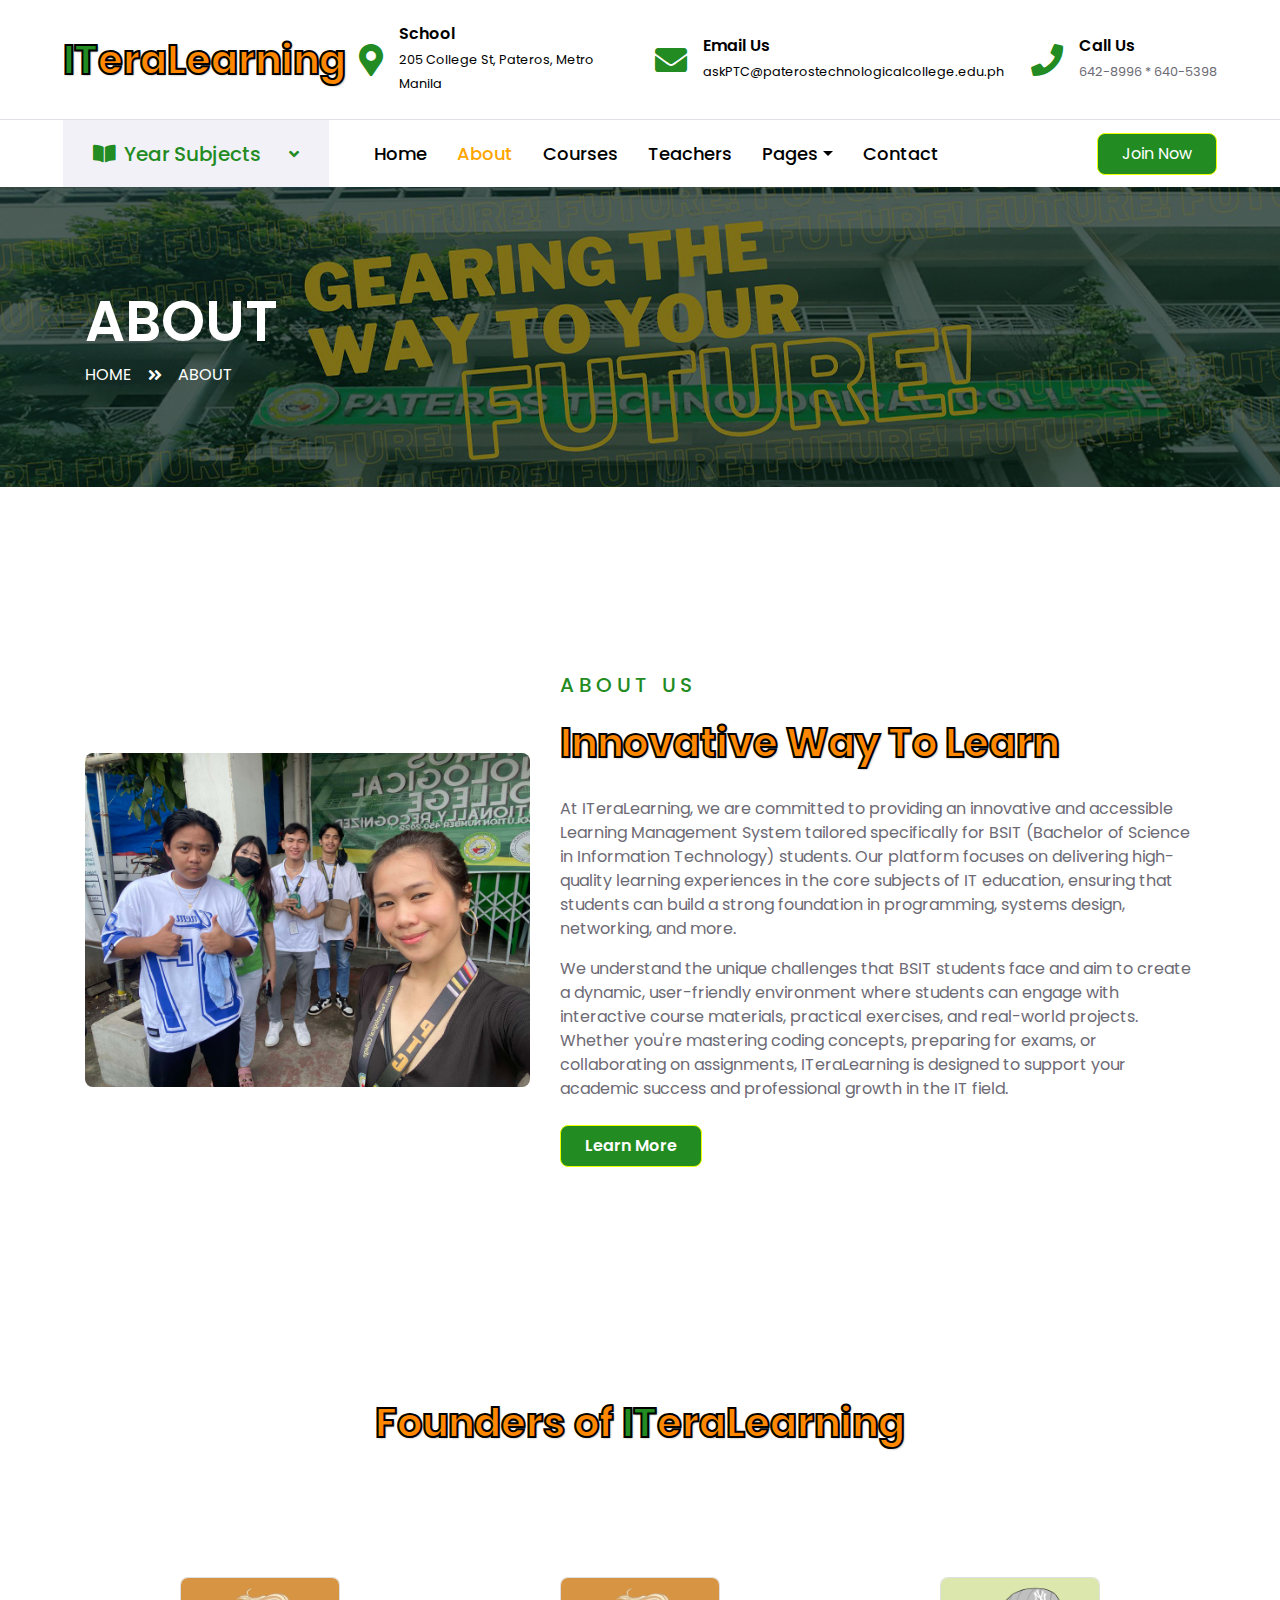
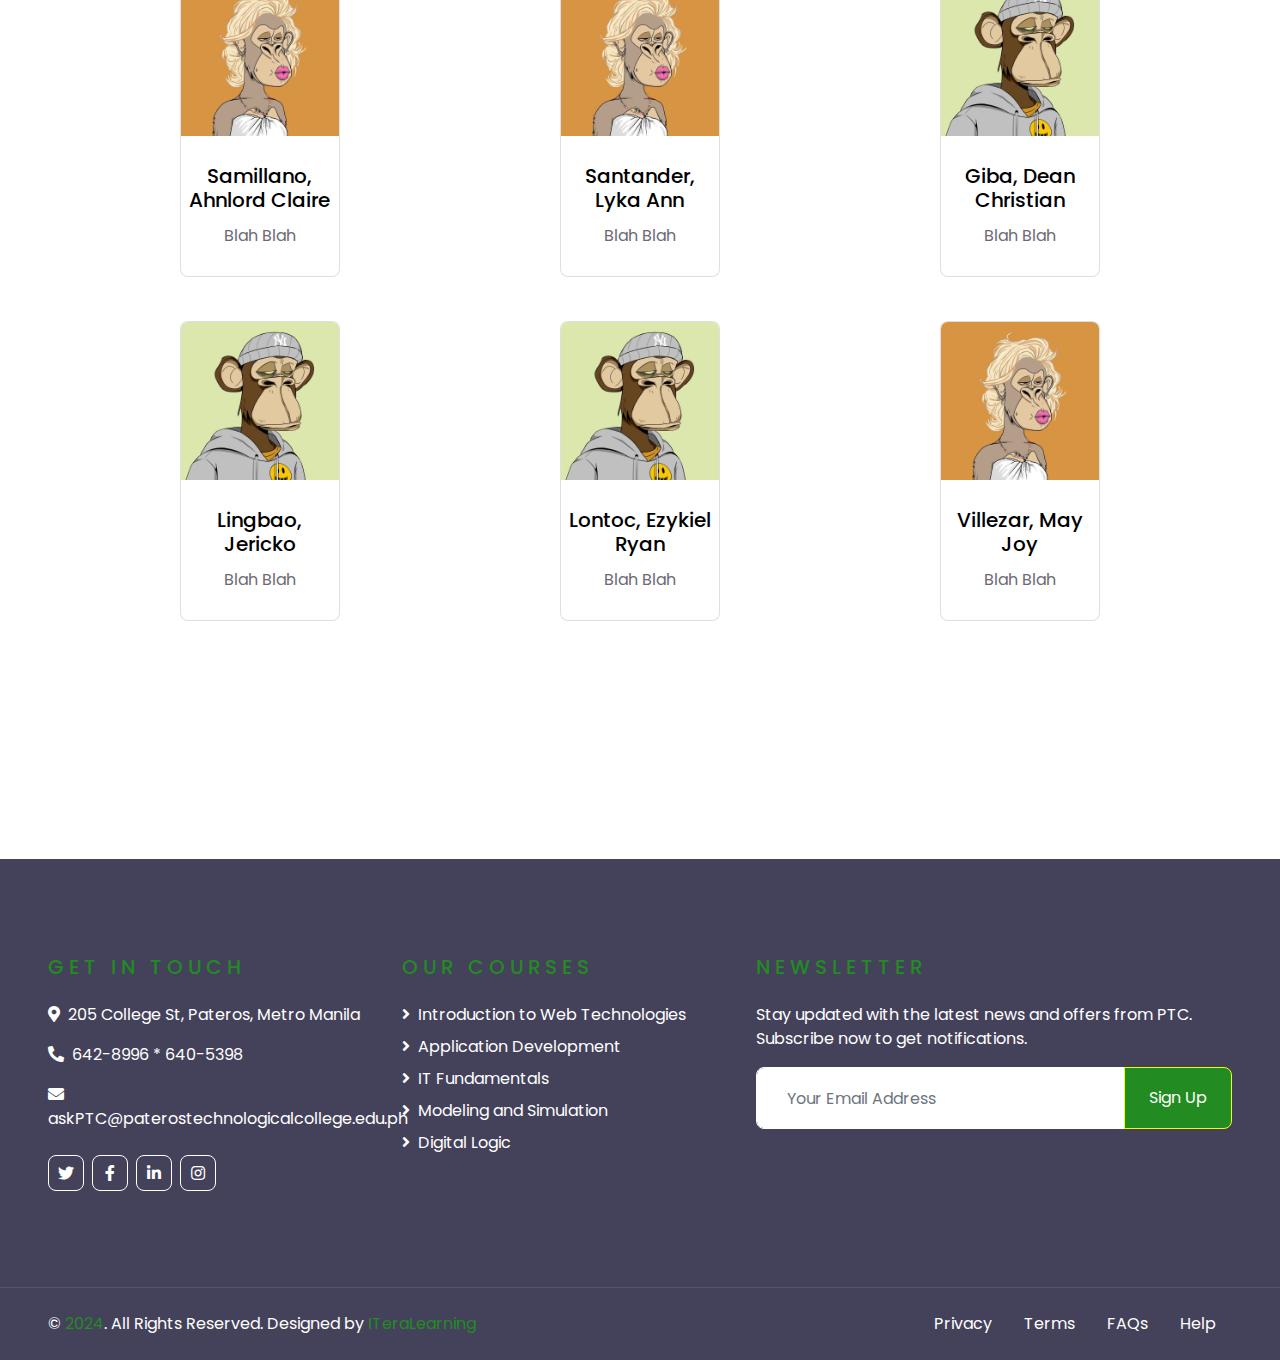
==== about.html @ 9a68c0a4 "Add files via upload" ====
<!DOCTYPE html>
<html lang="en">


<head>
    <meta charset="utf-8">
    <title>ITeraLearning - Learning Management System</title>
    <meta content="width=device-width, initial-scale=1.0" name="viewport">
    <meta content="Free HTML Templates" name="keywords">
    <meta content="Free HTML Templates" name="description">

    <!-- Favicon -->
    <link href="img/favicon.ico" rel="icon">

    <!-- Google Web Fonts -->
    <link rel="preconnect" href="https://fonts.gstatic.com">
    <link href="https://fonts.googleapis.com/css2?family=Poppins:wght@400;500;600;700&display=swap" rel="stylesheet"> 

    <!-- Font Awesome -->
    <link href="https://cdnjs.cloudflare.com/ajax/libs/font-awesome/5.10.0/css/all.min.css" rel="stylesheet">

    <!-- Libraries Stylesheet -->
    <link href="lib/owlcarousel/assets/owl.carousel.min.css" rel="stylesheet">

    <!-- Customized Bootstrap Stylesheet -->
    <link href="css/style.css" rel="stylesheet">
</head>

<body>

<!-- Topbar Start -->
<div class="container-fluid d-none d-lg-block">
    <div class="row align-items-center py-4 px-xl-5">
        <div class="col-lg-3">
            <a href="" class="text-decoration-none">
                <h1 class="m-0"><span class="text-primary">IT</span>eraLearning</h1>
            </a>
        </div>
        <div class="col-lg-3 text-right">
            <div class="d-inline-flex align-items-center">
                <i class="fa fa-2x fa-map-marker-alt text-primary mr-3"></i>
                <div class="text-left">
                    <h6 class="font-weight-semi-bold mb-1">School</h6>
                    <small>
                        <a href="https://www.google.com/maps/search/205+College+St,+Pateros,+Metro+Manila" target="_blank" class="school-link">
                            205 College St, Pateros, Metro Manila
                        </a>
                    </small>
                </div>
            </div>
        </div>
        <div class="col-lg-3 text-right">
            <div class="d-inline-flex align-items-center">
                <i class="fa fa-2x fa-envelope text-primary mr-3"></i>
                <div class="text-left">
                    <h6 class="font-weight-semi-bold mb-1">Email Us</h6>
                    <small>
                        <a href="mailto:askPTC@paterostechnologicalcollege.edu.ph" target="_blank" class="email-link">
                            askPTC@paterostechnologicalcollege.edu.ph
                        </a>
                    </small>
                </div>
            </div>
        </div>
        <div class="col-lg-3 text-right">
            <div class="d-inline-flex align-items-center">
                <i class="fa fa-2x fa-phone text-primary mr-3"></i>
                <div class="text-left">
                    <h6 class="font-weight-semi-bold mb-1">Call Us</h6>
                    <small>642-8996 * 640-5398</small>
                </div>
            </div>
        </div>
    </div>
</div>
<!-- Topbar End -->



<!-- Navbar Start -->
<div class="container-fluid">
    <div class="row border-top px-xl-5">
        <div class="col-lg-3 d-none d-lg-block">
            <a class="d-flex align-items-center justify-content-between bg-secondary w-100 text-decoration-none" data-toggle="collapse" href="#navbar-vertical" style="height: 67px; padding: 0 30px;">
                <h5 class="text-primary m-0"><i class="fa fa-book-open mr-2"></i>Year Subjects</h5>
                <i class="fa fa-angle-down text-primary"></i>
            </a>
            <nav class="collapse position-absolute navbar navbar-vertical navbar-light align-items-start p-0 border border-top-0 border-bottom-0 bg-light" id="navbar-vertical" style="width: calc(100% - 30px); z-index: 9;">
                <div class="navbar-nav w-100">
                    <!-- 1st Year Dropdown -->
                    <div class="nav-item dropdown">
                        <a href="#" class="nav-link dropdown-toggle" data-toggle="dropdown">1st Year <i class="fa fa-angle-down float-right mt-1"></i></a>
                        <div class="dropdown-menu position-absolute bg-secondary border-0 rounded-0 w-100 m-0">
                            <!-- 1st Year, 1st Semester -->
                            <a href="#" class="dropdown-item dropdown-toggle" data-toggle="dropdown">1st Semester <i class="fa fa-angle-right float-right mt-1"></i></a>
                            <div class="dropdown-submenu">
                                <a href="" class="subject-code">CC 101</a>
                                <a href="" class="subject-code">CC 102</a>
                                <a href="" class="subject-code">OP 1</a>
                            </div>
                            <!-- 1st Year, 2nd Semester -->
                            <a href="#" class="dropdown-item dropdown-toggle" data-toggle="dropdown">2nd Semester <i class="fa fa-angle-right float-right mt-1"></i></a>
                            <div class="dropdown-submenu">
                                <a href="" class="subject-code">CC 103</a>
                                <a href="" class="subject-code">OP 2</a>
                            </div>
                        </div>
                    </div>
                    <!-- 2nd Year -->
                    <div class="nav-item dropdown">
                        <a href="#" class="nav-link dropdown-toggle" id="yearDropdown2" data-toggle="dropdown" aria-haspopup="true" aria-expanded="false">2nd Year<i class="fa fa-angle-down float-right mt-1"></i></a>
                        <div class="dropdown-menu bg-secondary border-0 rounded-0 w-100" aria-labelledby="yearDropdown2">
                            <!-- 2nd Year, 1st Semester -->
                            <a href="#" class="dropdown-item dropdown-toggle" data-toggle="dropdown">1st Sem<i class="fa fa-angle-right float-right mt-1"></i></a>
                            <div class="dropdown-submenu">
                                <a href="#" class="subject-code">CC 201</a>
                                <a href="#" class="subject-code">CC 202</a>
                                <a href="#" class="subject-code">OP 3</a>
                            </div>
                            <!-- 2nd Year, 2nd Semester -->
                            <a href="#" class="dropdown-item dropdown-toggle" data-toggle="dropdown">2nd Sem<i class="fa fa-angle-right float-right mt-1"></i></a>
                            <div class="dropdown-submenu">
                                <a href="#" style="opacity: 0;">Invisible Link</a>
                                <a href="#" class="subject-code">CC 203</a>
                                <a href="#" class="subject-code">OP 4</a>
                            </div>
                        </div>
                    </div>

                    <!-- 3rd Year -->
                    <div class="nav-item dropdown">
                        <a href="#" class="nav-link dropdown-toggle" id="yearDropdown3" data-toggle="dropdown" aria-haspopup="true" aria-expanded="false">3rd Year<i class="fa fa-angle-down float-right mt-1"></i></a>
                        <div class="dropdown-menu bg-secondary border-0 rounded-0 w-100" aria-labelledby="yearDropdown3">
                            <!-- 3rd Year, 1st Semester -->
                            <a href="#" class="dropdown-item dropdown-toggle" data-toggle="dropdown">1st Sem<i class="fa fa-angle-right float-right mt-1"></i></a>
                            <div class="dropdown-submenu">
                                <a href="#" class="subject-code">CC 301</a>
                                <a href="#" class="subject-code">CC 302</a>
                                <a href="#" class="subject-code">OP 5</a>
                            </div>
                            <!-- 3rd Year, 2nd Semester -->
                            <a href="#" class="dropdown-item dropdown-toggle" data-toggle="dropdown">2nd Sem<i class="fa fa-angle-right float-right mt-1"></i></a>
                            <div class="dropdown-submenu">
                                <a href="#" style="opacity: 0;">Invisible Link</a>
                                <a href="#" class="subject-code">CC 303</a>
                                <a href="#" class="subject-code">OP 6</a>
                            </div>
                        </div>
                    </div>

                    <!-- 4th Year -->
                    <div class="nav-item dropdown">
                        <a href="#" class="nav-link dropdown-toggle" id="yearDropdown4" data-toggle="dropdown" aria-haspopup="true" aria-expanded="false">4th Year<i class="fa fa-angle-down float-right mt-1"></i></a>
                        <div class="dropdown-menu bg-secondary border-0 rounded-0 w-100" aria-labelledby="yearDropdown4">
                            <!-- 4th Year, 1st Semester -->
                            <a href="#" class="dropdown-item dropdown-toggle" data-toggle="dropdown">1st Sem<i class="fa fa-angle-right float-right mt-1"></i></a>
                            <div class="dropdown-submenu">
                                <a href="#" class="subject-code">CC 401</a>
                                <a href="#" class="subject-code">CC 402</a>
                                <a href="#" class="subject-code">OP 7</a>
                            </div>
                            <!-- 4th Year, 2nd Semester -->
                            <a href="#" class="dropdown-item dropdown-toggle" data-toggle="dropdown">2nd Sem<i class="fa fa-angle-right float-right mt-1"></i></a>
                            <div class="dropdown-submenu">
                                <a href="#" style="opacity: 0;">Invisible Link</a>
                                <a href="#" class="subject-code">CC 403</a>
                                <a href="#" class="subject-code">OP 8</a>
                            </div>
                        </div>
                    </div>
                </div>
            </nav>
        </div>

        <div class="col-lg-9">
            <nav class="navbar navbar-expand-lg bg-light navbar-light py-3 py-lg-0 px-0">
                <a href="" class="text-decoration-none d-block d-lg-none">
                    <h1 class="m-0"><span class="text-primary">IT</span>eraLearning</h1>
                </a>
                <button type="button" class="navbar-toggler" data-toggle="collapse" data-target="#navbarCollapse">
                    <span class="navbar-toggler-icon"></span>
                </button>
                <div class="collapse navbar-collapse justify-content-between" id="navbarCollapse">
                    <div class="navbar-nav py-0">
                        <a href="index.html" class="nav-item nav-link">Home</a>
                        <a href="about.html" class="nav-item nav-link active">About</a>
                        <a href="course.html" class="nav-item nav-link">Courses</a>
                        <a href="teacher.html" class="nav-item nav-link">Teachers</a>
                        <div class="nav-item dropdown">
                            <a href="#" class="nav-link dropdown-toggle" data-toggle="dropdown">Pages</a>
                            <div class="dropdown-menu rounded-0 m-0">
                                <a href="blog.html" class="dropdown-item">Blog List</a>
                                <a href="single.html" class="dropdown-item">Blog Detail</a>
                            </div>
                        </div>
                        <a href="contact.html" class="nav-item nav-link">Contact</a>
                    </div>
                    <a class="btn btn-primary py-2 px-4 ml-auto d-none d-lg-block" href="">Join Now</a>
                </div>
            </nav>
        </div>
    </div>
</div>
<!-- Navbar End -->

    <!-- Header Start -->
    <div class="container-fluid page-header" style="margin-bottom: 90px;">
        <div class="container">
            <div class="d-flex flex-column justify-content-center" style="min-height: 300px">
                <h3 class="display-4 text-white text-uppercase">About</h3>
                <div class="d-inline-flex text-white">
                    <p class="m-0 text-uppercase"><a class="text-white" href="index.html">Home</a></p>
                    <i class="fa fa-angle-double-right pt-1 px-3"></i>
                    <p class="m-0 text-uppercase">About</p>
                </div>
            </div>
        </div>
    </div>
    <!-- Header End -->


    <!-- About Start -->
    <div class="container-fluid py-5">
        <div class="container py-5">
            <div class="row align-items-center">
                <div class="col-lg-5">
                    <img class="img-fluid rounded mb-4 mb-lg-0" src="img/about.jpg" alt="">
                </div>
                <div class="col-lg-7">
                    <div class="text-left mb-4">
                        <h5 class="text-primary text-uppercase mb-3" style="letter-spacing: 5px;">About Us</h5>
                        <h1>Innovative Way To Learn</h1>
                    </div>
                    <p>At ITeraLearning, we are committed to providing an innovative and accessible Learning Management System tailored specifically for BSIT (Bachelor of Science in Information Technology) students. Our platform focuses on delivering high-quality learning experiences in the core subjects of IT education, ensuring that students can build a strong foundation in programming, systems design, networking, and more.</p>
                    <p>We understand the unique challenges that BSIT students face and aim to create a dynamic, user-friendly environment where students can engage with interactive course materials, practical exercises, and real-world projects. Whether you're mastering coding concepts, preparing for exams, or collaborating on assignments, ITeraLearning is designed to support your academic success and professional growth in the IT field.</p>
                    <a href="" class="btn btn-primary py-md-2 px-md-4 font-weight-semi-bold mt-2">Learn More</a>
                </div>
            </div>
        </div>
    </div>
    <!-- About End -->
<!-- Pictures Start -->
<div class="container-fluid bg-registration py-1" style="margin: 100px 0px;">
    <!-- New container for text centered in the background image -->
    <div class="d-flex justify-content-center align-items-center text-center position-relative" style="height: 100px; padding-top: 20px;">
        <h1 class="text-Orange" style="margin-top: 0;">
            Founders of <span class="text-primary">IT</span>eraLearning
        </h1>
        
        
    </div>

    <!-- First Row Pic. -->
    <div class="container-fluid py-50" style="margin: 100px 0;">
        <div class="container pt-20 pb-100">
            <div class="row">

                <div class="col-md-4 d-flex justify-content-center mb-4">
                    <div class="card" style="width: 10rem; height: auto; margin: 10px;">
                        <img src="img/monkey.jpg" class="card-img-top" alt="..." style="width: 100%; height: auto;">
                        <div class="card-body text-center">
                            <h5 class="card-title">Samillano, Ahnlord Claire</h5>
                            <p class="card-text">Blah Blah</p>
                        </div>
                    </div>
                </div>

                <div class="col-md-4 d-flex justify-content-center mb-4">
                    <div class="card" style="width: 10rem; height: auto; margin: 10px;">
                        <img src="img/monkey.jpg" class="card-img-top" alt="..." style="width: 100%; height: auto;">
                        <div class="card-body text-center">
                            <h5 class="card-title">Santander, Lyka Ann</h5>
                            <p class="card-text">Blah Blah</p>
                        </div>
                    </div>
                </div>

                <div class="col-md-4 d-flex justify-content-center mb-4">
                    <div class="card" style="width: 10rem; height: auto; margin: 10px;">
                        <img src="img/monkey2.jpg" class="card-img-top" alt="..." style="width: 100%; height: auto;">
                        <div class="card-body text-center">
                            <h5 class="card-title">Giba, Dean Christian</h5>
                            <p class="card-text">Blah Blah</p>
                        </div>
                    </div>
                </div>
            </div>

    <!-- Second Row Pic. -->
            <div class="row">
                <div class="col-md-4 d-flex justify-content-center mb-4">
                    <div class="card" style="width: 10rem; height: auto; margin: 10px;">
                        <img src="img/monkey2.jpg" class="card-img-top" alt="..." style="width: 100%; height: auto;">
                        <div class="card-body text-center">
                            <h5 class="card-title">Lingbao, Jericko</h5>
                            <p class="card-text">Blah Blah</p>
                        </div>
                    </div>
                </div>

                <div class="col-md-4 d-flex justify-content-center mb-4">
                    <div class="card" style="width: 10rem; height: auto; margin: 10px;">
                        <img src="img/monkey2.jpg" class="card-img-top" alt="..." style="width: 100%; height: auto;">
                        <div class="card-body text-center">
                            <h5 class="card-title">Lontoc, Ezykiel Ryan</h5>
                            <p class="card-text">Blah Blah</p>
                        </div>
                    </div>
                </div>

                <div class="col-md-4 d-flex justify-content-center mb-4">
                    <div class="card" style="width: 10rem; height: auto; margin: 10px;">
                        <img src="img/monkey.jpg" class="card-img-top" alt="..." style="width: 100%; height: auto;">
                        <div class="card-body text-center">
                            <h5 class="card-title">Villezar, May Joy</h5>
                            <p class="card-text">Blah Blah</p>
                        </div>
                    </div>
                </div>
            </div>
        </div>
    </div>
</div>
<!-- Pictures End -->


<!-- Footer Start -->
<div class="container-fluid bg-dark text-white py-5 px-sm-3 px-lg-5" style="margin-top: 90px;">
    <div class="row pt-5">
        <div class="col-lg-7 col-md-12">
            <div class="row">
                <div class="col-md-6 mb-5">
                    <h5 class="text-primary text-uppercase mb-4" style="letter-spacing: 5px;">Get In Touch</h5>
                    <p><i class="fa fa-map-marker-alt mr-2"></i>205 College St, Pateros, Metro Manila</p>
                    <p><i class="fa fa-phone-alt mr-2"></i>642-8996 * 640-5398</p>
                    <p><i class="fa fa-envelope mr-2"></i>askPTC@paterostechnologicalcollege.edu.ph</p>
                    <div class="d-flex justify-content-start mt-4">
                        <a class="btn btn-outline-light btn-square mr-2" href="#"><i class="fab fa-twitter"></i></a>
                        <a class="btn btn-outline-light btn-square mr-2" href="https://www.facebook.com/ptc1993" target="_blank" rel="noopener noreferrer"><i class="fab fa-facebook-f"></i>                    
                        <a class="btn btn-outline-light btn-square mr-2" href="#"><i class="fab fa-linkedin-in"></i></a>
                        <a class="btn btn-outline-light btn-square" href="#"><i class="fab fa-instagram"></i></a>
                    </div>
                </div>
                <div class="col-md-6 mb-5">
                    <h5 class="text-primary text-uppercase mb-4" style="letter-spacing: 5px;">Our Courses</h5>
                    <div class="d-flex flex-column justify-content-start">
                        <a class="text-white mb-2" href="#"><i class="fa fa-angle-right mr-2"></i>Introduction to Web Technologies</a>
                        <a class="text-white mb-2" href="#"><i class="fa fa-angle-right mr-2"></i>Application Development</a>
                        <a class="text-white mb-2" href="#"><i class="fa fa-angle-right mr-2"></i>IT Fundamentals</a>
                        <a class="text-white mb-2" href="#"><i class="fa fa-angle-right mr-2"></i>Modeling and Simulation</a>
                        <a class="text-white" href="#"><i class="fa fa-angle-right mr-2"></i>Digital Logic</a>
                    </div>
                </div>
            </div>
        </div>
        <div class="col-lg-5 col-md-12 mb-5">
            <h5 class="text-primary text-uppercase mb-4" style="letter-spacing: 5px;">Newsletter</h5>
            <p>Stay updated with the latest news and offers from PTC. Subscribe now to get notifications.</p>
            <div class="w-100">
                <div class="input-group">
                    <input type="text" class="form-control border-light" style="padding: 30px;" placeholder="Your Email Address">
                    <div class="input-group-append">
                        <button class="btn btn-primary px-4">Sign Up</button>
                    </div>
                </div>
            </div>
        </div>
    </div>
</div>

<div class="container-fluid bg-dark text-white border-top py-4 px-sm-3 px-md-5" style="border-color: rgba(256, 256, 256, .1) !important;">
    <div class="row">
        <div class="col-lg-6 text-center text-md-left mb-3 mb-md-0">
            <p class="m-0 text-white">&copy; <a href="#">2024</a>. All Rights Reserved. Designed by <a href="https://www.paterostechnologicalcollege.edu.ph/index.php">ITeraLearning</a></p>
        </div>
        <div class="col-lg-6 text-center text-md-right">
            <ul class="nav d-inline-flex">
                <li class="nav-item">
                    <a class="nav-link text-white py-0" href="#">Privacy</a>
                </li>
                <li class="nav-item">
                    <a class="nav-link text-white py-0" href="#">Terms</a>
                </li>
                <li class="nav-item">
                    <a class="nav-link text-white py-0" href="#">FAQs</a>
                </li>
                <li class="nav-item">
                    <a class="nav-link text-white py-0" href="#">Help</a>
                </li>
            </ul>
        </div>
    </div>
</div>
<!-- Footer End -->

<!-- Back to Top Button -->
<a href="#" class="btn btn-lg btn-primary btn-lg-square back-to-top"><i class="fa fa-angle-double-up"></i></a>


    <!-- JavaScript Libraries -->
    <script src="https://code.jquery.com/jquery-3.4.1.min.js"></script>
    <script src="https://stackpath.bootstrapcdn.com/bootstrap/4.4.1/js/bootstrap.bundle.min.js"></script>
    <script src="lib/easing/easing.min.js"></script>
    <script src="lib/owlcarousel/owl.carousel.min.js"></script>

    <!-- Contact Javascript File -->
    <script src="mail/jqBootstrapValidation.min.js"></script>
    <script src="mail/contact.js"></script>

    <!-- Template Javascript -->
    <script src="js/main.js"></script>
</body>

</html>
---- css/style.css ----
:root {
    --blue: #007bff;
    --indigo: #6610f2;
    --purple: #6f42c1;
    --pink: #e83e8c;
    --red: #dc3545;
    --orange: #fd7e14;
    --yellow: #ffc107;
    --green: #28a745;
    --teal: #20c997;
    --cyan: #17a2b8;
    --white: #fff;
    --gray: #6c757d;
    --gray-dark: #343a40;
    --primary: #FF6600;
    --secondary: #F2F1F8;
    --success: #28a745;
    --info: #17a2b8;
    --warning: #ffc107;
    --danger: #dc3545;
    --light: #FFFFFF;
    --dark: #44425A;
    --breakpoint-xs: 0;
    --breakpoint-sm: 576px;
    --breakpoint-md: 768px;
    --breakpoint-lg: 992px;
    --breakpoint-xl: 1200px;
    --font-family-sans-serif: "Poppins", sans-serif;
    --font-family-monospace: SFMono-Regular, Menlo, Monaco, Consolas, "Liberation Mono", "Courier New", monospace;
  }
  
  *,
  *::before,
  *::after {
    box-sizing: border-box;
  }
  
  html {
    font-family: sans-serif;
    line-height: 1.15;
    -webkit-text-size-adjust: 100%;
    -webkit-tap-highlight-color: rgba(0, 0, 0, 0);
  }
  
  article, aside, figcaption, figure, footer, header, hgroup, main, nav, section {
    display: block;
  }
  
  body {
    margin: 0;
    font-family: "Poppins", sans-serif;
    font-size: 1rem;
    font-weight: 400;
    line-height: 1.5;
    color: #6C6A74;
    text-align: left;
    background-color: #fff;
  }
  
  [tabindex="-1"]:focus:not(:focus-visible) {
    outline: 0 !important;
  }
  
  hr {
    box-sizing: content-box;
    height: 0;
    overflow: visible;
  }
  
  h1, h2, h3, h4, h5, h6 {
    margin-top: 0;
    margin-bottom: 0.5rem;
  }
  
  p {
    margin-top: 0;
    margin-bottom: 1rem;
  }
  
  abbr[title],
  abbr[data-original-title] {
    text-decoration: underline;
    text-decoration: underline dotted;
    cursor: help;
    border-bottom: 0;
    text-decoration-skip-ink: none;
  }
  
  address {
    margin-bottom: 1rem;
    font-style: normal;
    line-height: inherit;
  }
  
  ol,
  ul,
  dl {
    margin-top: 0;
    margin-bottom: 1rem;
  }
  
  ol ol,
  ul ul,
  ol ul,
  ul ol {
    margin-bottom: 0;
  }
  
  dt {
    font-weight: 700;
  }
  
  dd {
    margin-bottom: .5rem;
    margin-left: 0;
  }
  
  blockquote {
    margin: 0 0 1rem;
  }
  
  b,
  strong {
    font-weight: bolder;
  }
  
  small {
    font-size: 80%;
  }
  
  sub,
  sup {
    position: relative;
    font-size: 75%;
    line-height: 0;
    vertical-align: baseline;
  }
  
  sub {
    bottom: -.25em;
  }
  
  sup {
    top: -.5em;
  }
 
/* ano bali ung color sa footer naka bold */
  a { 
    color: #228B22;
    text-decoration: none;
    background-color: transparent;
  }
  /* Kapag na hover (change color) */
  a:hover {
    color: #b34700;
    text-decoration: underline;
  }
  
  a:not([href]):not([class]) {
    color: inherit;
    text-decoration: none;
  }
  
  a:not([href]):not([class]):hover {
    color: inherit;
    text-decoration: none;
  }
/* TOPBAR SCHOOL AND EMAIL */
.school-link, .email-link {
  color: black; 
  text-decoration: none;
}


.school-link:hover {
  color: #3498db;
}


.email-link:hover {
  color: #3498db;
}
  
  pre,
  code,
  kbd,
  samp {
    font-family: SFMono-Regular, Menlo, Monaco, Consolas, "Liberation Mono", "Courier New", monospace;
    font-size: 1em;
  }
  
  pre {
    margin-top: 0;
    margin-bottom: 1rem;
    overflow: auto;
    -ms-overflow-style: scrollbar;
  }
  
  figure {
    margin: 0 0 1rem;
  }
  
  img {
    vertical-align: middle;
    border-style: none;
  }
  
  svg {
    overflow: hidden;
    vertical-align: middle;
  }
  
  table {
    border-collapse: collapse;
  }
  
  caption {
    padding-top: 0.75rem;
    padding-bottom: 0.75rem;
    color: #6c757d;
    text-align: left;
    caption-side: bottom;
  }
  
  th {
    text-align: inherit;
    text-align: -webkit-match-parent;
  }
  
  label {
    display: inline-block;
    margin-bottom: 0.5rem;
  }
  
  button {
    border-radius: 0;
  }
  
  button:focus {
    outline: 1px dotted;
    outline: 5px auto -webkit-focus-ring-color;
  }
  
  input,
  button,
  select,
  optgroup,
  textarea {
    margin: 0;
    font-family: inherit;
    font-size: inherit;
    line-height: inherit;
  }
  
  button,
  input {
    overflow: visible;
  }
  
  button,
  select {
    text-transform: none;
  }
  
  [role="button"] {
    cursor: pointer;
  }
  
  select {
    word-wrap: normal;
  }
  
  button,
  [type="button"],
  [type="reset"],
  [type="submit"] {
    -webkit-appearance: button;
  }
  
  button:not(:disabled),
  [type="button"]:not(:disabled),
  [type="reset"]:not(:disabled),
  [type="submit"]:not(:disabled) {
    cursor: pointer;
  }
  
  button::-moz-focus-inner,
  [type="button"]::-moz-focus-inner,
  [type="reset"]::-moz-focus-inner,
  [type="submit"]::-moz-focus-inner {
    padding: 0;
    border-style: none;
  }
  
  input[type="radio"],
  input[type="checkbox"] {
    box-sizing: border-box;
    padding: 0;
  }
  
  textarea {
    overflow: auto;
    resize: vertical;
  }
  
  fieldset {
    min-width: 0;
    padding: 0;
    margin: 0;
    border: 0;
  }
  
  legend {
    display: block;
    width: 100%;
    max-width: 100%;
    padding: 0;
    margin-bottom: .5rem;
    font-size: 1.5rem;
    line-height: inherit;
    color: inherit;
    white-space: normal;
  }
  
  @media (max-width: 1200px) {
    legend {
      font-size: calc(1.275rem + 0.3vw) ;
    }
  }
  
  progress {
    vertical-align: baseline;
  }
  
  [type="number"]::-webkit-inner-spin-button,
  [type="number"]::-webkit-outer-spin-button {
    height: auto;
  }
  
  [type="search"] {
    outline-offset: -2px;
    -webkit-appearance: none;
  }
  
  [type="search"]::-webkit-search-decoration {
    -webkit-appearance: none;
  }
  
  ::-webkit-file-upload-button {
    font: inherit;
    -webkit-appearance: button;
  }
  
  output {
    display: inline-block;
  }
  
  summary {
    display: list-item;
    cursor: pointer;
  }
  
  template {
    display: none;
  }
  
  [hidden] {
    display: none !important;
  }
  /* HEADERS FONTS COLOR */
   h2, h3, h4, h5, h6,
   .h2, .h3, .h4, .h5, .h6 {
    margin-bottom: 0.5rem;
    font-weight: 500;
    line-height: 1.2;
    color: #000000;
  }

/* HEAD1 FONT COLOR WITH STROKE */
h1, .h1 {
  font-size: 2.5rem;
  color: #ff8800;
  -webkit-text-stroke: 2px #000;
  text-shadow: 1px 1px 2px rgba(0, 0, 0, 0.5); /*Adds shadow depth */
}
  
  @media (max-width: 1200px) {
    h1, .h1 {
      font-size: calc(1.375rem + 1.5vw) ;
    }
  }
  
  h2, .h2 {
    font-size: 2rem;
  }
  
  @media (max-width: 1200px) {
    h2, .h2 {
      font-size: calc(1.325rem + 0.9vw) ;
    }
  }
  
  h3, .h3 {
    font-size: 1.75rem;
  }
  
  @media (max-width: 1200px) {
    h3, .h3 {
      font-size: calc(1.3rem + 0.6vw) ;
    }
  }
  
  h4, .h4 {
    font-size: 1.5rem;
  }
  
  @media (max-width: 1200px) {
    h4, .h4 {
      font-size: calc(1.275rem + 0.3vw) ;
    }
  }
  
  h5, .h5 {
    font-size: 1.25rem;
  }
  
  h6, .h6 {
    font-size: 1rem;
  }
  
  .lead {
    font-size: 1.25rem;
    font-weight: 300;
  }
  
  .display-1 {
    font-size: 6rem;
    font-weight: 300;
    line-height: 1.2;
  }
  
  @media (max-width: 1200px) {
    .display-1 {
      font-size: calc(1.725rem + 5.7vw) ;
    }
  }
  
  .display-2 {
    font-size: 5.5rem;
    font-weight: 300;
    line-height: 1.2;
  }
  
  @media (max-width: 1200px) {
    .display-2 {
      font-size: calc(1.675rem + 5.1vw) ;
    }
  }
  
  .display-3 {
    font-size: 4.5rem;
    font-weight: 300;
    line-height: 1.2;
  }
  
  @media (max-width: 1200px) {
    .display-3 {
      font-size: calc(1.575rem + 3.9vw) ;
    }
  }
  
  .display-4 {
    font-size: 3.5rem;
    font-weight: 300;
    line-height: 1.2;
  }
  
  @media (max-width: 1200px) {
    .display-4 {
      font-size: calc(1.475rem + 2.7vw) ;
    }
  }
  
  hr {
    margin-top: 1rem;
    margin-bottom: 1rem;
    border: 0;
    border-top: 1px solid rgba(0, 0, 0, 0.1);
  }
  
  small,
  .small {
    font-size: 80%;
    font-weight: 400;
  }
  
  mark,
  .mark {
    padding: 0.2em;
    background-color: #fcf8e3;
  }
  
  .list-unstyled {
    padding-left: 0;
    list-style: none;
  }
  
  .list-inline {
    padding-left: 0;
    list-style: none;
  }
  
  .list-inline-item {
    display: inline-block;
  }
  
  .list-inline-item:not(:last-child) {
    margin-right: 0.5rem;
  }
  
  .initialism {
    font-size: 90%;
    text-transform: uppercase;
  }
  
  .blockquote {
    margin-bottom: 1rem;
    font-size: 1.25rem;
  }
  
  .blockquote-footer {
    display: block;
    font-size: 80%;
    color: #6c757d;
  }
  
  .blockquote-footer::before {
    content: "\2014\00A0";
  }
  
  .img-fluid {
    max-width: 100%;
    height: auto;
  }
  
  .img-thumbnail {
    padding: 0.25rem;
    background-color: #fff;
    border: 1px solid #dee2e6;
    border-radius: 8px;
    max-width: 100%;
    height: auto;
  }
  
  .figure {
    display: inline-block;
  }
  
  .figure-img {
    margin-bottom: 0.5rem;
    line-height: 1;
  }
  
  .figure-caption {
    font-size: 90%;
    color: #6c757d;
  }
  
  code {
    font-size: 87.5%;
    color: #e83e8c;
    word-wrap: break-word;
  }
  
  a > code {
    color: inherit;
  }
  
  kbd {
    padding: 0.2rem 0.4rem;
    font-size: 87.5%;
    color: #fff;
    background-color: #212529;
    border-radius: 0.2rem;
  }
  
  kbd kbd {
    padding: 0;
    font-size: 100%;
    font-weight: 700;
  }
  
  pre {
    display: block;
    font-size: 87.5%;
    color: #212529;
  }
  
  pre code {
    font-size: inherit;
    color: inherit;
    word-break: normal;
  }
  
  .pre-scrollable {
    max-height: 340px;
    overflow-y: scroll;
  }
  
  .container,
  .container-fluid,
  .container-sm,
  .container-md,
  .container-lg,
  .container-xl {
    width: 100%;
    padding-right: 15px;
    padding-left: 15px;
    margin-right: auto;
    margin-left: auto;
  }
  
  @media (min-width: 576px) {
    .container, .container-sm {
      max-width: 540px;
    }
  }
  
  @media (min-width: 768px) {
    .container, .container-sm, .container-md {
      max-width: 720px;
    }
  }
  
  @media (min-width: 992px) {
    .container, .container-sm, .container-md, .container-lg {
      max-width: 960px;
    }
  }
  
  @media (min-width: 1200px) {
    .container, .container-sm, .container-md, .container-lg, .container-xl {
      max-width: 1140px;
    }
  }
  
  .row {
    display: flex;
    flex-wrap: wrap;
    margin-right: -15px;
    margin-left: -15px;
  }
  
  .no-gutters {
    margin-right: 0;
    margin-left: 0;
  }
  
  .no-gutters > .col,
  .no-gutters > [class*="col-"] {
    padding-right: 0;
    padding-left: 0;
  }
  
  .col-1, .col-2, .col-3, .col-4, .col-5, .col-6, .col-7, .col-8, .col-9, .col-10, .col-11, .col-12, .col,
  .col-auto, .col-sm-1, .col-sm-2, .col-sm-3, .col-sm-4, .col-sm-5, .col-sm-6, .col-sm-7, .col-sm-8, .col-sm-9, .col-sm-10, .col-sm-11, .col-sm-12, .col-sm,
  .col-sm-auto, .col-md-1, .col-md-2, .col-md-3, .col-md-4, .col-md-5, .col-md-6, .col-md-7, .col-md-8, .col-md-9, .col-md-10, .col-md-11, .col-md-12, .col-md,
  .col-md-auto, .col-lg-1, .col-lg-2, .col-lg-3, .col-lg-4, .col-lg-5, .col-lg-6, .col-lg-7, .col-lg-8, .col-lg-9, .col-lg-10, .col-lg-11, .col-lg-12, .col-lg,
  .col-lg-auto, .col-xl-1, .col-xl-2, .col-xl-3, .col-xl-4, .col-xl-5, .col-xl-6, .col-xl-7, .col-xl-8, .col-xl-9, .col-xl-10, .col-xl-11, .col-xl-12, .col-xl,
  .col-xl-auto {
    position: relative;
    width: 100%;
    padding-right: 15px;
    padding-left: 15px;
  }
  
  .col {
    flex-basis: 0;
    flex-grow: 1;
    max-width: 100%;
  }
  
  .row-cols-1 > * {
    flex: 0 0 100%;
    max-width: 100%;
  }
  
  .row-cols-2 > * {
    flex: 0 0 50%;
    max-width: 50%;
  }
  
  .row-cols-3 > * {
    flex: 0 0 33.33333%;
    max-width: 33.33333%;
  }
  
  .row-cols-4 > * {
    flex: 0 0 25%;
    max-width: 25%;
  }
  
  .row-cols-5 > * {
    flex: 0 0 20%;
    max-width: 20%;
  }
  
  .row-cols-6 > * {
    flex: 0 0 16.66667%;
    max-width: 16.66667%;
  }
  
  .col-auto {
    flex: 0 0 auto;
    width: auto;
    max-width: 100%;
  }
  
  .col-1 {
    flex: 0 0 8.33333%;
    max-width: 8.33333%;
  }
  
  .col-2 {
    flex: 0 0 16.66667%;
    max-width: 16.66667%;
  }
  
  .col-3 {
    flex: 0 0 25%;
    max-width: 25%;
  }
  
  .col-4 {
    flex: 0 0 33.33333%;
    max-width: 33.33333%;
  }
  
  .col-5 {
    flex: 0 0 41.66667%;
    max-width: 41.66667%;
  }
  
  .col-6 {
    flex: 0 0 50%;
    max-width: 50%;
  }
  
  .col-7 {
    flex: 0 0 58.33333%;
    max-width: 58.33333%;
  }
  
  .col-8 {
    flex: 0 0 66.66667%;
    max-width: 66.66667%;
  }
  
  .col-9 {
    flex: 0 0 75%;
    max-width: 75%;
  }
  
  .col-10 {
    flex: 0 0 83.33333%;
    max-width: 83.33333%;
  }
  
  .col-11 {
    flex: 0 0 91.66667%;
    max-width: 91.66667%;
  }
  
  .col-12 {
    flex: 0 0 100%;
    max-width: 100%;
  }
  
  .order-first {
    order: -1;
  }
  
  .order-last {
    order: 13;
  }
  
  .order-0 {
    order: 0;
  }
  
  .order-1 {
    order: 1;
  }
  
  .order-2 {
    order: 2;
  }
  
  .order-3 {
    order: 3;
  }
  
  .order-4 {
    order: 4;
  }
  
  .order-5 {
    order: 5;
  }
  
  .order-6 {
    order: 6;
  }
  
  .order-7 {
    order: 7;
  }
  
  .order-8 {
    order: 8;
  }
  
  .order-9 {
    order: 9;
  }
  
  .order-10 {
    order: 10;
  }
  
  .order-11 {
    order: 11;
  }
  
  .order-12 {
    order: 12;
  }
  
  .offset-1 {
    margin-left: 8.33333%;
  }
  
  .offset-2 {
    margin-left: 16.66667%;
  }
  
  .offset-3 {
    margin-left: 25%;
  }
  
  .offset-4 {
    margin-left: 33.33333%;
  }
  
  .offset-5 {
    margin-left: 41.66667%;
  }
  
  .offset-6 {
    margin-left: 50%;
  }
  
  .offset-7 {
    margin-left: 58.33333%;
  }
  
  .offset-8 {
    margin-left: 66.66667%;
  }
  
  .offset-9 {
    margin-left: 75%;
  }
  
  .offset-10 {
    margin-left: 83.33333%;
  }
  
  .offset-11 {
    margin-left: 91.66667%;
  }
  
  @media (min-width: 576px) {
    .col-sm {
      flex-basis: 0;
      flex-grow: 1;
      max-width: 100%;
    }
    .row-cols-sm-1 > * {
      flex: 0 0 100%;
      max-width: 100%;
    }
    .row-cols-sm-2 > * {
      flex: 0 0 50%;
      max-width: 50%;
    }
    .row-cols-sm-3 > * {
      flex: 0 0 33.33333%;
      max-width: 33.33333%;
    }
    .row-cols-sm-4 > * {
      flex: 0 0 25%;
      max-width: 25%;
    }
    .row-cols-sm-5 > * {
      flex: 0 0 20%;
      max-width: 20%;
    }
    .row-cols-sm-6 > * {
      flex: 0 0 16.66667%;
      max-width: 16.66667%;
    }
    .col-sm-auto {
      flex: 0 0 auto;
      width: auto;
      max-width: 100%;
    }
    .col-sm-1 {
      flex: 0 0 8.33333%;
      max-width: 8.33333%;
    }
    .col-sm-2 {
      flex: 0 0 16.66667%;
      max-width: 16.66667%;
    }
    .col-sm-3 {
      flex: 0 0 25%;
      max-width: 25%;
    }
    .col-sm-4 {
      flex: 0 0 33.33333%;
      max-width: 33.33333%;
    }
    .col-sm-5 {
      flex: 0 0 41.66667%;
      max-width: 41.66667%;
    }
    .col-sm-6 {
      flex: 0 0 50%;
      max-width: 50%;
    }
    .col-sm-7 {
      flex: 0 0 58.33333%;
      max-width: 58.33333%;
    }
    .col-sm-8 {
      flex: 0 0 66.66667%;
      max-width: 66.66667%;
    }
    .col-sm-9 {
      flex: 0 0 75%;
      max-width: 75%;
    }
    .col-sm-10 {
      flex: 0 0 83.33333%;
      max-width: 83.33333%;
    }
    .col-sm-11 {
      flex: 0 0 91.66667%;
      max-width: 91.66667%;
    }
    .col-sm-12 {
      flex: 0 0 100%;
      max-width: 100%;
    }
    .order-sm-first {
      order: -1;
    }
    .order-sm-last {
      order: 13;
    }
    .order-sm-0 {
      order: 0;
    }
    .order-sm-1 {
      order: 1;
    }
    .order-sm-2 {
      order: 2;
    }
    .order-sm-3 {
      order: 3;
    }
    .order-sm-4 {
      order: 4;
    }
    .order-sm-5 {
      order: 5;
    }
    .order-sm-6 {
      order: 6;
    }
    .order-sm-7 {
      order: 7;
    }
    .order-sm-8 {
      order: 8;
    }
    .order-sm-9 {
      order: 9;
    }
    .order-sm-10 {
      order: 10;
    }
    .order-sm-11 {
      order: 11;
    }
    .order-sm-12 {
      order: 12;
    }
    .offset-sm-0 {
      margin-left: 0;
    }
    .offset-sm-1 {
      margin-left: 8.33333%;
    }
    .offset-sm-2 {
      margin-left: 16.66667%;
    }
    .offset-sm-3 {
      margin-left: 25%;
    }
    .offset-sm-4 {
      margin-left: 33.33333%;
    }
    .offset-sm-5 {
      margin-left: 41.66667%;
    }
    .offset-sm-6 {
      margin-left: 50%;
    }
    .offset-sm-7 {
      margin-left: 58.33333%;
    }
    .offset-sm-8 {
      margin-left: 66.66667%;
    }
    .offset-sm-9 {
      margin-left: 75%;
    }
    .offset-sm-10 {
      margin-left: 83.33333%;
    }
    .offset-sm-11 {
      margin-left: 91.66667%;
    }
  }
  
  @media (min-width: 768px) {
    .col-md {
      flex-basis: 0;
      flex-grow: 1;
      max-width: 100%;
    }
    .row-cols-md-1 > * {
      flex: 0 0 100%;
      max-width: 100%;
    }
    .row-cols-md-2 > * {
      flex: 0 0 50%;
      max-width: 50%;
    }
    .row-cols-md-3 > * {
      flex: 0 0 33.33333%;
      max-width: 33.33333%;
    }
    .row-cols-md-4 > * {
      flex: 0 0 25%;
      max-width: 25%;
    }
    .row-cols-md-5 > * {
      flex: 0 0 20%;
      max-width: 20%;
    }
    .row-cols-md-6 > * {
      flex: 0 0 16.66667%;
      max-width: 16.66667%;
    }
    .col-md-auto {
      flex: 0 0 auto;
      width: auto;
      max-width: 100%;
    }
    .col-md-1 {
      flex: 0 0 8.33333%;
      max-width: 8.33333%;
    }
    .col-md-2 {
      flex: 0 0 16.66667%;
      max-width: 16.66667%;
    }
    .col-md-3 {
      flex: 0 0 25%;
      max-width: 25%;
    }
    .col-md-4 {
      flex: 0 0 33.33333%;
      max-width: 33.33333%;
    }
    .col-md-5 {
      flex: 0 0 41.66667%;
      max-width: 41.66667%;
    }
    .col-md-6 {
      flex: 0 0 50%;
      max-width: 50%;
    }
    .col-md-7 {
      flex: 0 0 58.33333%;
      max-width: 58.33333%;
    }
    .col-md-8 {
      flex: 0 0 66.66667%;
      max-width: 66.66667%;
    }
    .col-md-9 {
      flex: 0 0 75%;
      max-width: 75%;
    }
    .col-md-10 {
      flex: 0 0 83.33333%;
      max-width: 83.33333%;
    }
    .col-md-11 {
      flex: 0 0 91.66667%;
      max-width: 91.66667%;
    }
    .col-md-12 {
      flex: 0 0 100%;
      max-width: 100%;
    }
    .order-md-first {
      order: -1;
    }
    .order-md-last {
      order: 13;
    }
    .order-md-0 {
      order: 0;
    }
    .order-md-1 {
      order: 1;
    }
    .order-md-2 {
      order: 2;
    }
    .order-md-3 {
      order: 3;
    }
    .order-md-4 {
      order: 4;
    }
    .order-md-5 {
      order: 5;
    }
    .order-md-6 {
      order: 6;
    }
    .order-md-7 {
      order: 7;
    }
    .order-md-8 {
      order: 8;
    }
    .order-md-9 {
      order: 9;
    }
    .order-md-10 {
      order: 10;
    }
    .order-md-11 {
      order: 11;
    }
    .order-md-12 {
      order: 12;
    }
    .offset-md-0 {
      margin-left: 0;
    }
    .offset-md-1 {
      margin-left: 8.33333%;
    }
    .offset-md-2 {
      margin-left: 16.66667%;
    }
    .offset-md-3 {
      margin-left: 25%;
    }
    .offset-md-4 {
      margin-left: 33.33333%;
    }
    .offset-md-5 {
      margin-left: 41.66667%;
    }
    .offset-md-6 {
      margin-left: 50%;
    }
    .offset-md-7 {
      margin-left: 58.33333%;
    }
    .offset-md-8 {
      margin-left: 66.66667%;
    }
    .offset-md-9 {
      margin-left: 75%;
    }
    .offset-md-10 {
      margin-left: 83.33333%;
    }
    .offset-md-11 {
      margin-left: 91.66667%;
    }
  }
  
  @media (min-width: 992px) {
    .col-lg {
      flex-basis: 0;
      flex-grow: 1;
      max-width: 100%;
    }
    .row-cols-lg-1 > * {
      flex: 0 0 100%;
      max-width: 100%;
    }
    .row-cols-lg-2 > * {
      flex: 0 0 50%;
      max-width: 50%;
    }
    .row-cols-lg-3 > * {
      flex: 0 0 33.33333%;
      max-width: 33.33333%;
    }
    .row-cols-lg-4 > * {
      flex: 0 0 25%;
      max-width: 25%;
    }
    .row-cols-lg-5 > * {
      flex: 0 0 20%;
      max-width: 20%;
    }
    .row-cols-lg-6 > * {
      flex: 0 0 16.66667%;
      max-width: 16.66667%;
    }
    .col-lg-auto {
      flex: 0 0 auto;
      width: auto;
      max-width: 100%;
    }
    .col-lg-1 {
      flex: 0 0 8.33333%;
      max-width: 8.33333%;
    }
    .col-lg-2 {
      flex: 0 0 16.66667%;
      max-width: 16.66667%;
    }
    .col-lg-3 {
      flex: 0 0 25%;
      max-width: 25%;
    }
    .col-lg-4 {
      flex: 0 0 33.33333%;
      max-width: 33.33333%;
    }
    .col-lg-5 {
      flex: 0 0 41.66667%;
      max-width: 41.66667%;
    }
    .col-lg-6 {
      flex: 0 0 50%;
      max-width: 50%;
    }
    .col-lg-7 {
      flex: 0 0 58.33333%;
      max-width: 58.33333%;
    }
    .col-lg-8 {
      flex: 0 0 66.66667%;
      max-width: 66.66667%;
    }
    .col-lg-9 {
      flex: 0 0 75%;
      max-width: 75%;
    }
    .col-lg-10 {
      flex: 0 0 83.33333%;
      max-width: 83.33333%;
    }
    .col-lg-11 {
      flex: 0 0 91.66667%;
      max-width: 91.66667%;
    }
    .col-lg-12 {
      flex: 0 0 100%;
      max-width: 100%;
    }
    .order-lg-first {
      order: -1;
    }
    .order-lg-last {
      order: 13;
    }
    .order-lg-0 {
      order: 0;
    }
    .order-lg-1 {
      order: 1;
    }
    .order-lg-2 {
      order: 2;
    }
    .order-lg-3 {
      order: 3;
    }
    .order-lg-4 {
      order: 4;
    }
    .order-lg-5 {
      order: 5;
    }
    .order-lg-6 {
      order: 6;
    }
    .order-lg-7 {
      order: 7;
    }
    .order-lg-8 {
      order: 8;
    }
    .order-lg-9 {
      order: 9;
    }
    .order-lg-10 {
      order: 10;
    }
    .order-lg-11 {
      order: 11;
    }
    .order-lg-12 {
      order: 12;
    }
    .offset-lg-0 {
      margin-left: 0;
    }
    .offset-lg-1 {
      margin-left: 8.33333%;
    }
    .offset-lg-2 {
      margin-left: 16.66667%;
    }
    .offset-lg-3 {
      margin-left: 25%;
    }
    .offset-lg-4 {
      margin-left: 33.33333%;
    }
    .offset-lg-5 {
      margin-left: 41.66667%;
    }
    .offset-lg-6 {
      margin-left: 50%;
    }
    .offset-lg-7 {
      margin-left: 58.33333%;
    }
    .offset-lg-8 {
      margin-left: 66.66667%;
    }
    .offset-lg-9 {
      margin-left: 75%;
    }
    .offset-lg-10 {
      margin-left: 83.33333%;
    }
    .offset-lg-11 {
      margin-left: 91.66667%;
    }
  }
  
  @media (min-width: 1200px) {
    .col-xl {
      flex-basis: 0;
      flex-grow: 1;
      max-width: 100%;
    }
    .row-cols-xl-1 > * {
      flex: 0 0 100%;
      max-width: 100%;
    }
    .row-cols-xl-2 > * {
      flex: 0 0 50%;
      max-width: 50%;
    }
    .row-cols-xl-3 > * {
      flex: 0 0 33.33333%;
      max-width: 33.33333%;
    }
    .row-cols-xl-4 > * {
      flex: 0 0 25%;
      max-width: 25%;
    }
    .row-cols-xl-5 > * {
      flex: 0 0 20%;
      max-width: 20%;
    }
    .row-cols-xl-6 > * {
      flex: 0 0 16.66667%;
      max-width: 16.66667%;
    }
    .col-xl-auto {
      flex: 0 0 auto;
      width: auto;
      max-width: 100%;
    }
    .col-xl-1 {
      flex: 0 0 8.33333%;
      max-width: 8.33333%;
    }
    .col-xl-2 {
      flex: 0 0 16.66667%;
      max-width: 16.66667%;
    }
    .col-xl-3 {
      flex: 0 0 25%;
      max-width: 25%;
    }
    .col-xl-4 {
      flex: 0 0 33.33333%;
      max-width: 33.33333%;
    }
    .col-xl-5 {
      flex: 0 0 41.66667%;
      max-width: 41.66667%;
    }
    .col-xl-6 {
      flex: 0 0 50%;
      max-width: 50%;
    }
    .col-xl-7 {
      flex: 0 0 58.33333%;
      max-width: 58.33333%;
    }
    .col-xl-8 {
      flex: 0 0 66.66667%;
      max-width: 66.66667%;
    }
    .col-xl-9 {
      flex: 0 0 75%;
      max-width: 75%;
    }
    .col-xl-10 {
      flex: 0 0 83.33333%;
      max-width: 83.33333%;
    }
    .col-xl-11 {
      flex: 0 0 91.66667%;
      max-width: 91.66667%;
    }
    .col-xl-12 {
      flex: 0 0 100%;
      max-width: 100%;
    }
    .order-xl-first {
      order: -1;
    }
    .order-xl-last {
      order: 13;
    }
    .order-xl-0 {
      order: 0;
    }
    .order-xl-1 {
      order: 1;
    }
    .order-xl-2 {
      order: 2;
    }
    .order-xl-3 {
      order: 3;
    }
    .order-xl-4 {
      order: 4;
    }
    .order-xl-5 {
      order: 5;
    }
    .order-xl-6 {
      order: 6;
    }
    .order-xl-7 {
      order: 7;
    }
    .order-xl-8 {
      order: 8;
    }
    .order-xl-9 {
      order: 9;
    }
    .order-xl-10 {
      order: 10;
    }
    .order-xl-11 {
      order: 11;
    }
    .order-xl-12 {
      order: 12;
    }
    .offset-xl-0 {
      margin-left: 0;
    }
    .offset-xl-1 {
      margin-left: 8.33333%;
    }
    .offset-xl-2 {
      margin-left: 16.66667%;
    }
    .offset-xl-3 {
      margin-left: 25%;
    }
    .offset-xl-4 {
      margin-left: 33.33333%;
    }
    .offset-xl-5 {
      margin-left: 41.66667%;
    }
    .offset-xl-6 {
      margin-left: 50%;
    }
    .offset-xl-7 {
      margin-left: 58.33333%;
    }
    .offset-xl-8 {
      margin-left: 66.66667%;
    }
    .offset-xl-9 {
      margin-left: 75%;
    }
    .offset-xl-10 {
      margin-left: 83.33333%;
    }
    .offset-xl-11 {
      margin-left: 91.66667%;
    }
  }
  
  .table {
    width: 100%;
    margin-bottom: 1rem;
    color: #6C6A74;
  }
  
  .table th,
  .table td {
    padding: 0.75rem;
    vertical-align: top;
    border-top: 1px solid #dee2e6;
  }
  
  .table thead th {
    vertical-align: bottom;
    border-bottom: 2px solid #dee2e6;
  }
  
  .table tbody + tbody {
    border-top: 2px solid #dee2e6;
  }
  
  .table-sm th,
  .table-sm td {
    padding: 0.3rem;
  }
  
  .table-bordered {
    border: 1px solid #dee2e6;
  }
  
  .table-bordered th,
  .table-bordered td {
    border: 1px solid #dee2e6;
  }
  
  .table-bordered thead th,
  .table-bordered thead td {
    border-bottom-width: 2px;
  }
  
  .table-borderless th,
  .table-borderless td,
  .table-borderless thead th,
  .table-borderless tbody + tbody {
    border: 0;
  }
  
  .table-striped tbody tr:nth-of-type(odd) {
    background-color: rgba(0, 0, 0, 0.05);
  }
  
  .table-hover tbody tr:hover {
    color: #6C6A74;
    background-color: rgba(0, 0, 0, 0.075);
  }
  
  .table-primary,
  .table-primary > th,
  .table-primary > td {
    background-color: #ffd4b8;
  }
  
  .table-primary th,
  .table-primary td,
  .table-primary thead th,
  .table-primary tbody + tbody {
    border-color: #ffaf7a;
  }
  
  .table-hover .table-primary:hover {
    background-color: #ffc59f;
  }
  
  .table-hover .table-primary:hover > td,
  .table-hover .table-primary:hover > th {
    background-color: #ffc59f;
  }
  
  .table-secondary,
  .table-secondary > th,
  .table-secondary > td {
    background-color: #fbfbfd;
  }
  
  .table-secondary th,
  .table-secondary td,
  .table-secondary thead th,
  .table-secondary tbody + tbody {
    border-color: #f8f8fb;
  }
  
  .table-hover .table-secondary:hover {
    background-color: #eaeaf5;
  }
  
  .table-hover .table-secondary:hover > td,
  .table-hover .table-secondary:hover > th {
    background-color: #eaeaf5;
  }
  
  .table-success,
  .table-success > th,
  .table-success > td {
    background-color: #c3e6cb;
  }
  
  .table-success th,
  .table-success td,
  .table-success thead th,
  .table-success tbody + tbody {
    border-color: #8fd19e;
  }
  
  .table-hover .table-success:hover {
    background-color: #b1dfbb;
  }
  
  .table-hover .table-success:hover > td,
  .table-hover .table-success:hover > th {
    background-color: #b1dfbb;
  }
  
  .table-info,
  .table-info > th,
  .table-info > td {
    background-color: #bee5eb;
  }
  
  .table-info th,
  .table-info td,
  .table-info thead th,
  .table-info tbody + tbody {
    border-color: #86cfda;
  }
  
  .table-hover .table-info:hover {
    background-color: #abdde5;
  }
  
  .table-hover .table-info:hover > td,
  .table-hover .table-info:hover > th {
    background-color: #abdde5;
  }
  
  .table-warning,
  .table-warning > th,
  .table-warning > td {
    background-color: #ffeeba;
  }
  
  .table-warning th,
  .table-warning td,
  .table-warning thead th,
  .table-warning tbody + tbody {
    border-color: #ffdf7e;
  }
  
  .table-hover .table-warning:hover {
    background-color: #ffe8a1;
  }
  
  .table-hover .table-warning:hover > td,
  .table-hover .table-warning:hover > th {
    background-color: #ffe8a1;
  }
  
  .table-danger,
  .table-danger > th,
  .table-danger > td {
    background-color: #f5c6cb;
  }
  
  .table-danger th,
  .table-danger td,
  .table-danger thead th,
  .table-danger tbody + tbody {
    border-color: #ed969e;
  }
  
  .table-hover .table-danger:hover {
    background-color: #f1b0b7;
  }
  
  .table-hover .table-danger:hover > td,
  .table-hover .table-danger:hover > th {
    background-color: #f1b0b7;
  }
  
  .table-light,
  .table-light > th,
  .table-light > td {
    background-color: white;
  }
  
  .table-light th,
  .table-light td,
  .table-light thead th,
  .table-light tbody + tbody {
    border-color: white;
  }
  
  .table-hover .table-light:hover {
    background-color: #f2f2f2;
  }
  
  .table-hover .table-light:hover > td,
  .table-hover .table-light:hover > th {
    background-color: #f2f2f2;
  }
  
  .table-dark,
  .table-dark > th,
  .table-dark > td {
    background-color: #cbcad1;
  }
  
  .table-dark th,
  .table-dark td,
  .table-dark thead th,
  .table-dark tbody + tbody {
    border-color: #9e9da9;
  }
  
  .table-hover .table-dark:hover {
    background-color: #bebcc5;
  }
  
  .table-hover .table-dark:hover > td,
  .table-hover .table-dark:hover > th {
    background-color: #bebcc5;
  }
  
  .table-active,
  .table-active > th,
  .table-active > td {
    background-color: rgba(0, 0, 0, 0.075);
  }
  
  .table-hover .table-active:hover {
    background-color: rgba(0, 0, 0, 0.075);
  }
  
  .table-hover .table-active:hover > td,
  .table-hover .table-active:hover > th {
    background-color: rgba(0, 0, 0, 0.075);
  }
  
  .table .thead-dark th {
    color: #fff;
    background-color: #343a40;
    border-color: #454d55;
  }
  
  .table .thead-light th {
    color: #575049;
    background-color: #e9ecef;
    border-color: #dee2e6;
  }
  
  .table-dark {
    color: #fff;
    background-color: #343a40;
  }
  
  .table-dark th,
  .table-dark td,
  .table-dark thead th {
    border-color: #454d55;
  }
  
  .table-dark.table-bordered {
    border: 0;
  }
  
  .table-dark.table-striped tbody tr:nth-of-type(odd) {
    background-color: rgba(255, 255, 255, 0.05);
  }
  
  .table-dark.table-hover tbody tr:hover {
    color: #fff;
    background-color: rgba(255, 255, 255, 0.075);
  }
  
  @media (max-width: 575.98px) {
    .table-responsive-sm {
      display: block;
      width: 100%;
      overflow-x: auto;
      -webkit-overflow-scrolling: touch;
    }
    .table-responsive-sm > .table-bordered {
      border: 0;
    }
  }
  
  @media (max-width: 767.98px) {
    .table-responsive-md {
      display: block;
      width: 100%;
      overflow-x: auto;
      -webkit-overflow-scrolling: touch;
    }
    .table-responsive-md > .table-bordered {
      border: 0;
    }
  }
  
  @media (max-width: 991.98px) {
    .table-responsive-lg {
      display: block;
      width: 100%;
      overflow-x: auto;
      -webkit-overflow-scrolling: touch;
    }
    .table-responsive-lg > .table-bordered {
      border: 0;
    }
  }
  
  @media (max-width: 1199.98px) {
    .table-responsive-xl {
      display: block;
      width: 100%;
      overflow-x: auto;
      -webkit-overflow-scrolling: touch;
    }
    .table-responsive-xl > .table-bordered {
      border: 0;
    }
  }
  
  .table-responsive {
    display: block;
    width: 100%;
    overflow-x: auto;
    -webkit-overflow-scrolling: touch;
  }
  
  .table-responsive > .table-bordered {
    border: 0;
  }
  
  .form-control {
    display: block;
    width: 100%;
    height: calc(1.5em + 0.75rem + 2px);
    padding: 0.375rem 0.75rem;
    font-size: 1rem;
    font-weight: 400;
    line-height: 1.5;
    color: #495057;
    background-color: #fff;
    background-clip: padding-box;
    border: 1px solid #ced4da;
    border-radius: 8px;
    transition: border-color 0.15s ease-in-out, box-shadow 0.15s ease-in-out;
  }
  
  @media (prefers-reduced-motion: reduce) {
    .form-control {
      transition: none;
    }
  }
  
  .form-control::-ms-expand {
    background-color: transparent;
    border: 0;
  }
  
  .form-control:-moz-focusring {
    color: transparent;
    text-shadow: 0 0 0 #495057;
  }
  
  .form-control:focus {
    color: #495057;
    background-color: #fff;
    border-color: #ffb380;
    outline: 0;
    box-shadow: 0 0 0 0.2rem rgba(255, 102, 0, 0.25);
  }
  
  .form-control::placeholder {
    color: #6c757d;
    opacity: 1;
  }
  
  .form-control:disabled, .form-control[readonly] {
    background-color: #e9ecef;
    opacity: 1;
  }
  
  input[type="date"].form-control,
  input[type="time"].form-control,
  input[type="datetime-local"].form-control,
  input[type="month"].form-control {
    appearance: none;
  }
  
  select.form-control:focus::-ms-value {
    color: #495057;
    background-color: #fff;
  }
  
  .form-control-file,
  .form-control-range {
    display: block;
    width: 100%;
  }
  
  .col-form-label {
    padding-top: calc(0.375rem + 1px);
    padding-bottom: calc(0.375rem + 1px);
    margin-bottom: 0;
    font-size: inherit;
    line-height: 1.5;
  }
  
  .col-form-label-lg {
    padding-top: calc(0.5rem + 1px);
    padding-bottom: calc(0.5rem + 1px);
    font-size: 1.25rem;
    line-height: 1.5;
  }
  
  .col-form-label-sm {
    padding-top: calc(0.25rem + 1px);
    padding-bottom: calc(0.25rem + 1px);
    font-size: 0.875rem;
    line-height: 1.5;
  }
  
  .form-control-plaintext {
    display: block;
    width: 100%;
    padding: 0.375rem 0;
    margin-bottom: 0;
    font-size: 1rem;
    line-height: 1.5;
    color: #6C6A74;
    background-color: transparent;
    border: solid transparent;
    border-width: 1px 0;
  }
  
  .form-control-plaintext.form-control-sm, .form-control-plaintext.form-control-lg {
    padding-right: 0;
    padding-left: 0;
  }
  
  .form-control-sm {
    height: calc(1.5em + 0.5rem + 2px);
    padding: 0.25rem 0.5rem;
    font-size: 0.875rem;
    line-height: 1.5;
    border-radius: 0.2rem;
  }
  
  .form-control-lg {
    height: calc(1.5em + 1rem + 2px);
    padding: 0.5rem 1rem;
    font-size: 1.25rem;
    line-height: 1.5;
    border-radius: 0.3rem;
  }
  
  select.form-control[size], select.form-control[multiple] {
    height: auto;
  }
  
  textarea.form-control {
    height: auto;
  }
  
  .form-group {
    margin-bottom: 1rem;
  }
  
  .form-text {
    display: block;
    margin-top: 0.25rem;
  }
  
  .form-row {
    display: flex;
    flex-wrap: wrap;
    margin-right: -5px;
    margin-left: -5px;
  }
  
  .form-row > .col,
  .form-row > [class*="col-"] {
    padding-right: 5px;
    padding-left: 5px;
  }
  
  .form-check {
    position: relative;
    display: block;
    padding-left: 1.25rem;
  }
  
  .form-check-input {
    position: absolute;
    margin-top: 0.3rem;
    margin-left: -1.25rem;
  }
  
  .form-check-input[disabled] ~ .form-check-label,
  .form-check-input:disabled ~ .form-check-label {
    color: #6c757d;
  }
  
  .form-check-label {
    margin-bottom: 0;
  }
  
  .form-check-inline {
    display: inline-flex;
    align-items: center;
    padding-left: 0;
    margin-right: 0.75rem;
  }
  
  .form-check-inline .form-check-input {
    position: static;
    margin-top: 0;
    margin-right: 0.3125rem;
    margin-left: 0;
  }
  
  .valid-feedback {
    display: none;
    width: 100%;
    margin-top: 0.25rem;
    font-size: 80%;
    color: #28a745;
  }
  
  .valid-tooltip {
    position: absolute;
    top: 100%;
    left: 0;
    z-index: 5;
    display: none;
    max-width: 100%;
    padding: 0.25rem 0.5rem;
    margin-top: .1rem;
    font-size: 0.875rem;
    line-height: 1.5;
    color: #fff;
    background-color: rgba(40, 167, 69, 0.9);
    border-radius: 8px;
  }
  
  .was-validated :valid ~ .valid-feedback,
  .was-validated :valid ~ .valid-tooltip,
  .is-valid ~ .valid-feedback,
  .is-valid ~ .valid-tooltip {
    display: block;
  }
  
  .was-validated .form-control:valid, .form-control.is-valid {
    border-color: #28a745;
    padding-right: calc(1.5em + 0.75rem);
    background-image: url("data:image/svg+xml,%3csvg xmlns='http://www.w3.org/2000/svg' width='8' height='8' viewBox='0 0 8 8'%3e%3cpath fill='%2328a745' d='M2.3 6.73L.6 4.53c-.4-1.04.46-1.4 1.1-.8l1.1 1.4 3.4-3.8c.6-.63 1.6-.27 1.2.7l-4 4.6c-.43.5-.8.4-1.1.1z'/%3e%3c/svg%3e");
    background-repeat: no-repeat;
    background-position: right calc(0.375em + 0.1875rem) center;
    background-size: calc(0.75em + 0.375rem) calc(0.75em + 0.375rem);
  }
  
  .was-validated .form-control:valid:focus, .form-control.is-valid:focus {
    border-color: #28a745;
    box-shadow: 0 0 0 0.2rem rgba(40, 167, 69, 0.25);
  }
  
  .was-validated textarea.form-control:valid, textarea.form-control.is-valid {
    padding-right: calc(1.5em + 0.75rem);
    background-position: top calc(0.375em + 0.1875rem) right calc(0.375em + 0.1875rem);
  }
  
  .was-validated .custom-select:valid, .custom-select.is-valid {
    border-color: #28a745;
    padding-right: calc(0.75em + 2.3125rem);
    background: url("data:image/svg+xml,%3csvg xmlns='http://www.w3.org/2000/svg' width='4' height='5' viewBox='0 0 4 5'%3e%3cpath fill='%23343a40' d='M2 0L0 2h4zm0 5L0 3h4z'/%3e%3c/svg%3e") no-repeat right 0.75rem center/8px 10px, url("data:image/svg+xml,%3csvg xmlns='http://www.w3.org/2000/svg' width='8' height='8' viewBox='0 0 8 8'%3e%3cpath fill='%2328a745' d='M2.3 6.73L.6 4.53c-.4-1.04.46-1.4 1.1-.8l1.1 1.4 3.4-3.8c.6-.63 1.6-.27 1.2.7l-4 4.6c-.43.5-.8.4-1.1.1z'/%3e%3c/svg%3e") #fff no-repeat center right 1.75rem/calc(0.75em + 0.375rem) calc(0.75em + 0.375rem);
  }
  
  .was-validated .custom-select:valid:focus, .custom-select.is-valid:focus {
    border-color: #28a745;
    box-shadow: 0 0 0 0.2rem rgba(40, 167, 69, 0.25);
  }
  
  .was-validated .form-check-input:valid ~ .form-check-label, .form-check-input.is-valid ~ .form-check-label {
    color: #28a745;
  }
  
  .was-validated .form-check-input:valid ~ .valid-feedback,
  .was-validated .form-check-input:valid ~ .valid-tooltip, .form-check-input.is-valid ~ .valid-feedback,
  .form-check-input.is-valid ~ .valid-tooltip {
    display: block;
  }
  
  .was-validated .custom-control-input:valid ~ .custom-control-label, .custom-control-input.is-valid ~ .custom-control-label {
    color: #28a745;
  }
  
  .was-validated .custom-control-input:valid ~ .custom-control-label::before, .custom-control-input.is-valid ~ .custom-control-label::before {
    border-color: #28a745;
  }
  
  .was-validated .custom-control-input:valid:checked ~ .custom-control-label::before, .custom-control-input.is-valid:checked ~ .custom-control-label::before {
    border-color: #34ce57;
    background-color: #34ce57;
  }
  
  .was-validated .custom-control-input:valid:focus ~ .custom-control-label::before, .custom-control-input.is-valid:focus ~ .custom-control-label::before {
    box-shadow: 0 0 0 0.2rem rgba(40, 167, 69, 0.25);
  }
  
  .was-validated .custom-control-input:valid:focus:not(:checked) ~ .custom-control-label::before, .custom-control-input.is-valid:focus:not(:checked) ~ .custom-control-label::before {
    border-color: #28a745;
  }
  
  .was-validated .custom-file-input:valid ~ .custom-file-label, .custom-file-input.is-valid ~ .custom-file-label {
    border-color: #28a745;
  }
  
  .was-validated .custom-file-input:valid:focus ~ .custom-file-label, .custom-file-input.is-valid:focus ~ .custom-file-label {
    border-color: #28a745;
    box-shadow: 0 0 0 0.2rem rgba(40, 167, 69, 0.25);
  }
  
  .invalid-feedback {
    display: none;
    width: 100%;
    margin-top: 0.25rem;
    font-size: 80%;
    color: #dc3545;
  }
  
  .invalid-tooltip {
    position: absolute;
    top: 100%;
    left: 0;
    z-index: 5;
    display: none;
    max-width: 100%;
    padding: 0.25rem 0.5rem;
    margin-top: .1rem;
    font-size: 0.875rem;
    line-height: 1.5;
    color: #fff;
    background-color: rgba(220, 53, 69, 0.9);
    border-radius: 8px;
  }
  
  .was-validated :invalid ~ .invalid-feedback,
  .was-validated :invalid ~ .invalid-tooltip,
  .is-invalid ~ .invalid-feedback,
  .is-invalid ~ .invalid-tooltip {
    display: block;
  }
  
  .was-validated .form-control:invalid, .form-control.is-invalid {
    border-color: #dc3545;
    padding-right: calc(1.5em + 0.75rem);
    background-image: url("data:image/svg+xml,%3csvg xmlns='http://www.w3.org/2000/svg' width='12' height='12' fill='none' stroke='%23dc3545' viewBox='0 0 12 12'%3e%3ccircle cx='6' cy='6' r='4.5'/%3e%3cpath stroke-linejoin='round' d='M5.8 3.6h.4L6 6.5z'/%3e%3ccircle cx='6' cy='8.2' r='.6' fill='%23dc3545' stroke='none'/%3e%3c/svg%3e");
    background-repeat: no-repeat;
    background-position: right calc(0.375em + 0.1875rem) center;
    background-size: calc(0.75em + 0.375rem) calc(0.75em + 0.375rem);
  }
  
  .was-validated .form-control:invalid:focus, .form-control.is-invalid:focus {
    border-color: #dc3545;
    box-shadow: 0 0 0 0.2rem rgba(220, 53, 69, 0.25);
  }
  
  .was-validated textarea.form-control:invalid, textarea.form-control.is-invalid {
    padding-right: calc(1.5em + 0.75rem);
    background-position: top calc(0.375em + 0.1875rem) right calc(0.375em + 0.1875rem);
  }
  
  .was-validated .custom-select:invalid, .custom-select.is-invalid {
    border-color: #dc3545;
    padding-right: calc(0.75em + 2.3125rem);
    background: url("data:image/svg+xml,%3csvg xmlns='http://www.w3.org/2000/svg' width='4' height='5' viewBox='0 0 4 5'%3e%3cpath fill='%23343a40' d='M2 0L0 2h4zm0 5L0 3h4z'/%3e%3c/svg%3e") no-repeat right 0.75rem center/8px 10px, url("data:image/svg+xml,%3csvg xmlns='http://www.w3.org/2000/svg' width='12' height='12' fill='none' stroke='%23dc3545' viewBox='0 0 12 12'%3e%3ccircle cx='6' cy='6' r='4.5'/%3e%3cpath stroke-linejoin='round' d='M5.8 3.6h.4L6 6.5z'/%3e%3ccircle cx='6' cy='8.2' r='.6' fill='%23dc3545' stroke='none'/%3e%3c/svg%3e") #fff no-repeat center right 1.75rem/calc(0.75em + 0.375rem) calc(0.75em + 0.375rem);
  }
  
  .was-validated .custom-select:invalid:focus, .custom-select.is-invalid:focus {
    border-color: #dc3545;
    box-shadow: 0 0 0 0.2rem rgba(220, 53, 69, 0.25);
  }
  
  .was-validated .form-check-input:invalid ~ .form-check-label, .form-check-input.is-invalid ~ .form-check-label {
    color: #dc3545;
  }
  
  .was-validated .form-check-input:invalid ~ .invalid-feedback,
  .was-validated .form-check-input:invalid ~ .invalid-tooltip, .form-check-input.is-invalid ~ .invalid-feedback,
  .form-check-input.is-invalid ~ .invalid-tooltip {
    display: block;
  }
  
  .was-validated .custom-control-input:invalid ~ .custom-control-label, .custom-control-input.is-invalid ~ .custom-control-label {
    color: #dc3545;
  }
  
  .was-validated .custom-control-input:invalid ~ .custom-control-label::before, .custom-control-input.is-invalid ~ .custom-control-label::before {
    border-color: #dc3545;
  }
  
  .was-validated .custom-control-input:invalid:checked ~ .custom-control-label::before, .custom-control-input.is-invalid:checked ~ .custom-control-label::before {
    border-color: #e4606d;
    background-color: #e4606d;
  }
  
  .was-validated .custom-control-input:invalid:focus ~ .custom-control-label::before, .custom-control-input.is-invalid:focus ~ .custom-control-label::before {
    box-shadow: 0 0 0 0.2rem rgba(220, 53, 69, 0.25);
  }
  
  .was-validated .custom-control-input:invalid:focus:not(:checked) ~ .custom-control-label::before, .custom-control-input.is-invalid:focus:not(:checked) ~ .custom-control-label::before {
    border-color: #dc3545;
  }
  
  .was-validated .custom-file-input:invalid ~ .custom-file-label, .custom-file-input.is-invalid ~ .custom-file-label {
    border-color: #dc3545;
  }
  
  .was-validated .custom-file-input:invalid:focus ~ .custom-file-label, .custom-file-input.is-invalid:focus ~ .custom-file-label {
    border-color: #dc3545;
    box-shadow: 0 0 0 0.2rem rgba(220, 53, 69, 0.25);
  }
  
  .form-inline {
    display: flex;
    flex-flow: row wrap;
    align-items: center;
  }
  
  .form-inline .form-check {
    width: 100%;
  }
  
  @media (min-width: 576px) {
    .form-inline label {
      display: flex;
      align-items: center;
      justify-content: center;
      margin-bottom: 0;
    }
    .form-inline .form-group {
      display: flex;
      flex: 0 0 auto;
      flex-flow: row wrap;
      align-items: center;
      margin-bottom: 0;
    }
    .form-inline .form-control {
      display: inline-block;
      width: auto;
      vertical-align: middle;
    }
    .form-inline .form-control-plaintext {
      display: inline-block;
    }
    .form-inline .input-group,
    .form-inline .custom-select {
      width: auto;
    }
    .form-inline .form-check {
      display: flex;
      align-items: center;
      justify-content: center;
      width: auto;
      padding-left: 0;
    }
    .form-inline .form-check-input {
      position: relative;
      flex-shrink: 0;
      margin-top: 0;
      margin-right: 0.25rem;
      margin-left: 0;
    }
    .form-inline .custom-control {
      align-items: center;
      justify-content: center;
    }
    .form-inline .custom-control-label {
      margin-bottom: 0;
    }
  }
  
  .btn {
    display: inline-block;
    font-weight: 400;
    color: #6C6A74;
    text-align: center;
    vertical-align: middle;
    user-select: none;
    background-color: transparent;
    border: 1px solid transparent;
    padding: 0.375rem 0.75rem;
    font-size: 1rem;
    line-height: 1.5;
    border-radius: 8px;
    transition: color 0.15s ease-in-out, background-color 0.15s ease-in-out, border-color 0.15s ease-in-out, box-shadow 0.15s ease-in-out;
  }
  
  @media (prefers-reduced-motion: reduce) {
    .btn {
      transition: none;
    }
  }
        /* NAVAR BAR */

    .dropdown-menu .dropdown-item.dropdown-toggle:hover + .dropdown-submenu {
      display: block !important;
  }

  /* Make the submenu display as a dropdown */
  .dropdown-submenu {
      display: none;
      position: absolute;
      left: 100%;
      top: 0;
  }

  /* Keep the dropdown open when hovering over both the parent and the submenu */
  .dropdown-item.dropdown-toggle:hover + .dropdown-submenu {
      display: block !important;
  }

  .dropdown-submenu:hover {
      display: block !important;
  }
  .btn:hover {
    color: #6C6A74;
    text-decoration: none;
  }
  
  .btn:focus, .btn.focus {
    outline: 0;
    box-shadow: 0 0 0 0.2rem rgba(255, 102, 0, 0.25);
  }
  
  .btn.disabled, .btn:disabled {
    opacity: 0.65;
  }
  
  .btn:not(:disabled):not(.disabled) {
    cursor: pointer;
  }
  
  a.btn.disabled,
  fieldset:disabled a.btn {
    pointer-events: none;
  }
  /* Button UP, LEARN MORE, SIGNUP, JOIN NOW, STAR,PEOPLEPNG, & LEAVE COMMENT */
  .btn-primary {
    color: #fff;
    background-color: #228B22;
    border-color: #eeff00;
  }
  /* Hover sa Button UP, LEARN MORE, SIGNUP, JOIN NOW, & LEAVE COMMEN*/
  .btn-primary:hover {
    color: #fff;
    background-color: #d95700;
    border-color: #eeff00;
  }
  
  .btn-primary:focus, .btn-primary.focus {
    color: #fff;
    background-color: #d95700;
    border-color: #cc5200;
    box-shadow: 0 0 0 0.2rem rgba(255, 125, 38, 0.5);
  }
  
  .btn-primary.disabled, .btn-primary:disabled {
    color: #fff;
    background-color: #FF6600;
    border-color: #FF6600;
  }
  
  .btn-primary:not(:disabled):not(.disabled):active, .btn-primary:not(:disabled):not(.disabled).active,
  .show > .btn-primary.dropdown-toggle {
    color: #fff;
    background-color: #cc5200;
    border-color: #bf4d00;
  }
  
  .btn-primary:not(:disabled):not(.disabled):active:focus, .btn-primary:not(:disabled):not(.disabled).active:focus,
  .show > .btn-primary.dropdown-toggle:focus {
    box-shadow: 0 0 0 0.2rem rgba(255, 125, 38, 0.5);
  }
  /* BUTTON sa REPLY */
  .btn-secondary {
    color: #212529;
    background-color: #F2F1F8;
    border-color: #2600ff;
  }
  
  .btn-secondary:hover {
    color: #212529;
    background-color: #dad8eb;
    border-color: #d2cfe7;
  }
  
  .btn-secondary:focus, .btn-secondary.focus {
    color: #212529;
    background-color: #dad8eb;
    border-color: #d2cfe7;
    box-shadow: 0 0 0 0.2rem rgba(211, 210, 217, 0.5);
  }
  
  .btn-secondary.disabled, .btn-secondary:disabled {
    color: #212529;
    background-color: #F2F1F8;
    border-color: #F2F1F8;
  }
  
  .btn-secondary:not(:disabled):not(.disabled):active, .btn-secondary:not(:disabled):not(.disabled).active,
  .show > .btn-secondary.dropdown-toggle {
    color: #212529;
    background-color: #d2cfe7;
    border-color: #cbc7e3;
  }
  
  .btn-secondary:not(:disabled):not(.disabled):active:focus, .btn-secondary:not(:disabled):not(.disabled).active:focus,
  .show > .btn-secondary.dropdown-toggle:focus {
    box-shadow: 0 0 0 0.2rem rgba(211, 210, 217, 0.5);
  }
  
  .btn-success {
    color: #fff;
    background-color: #28a745;
    border-color: #28a745;
  }
  
  .btn-success:hover {
    color: #fff;
    background-color: #218838;
    border-color: #1e7e34;
  }
  
  .btn-success:focus, .btn-success.focus {
    color: #fff;
    background-color: #218838;
    border-color: #1e7e34;
    box-shadow: 0 0 0 0.2rem rgba(72, 180, 97, 0.5);
  }
  
  .btn-success.disabled, .btn-success:disabled {
    color: #fff;
    background-color: #28a745;
    border-color: #28a745;
  }
  
  .btn-success:not(:disabled):not(.disabled):active, .btn-success:not(:disabled):not(.disabled).active,
  .show > .btn-success.dropdown-toggle {
    color: #fff;
    background-color: #1e7e34;
    border-color: #1c7430;
  }
  
  .btn-success:not(:disabled):not(.disabled):active:focus, .btn-success:not(:disabled):not(.disabled).active:focus,
  .show > .btn-success.dropdown-toggle:focus {
    box-shadow: 0 0 0 0.2rem rgba(72, 180, 97, 0.5);
  }
  
  .btn-info {
    color: #fff;
    background-color: #17a2b8;
    border-color: #17a2b8;
  }
  
  .btn-info:hover {
    color: #fff;
    background-color: #138496;
    border-color: #117a8b;
  }
  
  .btn-info:focus, .btn-info.focus {
    color: #fff;
    background-color: #138496;
    border-color: #117a8b;
    box-shadow: 0 0 0 0.2rem rgba(58, 176, 195, 0.5);
  }
  
  .btn-info.disabled, .btn-info:disabled {
    color: #fff;
    background-color: #17a2b8;
    border-color: #17a2b8;
  }
  
  .btn-info:not(:disabled):not(.disabled):active, .btn-info:not(:disabled):not(.disabled).active,
  .show > .btn-info.dropdown-toggle {
    color: #fff;
    background-color: #117a8b;
    border-color: #10707f;
  }
  
  .btn-info:not(:disabled):not(.disabled):active:focus, .btn-info:not(:disabled):not(.disabled).active:focus,
  .show > .btn-info.dropdown-toggle:focus {
    box-shadow: 0 0 0 0.2rem rgba(58, 176, 195, 0.5);
  }
  
  .btn-warning {
    color: #212529;
    background-color: #ffc107;
    border-color: #ffc107;
  }
  
  .btn-warning:hover {
    color: #212529;
    background-color: #e0a800;
    border-color: #d39e00;
  }
  
  .btn-warning:focus, .btn-warning.focus {
    color: #212529;
    background-color: #e0a800;
    border-color: #d39e00;
    box-shadow: 0 0 0 0.2rem rgba(222, 170, 12, 0.5);
  }
  
  .btn-warning.disabled, .btn-warning:disabled {
    color: #212529;
    background-color: #ffc107;
    border-color: #ffc107;
  }
  
  .btn-warning:not(:disabled):not(.disabled):active, .btn-warning:not(:disabled):not(.disabled).active,
  .show > .btn-warning.dropdown-toggle {
    color: #212529;
    background-color: #d39e00;
    border-color: #c69500;
  }
  
  .btn-warning:not(:disabled):not(.disabled):active:focus, .btn-warning:not(:disabled):not(.disabled).active:focus,
  .show > .btn-warning.dropdown-toggle:focus {
    box-shadow: 0 0 0 0.2rem rgba(222, 170, 12, 0.5);
  }
  
  .btn-danger {
    color: #fff;
    background-color: #dc3545;
    border-color: #dc3545;
  }
  
  .btn-danger:hover {
    color: #fff;
    background-color: #c82333;
    border-color: #bd2130;
  }
  
  .btn-danger:focus, .btn-danger.focus {
    color: #fff;
    background-color: #c82333;
    border-color: #bd2130;
    box-shadow: 0 0 0 0.2rem rgba(225, 83, 97, 0.5);
  }
  
  .btn-danger.disabled, .btn-danger:disabled {
    color: #fff;
    background-color: #dc3545;
    border-color: #dc3545;
  }
  
  .btn-danger:not(:disabled):not(.disabled):active, .btn-danger:not(:disabled):not(.disabled).active,
  .show > .btn-danger.dropdown-toggle {
    color: #fff;
    background-color: #bd2130;
    border-color: #b21f2d;
  }
  
  .btn-danger:not(:disabled):not(.disabled):active:focus, .btn-danger:not(:disabled):not(.disabled).active:focus,
  .show > .btn-danger.dropdown-toggle:focus {
    box-shadow: 0 0 0 0.2rem rgba(225, 83, 97, 0.5);
  }
  
  .btn-light {
    color: #212529;
    background-color: #FFFFFF;
    border-color: #FFFFFF;
  }
  
  .btn-light:hover {
    color: #212529;
    background-color: #ececec;
    border-color: #e6e6e6;
  }
  
  .btn-light:focus, .btn-light.focus {
    color: #212529;
    background-color: #ececec;
    border-color: #e6e6e6;
    box-shadow: 0 0 0 0.2rem rgba(222, 222, 223, 0.5);
  }
  
  .btn-light.disabled, .btn-light:disabled {
    color: #212529;
    background-color: #FFFFFF;
    border-color: #FFFFFF;
  }
  
  .btn-light:not(:disabled):not(.disabled):active, .btn-light:not(:disabled):not(.disabled).active,
  .show > .btn-light.dropdown-toggle {
    color: #212529;
    background-color: #e6e6e6;
    border-color: #dfdfdf;
  }
  
  .btn-light:not(:disabled):not(.disabled):active:focus, .btn-light:not(:disabled):not(.disabled).active:focus,
  .show > .btn-light.dropdown-toggle:focus {
    box-shadow: 0 0 0 0.2rem rgba(222, 222, 223, 0.5);
  }
  
  .btn-dark {
    color: #fff;
    background-color: #44425A;
    border-color: #44425A;
  }
  
  .btn-dark:hover {
    color: #fff;
    background-color: #333244;
    border-color: #2e2c3d;
  }
  
  .btn-dark:focus, .btn-dark.focus {
    color: #fff;
    background-color: #333244;
    border-color: #2e2c3d;
    box-shadow: 0 0 0 0.2rem rgba(96, 94, 115, 0.5);
  }
  
  .btn-dark.disabled, .btn-dark:disabled {
    color: #fff;
    background-color: #44425A;
    border-color: #44425A;
  }
  
  .btn-dark:not(:disabled):not(.disabled):active, .btn-dark:not(:disabled):not(.disabled).active,
  .show > .btn-dark.dropdown-toggle {
    color: #fff;
    background-color: #2e2c3d;
    border-color: #282735;
  }
  
  .btn-dark:not(:disabled):not(.disabled):active:focus, .btn-dark:not(:disabled):not(.disabled).active:focus,
  .show > .btn-dark.dropdown-toggle:focus {
    box-shadow: 0 0 0 0.2rem rgba(96, 94, 115, 0.5);
  }
  
  .btn-outline-primary {
    color: #FF6600;
    border-color: #FF6600;
  }
  
  .btn-outline-primary:hover {
    color: #fff;
    background-color: #FF6600;
    border-color: #FF6600;
  }
  
  .btn-outline-primary:focus, .btn-outline-primary.focus {
    box-shadow: 0 0 0 0.2rem rgba(255, 102, 0, 0.5);
  }
  
  .btn-outline-primary.disabled, .btn-outline-primary:disabled {
    color: #FF6600;
    background-color: transparent;
  }
  
  .btn-outline-primary:not(:disabled):not(.disabled):active, .btn-outline-primary:not(:disabled):not(.disabled).active,
  .show > .btn-outline-primary.dropdown-toggle {
    color: #fff;
    background-color: #FF6600;
    border-color: #FF6600;
  }
  
  .btn-outline-primary:not(:disabled):not(.disabled):active:focus, .btn-outline-primary:not(:disabled):not(.disabled).active:focus,
  .show > .btn-outline-primary.dropdown-toggle:focus {
    box-shadow: 0 0 0 0.2rem rgba(255, 102, 0, 0.5);
  }
  
  .btn-outline-secondary {
    color: #F2F1F8;
    border-color: #F2F1F8;
  }
  
  .btn-outline-secondary:hover {
    color: #212529;
    background-color: #F2F1F8;
    border-color: #F2F1F8;
  }
  
  .btn-outline-secondary:focus, .btn-outline-secondary.focus {
    box-shadow: 0 0 0 0.2rem rgba(242, 241, 248, 0.5);
  }
  
  .btn-outline-secondary.disabled, .btn-outline-secondary:disabled {
    color: #F2F1F8;
    background-color: transparent;
  }
  
  .btn-outline-secondary:not(:disabled):not(.disabled):active, .btn-outline-secondary:not(:disabled):not(.disabled).active,
  .show > .btn-outline-secondary.dropdown-toggle {
    color: #212529;
    background-color: #F2F1F8;
    border-color: #F2F1F8;
  }
  
  .btn-outline-secondary:not(:disabled):not(.disabled):active:focus, .btn-outline-secondary:not(:disabled):not(.disabled).active:focus,
  .show > .btn-outline-secondary.dropdown-toggle:focus {
    box-shadow: 0 0 0 0.2rem rgba(242, 241, 248, 0.5);
  }
  
  .btn-outline-success {
    color: #28a745;
    border-color: #28a745;
  }
  
  .btn-outline-success:hover {
    color: #fff;
    background-color: #28a745;
    border-color: #28a745;
  }
  
  .btn-outline-success:focus, .btn-outline-success.focus {
    box-shadow: 0 0 0 0.2rem rgba(40, 167, 69, 0.5);
  }
  
  .btn-outline-success.disabled, .btn-outline-success:disabled {
    color: #28a745;
    background-color: transparent;
  }
  
  .btn-outline-success:not(:disabled):not(.disabled):active, .btn-outline-success:not(:disabled):not(.disabled).active,
  .show > .btn-outline-success.dropdown-toggle {
    color: #fff;
    background-color: #28a745;
    border-color: #28a745;
  }
  
  .btn-outline-success:not(:disabled):not(.disabled):active:focus, .btn-outline-success:not(:disabled):not(.disabled).active:focus,
  .show > .btn-outline-success.dropdown-toggle:focus {
    box-shadow: 0 0 0 0.2rem rgba(40, 167, 69, 0.5);
  }
  
  .btn-outline-info {
    color: #17a2b8;
    border-color: #17a2b8;
  }
  
  .btn-outline-info:hover {
    color: #fff;
    background-color: #17a2b8;
    border-color: #17a2b8;
  }
  
  .btn-outline-info:focus, .btn-outline-info.focus {
    box-shadow: 0 0 0 0.2rem rgba(23, 162, 184, 0.5);
  }
  
  .btn-outline-info.disabled, .btn-outline-info:disabled {
    color: #17a2b8;
    background-color: transparent;
  }
  
  .btn-outline-info:not(:disabled):not(.disabled):active, .btn-outline-info:not(:disabled):not(.disabled).active,
  .show > .btn-outline-info.dropdown-toggle {
    color: #fff;
    background-color: #17a2b8;
    border-color: #17a2b8;
  }
  
  .btn-outline-info:not(:disabled):not(.disabled):active:focus, .btn-outline-info:not(:disabled):not(.disabled).active:focus,
  .show > .btn-outline-info.dropdown-toggle:focus {
    box-shadow: 0 0 0 0.2rem rgba(23, 162, 184, 0.5);
  }
  
  .btn-outline-warning {
    color: #ffc107;
    border-color: #ffc107;
  }
  
  .btn-outline-warning:hover {
    color: #212529;
    background-color: #ffc107;
    border-color: #ffc107;
  }
  
  .btn-outline-warning:focus, .btn-outline-warning.focus {
    box-shadow: 0 0 0 0.2rem rgba(255, 193, 7, 0.5);
  }
  
  .btn-outline-warning.disabled, .btn-outline-warning:disabled {
    color: #ffc107;
    background-color: transparent;
  }
  
  .btn-outline-warning:not(:disabled):not(.disabled):active, .btn-outline-warning:not(:disabled):not(.disabled).active,
  .show > .btn-outline-warning.dropdown-toggle {
    color: #212529;
    background-color: #ffc107;
    border-color: #ffc107;
  }
  
  .btn-outline-warning:not(:disabled):not(.disabled):active:focus, .btn-outline-warning:not(:disabled):not(.disabled).active:focus,
  .show > .btn-outline-warning.dropdown-toggle:focus {
    box-shadow: 0 0 0 0.2rem rgba(255, 193, 7, 0.5);
  }
  
  .btn-outline-danger {
    color: #dc3545;
    border-color: #dc3545;
  }
  
  .btn-outline-danger:hover {
    color: #fff;
    background-color: #dc3545;
    border-color: #dc3545;
  }
  
  .btn-outline-danger:focus, .btn-outline-danger.focus {
    box-shadow: 0 0 0 0.2rem rgba(220, 53, 69, 0.5);
  }
  
  .btn-outline-danger.disabled, .btn-outline-danger:disabled {
    color: #dc3545;
    background-color: transparent;
  }
  
  .btn-outline-danger:not(:disabled):not(.disabled):active, .btn-outline-danger:not(:disabled):not(.disabled).active,
  .show > .btn-outline-danger.dropdown-toggle {
    color: #fff;
    background-color: #dc3545;
    border-color: #dc3545;
  }
  
  .btn-outline-danger:not(:disabled):not(.disabled):active:focus, .btn-outline-danger:not(:disabled):not(.disabled).active:focus,
  .show > .btn-outline-danger.dropdown-toggle:focus {
    box-shadow: 0 0 0 0.2rem rgba(220, 53, 69, 0.5);
  }
  
  .btn-outline-light {
    color: #FFFFFF;
    border-color: #FFFFFF;
  }
  
  .btn-outline-light:hover {
    color: #212529;
    background-color: #FFFFFF;
    border-color: #FFFFFF;
  }
  
  .btn-outline-light:focus, .btn-outline-light.focus {
    box-shadow: 0 0 0 0.2rem rgba(255, 255, 255, 0.5);
  }
  
  .btn-outline-light.disabled, .btn-outline-light:disabled {
    color: #FFFFFF;
    background-color: transparent;
  }
  
  .btn-outline-light:not(:disabled):not(.disabled):active, .btn-outline-light:not(:disabled):not(.disabled).active,
  .show > .btn-outline-light.dropdown-toggle {
    color: #212529;
    background-color: #FFFFFF;
    border-color: #FFFFFF;
  }
  
  .btn-outline-light:not(:disabled):not(.disabled):active:focus, .btn-outline-light:not(:disabled):not(.disabled).active:focus,
  .show > .btn-outline-light.dropdown-toggle:focus {
    box-shadow: 0 0 0 0.2rem rgba(255, 255, 255, 0.5);
  }
  
  .btn-outline-dark {
    color: #44425A;
    border-color: #44425A;
  }
  
  .btn-outline-dark:hover {
    color: #fff;
    background-color: #44425A;
    border-color: #44425A;
  }
  
  .btn-outline-dark:focus, .btn-outline-dark.focus {
    box-shadow: 0 0 0 0.2rem rgba(68, 66, 90, 0.5);
  }
  
  .btn-outline-dark.disabled, .btn-outline-dark:disabled {
    color: #44425A;
    background-color: transparent;
  }
  
  .btn-outline-dark:not(:disabled):not(.disabled):active, .btn-outline-dark:not(:disabled):not(.disabled).active,
  .show > .btn-outline-dark.dropdown-toggle {
    color: #fff;
    background-color: #44425A;
    border-color: #44425A;
  }
  
  .btn-outline-dark:not(:disabled):not(.disabled):active:focus, .btn-outline-dark:not(:disabled):not(.disabled).active:focus,
  .show > .btn-outline-dark.dropdown-toggle:focus {
    box-shadow: 0 0 0 0.2rem rgba(68, 66, 90, 0.5);
  }
  
  .btn-link {
    font-weight: 400;
    color: #FF6600;
    text-decoration: none;
  }
  
  .btn-link:hover {
    color: #b34700;
    text-decoration: underline;
  }
  
  .btn-link:focus, .btn-link.focus {
    text-decoration: underline;
  }
  
  .btn-link:disabled, .btn-link.disabled {
    color: #6c757d;
    pointer-events: none;
  }
  
  .btn-lg, .btn-group-lg > .btn {
    padding: 0.5rem 1rem;
    font-size: 1.25rem;
    line-height: 1.5;
    border-radius: 0.3rem;
  }
  
  .btn-sm, .btn-group-sm > .btn {
    padding: 0.25rem 0.5rem;
    font-size: 0.875rem;
    line-height: 1.5;
    border-radius: 0.2rem;
  }
  
  .btn-block {
    display: block;
    width: 100%;
  }
  
  .btn-block + .btn-block {
    margin-top: 0.5rem;
  }
  
  input[type="submit"].btn-block,
  input[type="reset"].btn-block,
  input[type="button"].btn-block {
    width: 100%;
  }
  
  .fade {
    transition: opacity 0.15s linear;
  }
  
  @media (prefers-reduced-motion: reduce) {
    .fade {
      transition: none;
    }
  }
  
  .fade:not(.show) {
    opacity: 0;
  }
  
  .collapse:not(.show) {
    display: none;
  }
  
  .collapsing {
    position: relative;
    height: 0;
    overflow: hidden;
    transition: height 0.35s ease;
  }
  
  @media (prefers-reduced-motion: reduce) {
    .collapsing {
      transition: none;
    }
  }
  
  .dropup,
  .dropright,
  .dropdown,
  .dropleft {
    position: relative;
  }
  
  .dropdown-toggle {
    white-space: nowrap;
  }
  
  .dropdown-toggle::after {
    display: inline-block;
    margin-left: 0.255em;
    vertical-align: 0.255em;
    content: "";
    border-top: 0.3em solid;
    border-right: 0.3em solid transparent;
    border-bottom: 0;
    border-left: 0.3em solid transparent;
  }
  
  .dropdown-toggle:empty::after {
    margin-left: 0;
  }
  
  .dropdown-menu {
    position: absolute;
    top: 100%;
    left: 0;
    z-index: 1000;
    display: none;
    float: left;
    min-width: 10rem;
    padding: 0.5rem 0;
    margin: 0.125rem 0 0;
    font-size: 1rem;
    color: #6C6A74;
    text-align: left;
    list-style: none;
    background-color: #fff;
    background-clip: padding-box;
    border: 1px solid rgba(0, 0, 0, 0.15);
    border-radius: 8px;
    position: absolute;
    z-index: 1050;  /* Keeps dropdown above the page content */
  }
  
  .dropdown-menu-left {
    right: auto;
    left: 0;
  }
  
  .dropdown-menu-right {
    right: 0;
    left: auto;
  }
  
  @media (min-width: 576px) {
    .dropdown-menu-sm-left {
      right: auto;
      left: 0;
    }
    .dropdown-menu-sm-right {
      right: 0;
      left: auto;
    }
  }
  
  @media (min-width: 768px) {
    .dropdown-menu-md-left {
      right: auto;
      left: 0;
    }
    .dropdown-menu-md-right {
      right: 0;
      left: auto;
    }
  }
  
  @media (min-width: 992px) {
    .dropdown-menu-lg-left {
      right: auto;
      left: 0;
    }
    .dropdown-menu-lg-right {
      right: 0;
      left: auto;
    }
  }
  
  @media (min-width: 1200px) {
    .dropdown-menu-xl-left {
      right: auto;
      left: 0;
    }
    .dropdown-menu-xl-right {
      right: 0;
      left: auto;
    }
  }
  
  .dropup .dropdown-menu {
    top: auto;
    bottom: 100%;
    margin-top: 0;
    margin-bottom: 0.125rem;
  }
  
  .dropup .dropdown-toggle::after {
    display: inline-block;
    margin-left: 0.255em;
    vertical-align: 0.255em;
    content: "";
    border-top: 0;
    border-right: 0.3em solid transparent;
    border-bottom: 0.3em solid;
    border-left: 0.3em solid transparent;
  }
  
  .dropup .dropdown-toggle:empty::after {
    margin-left: 0;
  }
  
  .dropright .dropdown-menu {
    top: 0;
    right: auto;
    left: 100%;
    margin-top: 0;
    margin-left: 0.125rem;
  }
  
  .dropright .dropdown-toggle::after {
    display: inline-block;
    margin-left: 0.255em;
    vertical-align: 0.255em;
    content: "";
    border-top: 0.3em solid transparent;
    border-right: 0;
    border-bottom: 0.3em solid transparent;
    border-left: 0.3em solid;
  }
  
  .dropright .dropdown-toggle:empty::after {
    margin-left: 0;
  }
  
  .dropright .dropdown-toggle::after {
    vertical-align: 0;
  }
  
  .dropleft .dropdown-menu {
    top: 0;
    right: 100%;
    left: auto;
    margin-top: 0;
    margin-right: 0.125rem;
  }
  
  .dropleft .dropdown-toggle::after {
    display: inline-block;
    margin-left: 0.255em;
    vertical-align: 0.255em;
    content: "";
  }
  
  .dropleft .dropdown-toggle::after {
    display: none;
  }
  
  .dropleft .dropdown-toggle::before {
    display: inline-block;
    margin-right: 0.255em;
    vertical-align: 0.255em;
    content: "";
    border-top: 0.3em solid transparent;
    border-right: 0.3em solid;
    border-bottom: 0.3em solid transparent;
  }
  
  .dropleft .dropdown-toggle:empty::after {
    margin-left: 0;
  }
  
  .dropleft .dropdown-toggle::before {
    vertical-align: 0;
  }
  
  .dropdown-menu[x-placement^="top"], .dropdown-menu[x-placement^="right"], .dropdown-menu[x-placement^="bottom"], .dropdown-menu[x-placement^="left"] {
    right: auto;
    bottom: auto;
  }
  
  .dropdown-divider {
    height: 0;
    margin: 0.5rem 0;
    overflow: hidden;
    border-top: 1px solid #e9ecef;
  }

.subject-code {
  display: block;
  width: 100%;
  padding: 0.25rem 1.5rem;
  clear: both;
  font-weight: 400;
  color: #212529;
  text-align: inherit;
  white-space: nowrap;
  border: 0;
  background-color: #f8f9fa;  
  padding: 10px;               
  border-radius: 5px;        
  margin-bottom: 5px; 
}

.subject-code:hover {
    color: #fff; 
    background-color: #FF6600;
    border-color: #ffc107; 

}

  .dropdown-item {
    display: block;
    width: 100%;
    padding: 0.25rem 1.5rem;
    clear: both;
    font-weight: 400;
    color: #212529;
    text-align: inherit;
    white-space: nowrap;
    border: 0;
    background-color: #f8f9fa;  
    padding: 10px;               
    border-radius: 5px;        
    margin-bottom: 5px;       
  }
  
  .dropdown-item:hover, .dropdown-item:focus {
    color: #16181b;
    text-decoration: none;
    background-color: #f8f9fa;
  }
  
  .dropdown-item.active, .dropdown-item:active {
    color: #fff;
    text-decoration: none;
    background-color: #FF6600;
  }
  
  .dropdown-item.disabled, .dropdown-item:disabled {
    color: #6c757d;
    pointer-events: none;
    background-color: transparent;
  }
  
  .dropdown-menu.show {
    display: block;
  }
  
  .dropdown-header {
    display: block;
    padding: 0.5rem 1.5rem;
    margin-bottom: 0;
    font-size: 0.875rem;
    color: #6c757d;
    white-space: nowrap;
  }
  
  .dropdown-item-text {
    display: block;
    padding: 0.25rem 1.5rem;
    color: #212529;
  }
  
  .btn-group,
  .btn-group-vertical {
    position: relative;
    display: inline-flex;
    vertical-align: middle;
  }
  
  .btn-group > .btn,
  .btn-group-vertical > .btn {
    position: relative;
    flex: 1 1 auto;
  }
  
  .btn-group > .btn:hover,
  .btn-group-vertical > .btn:hover {
    z-index: 1;
  }
  
  .btn-group > .btn:focus, .btn-group > .btn:active, .btn-group > .btn.active,
  .btn-group-vertical > .btn:focus,
  .btn-group-vertical > .btn:active,
  .btn-group-vertical > .btn.active {
    z-index: 1;
  }
  
  .btn-toolbar {
    display: flex;
    flex-wrap: wrap;
    justify-content: flex-start;
  }
  
  .btn-toolbar .input-group {
    width: auto;
  }
  
  .btn-group > .btn:not(:first-child),
  .btn-group > .btn-group:not(:first-child) {
    margin-left: -1px;
  }
  
  .btn-group > .btn:not(:last-child):not(.dropdown-toggle),
  .btn-group > .btn-group:not(:last-child) > .btn {
    border-top-right-radius: 0;
    border-bottom-right-radius: 0;
  }
  
  .btn-group > .btn:not(:first-child),
  .btn-group > .btn-group:not(:first-child) > .btn {
    border-top-left-radius: 0;
    border-bottom-left-radius: 0;
  }
  
  .dropdown-toggle-split {
    padding-right: 0.5625rem;
    padding-left: 0.5625rem;
  }
  
  .dropdown-toggle-split::after,
  .dropup .dropdown-toggle-split::after,
  .dropright .dropdown-toggle-split::after {
    margin-left: 0;
  }
  
  .dropleft .dropdown-toggle-split::before {
    margin-right: 0;
  }
  
  .btn-sm + .dropdown-toggle-split, .btn-group-sm > .btn + .dropdown-toggle-split {
    padding-right: 0.375rem;
    padding-left: 0.375rem;
  }
  
  .btn-lg + .dropdown-toggle-split, .btn-group-lg > .btn + .dropdown-toggle-split {
    padding-right: 0.75rem;
    padding-left: 0.75rem;
  }
  
  .btn-group-vertical {
    flex-direction: column;
    align-items: flex-start;
    justify-content: center;
  }
  
  .btn-group-vertical > .btn,
  .btn-group-vertical > .btn-group {
    width: 100%;
  }
  
  .btn-group-vertical > .btn:not(:first-child),
  .btn-group-vertical > .btn-group:not(:first-child) {
    margin-top: -1px;
  }
  
  .btn-group-vertical > .btn:not(:last-child):not(.dropdown-toggle),
  .btn-group-vertical > .btn-group:not(:last-child) > .btn {
    border-bottom-right-radius: 0;
    border-bottom-left-radius: 0;
  }
  
  .btn-group-vertical > .btn:not(:first-child),
  .btn-group-vertical > .btn-group:not(:first-child) > .btn {
    border-top-left-radius: 0;
    border-top-right-radius: 0;
  }
  
  .btn-group-toggle > .btn,
  .btn-group-toggle > .btn-group > .btn {
    margin-bottom: 0;
  }
  
  .btn-group-toggle > .btn input[type="radio"],
  .btn-group-toggle > .btn input[type="checkbox"],
  .btn-group-toggle > .btn-group > .btn input[type="radio"],
  .btn-group-toggle > .btn-group > .btn input[type="checkbox"] {
    position: absolute;
    clip: rect(0, 0, 0, 0);
    pointer-events: none;
  }
  
  .input-group {
    position: relative;
    display: flex;
    flex-wrap: wrap;
    align-items: stretch;
    width: 100%;
  }
  
  .input-group > .form-control,
  .input-group > .form-control-plaintext,
  .input-group > .custom-select,
  .input-group > .custom-file {
    position: relative;
    flex: 1 1 auto;
    width: 1%;
    min-width: 0;
    margin-bottom: 0;
  }
  
  .input-group > .form-control + .form-control,
  .input-group > .form-control + .custom-select,
  .input-group > .form-control + .custom-file,
  .input-group > .form-control-plaintext + .form-control,
  .input-group > .form-control-plaintext + .custom-select,
  .input-group > .form-control-plaintext + .custom-file,
  .input-group > .custom-select + .form-control,
  .input-group > .custom-select + .custom-select,
  .input-group > .custom-select + .custom-file,
  .input-group > .custom-file + .form-control,
  .input-group > .custom-file + .custom-select,
  .input-group > .custom-file + .custom-file {
    margin-left: -1px;
  }
  
  .input-group > .form-control:focus,
  .input-group > .custom-select:focus,
  .input-group > .custom-file .custom-file-input:focus ~ .custom-file-label {
    z-index: 3;
  }
  
  .input-group > .custom-file .custom-file-input:focus {
    z-index: 4;
  }
  
  .input-group > .form-control:not(:last-child),
  .input-group > .custom-select:not(:last-child) {
    border-top-right-radius: 0;
    border-bottom-right-radius: 0;
  }
  
  .input-group > .form-control:not(:first-child),
  .input-group > .custom-select:not(:first-child) {
    border-top-left-radius: 0;
    border-bottom-left-radius: 0;
  }
  
  .input-group > .custom-file {
    display: flex;
    align-items: center;
  }
  
  .input-group > .custom-file:not(:last-child) .custom-file-label,
  .input-group > .custom-file:not(:last-child) .custom-file-label::after {
    border-top-right-radius: 0;
    border-bottom-right-radius: 0;
  }
  
  .input-group > .custom-file:not(:first-child) .custom-file-label {
    border-top-left-radius: 0;
    border-bottom-left-radius: 0;
  }
  
  .input-group-prepend,
  .input-group-append {
    display: flex;
  }
  
  .input-group-prepend .btn,
  .input-group-append .btn {
    position: relative;
    z-index: 2;
  }
  
  .input-group-prepend .btn:focus,
  .input-group-append .btn:focus {
    z-index: 3;
  }
  
  .input-group-prepend .btn + .btn,
  .input-group-prepend .btn + .input-group-text,
  .input-group-prepend .input-group-text + .input-group-text,
  .input-group-prepend .input-group-text + .btn,
  .input-group-append .btn + .btn,
  .input-group-append .btn + .input-group-text,
  .input-group-append .input-group-text + .input-group-text,
  .input-group-append .input-group-text + .btn {
    margin-left: -1px;
  }
  
  .input-group-prepend {
    margin-right: -1px;
  }
  
  .input-group-append {
    margin-left: -1px;
  }
  
  .input-group-text {
    display: flex;
    align-items: center;
    padding: 0.375rem 0.75rem;
    margin-bottom: 0;
    font-size: 1rem;
    font-weight: 400;
    line-height: 1.5;
    color: #495057;
    text-align: center;
    white-space: nowrap;
    background-color: #e9ecef;
    border: 1px solid #ced4da;
    border-radius: 8px;
  }
  
  .input-group-text input[type="radio"],
  .input-group-text input[type="checkbox"] {
    margin-top: 0;
  }
  
  .input-group-lg > .form-control:not(textarea),
  .input-group-lg > .custom-select {
    height: calc(1.5em + 1rem + 2px);
  }
  
  .input-group-lg > .form-control,
  .input-group-lg > .custom-select,
  .input-group-lg > .input-group-prepend > .input-group-text,
  .input-group-lg > .input-group-append > .input-group-text,
  .input-group-lg > .input-group-prepend > .btn,
  .input-group-lg > .input-group-append > .btn {
    padding: 0.5rem 1rem;
    font-size: 1.25rem;
    line-height: 1.5;
    border-radius: 0.3rem;
  }
  
  .input-group-sm > .form-control:not(textarea),
  .input-group-sm > .custom-select {
    height: calc(1.5em + 0.5rem + 2px);
  }
  
  .input-group-sm > .form-control,
  .input-group-sm > .custom-select,
  .input-group-sm > .input-group-prepend > .input-group-text,
  .input-group-sm > .input-group-append > .input-group-text,
  .input-group-sm > .input-group-prepend > .btn,
  .input-group-sm > .input-group-append > .btn {
    padding: 0.25rem 0.5rem;
    font-size: 0.875rem;
    line-height: 1.5;
    border-radius: 0.2rem;
  }
  
  .input-group-lg > .custom-select,
  .input-group-sm > .custom-select {
    padding-right: 1.75rem;
  }
  
  .input-group > .input-group-prepend > .btn,
  .input-group > .input-group-prepend > .input-group-text,
  .input-group > .input-group-append:not(:last-child) > .btn,
  .input-group > .input-group-append:not(:last-child) > .input-group-text,
  .input-group > .input-group-append:last-child > .btn:not(:last-child):not(.dropdown-toggle),
  .input-group > .input-group-append:last-child > .input-group-text:not(:last-child) {
    border-top-right-radius: 0;
    border-bottom-right-radius: 0;
  }
  
  .input-group > .input-group-append > .btn,
  .input-group > .input-group-append > .input-group-text,
  .input-group > .input-group-prepend:not(:first-child) > .btn,
  .input-group > .input-group-prepend:not(:first-child) > .input-group-text,
  .input-group > .input-group-prepend:first-child > .btn:not(:first-child),
  .input-group > .input-group-prepend:first-child > .input-group-text:not(:first-child) {
    border-top-left-radius: 0;
    border-bottom-left-radius: 0;
  }
  
  .custom-control {
    position: relative;
    z-index: 1;
    display: block;
    min-height: 1.5rem;
    padding-left: 1.5rem;
    color-adjust: exact;
  }
  
  .custom-control-inline {
    display: inline-flex;
    margin-right: 1rem;
  }
  
  .custom-control-input {
    position: absolute;
    left: 0;
    z-index: -1;
    width: 1rem;
    height: 1.25rem;
    opacity: 0;
  }
  
  .custom-control-input:checked ~ .custom-control-label::before {
    color: #fff;
    border-color: #FF6600;
    background-color: #FF6600;
  }
  
  .custom-control-input:focus ~ .custom-control-label::before {
    box-shadow: 0 0 0 0.2rem rgba(255, 102, 0, 0.25);
  }
  
  .custom-control-input:focus:not(:checked) ~ .custom-control-label::before {
    border-color: #ffb380;
  }
  
  .custom-control-input:not(:disabled):active ~ .custom-control-label::before {
    color: #fff;
    background-color: #ffd1b3;
    border-color: #ffd1b3;
  }
  
  .custom-control-input[disabled] ~ .custom-control-label, .custom-control-input:disabled ~ .custom-control-label {
    color: #6c757d;
  }
  
  .custom-control-input[disabled] ~ .custom-control-label::before, .custom-control-input:disabled ~ .custom-control-label::before {
    background-color: #e9ecef;
  }
  
  .custom-control-label {
    position: relative;
    margin-bottom: 0;
    vertical-align: top;
  }
  
  .custom-control-label::before {
    position: absolute;
    top: 0.25rem;
    left: -1.5rem;
    display: block;
    width: 1rem;
    height: 1rem;
    pointer-events: none;
    content: "";
    background-color: #fff;
    border: #adb5bd solid 1px;
  }
  
  .custom-control-label::after {
    position: absolute;
    top: 0.25rem;
    left: -1.5rem;
    display: block;
    width: 1rem;
    height: 1rem;
    content: "";
    background: no-repeat 50% / 50% 50%;
  }
  
  .custom-checkbox .custom-control-label::before {
    border-radius: 8px;
  }
  
  .custom-checkbox .custom-control-input:checked ~ .custom-control-label::after {
    background-image: url("data:image/svg+xml,%3csvg xmlns='http://www.w3.org/2000/svg' width='8' height='8' viewBox='0 0 8 8'%3e%3cpath fill='%23fff' d='M6.564.75l-3.59 3.612-1.538-1.55L0 4.26l2.974 2.99L8 2.193z'/%3e%3c/svg%3e");
  }
  
  .custom-checkbox .custom-control-input:indeterminate ~ .custom-control-label::before {
    border-color: #FF6600;
    background-color: #FF6600;
  }
  
  .custom-checkbox .custom-control-input:indeterminate ~ .custom-control-label::after {
    background-image: url("data:image/svg+xml,%3csvg xmlns='http://www.w3.org/2000/svg' width='4' height='4' viewBox='0 0 4 4'%3e%3cpath stroke='%23fff' d='M0 2h4'/%3e%3c/svg%3e");
  }
  
  .custom-checkbox .custom-control-input:disabled:checked ~ .custom-control-label::before {
    background-color: rgba(255, 102, 0, 0.5);
  }
  
  .custom-checkbox .custom-control-input:disabled:indeterminate ~ .custom-control-label::before {
    background-color: rgba(255, 102, 0, 0.5);
  }
  
  .custom-radio .custom-control-label::before {
    border-radius: 50%;
  }
  
  .custom-radio .custom-control-input:checked ~ .custom-control-label::after {
    background-image: url("data:image/svg+xml,%3csvg xmlns='http://www.w3.org/2000/svg' width='12' height='12' viewBox='-4 -4 8 8'%3e%3ccircle r='3' fill='%23fff'/%3e%3c/svg%3e");
  }
  
  .custom-radio .custom-control-input:disabled:checked ~ .custom-control-label::before {
    background-color: rgba(255, 102, 0, 0.5);
  }
  
  .custom-switch {
    padding-left: 2.25rem;
  }
  
  .custom-switch .custom-control-label::before {
    left: -2.25rem;
    width: 1.75rem;
    pointer-events: all;
    border-radius: 0.5rem;
  }
  
  .custom-switch .custom-control-label::after {
    top: calc(0.25rem + 2px);
    left: calc(-2.25rem + 2px);
    width: calc(1rem - 4px);
    height: calc(1rem - 4px);
    background-color: #adb5bd;
    border-radius: 0.5rem;
    transition: transform 0.15s ease-in-out, background-color 0.15s ease-in-out, border-color 0.15s ease-in-out, box-shadow 0.15s ease-in-out;
  }
  
  @media (prefers-reduced-motion: reduce) {
    .custom-switch .custom-control-label::after {
      transition: none;
    }
  }
  
  .custom-switch .custom-control-input:checked ~ .custom-control-label::after {
    background-color: #fff;
    transform: translateX(0.75rem);
  }
  
  .custom-switch .custom-control-input:disabled:checked ~ .custom-control-label::before {
    background-color: rgba(255, 102, 0, 0.5);
  }
  
  .custom-select {
    display: inline-block;
    width: 100%;
    height: calc(1.5em + 0.75rem + 2px);
    padding: 0.375rem 1.75rem 0.375rem 0.75rem;
    font-size: 1rem;
    font-weight: 400;
    line-height: 1.5;
    color: #495057;
    vertical-align: middle;
    background: #fff url("data:image/svg+xml,%3csvg xmlns='http://www.w3.org/2000/svg' width='4' height='5' viewBox='0 0 4 5'%3e%3cpath fill='%23343a40' d='M2 0L0 2h4zm0 5L0 3h4z'/%3e%3c/svg%3e") no-repeat right 0.75rem center/8px 10px;
    border: 1px solid #ced4da;
    border-radius: 8px;
    appearance: none;
  }
  
  .custom-select:focus {
    border-color: #ffb380;
    outline: 0;
    box-shadow: 0 0 0 0.2rem rgba(255, 102, 0, 0.25);
  }
  
  .custom-select:focus::-ms-value {
    color: #495057;
    background-color: #fff;
  }
  
  .custom-select[multiple], .custom-select[size]:not([size="1"]) {
    height: auto;
    padding-right: 0.75rem;
    background-image: none;
  }
  
  .custom-select:disabled {
    color: #6c757d;
    background-color: #e9ecef;
  }
  
  .custom-select::-ms-expand {
    display: none;
  }
  
  .custom-select:-moz-focusring {
    color: transparent;
    text-shadow: 0 0 0 #495057;
  }
  
  .custom-select-sm {
    height: calc(1.5em + 0.5rem + 2px);
    padding-top: 0.25rem;
    padding-bottom: 0.25rem;
    padding-left: 0.5rem;
    font-size: 0.875rem;
  }
  
  .custom-select-lg {
    height: calc(1.5em + 1rem + 2px);
    padding-top: 0.5rem;
    padding-bottom: 0.5rem;
    padding-left: 1rem;
    font-size: 1.25rem;
  }
  
  .custom-file {
    position: relative;
    display: inline-block;
    width: 100%;
    height: calc(1.5em + 0.75rem + 2px);
    margin-bottom: 0;
  }
  
  .custom-file-input {
    position: relative;
    z-index: 2;
    width: 100%;
    height: calc(1.5em + 0.75rem + 2px);
    margin: 0;
    opacity: 0;
  }
  
  .custom-file-input:focus ~ .custom-file-label {
    border-color: #ffb380;
    box-shadow: 0 0 0 0.2rem rgba(255, 102, 0, 0.25);
  }
  
  .custom-file-input[disabled] ~ .custom-file-label,
  .custom-file-input:disabled ~ .custom-file-label {
    background-color: #e9ecef;
  }
  
  .custom-file-input:lang(en) ~ .custom-file-label::after {
    content: "Browse";
  }
  
  .custom-file-input ~ .custom-file-label[data-browse]::after {
    content: attr(data-browse);
  }
  
  .custom-file-label {
    position: absolute;
    top: 0;
    right: 0;
    left: 0;
    z-index: 1;
    height: calc(1.5em + 0.75rem + 2px);
    padding: 0.375rem 0.75rem;
    font-weight: 400;
    line-height: 1.5;
    color: #495057;
    background-color: #fff;
    border: 1px solid #ced4da;
    border-radius: 8px;
  }
  
  .custom-file-label::after {
    position: absolute;
    top: 0;
    right: 0;
    bottom: 0;
    z-index: 3;
    display: block;
    height: calc(1.5em + 0.75rem);
    padding: 0.375rem 0.75rem;
    line-height: 1.5;
    color: #495057;
    content: "Browse";
    background-color: #e9ecef;
    border-left: inherit;
    border-radius: 0 8px 8px 0;
  }
  
  .custom-range {
    width: 100%;
    height: 1.4rem;
    padding: 0;
    background-color: transparent;
    appearance: none;
  }
  
  .custom-range:focus {
    outline: none;
  }
  
  .custom-range:focus::-webkit-slider-thumb {
    box-shadow: 0 0 0 1px #fff, 0 0 0 0.2rem rgba(255, 102, 0, 0.25);
  }
  
  .custom-range:focus::-moz-range-thumb {
    box-shadow: 0 0 0 1px #fff, 0 0 0 0.2rem rgba(255, 102, 0, 0.25);
  }
  
  .custom-range:focus::-ms-thumb {
    box-shadow: 0 0 0 1px #fff, 0 0 0 0.2rem rgba(255, 102, 0, 0.25);
  }
  
  .custom-range::-moz-focus-outer {
    border: 0;
  }
  
  .custom-range::-webkit-slider-thumb {
    width: 1rem;
    height: 1rem;
    margin-top: -0.25rem;
    background-color: #FF6600;
    border: 0;
    border-radius: 1rem;
    transition: background-color 0.15s ease-in-out, border-color 0.15s ease-in-out, box-shadow 0.15s ease-in-out;
    appearance: none;
  }
  
  @media (prefers-reduced-motion: reduce) {
    .custom-range::-webkit-slider-thumb {
      transition: none;
    }
  }
  
  .custom-range::-webkit-slider-thumb:active {
    background-color: #ffd1b3;
  }
  
  .custom-range::-webkit-slider-runnable-track {
    width: 100%;
    height: 0.5rem;
    color: transparent;
    cursor: pointer;
    background-color: #dee2e6;
    border-color: transparent;
    border-radius: 1rem;
  }
  
  .custom-range::-moz-range-thumb {
    width: 1rem;
    height: 1rem;
    background-color: #FF6600;
    border: 0;
    border-radius: 1rem;
    transition: background-color 0.15s ease-in-out, border-color 0.15s ease-in-out, box-shadow 0.15s ease-in-out;
    appearance: none;
  }
  
  @media (prefers-reduced-motion: reduce) {
    .custom-range::-moz-range-thumb {
      transition: none;
    }
  }
  
  .custom-range::-moz-range-thumb:active {
    background-color: #ffd1b3;
  }
  
  .custom-range::-moz-range-track {
    width: 100%;
    height: 0.5rem;
    color: transparent;
    cursor: pointer;
    background-color: #dee2e6;
    border-color: transparent;
    border-radius: 1rem;
  }
  
  .custom-range::-ms-thumb {
    width: 1rem;
    height: 1rem;
    margin-top: 0;
    margin-right: 0.2rem;
    margin-left: 0.2rem;
    background-color: #FF6600;
    border: 0;
    border-radius: 1rem;
    transition: background-color 0.15s ease-in-out, border-color 0.15s ease-in-out, box-shadow 0.15s ease-in-out;
    appearance: none;
  }
  
  @media (prefers-reduced-motion: reduce) {
    .custom-range::-ms-thumb {
      transition: none;
    }
  }
  
  .custom-range::-ms-thumb:active {
    background-color: #ffd1b3;
  }
  
  .custom-range::-ms-track {
    width: 100%;
    height: 0.5rem;
    color: transparent;
    cursor: pointer;
    background-color: transparent;
    border-color: transparent;
    border-width: 0.5rem;
  }
  
  .custom-range::-ms-fill-lower {
    background-color: #dee2e6;
    border-radius: 1rem;
  }
  
  .custom-range::-ms-fill-upper {
    margin-right: 15px;
    background-color: #dee2e6;
    border-radius: 1rem;
  }
  
  .custom-range:disabled::-webkit-slider-thumb {
    background-color: #adb5bd;
  }
  
  .custom-range:disabled::-webkit-slider-runnable-track {
    cursor: default;
  }
  
  .custom-range:disabled::-moz-range-thumb {
    background-color: #adb5bd;
  }
  
  .custom-range:disabled::-moz-range-track {
    cursor: default;
  }
  
  .custom-range:disabled::-ms-thumb {
    background-color: #adb5bd;
  }
  
  .custom-control-label::before,
  .custom-file-label,
  .custom-select {
    transition: background-color 0.15s ease-in-out, border-color 0.15s ease-in-out, box-shadow 0.15s ease-in-out;
  }
  
  @media (prefers-reduced-motion: reduce) {
    .custom-control-label::before,
    .custom-file-label,
    .custom-select {
      transition: none;
    }
  }
  
  .nav {
    display: flex;
    flex-wrap: wrap;
    padding-left: 0;
    margin-bottom: 0;
    list-style: none;
  }
  
  .nav-link {
    display: block;
    padding: 0.5rem 1rem;
  }
  
  .nav-link:hover, .nav-link:focus {
    text-decoration: none;
  }
  
  .nav-link.disabled {
    color: #6c757d;
    pointer-events: none;
    cursor: default;
  }
  
  .nav-tabs {
    border-bottom: 1px solid #dee2e6;
  }
  
  .nav-tabs .nav-item {
    margin-bottom: -1px;
  }
  
  .nav-tabs .nav-link {
    border: 1px solid transparent;
    border-top-left-radius: 8px;
    border-top-right-radius: 8px;
  }
  
  .nav-tabs .nav-link:hover, .nav-tabs .nav-link:focus {
    border-color: #e9ecef #e9ecef #dee2e6;
  }
  
  .nav-tabs .nav-link.disabled {
    color: #6c757d;
    background-color: transparent;
    border-color: transparent;
  }
  
  .nav-tabs .nav-link.active,
  .nav-tabs .nav-item.show .nav-link {
    color: #495057;
    background-color: #fff;
    border-color: #dee2e6 #dee2e6 #fff;
  }
  
  .nav-tabs .dropdown-menu {
    margin-top: -1px;
    border-top-left-radius: 0;
    border-top-right-radius: 0;
  }
  
  .nav-pills .nav-link {
    border-radius: 8px;
  }
  
  .nav-pills .nav-link.active,
  .nav-pills .show > .nav-link {
    color: #fff;
    background-color: #FF6600;
  }
  
  .nav-fill > .nav-link,
  .nav-fill .nav-item {
    flex: 1 1 auto;
    text-align: center;
  }
  
  .nav-justified > .nav-link,
  .nav-justified .nav-item {
    flex-basis: 0;
    flex-grow: 1;
    text-align: center;
  }
  
  .tab-content > .tab-pane {
    display: none;
  }
  
  .tab-content > .active {
    display: block;
  }
  
  .navbar {
    position: relative;
    display: flex;
    flex-wrap: wrap;
    align-items: center;
    justify-content: space-between;
    padding: 0.5rem 1rem;
  }
  
  .navbar .container,
  .navbar .container-fluid, .navbar .container-sm, .navbar .container-md, .navbar .container-lg, .navbar .container-xl {
    display: flex;
    flex-wrap: wrap;
    align-items: center;
    justify-content: space-between;
  }
  
  .navbar-brand {
    display: inline-block;
    padding-top: 0.3125rem;
    padding-bottom: 0.3125rem;
    margin-right: 1rem;
    font-size: 1.25rem;
    line-height: inherit;
    white-space: nowrap;
  }
  
  .navbar-brand:hover, .navbar-brand:focus {
    text-decoration: none;
  }
  
  .navbar-nav {
    display: flex;
    flex-direction: column;
    padding-left: 0;
    margin-bottom: 0;
    list-style: none;
  }
  
  .navbar-nav .nav-link {
    padding-right: 0;
    padding-left: 0;
  }
  
  .navbar-nav .dropdown-menu {
    position: static;
    float: none;
  }
  
  .navbar-text {
    display: inline-block;
    padding-top: 0.5rem;
    padding-bottom: 0.5rem;
  }
  
  .navbar-collapse {
    flex-basis: 100%;
    flex-grow: 1;
    align-items: center;
  }
  
  .navbar-toggler {
    padding: 0.25rem 0.75rem;
    font-size: 1.25rem;
    line-height: 1;
    background-color: transparent;
    border: 1px solid transparent;
    border-radius: 8px;
  }
  
  .navbar-toggler:hover, .navbar-toggler:focus {
    text-decoration: none;
  }
  
  .navbar-toggler-icon {
    display: inline-block;
    width: 1.5em;
    height: 1.5em;
    vertical-align: middle;
    content: "";
    background: no-repeat center center;
    background-size: 100% 100%;
  }
  
  @media (max-width: 575.98px) {
    .navbar-expand-sm > .container,
    .navbar-expand-sm > .container-fluid, .navbar-expand-sm > .container-sm, .navbar-expand-sm > .container-md, .navbar-expand-sm > .container-lg, .navbar-expand-sm > .container-xl {
      padding-right: 0;
      padding-left: 0;
    }
  }
  
  @media (min-width: 576px) {
    .navbar-expand-sm {
      flex-flow: row nowrap;
      justify-content: flex-start;
    }
    .navbar-expand-sm .navbar-nav {
      flex-direction: row;
    }
    .navbar-expand-sm .navbar-nav .dropdown-menu {
      position: absolute;
    }
    .navbar-expand-sm .navbar-nav .nav-link {
      padding-right: 0.5rem;
      padding-left: 0.5rem;
    }
    .navbar-expand-sm > .container,
    .navbar-expand-sm > .container-fluid, .navbar-expand-sm > .container-sm, .navbar-expand-sm > .container-md, .navbar-expand-sm > .container-lg, .navbar-expand-sm > .container-xl {
      flex-wrap: nowrap;
    }
    .navbar-expand-sm .navbar-collapse {
      display: flex !important;
      flex-basis: auto;
    }
    .navbar-expand-sm .navbar-toggler {
      display: none;
    }
  }
  
  @media (max-width: 767.98px) {
    .navbar-expand-md > .container,
    .navbar-expand-md > .container-fluid, .navbar-expand-md > .container-sm, .navbar-expand-md > .container-md, .navbar-expand-md > .container-lg, .navbar-expand-md > .container-xl {
      padding-right: 0;
      padding-left: 0;
    }
  }
  @media (max-width: 767.98px) {
    .navbar-collapse {
        background-color: #f8f9fa; /* Match your navbar's background color */
    }
}

  @media (min-width: 768px) {
    .navbar-expand-md {
      flex-flow: row nowrap;
      justify-content: flex-start;
    }
    .navbar-expand-md .navbar-nav {
      flex-direction: row;
    }
    .navbar-expand-md .navbar-nav .dropdown-menu {
      position: absolute;
    }
    .navbar-expand-md .navbar-nav .nav-link {
      padding-right: 0.5rem;
      padding-left: 0.5rem;
    }
    .navbar-expand-md > .container,
    .navbar-expand-md > .container-fluid, .navbar-expand-md > .container-sm, .navbar-expand-md > .container-md, .navbar-expand-md > .container-lg, .navbar-expand-md > .container-xl {
      flex-wrap: nowrap;
    }
    .navbar-expand-md .navbar-collapse {
      display: flex !important;
      flex-basis: auto;
    }
    .navbar-expand-md .navbar-toggler {
      display: none;
    }
  }
  
  @media (max-width: 991.98px) {
    .navbar-expand-lg > .container,
    .navbar-expand-lg > .container-fluid, .navbar-expand-lg > .container-sm, .navbar-expand-lg > .container-md, .navbar-expand-lg > .container-lg, .navbar-expand-lg > .container-xl {
      padding-right: 0;
      padding-left: 0;
    }
  }
  
  @media (min-width: 992px) {
    .navbar-expand-lg {
      flex-flow: row nowrap;
      justify-content: flex-start;
    }
    .navbar-expand-lg .navbar-nav {
      flex-direction: row;
    }
    .navbar-expand-lg .navbar-nav .dropdown-menu {
      position: absolute;
    }
    .navbar-expand-lg .navbar-nav .nav-link {
      padding-right: 0.5rem;
      padding-left: 0.5rem;
    }
    .navbar-expand-lg > .container,
    .navbar-expand-lg > .container-fluid, .navbar-expand-lg > .container-sm, .navbar-expand-lg > .container-md, .navbar-expand-lg > .container-lg, .navbar-expand-lg > .container-xl {
      flex-wrap: nowrap;
    }
    .navbar-expand-lg .navbar-collapse {
      display: flex !important;
      flex-basis: auto;
    }
    .navbar-expand-lg .navbar-toggler {
      display: none;
    }
  }
  
  @media (max-width: 1199.98px) {
    .navbar-expand-xl > .container,
    .navbar-expand-xl > .container-fluid, .navbar-expand-xl > .container-sm, .navbar-expand-xl > .container-md, .navbar-expand-xl > .container-lg, .navbar-expand-xl > .container-xl {
      padding-right: 0;
      padding-left: 0;
    }
  }
  
  @media (min-width: 1200px) {
    .navbar-expand-xl {
      flex-flow: row nowrap;
      justify-content: flex-start;
    }
    .navbar-expand-xl .navbar-nav {
      flex-direction: row;
    }
    .navbar-expand-xl .navbar-nav .dropdown-menu {
      position: absolute;
    }
    .navbar-expand-xl .navbar-nav .nav-link {
      padding-right: 0.5rem;
      padding-left: 0.5rem;
    }
    .navbar-expand-xl > .container,
    .navbar-expand-xl > .container-fluid, .navbar-expand-xl > .container-sm, .navbar-expand-xl > .container-md, .navbar-expand-xl > .container-lg, .navbar-expand-xl > .container-xl {
      flex-wrap: nowrap;
    }
    .navbar-expand-xl .navbar-collapse {
      display: flex !important;
      flex-basis: auto;
    }
    .navbar-expand-xl .navbar-toggler {
      display: none;
    }
  }
  
  .navbar-expand {
    flex-flow: row nowrap;
    justify-content: flex-start;
  }
  
  .navbar-expand > .container,
  .navbar-expand > .container-fluid, .navbar-expand > .container-sm, .navbar-expand > .container-md, .navbar-expand > .container-lg, .navbar-expand > .container-xl {
    padding-right: 0;
    padding-left: 0;
  }
  
  .navbar-expand .navbar-nav {
    flex-direction: row;
  }
  
  .navbar-expand .navbar-nav .dropdown-menu {
    position: absolute;
  }
  
  .navbar-expand .navbar-nav .nav-link {
    padding-right: 0.5rem;
    padding-left: 0.5rem;
  }
  
  .navbar-expand > .container,
  .navbar-expand > .container-fluid, .navbar-expand > .container-sm, .navbar-expand > .container-md, .navbar-expand > .container-lg, .navbar-expand > .container-xl {
    flex-wrap: nowrap;
  }
  
  .navbar-expand .navbar-collapse {
    display: flex !important;
    flex-basis: auto;
  }
  
  .navbar-expand .navbar-toggler {
    display: none;
  }
  
  .navbar-light .navbar-brand {
    color: rgba(0, 0, 0, 0.9);
  }
  
  .navbar-light .navbar-brand:hover, .navbar-light .navbar-brand:focus {
    color: rgba(0, 0, 0, 0.9);
  }
  
  .navbar-light .navbar-nav .nav-link {
    color: rgba(0, 0, 0, 0.5);
  }
  
  .navbar-light .navbar-nav .nav-link:hover, .navbar-light .navbar-nav .nav-link:focus {
    color: rgba(0, 0, 0, 0.7);
  }
  
  .navbar-light .navbar-nav .nav-link.disabled {
    color: rgba(0, 0, 0, 0.3);
  }
  
  .navbar-light .navbar-nav .show > .nav-link,
  .navbar-light .navbar-nav .active > .nav-link,
  .navbar-light .navbar-nav .nav-link.show,
  .navbar-light .navbar-nav .nav-link.active {
    color: rgba(0, 0, 0, 0.9);
  }
  
  .navbar-light .navbar-toggler {
    color: rgba(0, 0, 0, 0.5);
    border-color: rgba(0, 0, 0, 0.1);
  }
  
  .navbar-light .navbar-toggler-icon {
    background-image: url("data:image/svg+xml,%3csvg xmlns='http://www.w3.org/2000/svg' width='30' height='30' viewBox='0 0 30 30'%3e%3cpath stroke='rgba%280, 0, 0, 0.5%29' stroke-linecap='round' stroke-miterlimit='10' stroke-width='2' d='M4 7h22M4 15h22M4 23h22'/%3e%3c/svg%3e");
  }
  
  .navbar-light .navbar-text {
    color: rgba(0, 0, 0, 0.5);
  }
  
  .navbar-light .navbar-text a {
    color: rgba(0, 0, 0, 0.9);
  }
  
  .navbar-light .navbar-text a:hover, .navbar-light .navbar-text a:focus {
    color: rgba(0, 0, 0, 0.9);
  }
  
  .navbar-dark .navbar-brand {
    color: #fff;
  }
  
  .navbar-dark .navbar-brand:hover, .navbar-dark .navbar-brand:focus {
    color: #fff;
  }
  
  .navbar-dark .navbar-nav .nav-link {
    color: rgba(255, 255, 255, 0.5);
  }
  
  .navbar-dark .navbar-nav .nav-link:hover, .navbar-dark .navbar-nav .nav-link:focus {
    color: rgba(255, 255, 255, 0.75);
  }
  
  .navbar-dark .navbar-nav .nav-link.disabled {
    color: rgba(255, 255, 255, 0.25);
  }
  
  .navbar-dark .navbar-nav .show > .nav-link,
  .navbar-dark .navbar-nav .active > .nav-link,
  .navbar-dark .navbar-nav .nav-link.show,
  .navbar-dark .navbar-nav .nav-link.active {
    color: #fff;
  }
  
  .navbar-dark .navbar-toggler {
    color: rgba(255, 255, 255, 0.5);
    border-color: rgba(255, 255, 255, 0.1);
  }
  
  .navbar-dark .navbar-toggler-icon {
    background-image: url("data:image/svg+xml,%3csvg xmlns='http://www.w3.org/2000/svg' width='30' height='30' viewBox='0 0 30 30'%3e%3cpath stroke='rgba%28255, 255, 255, 0.5%29' stroke-linecap='round' stroke-miterlimit='10' stroke-width='2' d='M4 7h22M4 15h22M4 23h22'/%3e%3c/svg%3e");
  }
  
  .navbar-dark .navbar-text {
    color: rgba(255, 255, 255, 0.5);
  }
  
  .navbar-dark .navbar-text a {
    color: #fff;
  }
  
  .navbar-dark .navbar-text a:hover, .navbar-dark .navbar-text a:focus {
    color: #fff;
  }
  
  .card {
    position: relative;
    display: flex;
    flex-direction: column;
    min-width: 0;
    word-wrap: break-word;
    background-color: #fff;
    background-clip: border-box;
    border: 1px solid rgba(0, 0, 0, 0.125);
    border-radius: 8px;
  }
  
  .card > hr {
    margin-right: 0;
    margin-left: 0;
  }
  
  .card > .list-group {
    border-top: inherit;
    border-bottom: inherit;
  }
  
  .card > .list-group:first-child {
    border-top-width: 0;
    border-top-left-radius: 7px;
    border-top-right-radius: 7px;
  }
  
  .card > .list-group:last-child {
    border-bottom-width: 0;
    border-bottom-right-radius: 7px;
    border-bottom-left-radius: 7px;
  }
  
  .card > .card-header + .list-group,
  .card > .list-group + .card-footer {
    border-top: 0;
  }
  
  .card-body {
    display: flex;
    flex-direction: column;
    justify-content: center; /* Centers the text vertically */
    text-align: center; /* Centers the text horizontally */
    height: 140px; /* Fixed height to make all cards the same height */
    overflow: hidden; /* Hide text overflow if necessary */
}

.card-text {
    overflow: hidden;
    text-overflow: ellipsis; /* Adds ellipsis for overflow text */
    white-space: nowrap; /* Prevents text from wrapping */
}

  
  .card-title {
    margin-bottom: 0.75rem;
  }
  
  .card-subtitle {
    margin-top: -0.375rem;
    margin-bottom: 0;
  }
  
  .card-text:last-child {
    margin-bottom: 0;
  }
  
  .card-link:hover {
    text-decoration: none;
  }
  
  .card-link + .card-link {
    margin-left: 1.25rem;
  }
  
  .card-header {
    padding: 0.75rem 1.25rem;
    margin-bottom: 0;
    background-color: rgba(0, 0, 0, 0.03);
    border-bottom: 1px solid rgba(0, 0, 0, 0.125);
  }
  
  .card-header:first-child {
    border-radius: 7px 7px 0 0;
  }
  
  .card-footer {
    padding: 0.75rem 1.25rem;
    background-color: rgba(0, 0, 0, 0.03);
    border-top: 1px solid rgba(0, 0, 0, 0.125);
  }
  
  .card-footer:last-child {
    border-radius: 0 0 7px 7px;
  }
  
  .card-header-tabs {
    margin-right: -0.625rem;
    margin-bottom: -0.75rem;
    margin-left: -0.625rem;
    border-bottom: 0;
  }
  
  .card-header-pills {
    margin-right: -0.625rem;
    margin-left: -0.625rem;
  }
  
  .card-img-overlay {
    position: absolute;
    top: 0;
    right: 0;
    bottom: 0;
    left: 0;
    padding: 1.25rem;
    border-radius: 7px;
  }
  
  .card-img,
  .card-img-top,
  .card-img-bottom {
    flex-shrink: 0;
    width: 100%;
  }
  
  .card-img,
  .card-img-top {
    border-top-left-radius: 7px;
    border-top-right-radius: 7px;
  }
  
  .card-img,
  .card-img-bottom {
    border-bottom-right-radius: 7px;
    border-bottom-left-radius: 7px;
  }
  
  .card-deck .card {
    margin-bottom: 15px;
  }
  
  @media (min-width: 576px) {
    .card-deck {
      display: flex;
      flex-flow: row wrap;
      margin-right: -15px;
      margin-left: -15px;
    }
    .card-deck .card {
      flex: 1 0 0%;
      margin-right: 15px;
      margin-bottom: 0;
      margin-left: 15px;
    }
  }
  
  .card-group > .card {
    margin-bottom: 15px;
  }
  
  @media (min-width: 576px) {
    .card-group {
      display: flex;
      flex-flow: row wrap;
    }
    .card-group > .card {
      flex: 1 0 0%;
      margin-bottom: 0;
    }
    .card-group > .card + .card {
      margin-left: 0;
      border-left: 0;
    }
    .card-group > .card:not(:last-child) {
      border-top-right-radius: 0;
      border-bottom-right-radius: 0;
    }
    .card-group > .card:not(:last-child) .card-img-top,
    .card-group > .card:not(:last-child) .card-header {
      border-top-right-radius: 0;
    }
    .card-group > .card:not(:last-child) .card-img-bottom,
    .card-group > .card:not(:last-child) .card-footer {
      border-bottom-right-radius: 0;
    }
    .card-group > .card:not(:first-child) {
      border-top-left-radius: 0;
      border-bottom-left-radius: 0;
    }
    .card-group > .card:not(:first-child) .card-img-top,
    .card-group > .card:not(:first-child) .card-header {
      border-top-left-radius: 0;
    }
    .card-group > .card:not(:first-child) .card-img-bottom,
    .card-group > .card:not(:first-child) .card-footer {
      border-bottom-left-radius: 0;
    }
  }
  
  .card-columns .card {
    margin-bottom: 0.75rem;
  }
  
  @media (min-width: 576px) {
    .card-columns {
      column-count: 3;
      column-gap: 1.25rem;
      orphans: 1;
      widows: 1;
    }
    .card-columns .card {
      display: inline-block;
      width: 100%;
    }
  }
  
  .accordion {
    overflow-anchor: none;
  }
  
  .accordion > .card {
    overflow: hidden;
  }
  
  .accordion > .card:not(:last-of-type) {
    border-bottom: 0;
    border-bottom-right-radius: 0;
    border-bottom-left-radius: 0;
  }
  
  .accordion > .card:not(:first-of-type) {
    border-top-left-radius: 0;
    border-top-right-radius: 0;
  }
  
  .accordion > .card > .card-header {
    border-radius: 0;
    margin-bottom: -1px;
  }
  
  .breadcrumb {
    display: flex;
    flex-wrap: wrap;
    padding: 0.75rem 1rem;
    margin-bottom: 1rem;
    list-style: none;
    background-color: #e9ecef;
    border-radius: 8px;
  }
  
  .breadcrumb-item {
    display: flex;
  }
  
  .breadcrumb-item + .breadcrumb-item {
    padding-left: 0.5rem;
  }
  
  .breadcrumb-item + .breadcrumb-item::before {
    display: inline-block;
    padding-right: 0.5rem;
    color: #6c757d;
    content: "/";
  }
  
  .breadcrumb-item + .breadcrumb-item:hover::before {
    text-decoration: underline;
  }
  
  .breadcrumb-item + .breadcrumb-item:hover::before {
    text-decoration: none;
  }
  
  .breadcrumb-item.active {
    color: #6c757d;
  }
  
  .pagination {
    display: flex;
    padding-left: 0;
    list-style: none;
    border-radius: 8px;
  }
  
  .page-link {
    position: relative;
    display: block;
    padding: 0.5rem 0.75rem;
    margin-left: -1px;
    line-height: 1.25;
    color: #FF6600;
    background-color: #fff;
    border: 1px solid #dee2e6;
  }
  
  .page-link:hover {
    z-index: 2;
    color: #b34700;
    text-decoration: none;
    background-color: #e9ecef;
    border-color: #dee2e6;
  }
  
  .page-link:focus {
    z-index: 3;
    outline: 0;
    box-shadow: 0 0 0 0.2rem rgba(255, 102, 0, 0.25);
  }
  
  .page-item:first-child .page-link {
    margin-left: 0;
    border-top-left-radius: 8px;
    border-bottom-left-radius: 8px;
  }
  
  .page-item:last-child .page-link {
    border-top-right-radius: 8px;
    border-bottom-right-radius: 8px;
  }
  
  .page-item.active .page-link {
    z-index: 3;
    color: #fff;
    background-color: #FF6600;
    border-color: #FF6600;
  }
  
  .page-item.disabled .page-link {
    color: #6c757d;
    pointer-events: none;
    cursor: auto;
    background-color: #fff;
    border-color: #dee2e6;
  }
  
  .pagination-lg .page-link {
    padding: 0.75rem 1.5rem;
    font-size: 1.25rem;
    line-height: 1.5;
  }
  
  .pagination-lg .page-item:first-child .page-link {
    border-top-left-radius: 0.3rem;
    border-bottom-left-radius: 0.3rem;
  }
  
  .pagination-lg .page-item:last-child .page-link {
    border-top-right-radius: 0.3rem;
    border-bottom-right-radius: 0.3rem;
  }
  
  .pagination-sm .page-link {
    padding: 0.25rem 0.5rem;
    font-size: 0.875rem;
    line-height: 1.5;
  }
  
  .pagination-sm .page-item:first-child .page-link {
    border-top-left-radius: 0.2rem;
    border-bottom-left-radius: 0.2rem;
  }
  
  .pagination-sm .page-item:last-child .page-link {
    border-top-right-radius: 0.2rem;
    border-bottom-right-radius: 0.2rem;
  }
  
  .badge {
    display: inline-block;
    padding: 0.25em 0.4em;
    font-size: 75%;
    font-weight: 700;
    line-height: 1;
    text-align: center;
    white-space: nowrap;
    vertical-align: baseline;
    border-radius: 8px;
    transition: color 0.15s ease-in-out, background-color 0.15s ease-in-out, border-color 0.15s ease-in-out, box-shadow 0.15s ease-in-out;
  }
  
  @media (prefers-reduced-motion: reduce) {
    .badge {
      transition: none;
    }
  }
  
  a.badge:hover, a.badge:focus {
    text-decoration: none;
  }
  
  .badge:empty {
    display: none;
  }
  
  .btn .badge {
    position: relative;
    top: -1px;
  }
  
  .badge-pill {
    padding-right: 0.6em;
    padding-left: 0.6em;
    border-radius: 10rem;
  }
  
  .badge-primary {
    color: #fff;
    background-color: #FF6600;
  }
  
  a.badge-primary:hover, a.badge-primary:focus {
    color: #fff;
    background-color: #cc5200;
  }
  
  a.badge-primary:focus, a.badge-primary.focus {
    outline: 0;
    box-shadow: 0 0 0 0.2rem rgba(255, 102, 0, 0.5);
  }
  
  .badge-secondary {
    color: #212529;
    background-color: #F2F1F8;
  }
  
  a.badge-secondary:hover, a.badge-secondary:focus {
    color: #212529;
    background-color: #d2cfe7;
  }
  
  a.badge-secondary:focus, a.badge-secondary.focus {
    outline: 0;
    box-shadow: 0 0 0 0.2rem rgba(242, 241, 248, 0.5);
  }
  
  .badge-success {
    color: #fff;
    background-color: #28a745;
  }
  
  a.badge-success:hover, a.badge-success:focus {
    color: #fff;
    background-color: #1e7e34;
  }
  
  a.badge-success:focus, a.badge-success.focus {
    outline: 0;
    box-shadow: 0 0 0 0.2rem rgba(40, 167, 69, 0.5);
  }
  
  .badge-info {
    color: #fff;
    background-color: #17a2b8;
  }
  
  a.badge-info:hover, a.badge-info:focus {
    color: #fff;
    background-color: #117a8b;
  }
  
  a.badge-info:focus, a.badge-info.focus {
    outline: 0;
    box-shadow: 0 0 0 0.2rem rgba(23, 162, 184, 0.5);
  }
  
  .badge-warning {
    color: #212529;
    background-color: #ffc107;
  }
  
  a.badge-warning:hover, a.badge-warning:focus {
    color: #212529;
    background-color: #d39e00;
  }
  
  a.badge-warning:focus, a.badge-warning.focus {
    outline: 0;
    box-shadow: 0 0 0 0.2rem rgba(255, 193, 7, 0.5);
  }
  
  .badge-danger {
    color: #fff;
    background-color: #dc3545;
  }
  
  a.badge-danger:hover, a.badge-danger:focus {
    color: #fff;
    background-color: #bd2130;
  }
  
  a.badge-danger:focus, a.badge-danger.focus {
    outline: 0;
    box-shadow: 0 0 0 0.2rem rgba(220, 53, 69, 0.5);
  }
  
  .badge-light {
    color: #212529;
    background-color: #FFFFFF;
  }
  
  a.badge-light:hover, a.badge-light:focus {
    color: #212529;
    background-color: #e6e6e6;
  }
  
  a.badge-light:focus, a.badge-light.focus {
    outline: 0;
    box-shadow: 0 0 0 0.2rem rgba(255, 255, 255, 0.5);
  }
  
  .badge-dark {
    color: #fff;
    background-color: #44425A;
  }
  
  a.badge-dark:hover, a.badge-dark:focus {
    color: #fff;
    background-color: #2e2c3d;
  }
  
  a.badge-dark:focus, a.badge-dark.focus {
    outline: 0;
    box-shadow: 0 0 0 0.2rem rgba(68, 66, 90, 0.5);
  }
  
  .jumbotron {
    padding: 2rem 1rem;
    margin-bottom: 2rem;
    background-color: #e9ecef;
    border-radius: 0.3rem;
  }
  
  @media (min-width: 576px) {
    .jumbotron {
      padding: 4rem 2rem;
    }
  }
  
  .jumbotron-fluid {
    padding-right: 0;
    padding-left: 0;
    border-radius: 0;
  }
  
  .alert {
    position: relative;
    padding: 0.75rem 1.25rem;
    margin-bottom: 1rem;
    border: 1px solid transparent;
    border-radius: 8px;
  }
  
  .alert-heading {
    color: inherit;
  }
  
  .alert-link {
    font-weight: 700;
  }
  
  .alert-dismissible {
    padding-right: 4rem;
  }
  
  .alert-dismissible .close {
    position: absolute;
    top: 0;
    right: 0;
    z-index: 2;
    padding: 0.75rem 1.25rem;
    color: inherit;
  }
  
  .alert-primary {
    color: #853500;
    background-color: #ffe0cc;
    border-color: #ffd4b8;
  }
  
  .alert-primary hr {
    border-top-color: #ffc59f;
  }
  
  .alert-primary .alert-link {
    color: #522100;
  }
  
  .alert-secondary {
    color: #7e7d81;
    background-color: #fcfcfe;
    border-color: #fbfbfd;
  }
  
  .alert-secondary hr {
    border-top-color: #eaeaf5;
  }
  
  .alert-secondary .alert-link {
    color: #656467;
  }
  
  .alert-success {
    color: #155724;
    background-color: #d4edda;
    border-color: #c3e6cb;
  }
  
  .alert-success hr {
    border-top-color: #b1dfbb;
  }
  
  .alert-success .alert-link {
    color: #0b2e13;
  }
  
  .alert-info {
    color: #0c5460;
    background-color: #d1ecf1;
    border-color: #bee5eb;
  }
  
  .alert-info hr {
    border-top-color: #abdde5;
  }
  
  .alert-info .alert-link {
    color: #062c33;
  }
  
  .alert-warning {
    color: #856404;
    background-color: #fff3cd;
    border-color: #ffeeba;
  }
  
  .alert-warning hr {
    border-top-color: #ffe8a1;
  }
  
  .alert-warning .alert-link {
    color: #533f03;
  }
  
  .alert-danger {
    color: #721c24;
    background-color: #f8d7da;
    border-color: #f5c6cb;
  }
  
  .alert-danger hr {
    border-top-color: #f1b0b7;
  }
  
  .alert-danger .alert-link {
    color: #491217;
  }
  
  .alert-light {
    color: #858585;
    background-color: white;
    border-color: white;
  }
  
  .alert-light hr {
    border-top-color: #f2f2f2;
  }
  
  .alert-light .alert-link {
    color: #6c6c6c;
  }
  
  .alert-dark {
    color: #23222f;
    background-color: #dad9de;
    border-color: #cbcad1;
  }
  
  .alert-dark hr {
    border-top-color: #bebcc5;
  }
  
  .alert-dark .alert-link {
    color: #0d0d11;
  }
  
  @keyframes progress-bar-stripes {
    from {
      background-position: 1rem 0;
    }
    to {
      background-position: 0 0;
    }
  }
  
  .progress {
    display: flex;
    height: 1rem;
    overflow: hidden;
    line-height: 0;
    font-size: 0.75rem;
    background-color: #e9ecef;
    border-radius: 8px;
  }
  
  .progress-bar {
    display: flex;
    flex-direction: column;
    justify-content: center;
    overflow: hidden;
    color: #fff;
    text-align: center;
    white-space: nowrap;
    background-color: #FF6600;
    transition: width 0.6s ease;
  }
  
  @media (prefers-reduced-motion: reduce) {
    .progress-bar {
      transition: none;
    }
  }
  
  .progress-bar-striped {
    background-image: linear-gradient(45deg, rgba(255, 255, 255, 0.15) 25%, transparent 25%, transparent 50%, rgba(255, 255, 255, 0.15) 50%, rgba(255, 255, 255, 0.15) 75%, transparent 75%, transparent);
    background-size: 1rem 1rem;
  }
  
  .progress-bar-animated {
    animation: progress-bar-stripes 1s linear infinite;
  }
  
  @media (prefers-reduced-motion: reduce) {
    .progress-bar-animated {
      animation: none;
    }
  }
  
  .media {
    display: flex;
    align-items: flex-start;
  }
  
  .media-body {
    flex: 1;
  }
  
  .list-group {
    display: flex;
    flex-direction: column;
    padding-left: 0;
    margin-bottom: 0;
    border-radius: 8px;
  }
  
  .list-group-item-action {
    width: 100%;
    color: #495057;
    text-align: inherit;
  }
  
  .list-group-item-action:hover, .list-group-item-action:focus {
    z-index: 1;
    color: #495057;
    text-decoration: none;
    background-color: #f8f9fa;
  }
  
  .list-group-item-action:active {
    color: #6C6A74;
    background-color: #e9ecef;
  }
  
  .list-group-item {
    position: relative;
    display: block;
    padding: 0.75rem 1.25rem;
    background-color: #fff;
    border: 1px solid rgba(0, 0, 0, 0.125);
  }
  
  .list-group-item:first-child {
    border-top-left-radius: inherit;
    border-top-right-radius: inherit;
  }
  
  .list-group-item:last-child {
    border-bottom-right-radius: inherit;
    border-bottom-left-radius: inherit;
  }
  
  .list-group-item.disabled, .list-group-item:disabled {
    color: #6c757d;
    pointer-events: none;
    background-color: #fff;
  }
  
  .list-group-item.active {
    z-index: 2;
    color: #fff;
    background-color: #FF6600;
    border-color: #FF6600;
  }
  
  .list-group-item + .list-group-item {
    border-top-width: 0;
  }
  
  .list-group-item + .list-group-item.active {
    margin-top: -1px;
    border-top-width: 1px;
  }
  
  .list-group-horizontal {
    flex-direction: row;
  }
  
  .list-group-horizontal > .list-group-item:first-child {
    border-bottom-left-radius: 8px;
    border-top-right-radius: 0;
  }
  
  .list-group-horizontal > .list-group-item:last-child {
    border-top-right-radius: 8px;
    border-bottom-left-radius: 0;
  }
  
  .list-group-horizontal > .list-group-item.active {
    margin-top: 0;
  }
  
  .list-group-horizontal > .list-group-item + .list-group-item {
    border-top-width: 1px;
    border-left-width: 0;
  }
  
  .list-group-horizontal > .list-group-item + .list-group-item.active {
    margin-left: -1px;
    border-left-width: 1px;
  }
  
  @media (min-width: 576px) {
    .list-group-horizontal-sm {
      flex-direction: row;
    }
    .list-group-horizontal-sm > .list-group-item:first-child {
      border-bottom-left-radius: 8px;
      border-top-right-radius: 0;
    }
    .list-group-horizontal-sm > .list-group-item:last-child {
      border-top-right-radius: 8px;
      border-bottom-left-radius: 0;
    }
    .list-group-horizontal-sm > .list-group-item.active {
      margin-top: 0;
    }
    .list-group-horizontal-sm > .list-group-item + .list-group-item {
      border-top-width: 1px;
      border-left-width: 0;
    }
    .list-group-horizontal-sm > .list-group-item + .list-group-item.active {
      margin-left: -1px;
      border-left-width: 1px;
    }
  }
  
  @media (min-width: 768px) {
    .list-group-horizontal-md {
      flex-direction: row;
    }
    .list-group-horizontal-md > .list-group-item:first-child {
      border-bottom-left-radius: 8px;
      border-top-right-radius: 0;
    }
    .list-group-horizontal-md > .list-group-item:last-child {
      border-top-right-radius: 8px;
      border-bottom-left-radius: 0;
    }
    .list-group-horizontal-md > .list-group-item.active {
      margin-top: 0;
    }
    .list-group-horizontal-md > .list-group-item + .list-group-item {
      border-top-width: 1px;
      border-left-width: 0;
    }
    .list-group-horizontal-md > .list-group-item + .list-group-item.active {
      margin-left: -1px;
      border-left-width: 1px;
    }
  }
  
  @media (min-width: 992px) {
    .list-group-horizontal-lg {
      flex-direction: row;
    }
    .list-group-horizontal-lg > .list-group-item:first-child {
      border-bottom-left-radius: 8px;
      border-top-right-radius: 0;
    }
    .list-group-horizontal-lg > .list-group-item:last-child {
      border-top-right-radius: 8px;
      border-bottom-left-radius: 0;
    }
    .list-group-horizontal-lg > .list-group-item.active {
      margin-top: 0;
    }
    .list-group-horizontal-lg > .list-group-item + .list-group-item {
      border-top-width: 1px;
      border-left-width: 0;
    }
    .list-group-horizontal-lg > .list-group-item + .list-group-item.active {
      margin-left: -1px;
      border-left-width: 1px;
    }
  }
  
  @media (min-width: 1200px) {
    .list-group-horizontal-xl {
      flex-direction: row;
    }
    .list-group-horizontal-xl > .list-group-item:first-child {
      border-bottom-left-radius: 8px;
      border-top-right-radius: 0;
    }
    .list-group-horizontal-xl > .list-group-item:last-child {
      border-top-right-radius: 8px;
      border-bottom-left-radius: 0;
    }
    .list-group-horizontal-xl > .list-group-item.active {
      margin-top: 0;
    }
    .list-group-horizontal-xl > .list-group-item + .list-group-item {
      border-top-width: 1px;
      border-left-width: 0;
    }
    .list-group-horizontal-xl > .list-group-item + .list-group-item.active {
      margin-left: -1px;
      border-left-width: 1px;
    }
  }
  
  .list-group-flush {
    border-radius: 0;
  }
  
  .list-group-flush > .list-group-item {
    border-width: 0 0 1px;
  }
  
  .list-group-flush > .list-group-item:last-child {
    border-bottom-width: 0;
  }
  
  .list-group-item-primary {
    color: #853500;
    background-color: #ffd4b8;
  }
  
  .list-group-item-primary.list-group-item-action:hover, .list-group-item-primary.list-group-item-action:focus {
    color: #853500;
    background-color: #ffc59f;
  }
  
  .list-group-item-primary.list-group-item-action.active {
    color: #fff;
    background-color: #853500;
    border-color: #853500;
  }
  
  .list-group-item-secondary {
    color: #7e7d81;
    background-color: #fbfbfd;
  }
  
  .list-group-item-secondary.list-group-item-action:hover, .list-group-item-secondary.list-group-item-action:focus {
    color: #7e7d81;
    background-color: #eaeaf5;
  }
  
  .list-group-item-secondary.list-group-item-action.active {
    color: #fff;
    background-color: #7e7d81;
    border-color: #7e7d81;
  }
  
  .list-group-item-success {
    color: #155724;
    background-color: #c3e6cb;
  }
  
  .list-group-item-success.list-group-item-action:hover, .list-group-item-success.list-group-item-action:focus {
    color: #155724;
    background-color: #b1dfbb;
  }
  
  .list-group-item-success.list-group-item-action.active {
    color: #fff;
    background-color: #155724;
    border-color: #155724;
  }
  
  .list-group-item-info {
    color: #0c5460;
    background-color: #bee5eb;
  }
  
  .list-group-item-info.list-group-item-action:hover, .list-group-item-info.list-group-item-action:focus {
    color: #0c5460;
    background-color: #abdde5;
  }
  
  .list-group-item-info.list-group-item-action.active {
    color: #fff;
    background-color: #0c5460;
    border-color: #0c5460;
  }
  
  .list-group-item-warning {
    color: #856404;
    background-color: #ffeeba;
  }
  
  .list-group-item-warning.list-group-item-action:hover, .list-group-item-warning.list-group-item-action:focus {
    color: #856404;
    background-color: #ffe8a1;
  }
  
  .list-group-item-warning.list-group-item-action.active {
    color: #fff;
    background-color: #856404;
    border-color: #856404;
  }
  
  .list-group-item-danger {
    color: #721c24;
    background-color: #f5c6cb;
  }
  
  .list-group-item-danger.list-group-item-action:hover, .list-group-item-danger.list-group-item-action:focus {
    color: #721c24;
    background-color: #f1b0b7;
  }
  
  .list-group-item-danger.list-group-item-action.active {
    color: #fff;
    background-color: #721c24;
    border-color: #721c24;
  }
  
  .list-group-item-light {
    color: #858585;
    background-color: white;
  }
  
  .list-group-item-light.list-group-item-action:hover, .list-group-item-light.list-group-item-action:focus {
    color: #858585;
    background-color: #f2f2f2;
  }
  
  .list-group-item-light.list-group-item-action.active {
    color: #fff;
    background-color: #858585;
    border-color: #858585;
  }
  
  .list-group-item-dark {
    color: #23222f;
    background-color: #cbcad1;
  }
  
  .list-group-item-dark.list-group-item-action:hover, .list-group-item-dark.list-group-item-action:focus {
    color: #23222f;
    background-color: #bebcc5;
  }
  
  .list-group-item-dark.list-group-item-action.active {
    color: #fff;
    background-color: #23222f;
    border-color: #23222f;
  }
  
  .close {
    float: right;
    font-size: 1.5rem;
    font-weight: 700;
    line-height: 1;
    color: #000;
    text-shadow: 0 1px 0 #fff;
    opacity: .5;
  }
  
  @media (max-width: 1200px) {
    .close {
      font-size: calc(1.275rem + 0.3vw) ;
    }
  }
  
  .close:hover {
    color: #000;
    text-decoration: none;
  }
  
  .close:not(:disabled):not(.disabled):hover, .close:not(:disabled):not(.disabled):focus {
    opacity: .75;
  }
  
  button.close {
    padding: 0;
    background-color: transparent;
    border: 0;
  }
  
  a.close.disabled {
    pointer-events: none;
  }
  
  .toast {
    flex-basis: 350px;
    max-width: 350px;
    font-size: 0.875rem;
    background-color: rgba(255, 255, 255, 0.85);
    background-clip: padding-box;
    border: 1px solid rgba(0, 0, 0, 0.1);
    box-shadow: 0 0.25rem 0.75rem rgba(0, 0, 0, 0.1);
    opacity: 0;
    border-radius: 0.25rem;
  }
  
  .toast:not(:last-child) {
    margin-bottom: 0.75rem;
  }
  
  .toast.showing {
    opacity: 1;
  }
  
  .toast.show {
    display: block;
    opacity: 1;
  }
  
  .toast.hide {
    display: none;
  }
  
  .toast-header {
    display: flex;
    align-items: center;
    padding: 0.25rem 0.75rem;
    color: #6c757d;
    background-color: rgba(255, 255, 255, 0.85);
    background-clip: padding-box;
    border-bottom: 1px solid rgba(0, 0, 0, 0.05);
    border-top-left-radius: calc(0.25rem - 1px);
    border-top-right-radius: calc(0.25rem - 1px);
  }
  
  .toast-body {
    padding: 0.75rem;
  }
  
  .modal-open {
    overflow: hidden;
  }
  
  .modal-open .modal {
    overflow-x: hidden;
    overflow-y: auto;
  }
  
  .modal {
    position: fixed;
    top: 0;
    left: 0;
    z-index: 1050;
    display: none;
    width: 100%;
    height: 100%;
    overflow: hidden;
    outline: 0;
  }
  
  .modal-dialog {
    position: relative;
    width: auto;
    margin: 0.5rem;
    pointer-events: none;
  }
  
  .modal.fade .modal-dialog {
    transition: transform 0.3s ease-out;
    transform: translate(0, -50px);
  }
  
  @media (prefers-reduced-motion: reduce) {
    .modal.fade .modal-dialog {
      transition: none;
    }
  }
  
  .modal.show .modal-dialog {
    transform: none;
  }
  
  .modal.modal-static .modal-dialog {
    transform: scale(1.02);
  }
  
  .modal-dialog-scrollable {
    display: flex;
    max-height: calc(100% - 1rem);
  }
  
  .modal-dialog-scrollable .modal-content {
    max-height: calc(100vh - 1rem);
    overflow: hidden;
  }
  
  .modal-dialog-scrollable .modal-header,
  .modal-dialog-scrollable .modal-footer {
    flex-shrink: 0;
  }
  
  .modal-dialog-scrollable .modal-body {
    overflow-y: auto;
  }
  
  .modal-dialog-centered {
    display: flex;
    align-items: center;
    min-height: calc(100% - 1rem);
  }
  
  .modal-dialog-centered::before {
    display: block;
    height: calc(100vh - 1rem);
    height: min-content;
    content: "";
  }
  
  .modal-dialog-centered.modal-dialog-scrollable {
    flex-direction: column;
    justify-content: center;
    height: 100%;
  }
  
  .modal-dialog-centered.modal-dialog-scrollable .modal-content {
    max-height: none;
  }
  
  .modal-dialog-centered.modal-dialog-scrollable::before {
    content: none;
  }
  
  .modal-content {
    position: relative;
    display: flex;
    flex-direction: column;
    width: 100%;
    pointer-events: auto;
    background-color: #fff;
    background-clip: padding-box;
    border: 1px solid rgba(0, 0, 0, 0.2);
    border-radius: 0.3rem;
    outline: 0;
  }
  
  .modal-backdrop {
    position: fixed;
    top: 0;
    left: 0;
    z-index: 1040;
    width: 100vw;
    height: 100vh;
    background-color: #000;
  }
  
  .modal-backdrop.fade {
    opacity: 0;
  }
  
  .modal-backdrop.show {
    opacity: 0.5;
  }
  
  .modal-header {
    display: flex;
    align-items: flex-start;
    justify-content: space-between;
    padding: 1rem 1rem;
    border-bottom: 1px solid #dee2e6;
    border-top-left-radius: calc(0.3rem - 1px);
    border-top-right-radius: calc(0.3rem - 1px);
  }
  
  .modal-header .close {
    padding: 1rem 1rem;
    margin: -1rem -1rem -1rem auto;
  }
  
  .modal-title {
    margin-bottom: 0;
    line-height: 1.5;
  }
  
  .modal-body {
    position: relative;
    flex: 1 1 auto;
    padding: 1rem;
  }
  
  .modal-footer {
    display: flex;
    flex-wrap: wrap;
    align-items: center;
    justify-content: flex-end;
    padding: 0.75rem;
    border-top: 1px solid #dee2e6;
    border-bottom-right-radius: calc(0.3rem - 1px);
    border-bottom-left-radius: calc(0.3rem - 1px);
  }
  
  .modal-footer > * {
    margin: 0.25rem;
  }
  
  .modal-scrollbar-measure {
    position: absolute;
    top: -9999px;
    width: 50px;
    height: 50px;
    overflow: scroll;
  }
  
  @media (min-width: 576px) {
    .modal-dialog {
      max-width: 500px;
      margin: 1.75rem auto;
    }
    .modal-dialog-scrollable {
      max-height: calc(100% - 3.5rem);
    }
    .modal-dialog-scrollable .modal-content {
      max-height: calc(100vh - 3.5rem);
    }
    .modal-dialog-centered {
      min-height: calc(100% - 3.5rem);
    }
    .modal-dialog-centered::before {
      height: calc(100vh - 3.5rem);
      height: min-content;
    }
    .modal-sm {
      max-width: 300px;
    }
  }
  
  @media (min-width: 992px) {
    .modal-lg,
    .modal-xl {
      max-width: 800px;
    }
  }
  
  @media (min-width: 1200px) {
    .modal-xl {
      max-width: 1140px;
    }
  }
  
  .tooltip {
    position: absolute;
    z-index: 1070;
    display: block;
    margin: 0;
    font-family: "Poppins", sans-serif;
    font-style: normal;
    font-weight: 400;
    line-height: 1.5;
    text-align: left;
    text-align: start;
    text-decoration: none;
    text-shadow: none;
    text-transform: none;
    letter-spacing: normal;
    word-break: normal;
    word-spacing: normal;
    white-space: normal;
    line-break: auto;
    font-size: 0.875rem;
    word-wrap: break-word;
    opacity: 0;
  }
  
  .tooltip.show {
    opacity: 0.9;
  }
  
  .tooltip .arrow {
    position: absolute;
    display: block;
    width: 0.8rem;
    height: 0.4rem;
  }
  
  .tooltip .arrow::before {
    position: absolute;
    content: "";
    border-color: transparent;
    border-style: solid;
  }
  
  .bs-tooltip-top, .bs-tooltip-auto[x-placement^="top"] {
    padding: 0.4rem 0;
  }
  
  .bs-tooltip-top .arrow, .bs-tooltip-auto[x-placement^="top"] .arrow {
    bottom: 0;
  }
  
  .bs-tooltip-top .arrow::before, .bs-tooltip-auto[x-placement^="top"] .arrow::before {
    top: 0;
    border-width: 0.4rem 0.4rem 0;
    border-top-color: #000;
  }
  
  .bs-tooltip-right, .bs-tooltip-auto[x-placement^="right"] {
    padding: 0 0.4rem;
  }
  
  .bs-tooltip-right .arrow, .bs-tooltip-auto[x-placement^="right"] .arrow {
    left: 0;
    width: 0.4rem;
    height: 0.8rem;
  }
  
  .bs-tooltip-right .arrow::before, .bs-tooltip-auto[x-placement^="right"] .arrow::before {
    right: 0;
    border-width: 0.4rem 0.4rem 0.4rem 0;
    border-right-color: #000;
  }
  
  .bs-tooltip-bottom, .bs-tooltip-auto[x-placement^="bottom"] {
    padding: 0.4rem 0;
  }
  
  .bs-tooltip-bottom .arrow, .bs-tooltip-auto[x-placement^="bottom"] .arrow {
    top: 0;
  }
  
  .bs-tooltip-bottom .arrow::before, .bs-tooltip-auto[x-placement^="bottom"] .arrow::before {
    bottom: 0;
    border-width: 0 0.4rem 0.4rem;
    border-bottom-color: #000;
  }
  
  .bs-tooltip-left, .bs-tooltip-auto[x-placement^="left"] {
    padding: 0 0.4rem;
  }
  
  .bs-tooltip-left .arrow, .bs-tooltip-auto[x-placement^="left"] .arrow {
    right: 0;
    width: 0.4rem;
    height: 0.8rem;
  }
  
  .bs-tooltip-left .arrow::before, .bs-tooltip-auto[x-placement^="left"] .arrow::before {
    left: 0;
    border-width: 0.4rem 0 0.4rem 0.4rem;
    border-left-color: #000;
  }
  
  .tooltip-inner {
    max-width: 200px;
    padding: 0.25rem 0.5rem;
    color: #fff;
    text-align: center;
    background-color: #000;
    border-radius: 8px;
  }
  
  .popover {
    position: absolute;
    top: 0;
    left: 0;
    z-index: 1060;
    display: block;
    max-width: 276px;
    font-family: "Poppins", sans-serif;
    font-style: normal;
    font-weight: 400;
    line-height: 1.5;
    text-align: left;
    text-align: start;
    text-decoration: none;
    text-shadow: none;
    text-transform: none;
    letter-spacing: normal;
    word-break: normal;
    word-spacing: normal;
    white-space: normal;
    line-break: auto;
    font-size: 0.875rem;
    word-wrap: break-word;
    background-color: #fff;
    background-clip: padding-box;
    border: 1px solid rgba(0, 0, 0, 0.2);
    border-radius: 0.3rem;
  }
  
  .popover .arrow {
    position: absolute;
    display: block;
    width: 1rem;
    height: 0.5rem;
    margin: 0 0.3rem;
  }
  
  .popover .arrow::before, .popover .arrow::after {
    position: absolute;
    display: block;
    content: "";
    border-color: transparent;
    border-style: solid;
  }
  
  .bs-popover-top, .bs-popover-auto[x-placement^="top"] {
    margin-bottom: 0.5rem;
  }
  
  .bs-popover-top > .arrow, .bs-popover-auto[x-placement^="top"] > .arrow {
    bottom: calc(-0.5rem - 1px);
  }
  
  .bs-popover-top > .arrow::before, .bs-popover-auto[x-placement^="top"] > .arrow::before {
    bottom: 0;
    border-width: 0.5rem 0.5rem 0;
    border-top-color: rgba(0, 0, 0, 0.25);
  }
  
  .bs-popover-top > .arrow::after, .bs-popover-auto[x-placement^="top"] > .arrow::after {
    bottom: 1px;
    border-width: 0.5rem 0.5rem 0;
    border-top-color: #fff;
  }
  
  .bs-popover-right, .bs-popover-auto[x-placement^="right"] {
    margin-left: 0.5rem;
  }
  
  .bs-popover-right > .arrow, .bs-popover-auto[x-placement^="right"] > .arrow {
    left: calc(-0.5rem - 1px);
    width: 0.5rem;
    height: 1rem;
    margin: 0.3rem 0;
  }
  
  .bs-popover-right > .arrow::before, .bs-popover-auto[x-placement^="right"] > .arrow::before {
    left: 0;
    border-width: 0.5rem 0.5rem 0.5rem 0;
    border-right-color: rgba(0, 0, 0, 0.25);
  }
  
  .bs-popover-right > .arrow::after, .bs-popover-auto[x-placement^="right"] > .arrow::after {
    left: 1px;
    border-width: 0.5rem 0.5rem 0.5rem 0;
    border-right-color: #fff;
  }
  
  .bs-popover-bottom, .bs-popover-auto[x-placement^="bottom"] {
    margin-top: 0.5rem;
  }
  
  .bs-popover-bottom > .arrow, .bs-popover-auto[x-placement^="bottom"] > .arrow {
    top: calc(-0.5rem - 1px);
  }
  
  .bs-popover-bottom > .arrow::before, .bs-popover-auto[x-placement^="bottom"] > .arrow::before {
    top: 0;
    border-width: 0 0.5rem 0.5rem 0.5rem;
    border-bottom-color: rgba(0, 0, 0, 0.25);
  }
  
  .bs-popover-bottom > .arrow::after, .bs-popover-auto[x-placement^="bottom"] > .arrow::after {
    top: 1px;
    border-width: 0 0.5rem 0.5rem 0.5rem;
    border-bottom-color: #fff;
  }
  
  .bs-popover-bottom .popover-header::before, .bs-popover-auto[x-placement^="bottom"] .popover-header::before {
    position: absolute;
    top: 0;
    left: 50%;
    display: block;
    width: 1rem;
    margin-left: -0.5rem;
    content: "";
    border-bottom: 1px solid #f7f7f7;
  }
  
  .bs-popover-left, .bs-popover-auto[x-placement^="left"] {
    margin-right: 0.5rem;
  }
  
  .bs-popover-left > .arrow, .bs-popover-auto[x-placement^="left"] > .arrow {
    right: calc(-0.5rem - 1px);
    width: 0.5rem;
    height: 1rem;
    margin: 0.3rem 0;
  }
  
  .bs-popover-left > .arrow::before, .bs-popover-auto[x-placement^="left"] > .arrow::before {
    right: 0;
    border-width: 0.5rem 0 0.5rem 0.5rem;
    border-left-color: rgba(0, 0, 0, 0.25);
  }
  
  .bs-popover-left > .arrow::after, .bs-popover-auto[x-placement^="left"] > .arrow::after {
    right: 1px;
    border-width: 0.5rem 0 0.5rem 0.5rem;
    border-left-color: #fff;
  }
  
  .popover-header {
    padding: 0.5rem 0.75rem;
    margin-bottom: 0;
    font-size: 1rem;
    color: #44425A;
    background-color: #f7f7f7;
    border-bottom: 1px solid #ebebeb;
    border-top-left-radius: calc(0.3rem - 1px);
    border-top-right-radius: calc(0.3rem - 1px);
  }
  
  .popover-header:empty {
    display: none;
  }
  
  .popover-body {
    padding: 0.5rem 0.75rem;
    color: #6C6A74;
  }
  
  .carousel {
    position: relative;
  }
  
  .carousel.pointer-event {
    touch-action: pan-y;
  }
  
  .carousel-inner {
    position: relative;
    width: 100%;
    overflow: hidden;
  }
  
  .carousel-inner::after {
    display: block;
    clear: both;
    content: "";
  }
  
  .carousel-item {
    position: relative;
    display: none;
    float: left;
    width: 100%;
    margin-right: -100%;
    backface-visibility: hidden;
    transition: transform 0.6s ease-in-out;
  }
  
  @media (prefers-reduced-motion: reduce) {
    .carousel-item {
      transition: none;
    }
  }
  
  .carousel-item.active,
  .carousel-item-next,
  .carousel-item-prev {
    display: block;
  }
  
  .carousel-item-next:not(.carousel-item-left),
  .active.carousel-item-right {
    transform: translateX(100%);
  }
  
  .carousel-item-prev:not(.carousel-item-right),
  .active.carousel-item-left {
    transform: translateX(-100%);
  }
  
  .carousel-fade .carousel-item {
    opacity: 0;
    transition-property: opacity;
    transform: none;
  }
  
  .carousel-fade .carousel-item.active,
  .carousel-fade .carousel-item-next.carousel-item-left,
  .carousel-fade .carousel-item-prev.carousel-item-right {
    z-index: 1;
    opacity: 1;
  }
  
  .carousel-fade .active.carousel-item-left,
  .carousel-fade .active.carousel-item-right {
    z-index: 0;
    opacity: 0;
    transition: opacity 0s 0.6s;
  }
  
  @media (prefers-reduced-motion: reduce) {
    .carousel-fade .active.carousel-item-left,
    .carousel-fade .active.carousel-item-right {
      transition: none;
    }
  }
  
  .carousel-control-prev,
  .carousel-control-next {
    position: absolute;
    top: 0;
    bottom: 0;
    z-index: 1;
    display: flex;
    align-items: center;
    justify-content: center;
    width: 15%;
    color: #fff;
    text-align: center;
    opacity: 0.5;
    transition: opacity 0.15s ease;
  }
  
  @media (prefers-reduced-motion: reduce) {
    .carousel-control-prev,
    .carousel-control-next {
      transition: none;
    }
  }
  
  .carousel-control-prev:hover, .carousel-control-prev:focus,
  .carousel-control-next:hover,
  .carousel-control-next:focus {
    color: #fff;
    text-decoration: none;
    outline: 0;
    opacity: 0.9;
  }
  
  .carousel-control-prev {
    left: 0;
  }
  
  .carousel-control-next {
    right: 0;
  }
  
  .carousel-control-prev-icon,
  .carousel-control-next-icon {
    display: inline-block;
    width: 20px;
    height: 20px;
    background: no-repeat 50% / 100% 100%;
  }
  
  .carousel-control-prev-icon {
    background-image: url("data:image/svg+xml,%3csvg xmlns='http://www.w3.org/2000/svg' fill='%23fff' width='8' height='8' viewBox='0 0 8 8'%3e%3cpath d='M5.25 0l-4 4 4 4 1.5-1.5L4.25 4l2.5-2.5L5.25 0z'/%3e%3c/svg%3e");
  }
  
  .carousel-control-next-icon {
    background-image: url("data:image/svg+xml,%3csvg xmlns='http://www.w3.org/2000/svg' fill='%23fff' width='8' height='8' viewBox='0 0 8 8'%3e%3cpath d='M2.75 0l-1.5 1.5L3.75 4l-2.5 2.5L2.75 8l4-4-4-4z'/%3e%3c/svg%3e");
  }
  
  .carousel-indicators {
    position: absolute;
    right: 0;
    bottom: 0;
    left: 0;
    z-index: 15;
    display: flex;
    justify-content: center;
    padding-left: 0;
    margin-right: 15%;
    margin-left: 15%;
    list-style: none;
  }
  
  .carousel-indicators li {
    box-sizing: content-box;
    flex: 0 1 auto;
    width: 30px;
    height: 3px;
    margin-right: 3px;
    margin-left: 3px;
    text-indent: -999px;
    cursor: pointer;
    background-color: #fff;
    background-clip: padding-box;
    border-top: 10px solid transparent;
    border-bottom: 10px solid transparent;
    opacity: .5;
    transition: opacity 0.6s ease;
  }
  
  @media (prefers-reduced-motion: reduce) {
    .carousel-indicators li {
      transition: none;
    }
  }
  
  .carousel-indicators .active {
    opacity: 1;
  }
  
  .carousel-caption {
    position: absolute;
    right: 15%;
    bottom: 20px;
    left: 15%;
    z-index: 10;
    padding-top: 20px;
    padding-bottom: 20px;
    color: #fff;
    text-align: center;
  }
  
  @keyframes spinner-border {
    to {
      transform: rotate(360deg);
    }
  }
  
  .spinner-border {
    display: inline-block;
    width: 2rem;
    height: 2rem;
    vertical-align: text-bottom;
    border: 0.25em solid currentColor;
    border-right-color: transparent;
    border-radius: 50%;
    animation: spinner-border .75s linear infinite;
  }
  
  .spinner-border-sm {
    width: 1rem;
    height: 1rem;
    border-width: 0.2em;
  }
  
  @keyframes spinner-grow {
    0% {
      transform: scale(0);
    }
    50% {
      opacity: 1;
      transform: none;
    }
  }
  
  .spinner-grow {
    display: inline-block;
    width: 2rem;
    height: 2rem;
    vertical-align: text-bottom;
    background-color: currentColor;
    border-radius: 50%;
    opacity: 0;
    animation: spinner-grow .75s linear infinite;
  }
  
  .spinner-grow-sm {
    width: 1rem;
    height: 1rem;
  }
  
  .align-baseline {
    vertical-align: baseline !important;
  }
  
  .align-top {
    vertical-align: top !important;
  }
  
  .align-middle {
    vertical-align: middle !important;
  }
  
  .align-bottom {
    vertical-align: bottom !important;
  }
  
  .align-text-bottom {
    vertical-align: text-bottom !important;
  }
  
  .align-text-top {
    vertical-align: text-top !important;
  }
  
  .bg-primary {
    background-color: #FF6600 !important;
  }
  
  a.bg-primary:hover, a.bg-primary:focus,
  button.bg-primary:hover,
  button.bg-primary:focus {
    background-color: #cc5200 !important;
  }
  
  .bg-secondary {
    background-color: #F2F1F8 !important;
  }
  
  a.bg-secondary:hover, a.bg-secondary:focus,
  button.bg-secondary:hover,
  button.bg-secondary:focus {
    background-color: #d2cfe7 !important;
  }
  
  .bg-success {
    background-color: #28a745 !important;
  }
  
  a.bg-success:hover, a.bg-success:focus,
  button.bg-success:hover,
  button.bg-success:focus {
    background-color: #1e7e34 !important;
  }
  
  .bg-info {
    background-color: #17a2b8 !important;
  }
  
  a.bg-info:hover, a.bg-info:focus,
  button.bg-info:hover,
  button.bg-info:focus {
    background-color: #117a8b !important;
  }
  
  .bg-warning {
    background-color: #ffc107 !important;
  }
  
  a.bg-warning:hover, a.bg-warning:focus,
  button.bg-warning:hover,
  button.bg-warning:focus {
    background-color: #d39e00 !important;
  }
  
  .bg-danger {
    background-color: #dc3545 !important;
  }
  
  a.bg-danger:hover, a.bg-danger:focus,
  button.bg-danger:hover,
  button.bg-danger:focus {
    background-color: #bd2130 !important;
  }
  
  .bg-light {
    background-color: #FFFFFF !important;
  }
  
  a.bg-light:hover, a.bg-light:focus,
  button.bg-light:hover,
  button.bg-light:focus {
    background-color: #e6e6e6 !important;
  }
  
  .bg-dark {
    background-color: #44425A !important;
  }
  
  a.bg-dark:hover, a.bg-dark:focus,
  button.bg-dark:hover,
  button.bg-dark:focus {
    background-color: #2e2c3d !important;
  }
  
  .bg-white {
    background-color: #fff !important;
  }
  
  .bg-transparent {
    background-color: transparent !important;
  }
  
  .border {
    border: 1px solid #dee2e6 !important;
  }
  
  .border-top {
    border-top: 1px solid #dee2e6 !important;
  }
  
  .border-right {
    border-right: 1px solid #dee2e6 !important;
  }
  
  .border-bottom {
    border-bottom: 1px solid #dee2e6 !important;
  }
  
  .border-left {
    border-left: 1px solid #dee2e6 !important;
  }
  
  .border-0 {
    border: 0 !important;
  }
  
  .border-top-0 {
    border-top: 0 !important;
  }
  
  .border-right-0 {
    border-right: 0 !important;
  }
  
  .border-bottom-0 {
    border-bottom: 0 !important;
  }
  
  .border-left-0 {
    border-left: 0 !important;
  }
  
  .border-primary {
    border-color: #FF6600 !important;
  }
  
  .border-secondary {
    border-color: #F2F1F8 !important;
  }
  
  .border-success {
    border-color: #28a745 !important;
  }
  
  .border-info {
    border-color: #17a2b8 !important;
  }
  
  .border-warning {
    border-color: #ffc107 !important;
  }
  
  .border-danger {
    border-color: #dc3545 !important;
  }
  
  .border-light {
    border-color: #FFFFFF !important;
  }
  
  .border-dark {
    border-color: #44425A !important;
  }
  
  .border-white {
    border-color: #fff !important;
  }
  
  .rounded-sm {
    border-radius: 0.2rem !important;
  }
  
  .rounded {
    border-radius: 8px !important;
  }
  
  .rounded-top {
    border-top-left-radius: 8px !important;
    border-top-right-radius: 8px !important;
  }
  
  .rounded-right {
    border-top-right-radius: 8px !important;
    border-bottom-right-radius: 8px !important;
  }
  
  .rounded-bottom {
    border-bottom-right-radius: 8px !important;
    border-bottom-left-radius: 8px !important;
  }
  
  .rounded-left {
    border-top-left-radius: 8px !important;
    border-bottom-left-radius: 8px !important;
  }
  
  .rounded-lg {
    border-radius: 0.3rem !important;
  }
  
  .rounded-circle {
    border-radius: 50% !important;
  }
  
  .rounded-pill {
    border-radius: 50rem !important;
  }
  
  .rounded-0 {
    border-radius: 0 !important;
  }
  
  .clearfix::after {
    display: block;
    clear: both;
    content: "";
  }
  
  .d-none {
    display: none !important;
  }
  
  .d-inline {
    display: inline !important;
  }
  
  .d-inline-block {
    display: inline-block !important;
  }
  
  .d-block {
    display: block !important;
  }
  
  .d-table {
    display: table !important;
  }
  
  .d-table-row {
    display: table-row !important;
  }
  
  .d-table-cell {
    display: table-cell !important;
  }
  
  .d-flex {
    display: flex !important;
  }
  
  .d-inline-flex {
    display: inline-flex !important;
  }
  
  @media (min-width: 576px) {
    .d-sm-none {
      display: none !important;
    }
    .d-sm-inline {
      display: inline !important;
    }
    .d-sm-inline-block {
      display: inline-block !important;
    }
    .d-sm-block {
      display: block !important;
    }
    .d-sm-table {
      display: table !important;
    }
    .d-sm-table-row {
      display: table-row !important;
    }
    .d-sm-table-cell {
      display: table-cell !important;
    }
    .d-sm-flex {
      display: flex !important;
    }
    .d-sm-inline-flex {
      display: inline-flex !important;
    }
  }
  
  @media (min-width: 768px) {
    .d-md-none {
      display: none !important;
    }
    .d-md-inline {
      display: inline !important;
    }
    .d-md-inline-block {
      display: inline-block !important;
    }
    .d-md-block {
      display: block !important;
    }
    .d-md-table {
      display: table !important;
    }
    .d-md-table-row {
      display: table-row !important;
    }
    .d-md-table-cell {
      display: table-cell !important;
    }
    .d-md-flex {
      display: flex !important;
    }
    .d-md-inline-flex {
      display: inline-flex !important;
    }
  }
  
  @media (min-width: 992px) {
    .d-lg-none {
      display: none !important;
    }
    .d-lg-inline {
      display: inline !important;
    }
    .d-lg-inline-block {
      display: inline-block !important;
    }
    .d-lg-block {
      display: block !important;
    }
    .d-lg-table {
      display: table !important;
    }
    .d-lg-table-row {
      display: table-row !important;
    }
    .d-lg-table-cell {
      display: table-cell !important;
    }
    .d-lg-flex {
      display: flex !important;
    }
    .d-lg-inline-flex {
      display: inline-flex !important;
    }
  }
  
  @media (min-width: 1200px) {
    .d-xl-none {
      display: none !important;
    }
    .d-xl-inline {
      display: inline !important;
    }
    .d-xl-inline-block {
      display: inline-block !important;
    }
    .d-xl-block {
      display: block !important;
    }
    .d-xl-table {
      display: table !important;
    }
    .d-xl-table-row {
      display: table-row !important;
    }
    .d-xl-table-cell {
      display: table-cell !important;
    }
    .d-xl-flex {
      display: flex !important;
    }
    .d-xl-inline-flex {
      display: inline-flex !important;
    }
  }
  
  @media print {
    .d-print-none {
      display: none !important;
    }
    .d-print-inline {
      display: inline !important;
    }
    .d-print-inline-block {
      display: inline-block !important;
    }
    .d-print-block {
      display: block !important;
    }
    .d-print-table {
      display: table !important;
    }
    .d-print-table-row {
      display: table-row !important;
    }
    .d-print-table-cell {
      display: table-cell !important;
    }
    .d-print-flex {
      display: flex !important;
    }
    .d-print-inline-flex {
      display: inline-flex !important;
    }
  }
  
  .embed-responsive {
    position: relative;
    display: block;
    width: 100%;
    padding: 0;
    overflow: hidden;
  }
  
  .embed-responsive::before {
    display: block;
    content: "";
  }
  
  .embed-responsive .embed-responsive-item,
  .embed-responsive iframe,
  .embed-responsive embed,
  .embed-responsive object,
  .embed-responsive video {
    position: absolute;
    top: 0;
    bottom: 0;
    left: 0;
    width: 100%;
    height: 100%;
    border: 0;
  }
  
  .embed-responsive-21by9::before {
    padding-top: 42.85714%;
  }
  
  .embed-responsive-16by9::before {
    padding-top: 56.25%;
  }
  
  .embed-responsive-4by3::before {
    padding-top: 75%;
  }
  
  .embed-responsive-1by1::before {
    padding-top: 100%;
  }
  
  .flex-row {
    flex-direction: row !important;
  }
  
  .flex-column {
    flex-direction: column !important;
  }
  
  .flex-row-reverse {
    flex-direction: row-reverse !important;
  }
  
  .flex-column-reverse {
    flex-direction: column-reverse !important;
  }
  
  .flex-wrap {
    flex-wrap: wrap !important;
  }
  
  .flex-nowrap {
    flex-wrap: nowrap !important;
  }
  
  .flex-wrap-reverse {
    flex-wrap: wrap-reverse !important;
  }
  
  .flex-fill {
    flex: 1 1 auto !important;
  }
  
  .flex-grow-0 {
    flex-grow: 0 !important;
  }
  
  .flex-grow-1 {
    flex-grow: 1 !important;
  }
  
  .flex-shrink-0 {
    flex-shrink: 0 !important;
  }
  
  .flex-shrink-1 {
    flex-shrink: 1 !important;
  }
  
  .justify-content-start {
    justify-content: flex-start !important;
  }
  
  .justify-content-end {
    justify-content: flex-end !important;
  }
  
  .justify-content-center {
    justify-content: center !important;
  }
  
  .justify-content-between {
    justify-content: space-between !important;
  }
  
  .justify-content-around {
    justify-content: space-around !important;
  }
  
  .align-items-start {
    align-items: flex-start !important;
  }
  
  .align-items-end {
    align-items: flex-end !important;
  }
  
  .align-items-center {
    align-items: center !important;
  }
  
  .align-items-baseline {
    align-items: baseline !important;
  }
  
  .align-items-stretch {
    align-items: stretch !important;
  }
  
  .align-content-start {
    align-content: flex-start !important;
  }
  
  .align-content-end {
    align-content: flex-end !important;
  }
  
  .align-content-center {
    align-content: center !important;
  }
  
  .align-content-between {
    align-content: space-between !important;
  }
  
  .align-content-around {
    align-content: space-around !important;
  }
  
  .align-content-stretch {
    align-content: stretch !important;
  }
  
  .align-self-auto {
    align-self: auto !important;
  }
  
  .align-self-start {
    align-self: flex-start !important;
  }
  
  .align-self-end {
    align-self: flex-end !important;
  }
  
  .align-self-center {
    align-self: center !important;
  }
  
  .align-self-baseline {
    align-self: baseline !important;
  }
  
  .align-self-stretch {
    align-self: stretch !important;
  }
  
  @media (min-width: 576px) {
    .flex-sm-row {
      flex-direction: row !important;
    }
    .flex-sm-column {
      flex-direction: column !important;
    }
    .flex-sm-row-reverse {
      flex-direction: row-reverse !important;
    }
    .flex-sm-column-reverse {
      flex-direction: column-reverse !important;
    }
    .flex-sm-wrap {
      flex-wrap: wrap !important;
    }
    .flex-sm-nowrap {
      flex-wrap: nowrap !important;
    }
    .flex-sm-wrap-reverse {
      flex-wrap: wrap-reverse !important;
    }
    .flex-sm-fill {
      flex: 1 1 auto !important;
    }
    .flex-sm-grow-0 {
      flex-grow: 0 !important;
    }
    .flex-sm-grow-1 {
      flex-grow: 1 !important;
    }
    .flex-sm-shrink-0 {
      flex-shrink: 0 !important;
    }
    .flex-sm-shrink-1 {
      flex-shrink: 1 !important;
    }
    .justify-content-sm-start {
      justify-content: flex-start !important;
    }
    .justify-content-sm-end {
      justify-content: flex-end !important;
    }
    .justify-content-sm-center {
      justify-content: center !important;
    }
    .justify-content-sm-between {
      justify-content: space-between !important;
    }
    .justify-content-sm-around {
      justify-content: space-around !important;
    }
    .align-items-sm-start {
      align-items: flex-start !important;
    }
    .align-items-sm-end {
      align-items: flex-end !important;
    }
    .align-items-sm-center {
      align-items: center !important;
    }
    .align-items-sm-baseline {
      align-items: baseline !important;
    }
    .align-items-sm-stretch {
      align-items: stretch !important;
    }
    .align-content-sm-start {
      align-content: flex-start !important;
    }
    .align-content-sm-end {
      align-content: flex-end !important;
    }
    .align-content-sm-center {
      align-content: center !important;
    }
    .align-content-sm-between {
      align-content: space-between !important;
    }
    .align-content-sm-around {
      align-content: space-around !important;
    }
    .align-content-sm-stretch {
      align-content: stretch !important;
    }
    .align-self-sm-auto {
      align-self: auto !important;
    }
    .align-self-sm-start {
      align-self: flex-start !important;
    }
    .align-self-sm-end {
      align-self: flex-end !important;
    }
    .align-self-sm-center {
      align-self: center !important;
    }
    .align-self-sm-baseline {
      align-self: baseline !important;
    }
    .align-self-sm-stretch {
      align-self: stretch !important;
    }
  }
  
  @media (min-width: 768px) {
    .flex-md-row {
      flex-direction: row !important;
    }
    .flex-md-column {
      flex-direction: column !important;
    }
    .flex-md-row-reverse {
      flex-direction: row-reverse !important;
    }
    .flex-md-column-reverse {
      flex-direction: column-reverse !important;
    }
    .flex-md-wrap {
      flex-wrap: wrap !important;
    }
    .flex-md-nowrap {
      flex-wrap: nowrap !important;
    }
    .flex-md-wrap-reverse {
      flex-wrap: wrap-reverse !important;
    }
    .flex-md-fill {
      flex: 1 1 auto !important;
    }
    .flex-md-grow-0 {
      flex-grow: 0 !important;
    }
    .flex-md-grow-1 {
      flex-grow: 1 !important;
    }
    .flex-md-shrink-0 {
      flex-shrink: 0 !important;
    }
    .flex-md-shrink-1 {
      flex-shrink: 1 !important;
    }
    .justify-content-md-start {
      justify-content: flex-start !important;
    }
    .justify-content-md-end {
      justify-content: flex-end !important;
    }
    .justify-content-md-center {
      justify-content: center !important;
    }
    .justify-content-md-between {
      justify-content: space-between !important;
    }
    .justify-content-md-around {
      justify-content: space-around !important;
    }
    .align-items-md-start {
      align-items: flex-start !important;
    }
    .align-items-md-end {
      align-items: flex-end !important;
    }
    .align-items-md-center {
      align-items: center !important;
    }
    .align-items-md-baseline {
      align-items: baseline !important;
    }
    .align-items-md-stretch {
      align-items: stretch !important;
    }
    .align-content-md-start {
      align-content: flex-start !important;
    }
    .align-content-md-end {
      align-content: flex-end !important;
    }
    .align-content-md-center {
      align-content: center !important;
    }
    .align-content-md-between {
      align-content: space-between !important;
    }
    .align-content-md-around {
      align-content: space-around !important;
    }
    .align-content-md-stretch {
      align-content: stretch !important;
    }
    .align-self-md-auto {
      align-self: auto !important;
    }
    .align-self-md-start {
      align-self: flex-start !important;
    }
    .align-self-md-end {
      align-self: flex-end !important;
    }
    .align-self-md-center {
      align-self: center !important;
    }
    .align-self-md-baseline {
      align-self: baseline !important;
    }
    .align-self-md-stretch {
      align-self: stretch !important;
    }
  }
  
  @media (min-width: 992px) {
    .flex-lg-row {
      flex-direction: row !important;
    }
    .flex-lg-column {
      flex-direction: column !important;
    }
    .flex-lg-row-reverse {
      flex-direction: row-reverse !important;
    }
    .flex-lg-column-reverse {
      flex-direction: column-reverse !important;
    }
    .flex-lg-wrap {
      flex-wrap: wrap !important;
    }
    .flex-lg-nowrap {
      flex-wrap: nowrap !important;
    }
    .flex-lg-wrap-reverse {
      flex-wrap: wrap-reverse !important;
    }
    .flex-lg-fill {
      flex: 1 1 auto !important;
    }
    .flex-lg-grow-0 {
      flex-grow: 0 !important;
    }
    .flex-lg-grow-1 {
      flex-grow: 1 !important;
    }
    .flex-lg-shrink-0 {
      flex-shrink: 0 !important;
    }
    .flex-lg-shrink-1 {
      flex-shrink: 1 !important;
    }
    .justify-content-lg-start {
      justify-content: flex-start !important;
    }
    .justify-content-lg-end {
      justify-content: flex-end !important;
    }
    .justify-content-lg-center {
      justify-content: center !important;
    }
    .justify-content-lg-between {
      justify-content: space-between !important;
    }
    .justify-content-lg-around {
      justify-content: space-around !important;
    }
    .align-items-lg-start {
      align-items: flex-start !important;
    }
    .align-items-lg-end {
      align-items: flex-end !important;
    }
    .align-items-lg-center {
      align-items: center !important;
    }
    .align-items-lg-baseline {
      align-items: baseline !important;
    }
    .align-items-lg-stretch {
      align-items: stretch !important;
    }
    .align-content-lg-start {
      align-content: flex-start !important;
    }
    .align-content-lg-end {
      align-content: flex-end !important;
    }
    .align-content-lg-center {
      align-content: center !important;
    }
    .align-content-lg-between {
      align-content: space-between !important;
    }
    .align-content-lg-around {
      align-content: space-around !important;
    }
    .align-content-lg-stretch {
      align-content: stretch !important;
    }
    .align-self-lg-auto {
      align-self: auto !important;
    }
    .align-self-lg-start {
      align-self: flex-start !important;
    }
    .align-self-lg-end {
      align-self: flex-end !important;
    }
    .align-self-lg-center {
      align-self: center !important;
    }
    .align-self-lg-baseline {
      align-self: baseline !important;
    }
    .align-self-lg-stretch {
      align-self: stretch !important;
    }
  }
  
  @media (min-width: 1200px) {
    .flex-xl-row {
      flex-direction: row !important;
    }
    .flex-xl-column {
      flex-direction: column !important;
    }
    .flex-xl-row-reverse {
      flex-direction: row-reverse !important;
    }
    .flex-xl-column-reverse {
      flex-direction: column-reverse !important;
    }
    .flex-xl-wrap {
      flex-wrap: wrap !important;
    }
    .flex-xl-nowrap {
      flex-wrap: nowrap !important;
    }
    .flex-xl-wrap-reverse {
      flex-wrap: wrap-reverse !important;
    }
    .flex-xl-fill {
      flex: 1 1 auto !important;
    }
    .flex-xl-grow-0 {
      flex-grow: 0 !important;
    }
    .flex-xl-grow-1 {
      flex-grow: 1 !important;
    }
    .flex-xl-shrink-0 {
      flex-shrink: 0 !important;
    }
    .flex-xl-shrink-1 {
      flex-shrink: 1 !important;
    }
    .justify-content-xl-start {
      justify-content: flex-start !important;
    }
    .justify-content-xl-end {
      justify-content: flex-end !important;
    }
    .justify-content-xl-center {
      justify-content: center !important;
    }
    .justify-content-xl-between {
      justify-content: space-between !important;
    }
    .justify-content-xl-around {
      justify-content: space-around !important;
    }
    .align-items-xl-start {
      align-items: flex-start !important;
    }
    .align-items-xl-end {
      align-items: flex-end !important;
    }
    .align-items-xl-center {
      align-items: center !important;
    }
    .align-items-xl-baseline {
      align-items: baseline !important;
    }
    .align-items-xl-stretch {
      align-items: stretch !important;
    }
    .align-content-xl-start {
      align-content: flex-start !important;
    }
    .align-content-xl-end {
      align-content: flex-end !important;
    }
    .align-content-xl-center {
      align-content: center !important;
    }
    .align-content-xl-between {
      align-content: space-between !important;
    }
    .align-content-xl-around {
      align-content: space-around !important;
    }
    .align-content-xl-stretch {
      align-content: stretch !important;
    }
    .align-self-xl-auto {
      align-self: auto !important;
    }
    .align-self-xl-start {
      align-self: flex-start !important;
    }
    .align-self-xl-end {
      align-self: flex-end !important;
    }
    .align-self-xl-center {
      align-self: center !important;
    }
    .align-self-xl-baseline {
      align-self: baseline !important;
    }
    .align-self-xl-stretch {
      align-self: stretch !important;
    }
  }
  
  .float-left {
    float: left !important;
  }
  
  .float-right {
    float: right !important;
  }
  
  .float-none {
    float: none !important;
  }
  
  @media (min-width: 576px) {
    .float-sm-left {
      float: left !important;
    }
    .float-sm-right {
      float: right !important;
    }
    .float-sm-none {
      float: none !important;
    }
  }
  
  @media (min-width: 768px) {
    .float-md-left {
      float: left !important;
    }
    .float-md-right {
      float: right !important;
    }
    .float-md-none {
      float: none !important;
    }
  }
  
  @media (min-width: 992px) {
    .float-lg-left {
      float: left !important;
    }
    .float-lg-right {
      float: right !important;
    }
    .float-lg-none {
      float: none !important;
    }
  }
  
  @media (min-width: 1200px) {
    .float-xl-left {
      float: left !important;
    }
    .float-xl-right {
      float: right !important;
    }
    .float-xl-none {
      float: none !important;
    }
  }
  
  .user-select-all {
    user-select: all !important;
  }
  
  .user-select-auto {
    user-select: auto !important;
  }
  
  .user-select-none {
    user-select: none !important;
  }
  
  .overflow-auto {
    overflow: auto !important;
  }
  
  .overflow-hidden {
    overflow: hidden !important;
  }
  
  .position-static {
    position: static !important;
  }
  
  .position-relative {
    position: relative !important;
  }
  
  .position-absolute {
    position: absolute !important;
  }
  
  .position-fixed {
    position: fixed !important;
  }
  
  .position-sticky {
    position: sticky !important;
  }
  
  .fixed-top {
    position: fixed;
    top: 0;
    right: 0;
    left: 0;
    z-index: 1030;
  }
  
  .fixed-bottom {
    position: fixed;
    right: 0;
    bottom: 0;
    left: 0;
    z-index: 1030;
  }
  
  @supports (position: sticky) {
    .sticky-top {
      position: sticky;
      top: 0;
      z-index: 1020;
    }
  }
  
  .sr-only {
    position: absolute;
    width: 1px;
    height: 1px;
    padding: 0;
    margin: -1px;
    overflow: hidden;
    clip: rect(0, 0, 0, 0);
    white-space: nowrap;
    border: 0;
  }
  
  .sr-only-focusable:active, .sr-only-focusable:focus {
    position: static;
    width: auto;
    height: auto;
    overflow: visible;
    clip: auto;
    white-space: normal;
  }
  
  .shadow-sm {
    box-shadow: 0 0.125rem 0.25rem rgba(0, 0, 0, 0.075) !important;
  }
  
  .shadow {
    box-shadow: 0 0.5rem 1rem rgba(0, 0, 0, 0.15) !important;
  }
  
  .shadow-lg {
    box-shadow: 0 1rem 3rem rgba(0, 0, 0, 0.175) !important;
  }
  
  .shadow-none {
    box-shadow: none !important;
  }
  
  .w-25 {
    width: 25% !important;
  }
  
  .w-50 {
    width: 50% !important;
  }
  
  .w-75 {
    width: 75% !important;
  }
  
  .w-100 {
    width: 100% !important;
  }
  
  .w-auto {
    width: auto !important;
  }
  
  .h-25 {
    height: 25% !important;
  }
  
  .h-50 {
    height: 50% !important;
  }
  
  .h-75 {
    height: 75% !important;
  }
  
  .h-100 {
    height: 100% !important;
  }
  
  .h-auto {
    height: auto !important;
  }
  
  .mw-100 {
    max-width: 100% !important;
  }
  
  .mh-100 {
    max-height: 100% !important;
  }
  
  .min-vw-100 {
    min-width: 100vw !important;
  }
  
  .min-vh-100 {
    min-height: 100vh !important;
  }
  
  .vw-100 {
    width: 100vw !important;
  }
  
  .vh-100 {
    height: 100vh !important;
  }
  
  .m-0 {
    margin: 0 !important;
  }
  
  .mt-0,
  .my-0 {
    margin-top: 0 !important;
  }
  
  .mr-0,
  .mx-0 {
    margin-right: 0 !important;
  }
  
  .mb-0,
  .my-0 {
    margin-bottom: 0 !important;
  }
  
  .ml-0,
  .mx-0 {
    margin-left: 0 !important;
  }
  
  .m-1 {
    margin: 0.25rem !important;
  }
  
  .mt-1,
  .my-1 {
    margin-top: 0.25rem !important;
  }
  
  .mr-1,
  .mx-1 {
    margin-right: 0.25rem !important;
  }
  
  .mb-1,
  .my-1 {
    margin-bottom: 0.25rem !important;
  }
  
  .ml-1,
  .mx-1 {
    margin-left: 0.25rem !important;
  }
  
  .m-2 {
    margin: 0.5rem !important;
  }
  
  .mt-2,
  .my-2 {
    margin-top: 0.5rem !important;
  }
  
  .mr-2,
  .mx-2 {
    margin-right: 0.5rem !important;
  }
  
  .mb-2,
  .my-2 {
    margin-bottom: 0.5rem !important;
  }
  
  .ml-2,
  .mx-2 {
    margin-left: 0.5rem !important;
  }
  
  .m-3 {
    margin: 1rem !important;
  }
  
  .mt-3,
  .my-3 {
    margin-top: 1rem !important;
  }
  
  .mr-3,
  .mx-3 {
    margin-right: 1rem !important;
  }
  
  .mb-3,
  .my-3 {
    margin-bottom: 1rem !important;
  }
  
  .ml-3,
  .mx-3 {
    margin-left: 1rem !important;
  }
  
  .m-4 {
    margin: 1.5rem !important;
  }
  
  .mt-4,
  .my-4 {
    margin-top: 1.5rem !important;
  }
  
  .mr-4,
  .mx-4 {
    margin-right: 1.5rem !important;
  }
  
  .mb-4,
  .my-4 {
    margin-bottom: 1.5rem !important;
  }
  
  .ml-4,
  .mx-4 {
    margin-left: 1.5rem !important;
  }
  
  .m-5 {
    margin: 3rem !important;
  }
  
  .mt-5,
  .my-5 {
    margin-top: 3rem !important;
  }
  
  .mr-5,
  .mx-5 {
    margin-right: 3rem !important;
  }
  
  .mb-5,
  .my-5 {
    margin-bottom: 3rem !important;
  }
  
  .ml-5,
  .mx-5 {
    margin-left: 3rem !important;
  }
  
  .p-0 {
    padding: 0 !important;
  }
  
  .pt-0,
  .py-0 {
    padding-top: 0 !important;
  }
  
  .pr-0,
  .px-0 {
    padding-right: 0 !important;
  }
  
  .pb-0,
  .py-0 {
    padding-bottom: 0 !important;
  }
  
  .pl-0,
  .px-0 {
    padding-left: 0 !important;
  }
  
  .p-1 {
    padding: 0.25rem !important;
  }
  
  .pt-1,
  .py-1 {
    padding-top: 0.25rem !important;
  }
  
  .pr-1,
  .px-1 {
    padding-right: 0.25rem !important;
  }
  
  .pb-1,
  .py-1 {
    padding-bottom: 0.25rem !important;
  }
  
  .pl-1,
  .px-1 {
    padding-left: 0.25rem !important;
  }
  
  .p-2 {
    padding: 0.5rem !important;
  }
  
  .pt-2,
  .py-2 {
    padding-top: 0.5rem !important;
  }
  
  .pr-2,
  .px-2 {
    padding-right: 0.5rem !important;
  }
  
  .pb-2,
  .py-2 {
    padding-bottom: 0.5rem !important;
  }
  
  .pl-2,
  .px-2 {
    padding-left: 0.5rem !important;
  }
  
  .p-3 {
    padding: 1rem !important;
  }
  
  .pt-3,
  .py-3 {
    padding-top: 1rem !important;
  }
  
  .pr-3,
  .px-3 {
    padding-right: 1rem !important;
  }
  
  .pb-3,
  .py-3 {
    padding-bottom: 1rem !important;
  }
  
  .pl-3,
  .px-3 {
    padding-left: 1rem !important;
  }
  
  .p-4 {
    padding: 1.5rem !important;
  }
  
  .pt-4,
  .py-4 {
    padding-top: 1.5rem !important;
  }
  
  .pr-4,
  .px-4 {
    padding-right: 1.5rem !important;
  }
  
  .pb-4,
  .py-4 {
    padding-bottom: 1.5rem !important;
  }
  
  .pl-4,
  .px-4 {
    padding-left: 1.5rem !important;
  }
  
  .p-5 {
    padding: 3rem !important;
  }
  
  .pt-5,
  .py-5 {
    padding-top: 3rem !important;
  }
  
  .pr-5,
  .px-5 {
    padding-right: 3rem !important;
  }
  
  .pb-5,
  .py-5 {
    padding-bottom: 3rem !important;
  }
  
  .pl-5,
  .px-5 {
    padding-left: 3rem !important;
  }
  
  .m-n1 {
    margin: -0.25rem !important;
  }
  
  .mt-n1,
  .my-n1 {
    margin-top: -0.25rem !important;
  }
  
  .mr-n1,
  .mx-n1 {
    margin-right: -0.25rem !important;
  }
  
  .mb-n1,
  .my-n1 {
    margin-bottom: -0.25rem !important;
  }
  
  .ml-n1,
  .mx-n1 {
    margin-left: -0.25rem !important;
  }
  
  .m-n2 {
    margin: -0.5rem !important;
  }
  
  .mt-n2,
  .my-n2 {
    margin-top: -0.5rem !important;
  }
  
  .mr-n2,
  .mx-n2 {
    margin-right: -0.5rem !important;
  }
  
  .mb-n2,
  .my-n2 {
    margin-bottom: -0.5rem !important;
  }
  
  .ml-n2,
  .mx-n2 {
    margin-left: -0.5rem !important;
  }
  
  .m-n3 {
    margin: -1rem !important;
  }
  
  .mt-n3,
  .my-n3 {
    margin-top: -1rem !important;
  }
  
  .mr-n3,
  .mx-n3 {
    margin-right: -1rem !important;
  }
  
  .mb-n3,
  .my-n3 {
    margin-bottom: -1rem !important;
  }
  
  .ml-n3,
  .mx-n3 {
    margin-left: -1rem !important;
  }
  
  .m-n4 {
    margin: -1.5rem !important;
  }
  
  .mt-n4,
  .my-n4 {
    margin-top: -1.5rem !important;
  }
  
  .mr-n4,
  .mx-n4 {
    margin-right: -1.5rem !important;
  }
  
  .mb-n4,
  .my-n4 {
    margin-bottom: -1.5rem !important;
  }
  
  .ml-n4,
  .mx-n4 {
    margin-left: -1.5rem !important;
  }
  
  .m-n5 {
    margin: -3rem !important;
  }
  
  .mt-n5,
  .my-n5 {
    margin-top: -3rem !important;
  }
  
  .mr-n5,
  .mx-n5 {
    margin-right: -3rem !important;
  }
  
  .mb-n5,
  .my-n5 {
    margin-bottom: -3rem !important;
  }
  
  .ml-n5,
  .mx-n5 {
    margin-left: -3rem !important;
  }
  
  .m-auto {
    margin: auto !important;
  }
  
  .mt-auto,
  .my-auto {
    margin-top: auto !important;
  }
  
  .mr-auto,
  .mx-auto {
    margin-right: auto !important;
  }
  
  .mb-auto,
  .my-auto {
    margin-bottom: auto !important;
  }
  
  .ml-auto,
  .mx-auto {
    margin-left: auto !important;
  }
  
  @media (min-width: 576px) {
    .m-sm-0 {
      margin: 0 !important;
    }
    .mt-sm-0,
    .my-sm-0 {
      margin-top: 0 !important;
    }
    .mr-sm-0,
    .mx-sm-0 {
      margin-right: 0 !important;
    }
    .mb-sm-0,
    .my-sm-0 {
      margin-bottom: 0 !important;
    }
    .ml-sm-0,
    .mx-sm-0 {
      margin-left: 0 !important;
    }
    .m-sm-1 {
      margin: 0.25rem !important;
    }
    .mt-sm-1,
    .my-sm-1 {
      margin-top: 0.25rem !important;
    }
    .mr-sm-1,
    .mx-sm-1 {
      margin-right: 0.25rem !important;
    }
    .mb-sm-1,
    .my-sm-1 {
      margin-bottom: 0.25rem !important;
    }
    .ml-sm-1,
    .mx-sm-1 {
      margin-left: 0.25rem !important;
    }
    .m-sm-2 {
      margin: 0.5rem !important;
    }
    .mt-sm-2,
    .my-sm-2 {
      margin-top: 0.5rem !important;
    }
    .mr-sm-2,
    .mx-sm-2 {
      margin-right: 0.5rem !important;
    }
    .mb-sm-2,
    .my-sm-2 {
      margin-bottom: 0.5rem !important;
    }
    .ml-sm-2,
    .mx-sm-2 {
      margin-left: 0.5rem !important;
    }
    .m-sm-3 {
      margin: 1rem !important;
    }
    .mt-sm-3,
    .my-sm-3 {
      margin-top: 1rem !important;
    }
    .mr-sm-3,
    .mx-sm-3 {
      margin-right: 1rem !important;
    }
    .mb-sm-3,
    .my-sm-3 {
      margin-bottom: 1rem !important;
    }
    .ml-sm-3,
    .mx-sm-3 {
      margin-left: 1rem !important;
    }
    .m-sm-4 {
      margin: 1.5rem !important;
    }
    .mt-sm-4,
    .my-sm-4 {
      margin-top: 1.5rem !important;
    }
    .mr-sm-4,
    .mx-sm-4 {
      margin-right: 1.5rem !important;
    }
    .mb-sm-4,
    .my-sm-4 {
      margin-bottom: 1.5rem !important;
    }
    .ml-sm-4,
    .mx-sm-4 {
      margin-left: 1.5rem !important;
    }
    .m-sm-5 {
      margin: 3rem !important;
    }
    .mt-sm-5,
    .my-sm-5 {
      margin-top: 3rem !important;
    }
    .mr-sm-5,
    .mx-sm-5 {
      margin-right: 3rem !important;
    }
    .mb-sm-5,
    .my-sm-5 {
      margin-bottom: 3rem !important;
    }
    .ml-sm-5,
    .mx-sm-5 {
      margin-left: 3rem !important;
    }
    .p-sm-0 {
      padding: 0 !important;
    }
    .pt-sm-0,
    .py-sm-0 {
      padding-top: 0 !important;
    }
    .pr-sm-0,
    .px-sm-0 {
      padding-right: 0 !important;
    }
    .pb-sm-0,
    .py-sm-0 {
      padding-bottom: 0 !important;
    }
    .pl-sm-0,
    .px-sm-0 {
      padding-left: 0 !important;
    }
    .p-sm-1 {
      padding: 0.25rem !important;
    }
    .pt-sm-1,
    .py-sm-1 {
      padding-top: 0.25rem !important;
    }
    .pr-sm-1,
    .px-sm-1 {
      padding-right: 0.25rem !important;
    }
    .pb-sm-1,
    .py-sm-1 {
      padding-bottom: 0.25rem !important;
    }
    .pl-sm-1,
    .px-sm-1 {
      padding-left: 0.25rem !important;
    }
    .p-sm-2 {
      padding: 0.5rem !important;
    }
    .pt-sm-2,
    .py-sm-2 {
      padding-top: 0.5rem !important;
    }
    .pr-sm-2,
    .px-sm-2 {
      padding-right: 0.5rem !important;
    }
    .pb-sm-2,
    .py-sm-2 {
      padding-bottom: 0.5rem !important;
    }
    .pl-sm-2,
    .px-sm-2 {
      padding-left: 0.5rem !important;
    }
    .p-sm-3 {
      padding: 1rem !important;
    }
    .pt-sm-3,
    .py-sm-3 {
      padding-top: 1rem !important;
    }
    .pr-sm-3,
    .px-sm-3 {
      padding-right: 1rem !important;
    }
    .pb-sm-3,
    .py-sm-3 {
      padding-bottom: 1rem !important;
    }
    .pl-sm-3,
    .px-sm-3 {
      padding-left: 1rem !important;
    }
    .p-sm-4 {
      padding: 1.5rem !important;
    }
    .pt-sm-4,
    .py-sm-4 {
      padding-top: 1.5rem !important;
    }
    .pr-sm-4,
    .px-sm-4 {
      padding-right: 1.5rem !important;
    }
    .pb-sm-4,
    .py-sm-4 {
      padding-bottom: 1.5rem !important;
    }
    .pl-sm-4,
    .px-sm-4 {
      padding-left: 1.5rem !important;
    }
    .p-sm-5 {
      padding: 3rem !important;
    }
    .pt-sm-5,
    .py-sm-5 {
      padding-top: 3rem !important;
    }
    .pr-sm-5,
    .px-sm-5 {
      padding-right: 3rem !important;
    }
    .pb-sm-5,
    .py-sm-5 {
      padding-bottom: 3rem !important;
    }
    .pl-sm-5,
    .px-sm-5 {
      padding-left: 3rem !important;
    }
    .m-sm-n1 {
      margin: -0.25rem !important;
    }
    .mt-sm-n1,
    .my-sm-n1 {
      margin-top: -0.25rem !important;
    }
    .mr-sm-n1,
    .mx-sm-n1 {
      margin-right: -0.25rem !important;
    }
    .mb-sm-n1,
    .my-sm-n1 {
      margin-bottom: -0.25rem !important;
    }
    .ml-sm-n1,
    .mx-sm-n1 {
      margin-left: -0.25rem !important;
    }
    .m-sm-n2 {
      margin: -0.5rem !important;
    }
    .mt-sm-n2,
    .my-sm-n2 {
      margin-top: -0.5rem !important;
    }
    .mr-sm-n2,
    .mx-sm-n2 {
      margin-right: -0.5rem !important;
    }
    .mb-sm-n2,
    .my-sm-n2 {
      margin-bottom: -0.5rem !important;
    }
    .ml-sm-n2,
    .mx-sm-n2 {
      margin-left: -0.5rem !important;
    }
    .m-sm-n3 {
      margin: -1rem !important;
    }
    .mt-sm-n3,
    .my-sm-n3 {
      margin-top: -1rem !important;
    }
    .mr-sm-n3,
    .mx-sm-n3 {
      margin-right: -1rem !important;
    }
    .mb-sm-n3,
    .my-sm-n3 {
      margin-bottom: -1rem !important;
    }
    .ml-sm-n3,
    .mx-sm-n3 {
      margin-left: -1rem !important;
    }
    .m-sm-n4 {
      margin: -1.5rem !important;
    }
    .mt-sm-n4,
    .my-sm-n4 {
      margin-top: -1.5rem !important;
    }
    .mr-sm-n4,
    .mx-sm-n4 {
      margin-right: -1.5rem !important;
    }
    .mb-sm-n4,
    .my-sm-n4 {
      margin-bottom: -1.5rem !important;
    }
    .ml-sm-n4,
    .mx-sm-n4 {
      margin-left: -1.5rem !important;
    }
    .m-sm-n5 {
      margin: -3rem !important;
    }
    .mt-sm-n5,
    .my-sm-n5 {
      margin-top: -3rem !important;
    }
    .mr-sm-n5,
    .mx-sm-n5 {
      margin-right: -3rem !important;
    }
    .mb-sm-n5,
    .my-sm-n5 {
      margin-bottom: -3rem !important;
    }
    .ml-sm-n5,
    .mx-sm-n5 {
      margin-left: -3rem !important;
    }
    .m-sm-auto {
      margin: auto !important;
    }
    .mt-sm-auto,
    .my-sm-auto {
      margin-top: auto !important;
    }
    .mr-sm-auto,
    .mx-sm-auto {
      margin-right: auto !important;
    }
    .mb-sm-auto,
    .my-sm-auto {
      margin-bottom: auto !important;
    }
    .ml-sm-auto,
    .mx-sm-auto {
      margin-left: auto !important;
    }
  }
  
  @media (min-width: 768px) {
    .m-md-0 {
      margin: 0 !important;
    }
    .mt-md-0,
    .my-md-0 {
      margin-top: 0 !important;
    }
    .mr-md-0,
    .mx-md-0 {
      margin-right: 0 !important;
    }
    .mb-md-0,
    .my-md-0 {
      margin-bottom: 0 !important;
    }
    .ml-md-0,
    .mx-md-0 {
      margin-left: 0 !important;
    }
    .m-md-1 {
      margin: 0.25rem !important;
    }
    .mt-md-1,
    .my-md-1 {
      margin-top: 0.25rem !important;
    }
    .mr-md-1,
    .mx-md-1 {
      margin-right: 0.25rem !important;
    }
    .mb-md-1,
    .my-md-1 {
      margin-bottom: 0.25rem !important;
    }
    .ml-md-1,
    .mx-md-1 {
      margin-left: 0.25rem !important;
    }
    .m-md-2 {
      margin: 0.5rem !important;
    }
    .mt-md-2,
    .my-md-2 {
      margin-top: 0.5rem !important;
    }
    .mr-md-2,
    .mx-md-2 {
      margin-right: 0.5rem !important;
    }
    .mb-md-2,
    .my-md-2 {
      margin-bottom: 0.5rem !important;
    }
    .ml-md-2,
    .mx-md-2 {
      margin-left: 0.5rem !important;
    }
    .m-md-3 {
      margin: 1rem !important;
    }
    .mt-md-3,
    .my-md-3 {
      margin-top: 1rem !important;
    }
    .mr-md-3,
    .mx-md-3 {
      margin-right: 1rem !important;
    }
    .mb-md-3,
    .my-md-3 {
      margin-bottom: 1rem !important;
    }
    .ml-md-3,
    .mx-md-3 {
      margin-left: 1rem !important;
    }
    .m-md-4 {
      margin: 1.5rem !important;
    }
    .mt-md-4,
    .my-md-4 {
      margin-top: 1.5rem !important;
    }
    .mr-md-4,
    .mx-md-4 {
      margin-right: 1.5rem !important;
    }
    .mb-md-4,
    .my-md-4 {
      margin-bottom: 1.5rem !important;
    }
    .ml-md-4,
    .mx-md-4 {
      margin-left: 1.5rem !important;
    }
    .m-md-5 {
      margin: 3rem !important;
    }
    .mt-md-5,
    .my-md-5 {
      margin-top: 3rem !important;
    }
    .mr-md-5,
    .mx-md-5 {
      margin-right: 3rem !important;
    }
    .mb-md-5,
    .my-md-5 {
      margin-bottom: 3rem !important;
    }
    .ml-md-5,
    .mx-md-5 {
      margin-left: 3rem !important;
    }
    .p-md-0 {
      padding: 0 !important;
    }
    .pt-md-0,
    .py-md-0 {
      padding-top: 0 !important;
    }
    .pr-md-0,
    .px-md-0 {
      padding-right: 0 !important;
    }
    .pb-md-0,
    .py-md-0 {
      padding-bottom: 0 !important;
    }
    .pl-md-0,
    .px-md-0 {
      padding-left: 0 !important;
    }
    .p-md-1 {
      padding: 0.25rem !important;
    }
    .pt-md-1,
    .py-md-1 {
      padding-top: 0.25rem !important;
    }
    .pr-md-1,
    .px-md-1 {
      padding-right: 0.25rem !important;
    }
    .pb-md-1,
    .py-md-1 {
      padding-bottom: 0.25rem !important;
    }
    .pl-md-1,
    .px-md-1 {
      padding-left: 0.25rem !important;
    }
    .p-md-2 {
      padding: 0.5rem !important;
    }
    .pt-md-2,
    .py-md-2 {
      padding-top: 0.5rem !important;
    }
    .pr-md-2,
    .px-md-2 {
      padding-right: 0.5rem !important;
    }
    .pb-md-2,
    .py-md-2 {
      padding-bottom: 0.5rem !important;
    }
    .pl-md-2,
    .px-md-2 {
      padding-left: 0.5rem !important;
    }
    .p-md-3 {
      padding: 1rem !important;
    }
    .pt-md-3,
    .py-md-3 {
      padding-top: 1rem !important;
    }
    .pr-md-3,
    .px-md-3 {
      padding-right: 1rem !important;
    }
    .pb-md-3,
    .py-md-3 {
      padding-bottom: 1rem !important;
    }
    .pl-md-3,
    .px-md-3 {
      padding-left: 1rem !important;
    }
    .p-md-4 {
      padding: 1.5rem !important;
    }
    .pt-md-4,
    .py-md-4 {
      padding-top: 1.5rem !important;
    }
    .pr-md-4,
    .px-md-4 {
      padding-right: 1.5rem !important;
    }
    .pb-md-4,
    .py-md-4 {
      padding-bottom: 1.5rem !important;
    }
    .pl-md-4,
    .px-md-4 {
      padding-left: 1.5rem !important;
    }
    .p-md-5 {
      padding: 3rem !important;
    }
    .pt-md-5,
    .py-md-5 {
      padding-top: 3rem !important;
    }
    .pr-md-5,
    .px-md-5 {
      padding-right: 3rem !important;
    }
    .pb-md-5,
    .py-md-5 {
      padding-bottom: 3rem !important;
    }
    .pl-md-5,
    .px-md-5 {
      padding-left: 3rem !important;
    }
    .m-md-n1 {
      margin: -0.25rem !important;
    }
    .mt-md-n1,
    .my-md-n1 {
      margin-top: -0.25rem !important;
    }
    .mr-md-n1,
    .mx-md-n1 {
      margin-right: -0.25rem !important;
    }
    .mb-md-n1,
    .my-md-n1 {
      margin-bottom: -0.25rem !important;
    }
    .ml-md-n1,
    .mx-md-n1 {
      margin-left: -0.25rem !important;
    }
    .m-md-n2 {
      margin: -0.5rem !important;
    }
    .mt-md-n2,
    .my-md-n2 {
      margin-top: -0.5rem !important;
    }
    .mr-md-n2,
    .mx-md-n2 {
      margin-right: -0.5rem !important;
    }
    .mb-md-n2,
    .my-md-n2 {
      margin-bottom: -0.5rem !important;
    }
    .ml-md-n2,
    .mx-md-n2 {
      margin-left: -0.5rem !important;
    }
    .m-md-n3 {
      margin: -1rem !important;
    }
    .mt-md-n3,
    .my-md-n3 {
      margin-top: -1rem !important;
    }
    .mr-md-n3,
    .mx-md-n3 {
      margin-right: -1rem !important;
    }
    .mb-md-n3,
    .my-md-n3 {
      margin-bottom: -1rem !important;
    }
    .ml-md-n3,
    .mx-md-n3 {
      margin-left: -1rem !important;
    }
    .m-md-n4 {
      margin: -1.5rem !important;
    }
    .mt-md-n4,
    .my-md-n4 {
      margin-top: -1.5rem !important;
    }
    .mr-md-n4,
    .mx-md-n4 {
      margin-right: -1.5rem !important;
    }
    .mb-md-n4,
    .my-md-n4 {
      margin-bottom: -1.5rem !important;
    }
    .ml-md-n4,
    .mx-md-n4 {
      margin-left: -1.5rem !important;
    }
    .m-md-n5 {
      margin: -3rem !important;
    }
    .mt-md-n5,
    .my-md-n5 {
      margin-top: -3rem !important;
    }
    .mr-md-n5,
    .mx-md-n5 {
      margin-right: -3rem !important;
    }
    .mb-md-n5,
    .my-md-n5 {
      margin-bottom: -3rem !important;
    }
    .ml-md-n5,
    .mx-md-n5 {
      margin-left: -3rem !important;
    }
    .m-md-auto {
      margin: auto !important;
    }
    .mt-md-auto,
    .my-md-auto {
      margin-top: auto !important;
    }
    .mr-md-auto,
    .mx-md-auto {
      margin-right: auto !important;
    }
    .mb-md-auto,
    .my-md-auto {
      margin-bottom: auto !important;
    }
    .ml-md-auto,
    .mx-md-auto {
      margin-left: auto !important;
    }
  }
  
  @media (min-width: 992px) {
    .m-lg-0 {
      margin: 0 !important;
    }
    .mt-lg-0,
    .my-lg-0 {
      margin-top: 0 !important;
    }
    .mr-lg-0,
    .mx-lg-0 {
      margin-right: 0 !important;
    }
    .mb-lg-0,
    .my-lg-0 {
      margin-bottom: 0 !important;
    }
    .ml-lg-0,
    .mx-lg-0 {
      margin-left: 0 !important;
    }
    .m-lg-1 {
      margin: 0.25rem !important;
    }
    .mt-lg-1,
    .my-lg-1 {
      margin-top: 0.25rem !important;
    }
    .mr-lg-1,
    .mx-lg-1 {
      margin-right: 0.25rem !important;
    }
    .mb-lg-1,
    .my-lg-1 {
      margin-bottom: 0.25rem !important;
    }
    .ml-lg-1,
    .mx-lg-1 {
      margin-left: 0.25rem !important;
    }
    .m-lg-2 {
      margin: 0.5rem !important;
    }
    .mt-lg-2,
    .my-lg-2 {
      margin-top: 0.5rem !important;
    }
    .mr-lg-2,
    .mx-lg-2 {
      margin-right: 0.5rem !important;
    }
    .mb-lg-2,
    .my-lg-2 {
      margin-bottom: 0.5rem !important;
    }
    .ml-lg-2,
    .mx-lg-2 {
      margin-left: 0.5rem !important;
    }
    .m-lg-3 {
      margin: 1rem !important;
    }
    .mt-lg-3,
    .my-lg-3 {
      margin-top: 1rem !important;
    }
    .mr-lg-3,
    .mx-lg-3 {
      margin-right: 1rem !important;
    }
    .mb-lg-3,
    .my-lg-3 {
      margin-bottom: 1rem !important;
    }
    .ml-lg-3,
    .mx-lg-3 {
      margin-left: 1rem !important;
    }
    .m-lg-4 {
      margin: 1.5rem !important;
    }
    .mt-lg-4,
    .my-lg-4 {
      margin-top: 1.5rem !important;
    }
    .mr-lg-4,
    .mx-lg-4 {
      margin-right: 1.5rem !important;
    }
    .mb-lg-4,
    .my-lg-4 {
      margin-bottom: 1.5rem !important;
    }
    .ml-lg-4,
    .mx-lg-4 {
      margin-left: 1.5rem !important;
    }
    .m-lg-5 {
      margin: 3rem !important;
    }
    .mt-lg-5,
    .my-lg-5 {
      margin-top: 3rem !important;
    }
    .mr-lg-5,
    .mx-lg-5 {
      margin-right: 3rem !important;
    }
    .mb-lg-5,
    .my-lg-5 {
      margin-bottom: 3rem !important;
    }
    .ml-lg-5,
    .mx-lg-5 {
      margin-left: 3rem !important;
    }
    .p-lg-0 {
      padding: 0 !important;
    }
    .pt-lg-0,
    .py-lg-0 {
      padding-top: 0 !important;
    }
    .pr-lg-0,
    .px-lg-0 {
      padding-right: 0 !important;
    }
    .pb-lg-0,
    .py-lg-0 {
      padding-bottom: 0 !important;
    }
    .pl-lg-0,
    .px-lg-0 {
      padding-left: 0 !important;
    }
    .p-lg-1 {
      padding: 0.25rem !important;
    }
    .pt-lg-1,
    .py-lg-1 {
      padding-top: 0.25rem !important;
    }
    .pr-lg-1,
    .px-lg-1 {
      padding-right: 0.25rem !important;
    }
    .pb-lg-1,
    .py-lg-1 {
      padding-bottom: 0.25rem !important;
    }
    .pl-lg-1,
    .px-lg-1 {
      padding-left: 0.25rem !important;
    }
    .p-lg-2 {
      padding: 0.5rem !important;
    }
    .pt-lg-2,
    .py-lg-2 {
      padding-top: 0.5rem !important;
    }
    .pr-lg-2,
    .px-lg-2 {
      padding-right: 0.5rem !important;
    }
    .pb-lg-2,
    .py-lg-2 {
      padding-bottom: 0.5rem !important;
    }
    .pl-lg-2,
    .px-lg-2 {
      padding-left: 0.5rem !important;
    }
    .p-lg-3 {
      padding: 1rem !important;
    }
    .pt-lg-3,
    .py-lg-3 {
      padding-top: 1rem !important;
    }
    .pr-lg-3,
    .px-lg-3 {
      padding-right: 1rem !important;
    }
    .pb-lg-3,
    .py-lg-3 {
      padding-bottom: 1rem !important;
    }
    .pl-lg-3,
    .px-lg-3 {
      padding-left: 1rem !important;
    }
    .p-lg-4 {
      padding: 1.5rem !important;
    }
    .pt-lg-4,
    .py-lg-4 {
      padding-top: 1.5rem !important;
    }
    .pr-lg-4,
    .px-lg-4 {
      padding-right: 1.5rem !important;
    }
    .pb-lg-4,
    .py-lg-4 {
      padding-bottom: 1.5rem !important;
    }
    .pl-lg-4,
    .px-lg-4 {
      padding-left: 1.5rem !important;
    }
    .p-lg-5 {
      padding: 3rem !important;
    }
    .pt-lg-5,
    .py-lg-5 {
      padding-top: 3rem !important;
    }
    .pr-lg-5,
    .px-lg-5 {
      padding-right: 3rem !important;
    }
    .pb-lg-5,
    .py-lg-5 {
      padding-bottom: 3rem !important;
    }
    .pl-lg-5,
    .px-lg-5 {
      padding-left: 3rem !important;
    }
    .m-lg-n1 {
      margin: -0.25rem !important;
    }
    .mt-lg-n1,
    .my-lg-n1 {
      margin-top: -0.25rem !important;
    }
    .mr-lg-n1,
    .mx-lg-n1 {
      margin-right: -0.25rem !important;
    }
    .mb-lg-n1,
    .my-lg-n1 {
      margin-bottom: -0.25rem !important;
    }
    .ml-lg-n1,
    .mx-lg-n1 {
      margin-left: -0.25rem !important;
    }
    .m-lg-n2 {
      margin: -0.5rem !important;
    }
    .mt-lg-n2,
    .my-lg-n2 {
      margin-top: -0.5rem !important;
    }
    .mr-lg-n2,
    .mx-lg-n2 {
      margin-right: -0.5rem !important;
    }
    .mb-lg-n2,
    .my-lg-n2 {
      margin-bottom: -0.5rem !important;
    }
    .ml-lg-n2,
    .mx-lg-n2 {
      margin-left: -0.5rem !important;
    }
    .m-lg-n3 {
      margin: -1rem !important;
    }
    .mt-lg-n3,
    .my-lg-n3 {
      margin-top: -1rem !important;
    }
    .mr-lg-n3,
    .mx-lg-n3 {
      margin-right: -1rem !important;
    }
    .mb-lg-n3,
    .my-lg-n3 {
      margin-bottom: -1rem !important;
    }
    .ml-lg-n3,
    .mx-lg-n3 {
      margin-left: -1rem !important;
    }
    .m-lg-n4 {
      margin: -1.5rem !important;
    }
    .mt-lg-n4,
    .my-lg-n4 {
      margin-top: -1.5rem !important;
    }
    .mr-lg-n4,
    .mx-lg-n4 {
      margin-right: -1.5rem !important;
    }
    .mb-lg-n4,
    .my-lg-n4 {
      margin-bottom: -1.5rem !important;
    }
    .ml-lg-n4,
    .mx-lg-n4 {
      margin-left: -1.5rem !important;
    }
    .m-lg-n5 {
      margin: -3rem !important;
    }
    .mt-lg-n5,
    .my-lg-n5 {
      margin-top: -3rem !important;
    }
    .mr-lg-n5,
    .mx-lg-n5 {
      margin-right: -3rem !important;
    }
    .mb-lg-n5,
    .my-lg-n5 {
      margin-bottom: -3rem !important;
    }
    .ml-lg-n5,
    .mx-lg-n5 {
      margin-left: -3rem !important;
    }
    .m-lg-auto {
      margin: auto !important;
    }
    .mt-lg-auto,
    .my-lg-auto {
      margin-top: auto !important;
    }
    .mr-lg-auto,
    .mx-lg-auto {
      margin-right: auto !important;
    }
    .mb-lg-auto,
    .my-lg-auto {
      margin-bottom: auto !important;
    }
    .ml-lg-auto,
    .mx-lg-auto {
      margin-left: auto !important;
    }
  }
  
  @media (min-width: 1200px) {
    .m-xl-0 {
      margin: 0 !important;
    }
    .mt-xl-0,
    .my-xl-0 {
      margin-top: 0 !important;
    }
    .mr-xl-0,
    .mx-xl-0 {
      margin-right: 0 !important;
    }
    .mb-xl-0,
    .my-xl-0 {
      margin-bottom: 0 !important;
    }
    .ml-xl-0,
    .mx-xl-0 {
      margin-left: 0 !important;
    }
    .m-xl-1 {
      margin: 0.25rem !important;
    }
    .mt-xl-1,
    .my-xl-1 {
      margin-top: 0.25rem !important;
    }
    .mr-xl-1,
    .mx-xl-1 {
      margin-right: 0.25rem !important;
    }
    .mb-xl-1,
    .my-xl-1 {
      margin-bottom: 0.25rem !important;
    }
    .ml-xl-1,
    .mx-xl-1 {
      margin-left: 0.25rem !important;
    }
    .m-xl-2 {
      margin: 0.5rem !important;
    }
    .mt-xl-2,
    .my-xl-2 {
      margin-top: 0.5rem !important;
    }
    .mr-xl-2,
    .mx-xl-2 {
      margin-right: 0.5rem !important;
    }
    .mb-xl-2,
    .my-xl-2 {
      margin-bottom: 0.5rem !important;
    }
    .ml-xl-2,
    .mx-xl-2 {
      margin-left: 0.5rem !important;
    }
    .m-xl-3 {
      margin: 1rem !important;
    }
    .mt-xl-3,
    .my-xl-3 {
      margin-top: 1rem !important;
    }
    .mr-xl-3,
    .mx-xl-3 {
      margin-right: 1rem !important;
    }
    .mb-xl-3,
    .my-xl-3 {
      margin-bottom: 1rem !important;
    }
    .ml-xl-3,
    .mx-xl-3 {
      margin-left: 1rem !important;
    }
    .m-xl-4 {
      margin: 1.5rem !important;
    }
    .mt-xl-4,
    .my-xl-4 {
      margin-top: 1.5rem !important;
    }
    .mr-xl-4,
    .mx-xl-4 {
      margin-right: 1.5rem !important;
    }
    .mb-xl-4,
    .my-xl-4 {
      margin-bottom: 1.5rem !important;
    }
    .ml-xl-4,
    .mx-xl-4 {
      margin-left: 1.5rem !important;
    }
    .m-xl-5 {
      margin: 3rem !important;
    }
    .mt-xl-5,
    .my-xl-5 {
      margin-top: 3rem !important;
    }
    .mr-xl-5,
    .mx-xl-5 {
      margin-right: 3rem !important;
    }
    .mb-xl-5,
    .my-xl-5 {
      margin-bottom: 3rem !important;
    }
    .ml-xl-5,
    .mx-xl-5 {
      margin-left: 3rem !important;
    }
    .p-xl-0 {
      padding: 0 !important;
    }
    .pt-xl-0,
    .py-xl-0 {
      padding-top: 0 !important;
    }
    .pr-xl-0,
    .px-xl-0 {
      padding-right: 0 !important;
    }
    .pb-xl-0,
    .py-xl-0 {
      padding-bottom: 0 !important;
    }
    .pl-xl-0,
    .px-xl-0 {
      padding-left: 0 !important;
    }
    .p-xl-1 {
      padding: 0.25rem !important;
    }
    .pt-xl-1,
    .py-xl-1 {
      padding-top: 0.25rem !important;
    }
    .pr-xl-1,
    .px-xl-1 {
      padding-right: 0.25rem !important;
    }
    .pb-xl-1,
    .py-xl-1 {
      padding-bottom: 0.25rem !important;
    }
    .pl-xl-1,
    .px-xl-1 {
      padding-left: 0.25rem !important;
    }
    .p-xl-2 {
      padding: 0.5rem !important;
    }
    .pt-xl-2,
    .py-xl-2 {
      padding-top: 0.5rem !important;
    }
    .pr-xl-2,
    .px-xl-2 {
      padding-right: 0.5rem !important;
    }
    .pb-xl-2,
    .py-xl-2 {
      padding-bottom: 0.5rem !important;
    }
    .pl-xl-2,
    .px-xl-2 {
      padding-left: 0.5rem !important;
    }
    .p-xl-3 {
      padding: 1rem !important;
    }
    .pt-xl-3,
    .py-xl-3 {
      padding-top: 1rem !important;
    }
    .pr-xl-3,
    .px-xl-3 {
      padding-right: 1rem !important;
    }
    .pb-xl-3,
    .py-xl-3 {
      padding-bottom: 1rem !important;
    }
    .pl-xl-3,
    .px-xl-3 {
      padding-left: 1rem !important;
    }
    .p-xl-4 {
      padding: 1.5rem !important;
    }
    .pt-xl-4,
    .py-xl-4 {
      padding-top: 1.5rem !important;
    }
    .pr-xl-4,
    .px-xl-4 {
      padding-right: 1.5rem !important;
    }
    .pb-xl-4,
    .py-xl-4 {
      padding-bottom: 1.5rem !important;
    }
    .pl-xl-4,
    .px-xl-4 {
      padding-left: 1.5rem !important;
    }
    .p-xl-5 {
      padding: 3rem !important;
    }
    .pt-xl-5,
    .py-xl-5 {
      padding-top: 3rem !important;
    }
    .pr-xl-5,
    .px-xl-5 {
      padding-right: 3rem !important;
    }
    .pb-xl-5,
    .py-xl-5 {
      padding-bottom: 3rem !important;
    }
    .pl-xl-5,
    .px-xl-5 {
      padding-left: 3rem !important;
    }
    .m-xl-n1 {
      margin: -0.25rem !important;
    }
    .mt-xl-n1,
    .my-xl-n1 {
      margin-top: -0.25rem !important;
    }
    .mr-xl-n1,
    .mx-xl-n1 {
      margin-right: -0.25rem !important;
    }
    .mb-xl-n1,
    .my-xl-n1 {
      margin-bottom: -0.25rem !important;
    }
    .ml-xl-n1,
    .mx-xl-n1 {
      margin-left: -0.25rem !important;
    }
    .m-xl-n2 {
      margin: -0.5rem !important;
    }
    .mt-xl-n2,
    .my-xl-n2 {
      margin-top: -0.5rem !important;
    }
    .mr-xl-n2,
    .mx-xl-n2 {
      margin-right: -0.5rem !important;
    }
    .mb-xl-n2,
    .my-xl-n2 {
      margin-bottom: -0.5rem !important;
    }
    .ml-xl-n2,
    .mx-xl-n2 {
      margin-left: -0.5rem !important;
    }
    .m-xl-n3 {
      margin: -1rem !important;
    }
    .mt-xl-n3,
    .my-xl-n3 {
      margin-top: -1rem !important;
    }
    .mr-xl-n3,
    .mx-xl-n3 {
      margin-right: -1rem !important;
    }
    .mb-xl-n3,
    .my-xl-n3 {
      margin-bottom: -1rem !important;
    }
    .ml-xl-n3,
    .mx-xl-n3 {
      margin-left: -1rem !important;
    }
    .m-xl-n4 {
      margin: -1.5rem !important;
    }
    .mt-xl-n4,
    .my-xl-n4 {
      margin-top: -1.5rem !important;
    }
    .mr-xl-n4,
    .mx-xl-n4 {
      margin-right: -1.5rem !important;
    }
    .mb-xl-n4,
    .my-xl-n4 {
      margin-bottom: -1.5rem !important;
    }
    .ml-xl-n4,
    .mx-xl-n4 {
      margin-left: -1.5rem !important;
    }
    .m-xl-n5 {
      margin: -3rem !important;
    }
    .mt-xl-n5,
    .my-xl-n5 {
      margin-top: -3rem !important;
    }
    .mr-xl-n5,
    .mx-xl-n5 {
      margin-right: -3rem !important;
    }
    .mb-xl-n5,
    .my-xl-n5 {
      margin-bottom: -3rem !important;
    }
    .ml-xl-n5,
    .mx-xl-n5 {
      margin-left: -3rem !important;
    }
    .m-xl-auto {
      margin: auto !important;
    }
    .mt-xl-auto,
    .my-xl-auto {
      margin-top: auto !important;
    }
    .mr-xl-auto,
    .mx-xl-auto {
      margin-right: auto !important;
    }
    .mb-xl-auto,
    .my-xl-auto {
      margin-bottom: auto !important;
    }
    .ml-xl-auto,
    .mx-xl-auto {
      margin-left: auto !important;
    }
  }
  
  .stretched-link::after {
    position: absolute;
    top: 0;
    right: 0;
    bottom: 0;
    left: 0;
    z-index: 1;
    pointer-events: auto;
    content: "";
    background-color: rgba(0, 0, 0, 0);
  }
  
  .text-monospace {
    font-family: SFMono-Regular, Menlo, Monaco, Consolas, "Liberation Mono", "Courier New", monospace !important;
  }
  
  .text-justify {
    text-align: justify !important;
  }
  
  .text-wrap {
    white-space: normal !important;
  }
  
  .text-nowrap {
    white-space: nowrap !important;
  }
  
  .text-truncate {
    overflow: hidden;
    text-overflow: ellipsis;
    white-space: nowrap;
  }
  
  .text-left {
    text-align: left !important;
  }
  
  .text-right {
    text-align: right !important;
  }
  
  .text-center {
    text-align: center !important;
  }
  
  @media (min-width: 576px) {
    .text-sm-left {
      text-align: left !important;
    }
    .text-sm-right {
      text-align: right !important;
    }
    .text-sm-center {
      text-align: center !important;
    }
  }
  
  @media (min-width: 768px) {
    .text-md-left {
      text-align: left !important;
    }
    .text-md-right {
      text-align: right !important;
    }
    .text-md-center {
      text-align: center !important;
    }
  }
  
  @media (min-width: 992px) {
    .text-lg-left {
      text-align: left !important;
    }
    .text-lg-right {
      text-align: right !important;
    }
    .text-lg-center {
      text-align: center !important;
    }
  }
  
  @media (min-width: 1200px) {
    .text-xl-left {
      text-align: left !important;
    }
    .text-xl-right {
      text-align: right !important;
    }
    .text-xl-center {
      text-align: center !important;
    }
  }
  
  .text-lowercase {
    text-transform: lowercase !important;
  }
  
  .text-uppercase {
    text-transform: uppercase !important;
  }
  
  .text-capitalize {
    text-transform: capitalize !important;
  }
  
  .font-weight-light {
    font-weight: 300 !important;
  }
  
  .font-weight-lighter {
    font-weight: lighter !important;
  }
  
  .font-weight-normal {
    font-weight: 400 !important;
  }
  
  .font-weight-bold {
    font-weight: 700 !important;
  }
  
  .font-weight-bolder {
    font-weight: bolder !important;
  }
  
  .font-italic {
    font-style: italic !important;
  }
  
  .text-white {
    color: #fff !important;

  }
  /* TEXT COLOR IT, SUBJECT, PIN, EMAIL, TEL., & HEAD */
  .text-primary {
    color: #228B22 !important;
  }
  
  a.text-primary:hover, a.text-primary:focus {
    color: #b34700 !important;
  }
  
  .text-secondary {
    color: #F2F1F8 !important;
  }
  
  a.text-secondary:hover, a.text-secondary:focus {
    color: #c3bedf !important;
  }
  
  .text-success {
    color: #28a745 !important;
  }
  
  a.text-success:hover, a.text-success:focus {
    color: #19692c !important;
  }
  
  .text-info {
    color: #17a2b8 !important;
  }
  
  a.text-info:hover, a.text-info:focus {
    color: #0f6674 !important;
  }
  
  .text-warning {
    color: #ffc107 !important;
  }
  
  a.text-warning:hover, a.text-warning:focus {
    color: #ba8b00 !important;
  }
  
  .text-danger {
    color: #dc3545 !important;
  }
  
  a.text-danger:hover, a.text-danger:focus {
    color: #a71d2a !important;
  }
  
  .text-light {
    color: #FFFFFF !important;
  }
  
  a.text-light:hover, a.text-light:focus {
    color: #d9d9d9 !important;
  }
  
  .text-dark {
    color: #44425A !important;
  }
  
  a.text-dark:hover, a.text-dark:focus {
    color: #23222e !important;
  }
  
  .text-body {
    color: #6C6A74 !important;
  }
  
  .text-muted {
    color: #6c757d !important;
  }
  
  .text-black-50 {
    color: rgba(0, 0, 0, 0.5) !important;
  }
  
  .text-white-50 {
    color: rgba(255, 255, 255, 0.5) !important;
  }
  
  .text-hide {
    font: 0/0 a;
    color: transparent;
    text-shadow: none;
    background-color: transparent;
    border: 0;
  }
  
  .text-decoration-none {
    text-decoration: none !important;
  }
  
  .text-break {
    word-break: break-word !important;
    word-wrap: break-word !important;
  }
  
  .text-reset {
    color: inherit !important;
  }
  
  .visible {
    visibility: visible !important;
  }
  
  .invisible {
    visibility: hidden !important;
  }
  
  @media print {
    *,
    *::before,
    *::after {
      text-shadow: none !important;
      box-shadow: none !important;
    }
    a:not(.btn) {
      text-decoration: underline;
    }
    abbr[title]::after {
      content: " (" attr(title) ")";
    }
    pre {
      white-space: pre-wrap !important;
    }
    pre,
    blockquote {
      border: 1px solid #adb5bd;
      page-break-inside: avoid;
    }
    thead {
      display: table-header-group;
    }
    tr,
    img {
      page-break-inside: avoid;
    }
    p,
    h2,
    h3 {
      orphans: 3;
      widows: 3;
    }
    h2,
    h3 {
      page-break-after: avoid;
    }
    @page {
      size: a3;
    }
    body {
      min-width: 992px !important;
    }
    .container {
      min-width: 992px !important;
    }
    .navbar {
      display: none;
    }
    .badge {
      border: 1px solid #000;
    }
    .table {
      border-collapse: collapse !important;
    }
    .table td,
    .table th {
      background-color: #fff !important;
    }
    .table-bordered th,
    .table-bordered td {
      border: 1px solid #dee2e6 !important;
    }
    .table-dark {
      color: inherit;
    }
    .table-dark th,
    .table-dark td,
    .table-dark thead th,
    .table-dark tbody + tbody {
      border-color: #dee2e6;
    }
    .table .thead-dark th {
      color: inherit;
      border-color: #dee2e6;
    }
  }
  
  /********** Custom CSS ************/
  h1,
  h2,
  .font-weight-bold {
    font-weight: 700 !important;
  }
  
  h3,
  h4,
  .font-weight-semi-bold {
    font-weight: 600 !important;
  }
  
  h5,
  h6,
  .font-weight-medium {
    font-weight: 500 !important;
  }
  
  .btn-square {
    width: 36px;
    height: 36px;
  }
  
  .btn-sm-square {
    width: 28px;
    height: 28px;
  }
  
  .btn-lg-square {
    width: 46px;
    height: 46px;
  }
  
  .btn-square,
  .btn-sm-square,
  .btn-lg-square {
    padding-left: 0;
    padding-right: 0;
    text-align: center;
  }
  
  .back-to-top {
    position: fixed;
    display: none;
    right: 30px;
    bottom: 30px;
    z-index: 11;
  }
  /* NAVAR BAR COLORS */
  .navbar-light .navbar-nav .nav-link {
    padding: 20px 15px;
    color: black;
    font-size: 18px;
    font-weight: 500;
    outline: none;
  }
  
  .navbar-light .navbar-nav .nav-link:hover,
  .navbar-light .navbar-nav .nav-link.active {
    color: orange;
  }
  
  @media (max-width: 991.98px) {
    .navbar-light .navbar-nav .nav-link {
      padding: 5px 0px;
    }
  }
  
  .navbar-vertical.navbar-light .navbar-nav .nav-link {
    padding: 8px 30px;
    border-bottom: 1px solid #F2F1F8;
  }
  
  .carousel-caption {
    top: 0;
    left: 0;
    right: 0;
    bottom: 0;
    text-align: left;
    background: rgba(0, 0, 0, 0.5);
    z-index: 1;
  }
  
  .carousel-indicators {
    width: 60px;
    top: 0;
    right: calc(100% - 60px);
    margin: 0;
    display: flex;
    flex-direction: column;
    align-items: center;
    justify-content: center;
  }
  /* Button sa gilid ng carousel */
  .carousel-indicators li {
    width: 25px;
    height: 25px;
    margin: 5px 0;
    background: yellowgreen;
    border: 5px solid white;
    border-radius: 25px;
  }
  
  .carousel-indicators .active {
    background: #FF6600;
  }
  
  @media (max-width: 991.98px) {
    .carousel-indicators {
      width: 45px;
      right: calc(100% - 45px);
    }
    .carousel-indicators li {
      width: 15px;
      height: 15px;
    }
  }
  
  @media (max-width: 575.98px) {
    .carousel-caption h5 {
      font-size: 16px;
    }
    .carousel-caption h1 {
      font-size: 30px;
      font-weight: 700 !important;
    }
  }
  
  .page-header {
    background: linear-gradient(rgba(0, 0, 0, 0.5), rgba(0, 0, 0, 0.5)), url(../img/page-header.jpg), no-repeat center center;
    background-size: cover;
  }
  
  .cat-item img {
    transition: .5s;
  }
  
  .cat-item:hover img {
    transform: scale(1.3);
  }
  
  h4 {
    text-align: center;
}

  .cat-overlay {
    position: absolute;
    width: 100%;
    height: 100%;
    top: 0;
    left: 0;
    display: flex;
    flex-direction: column;
    align-items: center;
    justify-content: center;
    background: rgba(0, 0, 0, 0.5);
    z-index: 1;

  }
  
  .cat-overlay h4 {
    text-align: center;
}

.bg-registration {
  background: url('../img/registration.jpg') no-repeat center center fixed;
  background-size: cover;
  background-position: center;
  padding: 100px 0;
  margin: 100px 0;
}

  
  .team-img .team-social {
    position: absolute;
    width: 100%;
    height: 100%;
    top: 0;
    left: 0;
    display: flex;
    align-items: center;
    justify-content: center;
    background: rgba(68, 66, 90, 0.8);
    transition: .5s;
    z-index: 1;
    opacity: 0;
  }
  
  .team-item:hover .team-social {
    opacity: 1;
  }
  
  .testimonial-carousel .owl-item img {
    width: 80px;
    height: 80px;
    border-radius: 80px;
  }
  
  .testimonial-carousel .owl-dots {
    margin-top: 25px;
    text-align: center;
  }
  
  .testimonial-carousel .owl-dot {
    position: relative;
    display: inline-block;
    margin: 0 8px;
    width: 15px;
    height: 15px;
    border-radius: 15px;
    background: #FF6600;
  }
  
  .testimonial-carousel .owl-dot::after {
    position: absolute;
    content: "";
    top: -5px;
    right: -5px;
    bottom: -5px;
    left: -5px;
    border: 2px solid #FF6600;
    border-radius: 20px;
  }
  
  .testimonial-carousel .owl-dot.active {
    background: #44425A;
  }
  
  .blog-item img {
    transition: .5s;
  }
  
  .blog-item:hover img {
    transform: scale(1.2);
  }
  
  .blog-overlay {
    position: absolute;
    padding: 30px;
    width: 100%;
    height: 100%;
    top: 0;
    left: 0;
    display: flex;
    flex-direction: column;
    align-items: flex-start;
    justify-content: flex-end;
    background: linear-gradient(rgba(68, 66, 90, 0), #44425a);
    z-index: 1;
  }
  
  .contact-form .help-block ul {
    margin: 0;
    padding: 0;
    list-style-type: none;
  }
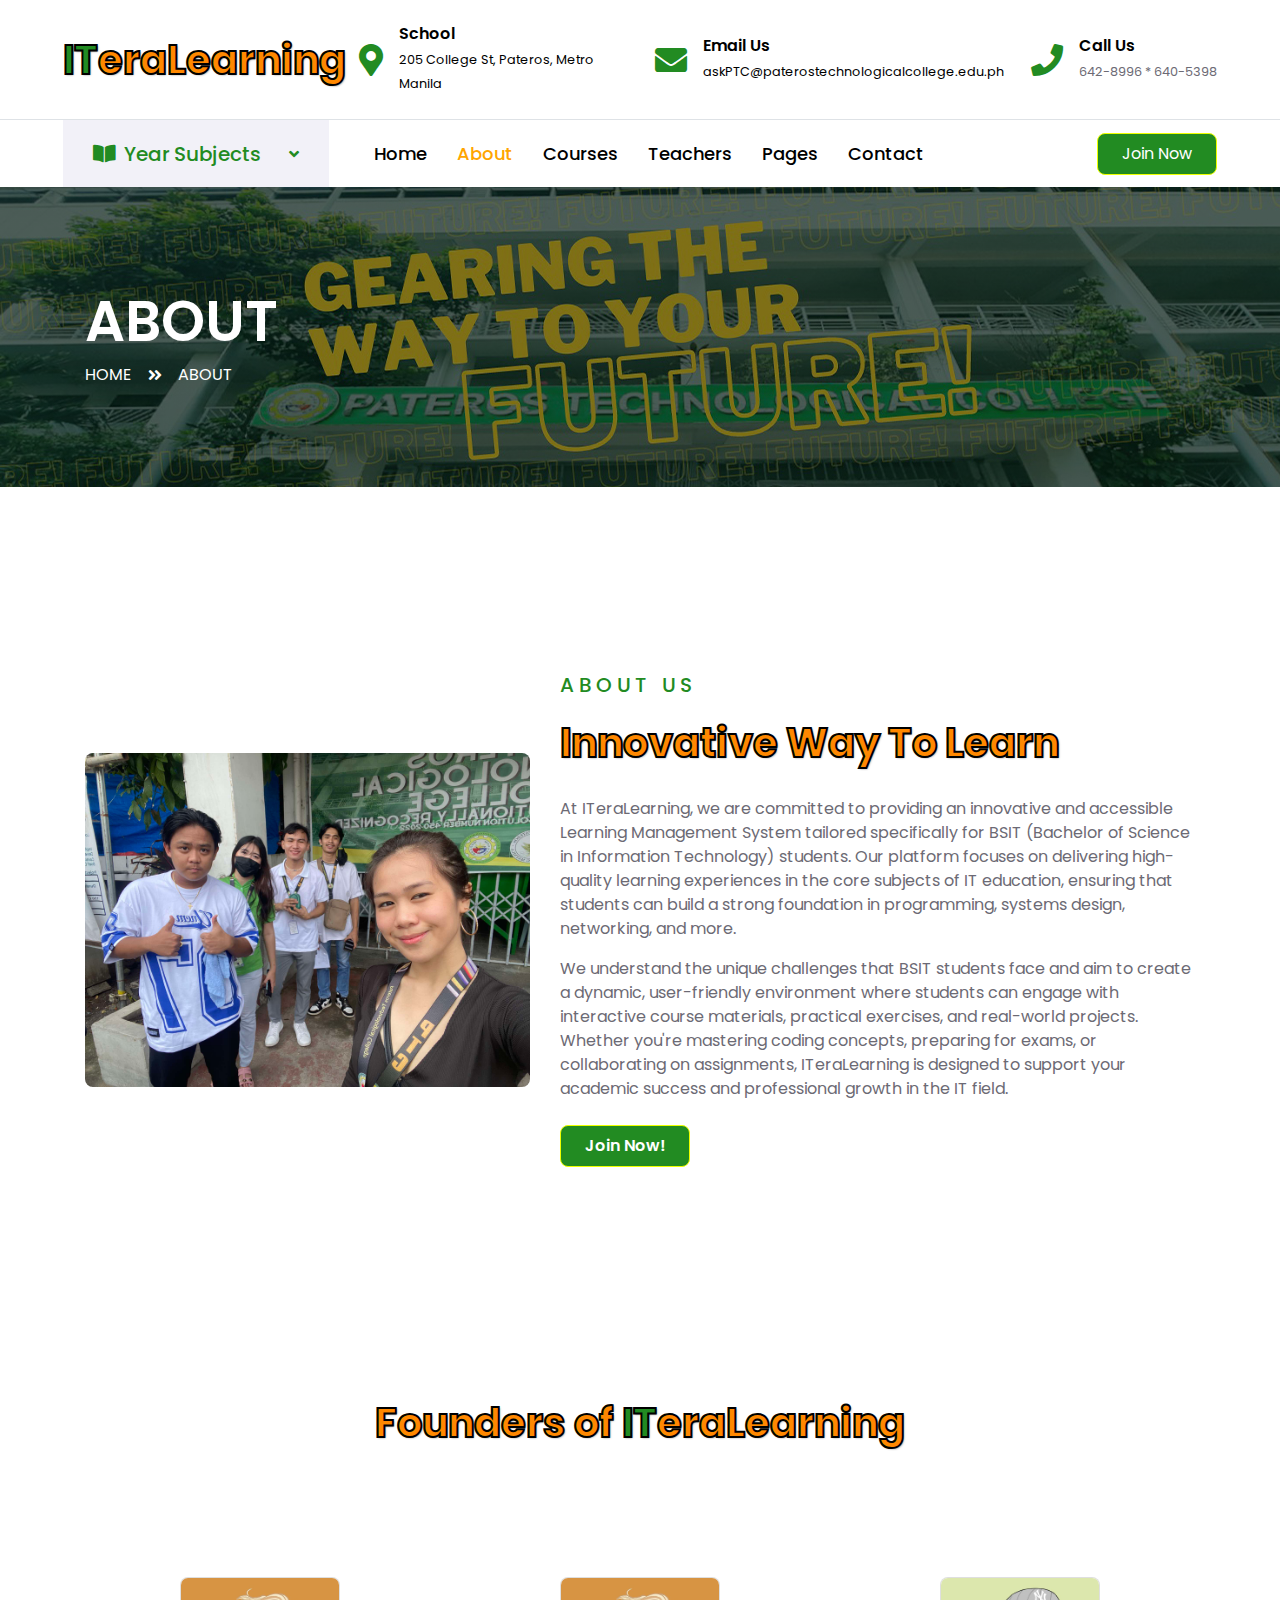
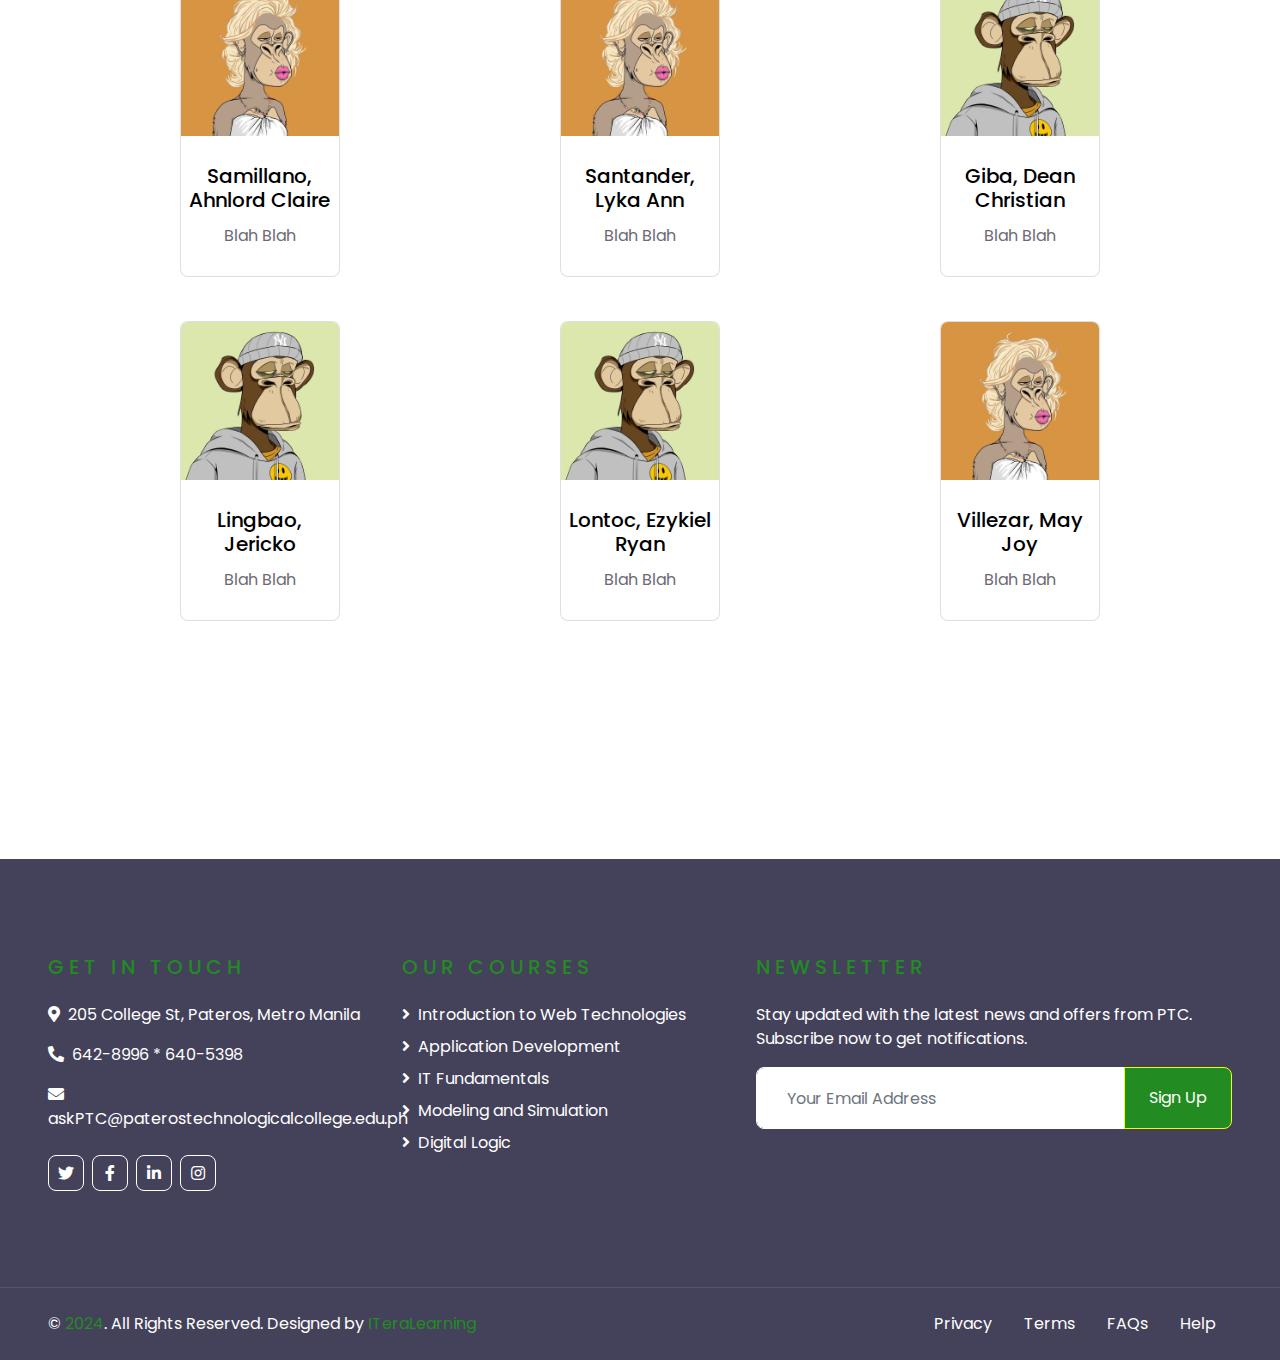
==== commit cf6d6703: "Add files via upload" ====
--- a/about.html
+++ b/about.html
@@ -10,7 +10,7 @@
     <meta content="Free HTML Templates" name="description">
 
     <!-- Favicon -->
-    <link href="img/favicon.ico" rel="icon">
+    <link href="img/logo-ptc.ico" rel="icon">
 
     <!-- Google Web Fonts -->
     <link rel="preconnect" href="https://fonts.gstatic.com">
@@ -23,7 +23,7 @@
     <link href="lib/owlcarousel/assets/owl.carousel.min.css" rel="stylesheet">
 
     <!-- Customized Bootstrap Stylesheet -->
-    <link href="css/style.css" rel="stylesheet">
+    <link href="css/styledesign.css" rel="stylesheet">
 </head>
 
 <body>
@@ -42,9 +42,7 @@
                 <div class="text-left">
                     <h6 class="font-weight-semi-bold mb-1">School</h6>
                     <small>
-                        <a href="https://www.google.com/maps/search/205+College+St,+Pateros,+Metro+Manila" target="_blank" class="school-link">
-                            205 College St, Pateros, Metro Manila
-                        </a>
+                        <a href="https://www.google.com/maps/search/205+College+St,+Pateros,+Metro+Manila" target="_blank" class="school-link">205 College St, Pateros, Metro Manila</a>
                     </small>
                 </div>
             </div>
@@ -75,8 +73,6 @@
 </div>
 <!-- Topbar End -->
 
-
-
 <!-- Navbar Start -->
 <div class="container-fluid">
     <div class="row border-top px-xl-5">
@@ -87,91 +83,101 @@
             </a>
             <nav class="collapse position-absolute navbar navbar-vertical navbar-light align-items-start p-0 border border-top-0 border-bottom-0 bg-light" id="navbar-vertical" style="width: calc(100% - 30px); z-index: 9;">
                 <div class="navbar-nav w-100">
-                    <!-- 1st Year Dropdown -->
-                    <div class="nav-item dropdown">
-                        <a href="#" class="nav-link dropdown-toggle" data-toggle="dropdown">1st Year <i class="fa fa-angle-down float-right mt-1"></i></a>
-                        <div class="dropdown-menu position-absolute bg-secondary border-0 rounded-0 w-100 m-0">
-                            <!-- 1st Year, 1st Semester -->
-                            <a href="#" class="dropdown-item dropdown-toggle" data-toggle="dropdown">1st Semester <i class="fa fa-angle-right float-right mt-1"></i></a>
-                            <div class="dropdown-submenu">
-                                <a href="" class="subject-code">CC 101</a>
-                                <a href="" class="subject-code">CC 102</a>
-                                <a href="" class="subject-code">OP 1</a>
-                            </div>
-                            <!-- 1st Year, 2nd Semester -->
-                            <a href="#" class="dropdown-item dropdown-toggle" data-toggle="dropdown">2nd Semester <i class="fa fa-angle-right float-right mt-1"></i></a>
-                            <div class="dropdown-submenu">
-                                <a href="" class="subject-code">CC 103</a>
-                                <a href="" class="subject-code">OP 2</a>
-                            </div>
-                        </div>
-                    </div>
-                    <!-- 2nd Year -->
-                    <div class="nav-item dropdown">
-                        <a href="#" class="nav-link dropdown-toggle" id="yearDropdown2" data-toggle="dropdown" aria-haspopup="true" aria-expanded="false">2nd Year<i class="fa fa-angle-down float-right mt-1"></i></a>
-                        <div class="dropdown-menu bg-secondary border-0 rounded-0 w-100" aria-labelledby="yearDropdown2">
-                            <!-- 2nd Year, 1st Semester -->
-                            <a href="#" class="dropdown-item dropdown-toggle" data-toggle="dropdown">1st Sem<i class="fa fa-angle-right float-right mt-1"></i></a>
-                            <div class="dropdown-submenu">
-                                <a href="#" class="subject-code">CC 201</a>
-                                <a href="#" class="subject-code">CC 202</a>
-                                <a href="#" class="subject-code">OP 3</a>
-                            </div>
-                            <!-- 2nd Year, 2nd Semester -->
-                            <a href="#" class="dropdown-item dropdown-toggle" data-toggle="dropdown">2nd Sem<i class="fa fa-angle-right float-right mt-1"></i></a>
-                            <div class="dropdown-submenu">
-                                <a href="#" style="opacity: 0;">Invisible Link</a>
-                                <a href="#" class="subject-code">CC 203</a>
-                                <a href="#" class="subject-code">OP 4</a>
-                            </div>
-                        </div>
-                    </div>
-
-                    <!-- 3rd Year -->
-                    <div class="nav-item dropdown">
-                        <a href="#" class="nav-link dropdown-toggle" id="yearDropdown3" data-toggle="dropdown" aria-haspopup="true" aria-expanded="false">3rd Year<i class="fa fa-angle-down float-right mt-1"></i></a>
-                        <div class="dropdown-menu bg-secondary border-0 rounded-0 w-100" aria-labelledby="yearDropdown3">
-                            <!-- 3rd Year, 1st Semester -->
-                            <a href="#" class="dropdown-item dropdown-toggle" data-toggle="dropdown">1st Sem<i class="fa fa-angle-right float-right mt-1"></i></a>
-                            <div class="dropdown-submenu">
-                                <a href="#" class="subject-code">CC 301</a>
-                                <a href="#" class="subject-code">CC 302</a>
-                                <a href="#" class="subject-code">OP 5</a>
-                            </div>
-                            <!-- 3rd Year, 2nd Semester -->
-                            <a href="#" class="dropdown-item dropdown-toggle" data-toggle="dropdown">2nd Sem<i class="fa fa-angle-right float-right mt-1"></i></a>
-                            <div class="dropdown-submenu">
-                                <a href="#" style="opacity: 0;">Invisible Link</a>
-                                <a href="#" class="subject-code">CC 303</a>
-                                <a href="#" class="subject-code">OP 6</a>
-                            </div>
-                        </div>
-                    </div>
-
-                    <!-- 4th Year -->
-                    <div class="nav-item dropdown">
-                        <a href="#" class="nav-link dropdown-toggle" id="yearDropdown4" data-toggle="dropdown" aria-haspopup="true" aria-expanded="false">4th Year<i class="fa fa-angle-down float-right mt-1"></i></a>
-                        <div class="dropdown-menu bg-secondary border-0 rounded-0 w-100" aria-labelledby="yearDropdown4">
-                            <!-- 4th Year, 1st Semester -->
-                            <a href="#" class="dropdown-item dropdown-toggle" data-toggle="dropdown">1st Sem<i class="fa fa-angle-right float-right mt-1"></i></a>
-                            <div class="dropdown-submenu">
-                                <a href="#" class="subject-code">CC 401</a>
-                                <a href="#" class="subject-code">CC 402</a>
-                                <a href="#" class="subject-code">OP 7</a>
-                            </div>
-                            <!-- 4th Year, 2nd Semester -->
-                            <a href="#" class="dropdown-item dropdown-toggle" data-toggle="dropdown">2nd Sem<i class="fa fa-angle-right float-right mt-1"></i></a>
-                            <div class="dropdown-submenu">
-                                <a href="#" style="opacity: 0;">Invisible Link</a>
-                                <a href="#" class="subject-code">CC 403</a>
-                                <a href="#" class="subject-code">OP 8</a>
-                            </div>
-                        </div>
-                    </div>
-                </div>
+                    
+<!-- 1st Year Dropdown -->
+<div class="nav-item dropdown">
+    <a href="#" class="nav-link dropdown-toggle" data-toggle="dropdown">1st Year <i class="fa fa-angle-down float-right mt-1"></i></a>
+    <div class="dropdown-menu bg-secondary border-0 rounded-0 w-100">
+
+        <!-- 1st Year, 1st Semester -->
+        <div class="dropdown-item dropdown-toggle semester-item" data-toggle="dropdown">1st Semester <i class="fa fa-angle-right float-right mt-1"></i>
+            <div class="subject-codes" class="dropdown-menu">
+                <a href="index.html" class="subject-code">CC 101</a>
+                <a href="index.html" class="subject-code">CC 102</a>
+                <a href="index.html" class="subject-code">OP 1</a>
+            </div>
+        </div>
+        <!-- 1st Year, 2nd Semester -->
+        <div class="dropdown-item dropdown-toggle semester-item" data-toggle="dropdown">2nd Semester <i class="fa fa-angle-right float-right mt-1"></i>
+            <div class="subject-codes">
+                <a href="#" style="opacity: 0;">00000</a>
+                <a href="" class="subject-code">CC 103</a>
+                <a href="" class="subject-code">OP 2</a>
+            </div>
+        </div>
+    </div>
+</div>
+
+<!-- 2nd Year Dropdown -->
+<div class="nav-item dropdown">
+    <a href="#" class="nav-link dropdown-toggle" data-toggle="dropdown">2nd Year <i class="fa fa-angle-down float-right mt-1"></i></a>
+    <div class="dropdown-menu bg-secondary border-0 rounded-0 w-100">
+        <!-- 2nd Year, 1st Semester -->
+        <div class="dropdown-item dropdown-toggle semester-item" data-toggle="dropdown">1st Semester <i class="fa fa-angle-right float-right mt-1"></i>
+            <div class="subject-codes" class="dropdown-menu">
+                <a href="index.html" class="subject-code">CC 201</a>
+                <a href="index.html" class="subject-code">CC 202</a>
+                <a href="#" class="subject-code">OP 3</a>
+            </div>
+        </div>
+        <!-- 2nd Year, 2nd Semester -->
+        <div class="dropdown-item dropdown-toggle semester-item" data-toggle="dropdown">2nd Semester <i class="fa fa-angle-right float-right mt-1"></i>
+            <div class="subject-codes">
+                <a href="#" style="opacity: 0;">CC 000</a>
+                <a href="#" class="subject-code">CC 203</a>
+                <a href="#" class="subject-code">OP 4</a>
+            </div>
+        </div>
+    </div>
+</div>
+
+<!-- 3rd Year Dropdown -->
+<div class="nav-item dropdown">
+    <a href="#" class="nav-link dropdown-toggle" data-toggle="dropdown">3rd Year <i class="fa fa-angle-down float-right mt-1"></i></a>
+    <div class="dropdown-menu bg-secondary border-0 rounded-0 w-100">
+        <!-- 3rd Year, 1st Semester -->
+        <div class="dropdown-item dropdown-toggle semester-item" data-toggle="dropdown">1st Semester <i class="fa fa-angle-right float-right mt-1"></i>
+            <div class="subject-codes" class="dropdown-menu">
+                <a href="index.html" class="subject-code">CC 101</a>
+                <a href="index.html" class="subject-code">CC 102</a>
+                <a href="index.html" class="subject-code">OP 1</a>
+            </div>
+        </div>
+        <!-- 3rd Year, 2nd Semester -->
+        <div class="dropdown-item dropdown-toggle semester-item" data-toggle="dropdown">2nd Semester <i class="fa fa-angle-right float-right mt-1"></i>
+            <div class="subject-codes">
+                <a href="#" style="opacity: 0;">CC 000</a>
+                <a href="#" class="subject-code">CC 103</a>
+                <a href="#" class="subject-code">OP 2</a>
+            </div>
+        </div>
+    </div>
+</div>
+
+<!-- 4th Year Dropdown -->
+<div class="nav-item dropdown">
+    <a href="#" class="nav-link dropdown-toggle" data-toggle="dropdown">4th Year <i class="fa fa-angle-down float-right mt-1"></i></a>
+    <div class="dropdown-menu bg-secondary border-0 rounded-0 w-100">
+        <!-- 3rd Year, 1st Semester -->
+        <div class="dropdown-item dropdown-toggle semester-item" data-toggle="dropdown">1st Semester <i class="fa fa-angle-right float-right mt-1"></i>
+            <div class="subject-codes" class="dropdown-menu">
+                <a href="#" class="subject-code">CC 401</a>
+                <a href="#" class="subject-code">CC 402</a>
+                <a href="#" class="subject-code">OP 7</a>
+            </div>
+        </div>
+        <!-- 4th Year, 2nd Semester -->
+        <div class="dropdown-item dropdown-toggle semester-item" data-toggle="dropdown">2nd Semester <i class="fa fa-angle-right float-right mt-1"></i>
+            <div class="subject-codes">
+                <a href="#" class="subject-code">None</a>
+                <a href="#" class="subject-code">None</a>
+                <a href="#" class="subject-code">None</a>
+            </div>
+        </div>
+    </div>
+</div>
             </nav>
         </div>
-
         <div class="col-lg-9">
             <nav class="navbar navbar-expand-lg bg-light navbar-light py-3 py-lg-0 px-0">
                 <a href="" class="text-decoration-none d-block d-lg-none">
@@ -189,13 +195,13 @@
                         <div class="nav-item dropdown">
                             <a href="#" class="nav-link dropdown-toggle" data-toggle="dropdown">Pages</a>
                             <div class="dropdown-menu rounded-0 m-0">
-                                <a href="blog.html" class="dropdown-item">Blog List</a>
-                                <a href="single.html" class="dropdown-item">Blog Detail</a>
+                                <a href="https://www.paterostechnologicalcollege.edu.ph" target="_blank" class="dropdown-item">School Site</a>
+                                <a href="#" class="dropdown-item">----</a>
                             </div>
                         </div>
                         <a href="contact.html" class="nav-item nav-link">Contact</a>
                     </div>
-                    <a class="btn btn-primary py-2 px-4 ml-auto d-none d-lg-block" href="">Join Now</a>
+                    <a class="btn btn-primary py-2 px-4 ml-auto d-none d-lg-block" href="http://localhost:3000/login_form.php">Join Now</a>
                 </div>
             </nav>
         </div>
@@ -233,7 +239,7 @@
                     </div>
                     <p>At ITeraLearning, we are committed to providing an innovative and accessible Learning Management System tailored specifically for BSIT (Bachelor of Science in Information Technology) students. Our platform focuses on delivering high-quality learning experiences in the core subjects of IT education, ensuring that students can build a strong foundation in programming, systems design, networking, and more.</p>
                     <p>We understand the unique challenges that BSIT students face and aim to create a dynamic, user-friendly environment where students can engage with interactive course materials, practical exercises, and real-world projects. Whether you're mastering coding concepts, preparing for exams, or collaborating on assignments, ITeraLearning is designed to support your academic success and professional growth in the IT field.</p>
-                    <a href="" class="btn btn-primary py-md-2 px-md-4 font-weight-semi-bold mt-2">Learn More</a>
+                    <a href="http://localhost:3000/login_form.php" class="btn btn-primary py-md-2 px-md-4 font-weight-semi-bold mt-2">Join Now!</a>
                 </div>
             </div>
         </div>
--- a/css/styledesign.css
+++ b/css/styledesign.css
@@ -0,0 +1,10111 @@
+:root {
+    --blue: #007bff;
+    --indigo: #6610f2;
+    --purple: #6f42c1;
+    --pink: #e83e8c;
+    --red: #dc3545;
+    --orange: #fd7e14;
+    --yellow: #ffc107;
+    --green: #28a745;
+    --teal: #20c997;
+    --cyan: #17a2b8;
+    --white: #fff;
+    --gray: #6c757d;
+    --gray-dark: #343a40;
+    --primary: #FF6600;
+    --secondary: #F2F1F8;
+    --success: #28a745;
+    --info: #17a2b8;
+    --warning: #ffc107;
+    --danger: #dc3545;
+    --light: #FFFFFF;
+    --dark: #44425A;
+    --breakpoint-xs: 0;
+    --breakpoint-sm: 576px;
+    --breakpoint-md: 768px;
+    --breakpoint-lg: 992px;
+    --breakpoint-xl: 1200px;
+    --font-family-sans-serif: "Poppins", sans-serif;
+    --font-family-monospace: SFMono-Regular, Menlo, Monaco, Consolas, "Liberation Mono", "Courier New", monospace;
+  }
+  
+  *,
+  *::before,
+  *::after {
+    box-sizing: border-box;
+  }
+  
+  html {
+    font-family: sans-serif;
+    line-height: 1.15;
+    -webkit-text-size-adjust: 100%;
+    -webkit-tap-highlight-color: rgba(0, 0, 0, 0);
+  }
+  
+  article, aside, figcaption, figure, footer, header, hgroup, main, nav, section {
+    display: block;
+  }
+  
+  body {
+    margin: 0;
+    font-family: "Poppins", sans-serif;
+    font-size: 1rem;
+    font-weight: 400;
+    line-height: 1.5;
+    color: #6C6A74;
+    text-align: left;
+    background-color: #fff;
+  }
+  
+  [tabindex="-1"]:focus:not(:focus-visible) {
+    outline: 0 !important;
+  }
+  
+  hr {
+    box-sizing: content-box;
+    height: 0;
+    overflow: visible;
+  }
+  
+  h1, h2, h3, h4, h5, h6 {
+    margin-top: 0;
+    margin-bottom: 0.5rem;
+  }
+  
+  p {
+    margin-top: 0;
+    margin-bottom: 1rem;
+  }
+  
+  abbr[title],
+  abbr[data-original-title] {
+    text-decoration: underline;
+    text-decoration: underline dotted;
+    cursor: help;
+    border-bottom: 0;
+    text-decoration-skip-ink: none;
+  }
+  
+  address {
+    margin-bottom: 1rem;
+    font-style: normal;
+    line-height: inherit;
+  }
+  
+  ol,
+  ul,
+  dl {
+    margin-top: 0;
+    margin-bottom: 1rem;
+  }
+  
+  ol ol,
+  ul ul,
+  ol ul,
+  ul ol {
+    margin-bottom: 0;
+  }
+  
+  dt {
+    font-weight: 700;
+  }
+  
+  dd {
+    margin-bottom: .5rem;
+    margin-left: 0;
+  }
+  
+  blockquote {
+    margin: 0 0 1rem;
+  }
+  
+  b,
+  strong {
+    font-weight: bolder;
+  }
+  
+  small {
+    font-size: 80%;
+  }
+  
+  sub,
+  sup {
+    position: relative;
+    font-size: 75%;
+    line-height: 0;
+    vertical-align: baseline;
+  }
+  
+  sub {
+    bottom: -.25em;
+  }
+  
+  sup {
+    top: -.5em;
+  }
+ 
+/* ano bali ung color sa footer naka bold */
+  a { 
+    color: #228B22;
+    text-decoration: none;
+    background-color: transparent;
+  }
+  /* Kapag na hover (change color) */
+  a:hover {
+    color: #fd7e14;
+    text-decoration: underline;
+  }
+  
+  a:not([href]):not([class]) {
+    color: inherit;
+    text-decoration: none;
+  }
+  
+  a:not([href]):not([class]):hover {
+    color: inherit;
+    text-decoration: none;
+  }
+/* TOPBAR SCHOOL AND EMAIL */
+.school-link, .email-link {
+  color: black; 
+  text-decoration: none;
+}
+
+.school-link:hover {
+  color: #3498db;
+}
+
+.email-link:hover {
+  color: #3498db;
+}
+  
+  pre,
+  code,
+  kbd,
+  samp {
+    font-family: SFMono-Regular, Menlo, Monaco, Consolas, "Liberation Mono", "Courier New", monospace;
+    font-size: 1em;
+  }
+  
+  pre {
+    margin-top: 0;
+    margin-bottom: 1rem;
+    overflow: auto;
+    -ms-overflow-style: scrollbar;
+  }
+  
+  figure {
+    margin: 0 0 1rem;
+  }
+  
+  img {
+    vertical-align: middle;
+    border-style: none;
+  }
+  
+  svg {
+    overflow: hidden;
+    vertical-align: middle;
+  }
+  
+  table {
+    border-collapse: collapse;
+  }
+  
+  caption {
+    padding-top: 0.75rem;
+    padding-bottom: 0.75rem;
+    color: #6c757d;
+    text-align: left;
+    caption-side: bottom;
+  }
+  
+  th {
+    text-align: inherit;
+    text-align: -webkit-match-parent;
+  }
+  
+  label {
+    display: inline-block;
+    margin-bottom: 0.5rem;
+  }
+  
+  button {
+    border-radius: 0;
+  }
+  
+  button:focus {
+    outline: 1px dotted;
+    outline: 5px auto -webkit-focus-ring-color;
+  }
+  
+  input,
+  button,
+  select,
+  optgroup,
+  textarea {
+    margin: 0;
+    font-family: inherit;
+    font-size: inherit;
+    line-height: inherit;
+  }
+  
+  button,
+  input {
+    overflow: visible;
+  }
+  
+  button,
+  select {
+    text-transform: none;
+  }
+  
+  [role="button"] {
+    cursor: pointer;
+  }
+  
+  select {
+    word-wrap: normal;
+  }
+  
+button,
+[type="button"],
+[type="reset"],
+[type="submit"] {
+    -webkit-appearance: button; /* For WebKit browsers */
+    -moz-appearance: button; /* For Firefox */
+    appearance: button; /* Standard property for compatibility */
+}
+
+  
+  button:not(:disabled),
+  [type="button"]:not(:disabled),
+  [type="reset"]:not(:disabled),
+  [type="submit"]:not(:disabled) {
+    cursor: pointer;
+  }
+  
+  button::-moz-focus-inner,
+  [type="button"]::-moz-focus-inner,
+  [type="reset"]::-moz-focus-inner,
+  [type="submit"]::-moz-focus-inner {
+    padding: 0;
+    border-style: none;
+  }
+  
+  input[type="radio"],
+  input[type="checkbox"] {
+    box-sizing: border-box;
+    padding: 0;
+  }
+  
+  textarea {
+    overflow: auto;
+    resize: vertical;
+  }
+  
+  fieldset {
+    min-width: 0;
+    padding: 0;
+    margin: 0;
+    border: 0;
+  }
+  
+  legend {
+    display: block;
+    width: 100%;
+    max-width: 100%;
+    padding: 0;
+    margin-bottom: .5rem;
+    font-size: 1.5rem;
+    line-height: inherit;
+    color: inherit;
+    white-space: normal;
+  }
+  
+  @media (max-width: 1200px) {
+    legend {
+      font-size: calc(1.275rem + 0.3vw) ;
+    }
+  }
+  
+  progress {
+    vertical-align: baseline;
+  }
+  
+  [type="number"]::-webkit-inner-spin-button,
+  [type="number"]::-webkit-outer-spin-button {
+    height: auto;
+  }
+  
+/* Styles for search input fields */
+[type="search"] {
+  outline-offset: -2px; /* Adjusts the outline offset */
+  -webkit-appearance: none; /* For WebKit browsers */
+  -moz-appearance: textfield; /* For Firefox */
+  appearance: none; /* Standard property for compatibility */
+}
+
+  
+  [type="search"]::-webkit-search-decoration {
+    -webkit-appearance: none;
+  }
+  
+  ::-webkit-file-upload-button {
+    font: inherit;
+    -webkit-appearance: button;
+  }
+  
+  output {
+    display: inline-block;
+  }
+  
+  summary {
+    display: list-item;
+    cursor: pointer;
+  }
+  
+  template {
+    display: none;
+  }
+  
+  [hidden] {
+    display: none !important;
+  }
+  /* HEADERS FONTS COLOR */
+   h2, h3, h4, h5, h6,
+   .h2, .h3, .h4, .h5, .h6 {
+    margin-bottom: 0.5rem;
+    font-weight: 500;
+    line-height: 1.2;
+    color: #000000;
+  }
+
+/* HEAD1 FONT COLOR WITH STROKE */
+h1, .h1 {
+  font-size: 2.5rem;
+  color: #ff8800;
+  -webkit-text-stroke: 2px #000;
+  text-shadow: 1px 1px 2px rgba(0, 0, 0, 0.5); /*Adds shadow depth */
+}
+  
+  @media (max-width: 1200px) {
+    h1, .h1 {
+      font-size: calc(1.375rem + 1.5vw) ;
+    }
+  }
+  
+  h2, .h2 {
+    font-size: 2rem;
+  }
+  
+  @media (max-width: 1200px) {
+    h2, .h2 {
+      font-size: calc(1.325rem + 0.9vw) ;
+    }
+  }
+  
+  h3, .h3 {
+    font-size: 1.75rem;
+  }
+  
+  @media (max-width: 1200px) {
+    h3, .h3 {
+      font-size: calc(1.3rem + 0.6vw) ;
+    }
+  }
+  
+  h4, .h4 {
+    font-size: 1.5rem;
+  }
+  
+  @media (max-width: 1200px) {
+    h4, .h4 {
+      font-size: calc(1.275rem + 0.3vw) ;
+    }
+  }
+  
+  h5, .h5 {
+    font-size: 1.25rem;
+  }
+  
+  h6, .h6 {
+    font-size: 1rem;
+  }
+  
+  .lead {
+    font-size: 1.25rem;
+    font-weight: 300;
+  }
+  
+  .display-1 {
+    font-size: 6rem;
+    font-weight: 300;
+    line-height: 1.2;
+  }
+  
+  @media (max-width: 1200px) {
+    .display-1 {
+      font-size: calc(1.725rem + 5.7vw) ;
+    }
+  }
+  
+  .display-2 {
+    font-size: 5.5rem;
+    font-weight: 300;
+    line-height: 1.2;
+  }
+  
+  @media (max-width: 1200px) {
+    .display-2 {
+      font-size: calc(1.675rem + 5.1vw) ;
+    }
+  }
+  
+  .display-3 {
+    font-size: 4.5rem;
+    font-weight: 300;
+    line-height: 1.2;
+  }
+  
+  @media (max-width: 1200px) {
+    .display-3 {
+      font-size: calc(1.575rem + 3.9vw) ;
+    }
+  }
+  
+  .display-4 {
+    font-size: 3.5rem;
+    font-weight: 300;
+    line-height: 1.2;
+  }
+  
+  @media (max-width: 1200px) {
+    .display-4 {
+      font-size: calc(1.475rem + 2.7vw) ;
+    }
+  }
+  
+  hr {
+    margin-top: 1rem;
+    margin-bottom: 1rem;
+    border: 0;
+    border-top: 1px solid rgba(0, 0, 0, 0.1);
+  }
+  
+  small,
+  .small {
+    font-size: 80%;
+    font-weight: 400;
+  }
+  
+  mark,
+  .mark {
+    padding: 0.2em;
+    background-color: #fcf8e3;
+  }
+  
+  .list-unstyled {
+    padding-left: 0;
+    list-style: none;
+  }
+  
+  .list-inline {
+    padding-left: 0;
+    list-style: none;
+  }
+  
+  .list-inline-item {
+    display: inline-block;
+  }
+  
+  .list-inline-item:not(:last-child) {
+    margin-right: 0.5rem;
+  }
+  
+  .initialism {
+    font-size: 90%;
+    text-transform: uppercase;
+  }
+  
+  .blockquote {
+    margin-bottom: 1rem;
+    font-size: 1.25rem;
+  }
+  
+  .blockquote-footer {
+    display: block;
+    font-size: 80%;
+    color: #6c757d;
+  }
+  
+  .blockquote-footer::before {
+    content: "\2014\00A0";
+  }
+  
+  .img-fluid {
+    max-width: 100%;
+    height: auto;
+  }
+  
+  .img-thumbnail {
+    padding: 0.25rem;
+    background-color: #fff;
+    border: 1px solid #dee2e6;
+    border-radius: 8px;
+    max-width: 100%;
+    height: auto;
+  }
+  
+  .figure {
+    display: inline-block;
+  }
+  
+  .figure-img {
+    margin-bottom: 0.5rem;
+    line-height: 1;
+  }
+  
+  .figure-caption {
+    font-size: 90%;
+    color: #6c757d;
+  }
+  
+  code {
+    font-size: 87.5%;
+    color: #e83e8c;
+    word-wrap: break-word;
+  }
+  
+  a > code {
+    color: inherit;
+  }
+  
+  kbd {
+    padding: 0.2rem 0.4rem;
+    font-size: 87.5%;
+    color: #fff;
+    background-color: #212529;
+    border-radius: 0.2rem;
+  }
+  
+  kbd kbd {
+    padding: 0;
+    font-size: 100%;
+    font-weight: 700;
+  }
+  
+  pre {
+    display: block;
+    font-size: 87.5%;
+    color: #212529;
+  }
+  
+  pre code {
+    font-size: inherit;
+    color: inherit;
+    word-break: normal;
+  }
+  
+  .pre-scrollable {
+    max-height: 340px;
+    overflow-y: scroll;
+  }
+  
+  .container,
+  .container-fluid,
+  .container-sm,
+  .container-md,
+  .container-lg,
+  .container-xl {
+    width: 100%;
+    padding-right: 15px;
+    padding-left: 15px;
+    margin-right: auto;
+    margin-left: auto;
+  }
+  
+  @media (min-width: 576px) {
+    .container, .container-sm {
+      max-width: 540px;
+    }
+  }
+  
+  @media (min-width: 768px) {
+    .container, .container-sm, .container-md {
+      max-width: 720px;
+    }
+  }
+  
+  @media (min-width: 992px) {
+    .container, .container-sm, .container-md, .container-lg {
+      max-width: 960px;
+    }
+  }
+  
+  @media (min-width: 1200px) {
+    .container, .container-sm, .container-md, .container-lg, .container-xl {
+      max-width: 1140px;
+    }
+  }
+  
+  .row {
+    display: flex;
+    flex-wrap: wrap;
+    margin-right: -15px;
+    margin-left: -15px;
+  }
+  
+  .no-gutters {
+    margin-right: 0;
+    margin-left: 0;
+  }
+  
+  .no-gutters > .col,
+  .no-gutters > [class*="col-"] {
+    padding-right: 0;
+    padding-left: 0;
+  }
+  
+  .col-1, .col-2, .col-3, .col-4, .col-5, .col-6, .col-7, .col-8, .col-9, .col-10, .col-11, .col-12, .col,
+  .col-auto, .col-sm-1, .col-sm-2, .col-sm-3, .col-sm-4, .col-sm-5, .col-sm-6, .col-sm-7, .col-sm-8, .col-sm-9, .col-sm-10, .col-sm-11, .col-sm-12, .col-sm,
+  .col-sm-auto, .col-md-1, .col-md-2, .col-md-3, .col-md-4, .col-md-5, .col-md-6, .col-md-7, .col-md-8, .col-md-9, .col-md-10, .col-md-11, .col-md-12, .col-md,
+  .col-md-auto, .col-lg-1, .col-lg-2, .col-lg-3, .col-lg-4, .col-lg-5, .col-lg-6, .col-lg-7, .col-lg-8, .col-lg-9, .col-lg-10, .col-lg-11, .col-lg-12, .col-lg,
+  .col-lg-auto, .col-xl-1, .col-xl-2, .col-xl-3, .col-xl-4, .col-xl-5, .col-xl-6, .col-xl-7, .col-xl-8, .col-xl-9, .col-xl-10, .col-xl-11, .col-xl-12, .col-xl,
+  .col-xl-auto {
+    position: relative;
+    width: 100%;
+    padding-right: 15px;
+    padding-left: 15px;
+  }
+  
+  .col {
+    flex-basis: 0;
+    flex-grow: 1;
+    max-width: 100%;
+  }
+  
+  .row-cols-1 > * {
+    flex: 0 0 100%;
+    max-width: 100%;
+  }
+  
+  .row-cols-2 > * {
+    flex: 0 0 50%;
+    max-width: 50%;
+  }
+  
+  .row-cols-3 > * {
+    flex: 0 0 33.33333%;
+    max-width: 33.33333%;
+  }
+  
+  .row-cols-4 > * {
+    flex: 0 0 25%;
+    max-width: 25%;
+  }
+  
+  .row-cols-5 > * {
+    flex: 0 0 20%;
+    max-width: 20%;
+  }
+  
+  .row-cols-6 > * {
+    flex: 0 0 16.66667%;
+    max-width: 16.66667%;
+  }
+  
+  .col-auto {
+    flex: 0 0 auto;
+    width: auto;
+    max-width: 100%;
+  }
+  
+  .col-1 {
+    flex: 0 0 8.33333%;
+    max-width: 8.33333%;
+  }
+  
+  .col-2 {
+    flex: 0 0 16.66667%;
+    max-width: 16.66667%;
+  }
+  
+  .col-3 {
+    flex: 0 0 25%;
+    max-width: 25%;
+  }
+  
+  .col-4 {
+    flex: 0 0 33.33333%;
+    max-width: 33.33333%;
+  }
+  
+  .col-5 {
+    flex: 0 0 41.66667%;
+    max-width: 41.66667%;
+  }
+  
+  .col-6 {
+    flex: 0 0 50%;
+    max-width: 50%;
+  }
+  
+  .col-7 {
+    flex: 0 0 58.33333%;
+    max-width: 58.33333%;
+  }
+  
+  .col-8 {
+    flex: 0 0 66.66667%;
+    max-width: 66.66667%;
+  }
+  
+  .col-9 {
+    flex: 0 0 75%;
+    max-width: 75%;
+  }
+  
+  .col-10 {
+    flex: 0 0 83.33333%;
+    max-width: 83.33333%;
+  }
+  
+  .col-11 {
+    flex: 0 0 91.66667%;
+    max-width: 91.66667%;
+  }
+  
+  .col-12 {
+    flex: 0 0 100%;
+    max-width: 100%;
+  }
+  
+  .order-first {
+    order: -1;
+  }
+  
+  .order-last {
+    order: 13;
+  }
+  
+  .order-0 {
+    order: 0;
+  }
+  
+  .order-1 {
+    order: 1;
+  }
+  
+  .order-2 {
+    order: 2;
+  }
+  
+  .order-3 {
+    order: 3;
+  }
+  
+  .order-4 {
+    order: 4;
+  }
+  
+  .order-5 {
+    order: 5;
+  }
+  
+  .order-6 {
+    order: 6;
+  }
+  
+  .order-7 {
+    order: 7;
+  }
+  
+  .order-8 {
+    order: 8;
+  }
+  
+  .order-9 {
+    order: 9;
+  }
+  
+  .order-10 {
+    order: 10;
+  }
+  
+  .order-11 {
+    order: 11;
+  }
+  
+  .order-12 {
+    order: 12;
+  }
+  
+  .offset-1 {
+    margin-left: 8.33333%;
+  }
+  
+  .offset-2 {
+    margin-left: 16.66667%;
+  }
+  
+  .offset-3 {
+    margin-left: 25%;
+  }
+  
+  .offset-4 {
+    margin-left: 33.33333%;
+  }
+  
+  .offset-5 {
+    margin-left: 41.66667%;
+  }
+  
+  .offset-6 {
+    margin-left: 50%;
+  }
+  
+  .offset-7 {
+    margin-left: 58.33333%;
+  }
+  
+  .offset-8 {
+    margin-left: 66.66667%;
+  }
+  
+  .offset-9 {
+    margin-left: 75%;
+  }
+  
+  .offset-10 {
+    margin-left: 83.33333%;
+  }
+  
+  .offset-11 {
+    margin-left: 91.66667%;
+  }
+  
+  @media (min-width: 576px) {
+    .col-sm {
+      flex-basis: 0;
+      flex-grow: 1;
+      max-width: 100%;
+    }
+    .row-cols-sm-1 > * {
+      flex: 0 0 100%;
+      max-width: 100%;
+    }
+    .row-cols-sm-2 > * {
+      flex: 0 0 50%;
+      max-width: 50%;
+    }
+    .row-cols-sm-3 > * {
+      flex: 0 0 33.33333%;
+      max-width: 33.33333%;
+    }
+    .row-cols-sm-4 > * {
+      flex: 0 0 25%;
+      max-width: 25%;
+    }
+    .row-cols-sm-5 > * {
+      flex: 0 0 20%;
+      max-width: 20%;
+    }
+    .row-cols-sm-6 > * {
+      flex: 0 0 16.66667%;
+      max-width: 16.66667%;
+    }
+    .col-sm-auto {
+      flex: 0 0 auto;
+      width: auto;
+      max-width: 100%;
+    }
+    .col-sm-1 {
+      flex: 0 0 8.33333%;
+      max-width: 8.33333%;
+    }
+    .col-sm-2 {
+      flex: 0 0 16.66667%;
+      max-width: 16.66667%;
+    }
+    .col-sm-3 {
+      flex: 0 0 25%;
+      max-width: 25%;
+    }
+    .col-sm-4 {
+      flex: 0 0 33.33333%;
+      max-width: 33.33333%;
+    }
+    .col-sm-5 {
+      flex: 0 0 41.66667%;
+      max-width: 41.66667%;
+    }
+    .col-sm-6 {
+      flex: 0 0 50%;
+      max-width: 50%;
+    }
+    .col-sm-7 {
+      flex: 0 0 58.33333%;
+      max-width: 58.33333%;
+    }
+    .col-sm-8 {
+      flex: 0 0 66.66667%;
+      max-width: 66.66667%;
+    }
+    .col-sm-9 {
+      flex: 0 0 75%;
+      max-width: 75%;
+    }
+    .col-sm-10 {
+      flex: 0 0 83.33333%;
+      max-width: 83.33333%;
+    }
+    .col-sm-11 {
+      flex: 0 0 91.66667%;
+      max-width: 91.66667%;
+    }
+    .col-sm-12 {
+      flex: 0 0 100%;
+      max-width: 100%;
+    }
+    .order-sm-first {
+      order: -1;
+    }
+    .order-sm-last {
+      order: 13;
+    }
+    .order-sm-0 {
+      order: 0;
+    }
+    .order-sm-1 {
+      order: 1;
+    }
+    .order-sm-2 {
+      order: 2;
+    }
+    .order-sm-3 {
+      order: 3;
+    }
+    .order-sm-4 {
+      order: 4;
+    }
+    .order-sm-5 {
+      order: 5;
+    }
+    .order-sm-6 {
+      order: 6;
+    }
+    .order-sm-7 {
+      order: 7;
+    }
+    .order-sm-8 {
+      order: 8;
+    }
+    .order-sm-9 {
+      order: 9;
+    }
+    .order-sm-10 {
+      order: 10;
+    }
+    .order-sm-11 {
+      order: 11;
+    }
+    .order-sm-12 {
+      order: 12;
+    }
+    .offset-sm-0 {
+      margin-left: 0;
+    }
+    .offset-sm-1 {
+      margin-left: 8.33333%;
+    }
+    .offset-sm-2 {
+      margin-left: 16.66667%;
+    }
+    .offset-sm-3 {
+      margin-left: 25%;
+    }
+    .offset-sm-4 {
+      margin-left: 33.33333%;
+    }
+    .offset-sm-5 {
+      margin-left: 41.66667%;
+    }
+    .offset-sm-6 {
+      margin-left: 50%;
+    }
+    .offset-sm-7 {
+      margin-left: 58.33333%;
+    }
+    .offset-sm-8 {
+      margin-left: 66.66667%;
+    }
+    .offset-sm-9 {
+      margin-left: 75%;
+    }
+    .offset-sm-10 {
+      margin-left: 83.33333%;
+    }
+    .offset-sm-11 {
+      margin-left: 91.66667%;
+    }
+  }
+  
+  @media (min-width: 768px) {
+    .col-md {
+      flex-basis: 0;
+      flex-grow: 1;
+      max-width: 100%;
+    }
+    .row-cols-md-1 > * {
+      flex: 0 0 100%;
+      max-width: 100%;
+    }
+    .row-cols-md-2 > * {
+      flex: 0 0 50%;
+      max-width: 50%;
+    }
+    .row-cols-md-3 > * {
+      flex: 0 0 33.33333%;
+      max-width: 33.33333%;
+    }
+    .row-cols-md-4 > * {
+      flex: 0 0 25%;
+      max-width: 25%;
+    }
+    .row-cols-md-5 > * {
+      flex: 0 0 20%;
+      max-width: 20%;
+    }
+    .row-cols-md-6 > * {
+      flex: 0 0 16.66667%;
+      max-width: 16.66667%;
+    }
+    .col-md-auto {
+      flex: 0 0 auto;
+      width: auto;
+      max-width: 100%;
+    }
+    .col-md-1 {
+      flex: 0 0 8.33333%;
+      max-width: 8.33333%;
+    }
+    .col-md-2 {
+      flex: 0 0 16.66667%;
+      max-width: 16.66667%;
+    }
+    .col-md-3 {
+      flex: 0 0 25%;
+      max-width: 25%;
+    }
+    .col-md-4 {
+      flex: 0 0 33.33333%;
+      max-width: 33.33333%;
+    }
+    .col-md-5 {
+      flex: 0 0 41.66667%;
+      max-width: 41.66667%;
+    }
+    .col-md-6 {
+      flex: 0 0 50%;
+      max-width: 50%;
+    }
+    .col-md-7 {
+      flex: 0 0 58.33333%;
+      max-width: 58.33333%;
+    }
+    .col-md-8 {
+      flex: 0 0 66.66667%;
+      max-width: 66.66667%;
+    }
+    .col-md-9 {
+      flex: 0 0 75%;
+      max-width: 75%;
+    }
+    .col-md-10 {
+      flex: 0 0 83.33333%;
+      max-width: 83.33333%;
+    }
+    .col-md-11 {
+      flex: 0 0 91.66667%;
+      max-width: 91.66667%;
+    }
+    .col-md-12 {
+      flex: 0 0 100%;
+      max-width: 100%;
+    }
+    .order-md-first {
+      order: -1;
+    }
+    .order-md-last {
+      order: 13;
+    }
+    .order-md-0 {
+      order: 0;
+    }
+    .order-md-1 {
+      order: 1;
+    }
+    .order-md-2 {
+      order: 2;
+    }
+    .order-md-3 {
+      order: 3;
+    }
+    .order-md-4 {
+      order: 4;
+    }
+    .order-md-5 {
+      order: 5;
+    }
+    .order-md-6 {
+      order: 6;
+    }
+    .order-md-7 {
+      order: 7;
+    }
+    .order-md-8 {
+      order: 8;
+    }
+    .order-md-9 {
+      order: 9;
+    }
+    .order-md-10 {
+      order: 10;
+    }
+    .order-md-11 {
+      order: 11;
+    }
+    .order-md-12 {
+      order: 12;
+    }
+    .offset-md-0 {
+      margin-left: 0;
+    }
+    .offset-md-1 {
+      margin-left: 8.33333%;
+    }
+    .offset-md-2 {
+      margin-left: 16.66667%;
+    }
+    .offset-md-3 {
+      margin-left: 25%;
+    }
+    .offset-md-4 {
+      margin-left: 33.33333%;
+    }
+    .offset-md-5 {
+      margin-left: 41.66667%;
+    }
+    .offset-md-6 {
+      margin-left: 50%;
+    }
+    .offset-md-7 {
+      margin-left: 58.33333%;
+    }
+    .offset-md-8 {
+      margin-left: 66.66667%;
+    }
+    .offset-md-9 {
+      margin-left: 75%;
+    }
+    .offset-md-10 {
+      margin-left: 83.33333%;
+    }
+    .offset-md-11 {
+      margin-left: 91.66667%;
+    }
+  }
+  
+  @media (min-width: 992px) {
+    .col-lg {
+      flex-basis: 0;
+      flex-grow: 1;
+      max-width: 100%;
+    }
+    .row-cols-lg-1 > * {
+      flex: 0 0 100%;
+      max-width: 100%;
+    }
+    .row-cols-lg-2 > * {
+      flex: 0 0 50%;
+      max-width: 50%;
+    }
+    .row-cols-lg-3 > * {
+      flex: 0 0 33.33333%;
+      max-width: 33.33333%;
+    }
+    .row-cols-lg-4 > * {
+      flex: 0 0 25%;
+      max-width: 25%;
+    }
+    .row-cols-lg-5 > * {
+      flex: 0 0 20%;
+      max-width: 20%;
+    }
+    .row-cols-lg-6 > * {
+      flex: 0 0 16.66667%;
+      max-width: 16.66667%;
+    }
+    .col-lg-auto {
+      flex: 0 0 auto;
+      width: auto;
+      max-width: 100%;
+    }
+    .col-lg-1 {
+      flex: 0 0 8.33333%;
+      max-width: 8.33333%;
+    }
+    .col-lg-2 {
+      flex: 0 0 16.66667%;
+      max-width: 16.66667%;
+    }
+    .col-lg-3 {
+      flex: 0 0 25%;
+      max-width: 25%;
+    }
+    .col-lg-4 {
+      flex: 0 0 33.33333%;
+      max-width: 33.33333%;
+    }
+    .col-lg-5 {
+      flex: 0 0 41.66667%;
+      max-width: 41.66667%;
+    }
+    .col-lg-6 {
+      flex: 0 0 50%;
+      max-width: 50%;
+    }
+    .col-lg-7 {
+      flex: 0 0 58.33333%;
+      max-width: 58.33333%;
+    }
+    .col-lg-8 {
+      flex: 0 0 66.66667%;
+      max-width: 66.66667%;
+    }
+    .col-lg-9 {
+      flex: 0 0 75%;
+      max-width: 75%;
+    }
+    .col-lg-10 {
+      flex: 0 0 83.33333%;
+      max-width: 83.33333%;
+    }
+    .col-lg-11 {
+      flex: 0 0 91.66667%;
+      max-width: 91.66667%;
+    }
+    .col-lg-12 {
+      flex: 0 0 100%;
+      max-width: 100%;
+    }
+    .order-lg-first {
+      order: -1;
+    }
+    .order-lg-last {
+      order: 13;
+    }
+    .order-lg-0 {
+      order: 0;
+    }
+    .order-lg-1 {
+      order: 1;
+    }
+    .order-lg-2 {
+      order: 2;
+    }
+    .order-lg-3 {
+      order: 3;
+    }
+    .order-lg-4 {
+      order: 4;
+    }
+    .order-lg-5 {
+      order: 5;
+    }
+    .order-lg-6 {
+      order: 6;
+    }
+    .order-lg-7 {
+      order: 7;
+    }
+    .order-lg-8 {
+      order: 8;
+    }
+    .order-lg-9 {
+      order: 9;
+    }
+    .order-lg-10 {
+      order: 10;
+    }
+    .order-lg-11 {
+      order: 11;
+    }
+    .order-lg-12 {
+      order: 12;
+    }
+    .offset-lg-0 {
+      margin-left: 0;
+    }
+    .offset-lg-1 {
+      margin-left: 8.33333%;
+    }
+    .offset-lg-2 {
+      margin-left: 16.66667%;
+    }
+    .offset-lg-3 {
+      margin-left: 25%;
+    }
+    .offset-lg-4 {
+      margin-left: 33.33333%;
+    }
+    .offset-lg-5 {
+      margin-left: 41.66667%;
+    }
+    .offset-lg-6 {
+      margin-left: 50%;
+    }
+    .offset-lg-7 {
+      margin-left: 58.33333%;
+    }
+    .offset-lg-8 {
+      margin-left: 66.66667%;
+    }
+    .offset-lg-9 {
+      margin-left: 75%;
+    }
+    .offset-lg-10 {
+      margin-left: 83.33333%;
+    }
+    .offset-lg-11 {
+      margin-left: 91.66667%;
+    }
+  }
+  
+  @media (min-width: 1200px) {
+    .col-xl {
+      flex-basis: 0;
+      flex-grow: 1;
+      max-width: 100%;
+    }
+    .row-cols-xl-1 > * {
+      flex: 0 0 100%;
+      max-width: 100%;
+    }
+    .row-cols-xl-2 > * {
+      flex: 0 0 50%;
+      max-width: 50%;
+    }
+    .row-cols-xl-3 > * {
+      flex: 0 0 33.33333%;
+      max-width: 33.33333%;
+    }
+    .row-cols-xl-4 > * {
+      flex: 0 0 25%;
+      max-width: 25%;
+    }
+    .row-cols-xl-5 > * {
+      flex: 0 0 20%;
+      max-width: 20%;
+    }
+    .row-cols-xl-6 > * {
+      flex: 0 0 16.66667%;
+      max-width: 16.66667%;
+    }
+    .col-xl-auto {
+      flex: 0 0 auto;
+      width: auto;
+      max-width: 100%;
+    }
+    .col-xl-1 {
+      flex: 0 0 8.33333%;
+      max-width: 8.33333%;
+    }
+    .col-xl-2 {
+      flex: 0 0 16.66667%;
+      max-width: 16.66667%;
+    }
+    .col-xl-3 {
+      flex: 0 0 25%;
+      max-width: 25%;
+    }
+    .col-xl-4 {
+      flex: 0 0 33.33333%;
+      max-width: 33.33333%;
+    }
+    .col-xl-5 {
+      flex: 0 0 41.66667%;
+      max-width: 41.66667%;
+    }
+    .col-xl-6 {
+      flex: 0 0 50%;
+      max-width: 50%;
+    }
+    .col-xl-7 {
+      flex: 0 0 58.33333%;
+      max-width: 58.33333%;
+    }
+    .col-xl-8 {
+      flex: 0 0 66.66667%;
+      max-width: 66.66667%;
+    }
+    .col-xl-9 {
+      flex: 0 0 75%;
+      max-width: 75%;
+    }
+    .col-xl-10 {
+      flex: 0 0 83.33333%;
+      max-width: 83.33333%;
+    }
+    .col-xl-11 {
+      flex: 0 0 91.66667%;
+      max-width: 91.66667%;
+    }
+    .col-xl-12 {
+      flex: 0 0 100%;
+      max-width: 100%;
+    }
+    .order-xl-first {
+      order: -1;
+    }
+    .order-xl-last {
+      order: 13;
+    }
+    .order-xl-0 {
+      order: 0;
+    }
+    .order-xl-1 {
+      order: 1;
+    }
+    .order-xl-2 {
+      order: 2;
+    }
+    .order-xl-3 {
+      order: 3;
+    }
+    .order-xl-4 {
+      order: 4;
+    }
+    .order-xl-5 {
+      order: 5;
+    }
+    .order-xl-6 {
+      order: 6;
+    }
+    .order-xl-7 {
+      order: 7;
+    }
+    .order-xl-8 {
+      order: 8;
+    }
+    .order-xl-9 {
+      order: 9;
+    }
+    .order-xl-10 {
+      order: 10;
+    }
+    .order-xl-11 {
+      order: 11;
+    }
+    .order-xl-12 {
+      order: 12;
+    }
+    .offset-xl-0 {
+      margin-left: 0;
+    }
+    .offset-xl-1 {
+      margin-left: 8.33333%;
+    }
+    .offset-xl-2 {
+      margin-left: 16.66667%;
+    }
+    .offset-xl-3 {
+      margin-left: 25%;
+    }
+    .offset-xl-4 {
+      margin-left: 33.33333%;
+    }
+    .offset-xl-5 {
+      margin-left: 41.66667%;
+    }
+    .offset-xl-6 {
+      margin-left: 50%;
+    }
+    .offset-xl-7 {
+      margin-left: 58.33333%;
+    }
+    .offset-xl-8 {
+      margin-left: 66.66667%;
+    }
+    .offset-xl-9 {
+      margin-left: 75%;
+    }
+    .offset-xl-10 {
+      margin-left: 83.33333%;
+    }
+    .offset-xl-11 {
+      margin-left: 91.66667%;
+    }
+  }
+  
+  .table {
+    width: 100%;
+    margin-bottom: 1rem;
+    color: #6C6A74;
+  }
+  
+  .table th,
+  .table td {
+    padding: 0.75rem;
+    vertical-align: top;
+    border-top: 1px solid #dee2e6;
+  }
+  
+  .table thead th {
+    vertical-align: bottom;
+    border-bottom: 2px solid #dee2e6;
+  }
+  
+  .table tbody + tbody {
+    border-top: 2px solid #dee2e6;
+  }
+  
+  .table-sm th,
+  .table-sm td {
+    padding: 0.3rem;
+  }
+  
+  .table-bordered {
+    border: 1px solid #dee2e6;
+  }
+  
+  .table-bordered th,
+  .table-bordered td {
+    border: 1px solid #dee2e6;
+  }
+  
+  .table-bordered thead th,
+  .table-bordered thead td {
+    border-bottom-width: 2px;
+  }
+  
+  .table-borderless th,
+  .table-borderless td,
+  .table-borderless thead th,
+  .table-borderless tbody + tbody {
+    border: 0;
+  }
+  
+  .table-striped tbody tr:nth-of-type(odd) {
+    background-color: rgba(0, 0, 0, 0.05);
+  }
+  
+  .table-hover tbody tr:hover {
+    color: #6C6A74;
+    background-color: rgba(0, 0, 0, 0.075);
+  }
+  
+  .table-primary,
+  .table-primary > th,
+  .table-primary > td {
+    background-color: #ffd4b8;
+  }
+  
+  .table-primary th,
+  .table-primary td,
+  .table-primary thead th,
+  .table-primary tbody + tbody {
+    border-color: #ffaf7a;
+  }
+  
+  .table-hover .table-primary:hover {
+    background-color: #ffc59f;
+  }
+  
+  .table-hover .table-primary:hover > td,
+  .table-hover .table-primary:hover > th {
+    background-color: #ffc59f;
+  }
+  
+  .table-secondary,
+  .table-secondary > th,
+  .table-secondary > td {
+    background-color: #fbfbfd;
+  }
+  
+  .table-secondary th,
+  .table-secondary td,
+  .table-secondary thead th,
+  .table-secondary tbody + tbody {
+    border-color: #f8f8fb;
+  }
+  
+  .table-hover .table-secondary:hover {
+    background-color: #eaeaf5;
+  }
+  
+  .table-hover .table-secondary:hover > td,
+  .table-hover .table-secondary:hover > th {
+    background-color: #eaeaf5;
+  }
+  
+  .table-success,
+  .table-success > th,
+  .table-success > td {
+    background-color: #c3e6cb;
+  }
+  
+  .table-success th,
+  .table-success td,
+  .table-success thead th,
+  .table-success tbody + tbody {
+    border-color: #8fd19e;
+  }
+  
+  .table-hover .table-success:hover {
+    background-color: #b1dfbb;
+  }
+  
+  .table-hover .table-success:hover > td,
+  .table-hover .table-success:hover > th {
+    background-color: #b1dfbb;
+  }
+  
+  .table-info,
+  .table-info > th,
+  .table-info > td {
+    background-color: #bee5eb;
+  }
+  
+  .table-info th,
+  .table-info td,
+  .table-info thead th,
+  .table-info tbody + tbody {
+    border-color: #86cfda;
+  }
+  
+  .table-hover .table-info:hover {
+    background-color: #abdde5;
+  }
+  
+  .table-hover .table-info:hover > td,
+  .table-hover .table-info:hover > th {
+    background-color: #abdde5;
+  }
+  
+  .table-warning,
+  .table-warning > th,
+  .table-warning > td {
+    background-color: #ffeeba;
+  }
+  
+  .table-warning th,
+  .table-warning td,
+  .table-warning thead th,
+  .table-warning tbody + tbody {
+    border-color: #ffdf7e;
+  }
+  
+  .table-hover .table-warning:hover {
+    background-color: #ffe8a1;
+  }
+  
+  .table-hover .table-warning:hover > td,
+  .table-hover .table-warning:hover > th {
+    background-color: #ffe8a1;
+  }
+  
+  .table-danger,
+  .table-danger > th,
+  .table-danger > td {
+    background-color: #f5c6cb;
+  }
+  
+  .table-danger th,
+  .table-danger td,
+  .table-danger thead th,
+  .table-danger tbody + tbody {
+    border-color: #ed969e;
+  }
+  
+  .table-hover .table-danger:hover {
+    background-color: #f1b0b7;
+  }
+  
+  .table-hover .table-danger:hover > td,
+  .table-hover .table-danger:hover > th {
+    background-color: #f1b0b7;
+  }
+  
+  .table-light,
+  .table-light > th,
+  .table-light > td {
+    background-color: white;
+  }
+  
+  .table-light th,
+  .table-light td,
+  .table-light thead th,
+  .table-light tbody + tbody {
+    border-color: white;
+  }
+  
+  .table-hover .table-light:hover {
+    background-color: #f2f2f2;
+  }
+  
+  .table-hover .table-light:hover > td,
+  .table-hover .table-light:hover > th {
+    background-color: #f2f2f2;
+  }
+  
+  .table-dark,
+  .table-dark > th,
+  .table-dark > td {
+    background-color: #cbcad1;
+  }
+  
+  .table-dark th,
+  .table-dark td,
+  .table-dark thead th,
+  .table-dark tbody + tbody {
+    border-color: #9e9da9;
+  }
+  
+  .table-hover .table-dark:hover {
+    background-color: #bebcc5;
+  }
+  
+  .table-hover .table-dark:hover > td,
+  .table-hover .table-dark:hover > th {
+    background-color: #bebcc5;
+  }
+  
+  .table-active,
+  .table-active > th,
+  .table-active > td {
+    background-color: rgba(0, 0, 0, 0.075);
+  }
+  
+  .table-hover .table-active:hover {
+    background-color: rgba(0, 0, 0, 0.075);
+  }
+  
+  .table-hover .table-active:hover > td,
+  .table-hover .table-active:hover > th {
+    background-color: rgba(0, 0, 0, 0.075);
+  }
+  
+  .table .thead-dark th {
+    color: #fff;
+    background-color: #343a40;
+    border-color: #454d55;
+  }
+  
+  .table .thead-light th {
+    color: #575049;
+    background-color: #e9ecef;
+    border-color: #dee2e6;
+  }
+  
+  .table-dark {
+    color: #fff;
+    background-color: #343a40;
+  }
+  
+  .table-dark th,
+  .table-dark td,
+  .table-dark thead th {
+    border-color: #454d55;
+  }
+  
+  .table-dark.table-bordered {
+    border: 0;
+  }
+  
+  .table-dark.table-striped tbody tr:nth-of-type(odd) {
+    background-color: rgba(255, 255, 255, 0.05);
+  }
+  
+  .table-dark.table-hover tbody tr:hover {
+    color: #fff;
+    background-color: rgba(255, 255, 255, 0.075);
+  }
+  
+  @media (max-width: 575.98px) {
+    .table-responsive-sm {
+      display: block;
+      width: 100%;
+      overflow-x: auto;
+      -webkit-overflow-scrolling: touch;
+    }
+    .table-responsive-sm > .table-bordered {
+      border: 0;
+    }
+  }
+  
+  @media (max-width: 767.98px) {
+    .table-responsive-md {
+      display: block;
+      width: 100%;
+      overflow-x: auto;
+      -webkit-overflow-scrolling: touch;
+    }
+    .table-responsive-md > .table-bordered {
+      border: 0;
+    }
+  }
+  
+  @media (max-width: 991.98px) {
+    .table-responsive-lg {
+      display: block;
+      width: 100%;
+      overflow-x: auto;
+      -webkit-overflow-scrolling: touch;
+    }
+    .table-responsive-lg > .table-bordered {
+      border: 0;
+    }
+  }
+  
+  @media (max-width: 1199.98px) {
+    .table-responsive-xl {
+      display: block;
+      width: 100%;
+      overflow-x: auto;
+      -webkit-overflow-scrolling: touch;
+    }
+    .table-responsive-xl > .table-bordered {
+      border: 0;
+    }
+  }
+  
+  .table-responsive {
+    display: block;
+    width: 100%;
+    overflow-x: auto;
+    -webkit-overflow-scrolling: touch;
+  }
+  
+  .table-responsive > .table-bordered {
+    border: 0;
+  }
+  
+  .form-control {
+    display: block;
+    width: 100%;
+    height: calc(1.5em + 0.75rem + 2px);
+    padding: 0.375rem 0.75rem;
+    font-size: 1rem;
+    font-weight: 400;
+    line-height: 1.5;
+    color: #495057;
+    background-color: #fff;
+    background-clip: padding-box;
+    border: 1px solid #ced4da;
+    border-radius: 8px;
+    transition: border-color 0.15s ease-in-out, box-shadow 0.15s ease-in-out;
+  }
+  
+  @media (prefers-reduced-motion: reduce) {
+    .form-control {
+      transition: none;
+    }
+  }
+  
+  .form-control::-ms-expand {
+    background-color: transparent;
+    border: 0;
+  }
+  
+  .form-control:-moz-focusring {
+    color: transparent;
+    text-shadow: 0 0 0 #495057;
+  }
+  
+  .form-control:focus {
+    color: #495057;
+    background-color: #fff;
+    border-color: #ffb380;
+    outline: 0;
+    box-shadow: 0 0 0 0.2rem rgba(255, 102, 0, 0.25);
+  }
+  
+  .form-control::placeholder {
+    color: #6c757d;
+    opacity: 1;
+  }
+  
+  .form-control:disabled, .form-control[readonly] {
+    background-color: #e9ecef;
+    opacity: 1;
+  }
+  
+  input[type="date"].form-control,
+  input[type="time"].form-control,
+  input[type="datetime-local"].form-control,
+  input[type="month"].form-control {
+    appearance: none;
+  }
+  
+  select.form-control:focus::-ms-value {
+    color: #495057;
+    background-color: #fff;
+  }
+  
+  .form-control-file,
+  .form-control-range {
+    display: block;
+    width: 100%;
+  }
+  
+  .col-form-label {
+    padding-top: calc(0.375rem + 1px);
+    padding-bottom: calc(0.375rem + 1px);
+    margin-bottom: 0;
+    font-size: inherit;
+    line-height: 1.5;
+  }
+  
+  .col-form-label-lg {
+    padding-top: calc(0.5rem + 1px);
+    padding-bottom: calc(0.5rem + 1px);
+    font-size: 1.25rem;
+    line-height: 1.5;
+  }
+  
+  .col-form-label-sm {
+    padding-top: calc(0.25rem + 1px);
+    padding-bottom: calc(0.25rem + 1px);
+    font-size: 0.875rem;
+    line-height: 1.5;
+  }
+  
+  .form-control-plaintext {
+    display: block;
+    width: 100%;
+    padding: 0.375rem 0;
+    margin-bottom: 0;
+    font-size: 1rem;
+    line-height: 1.5;
+    color: #6C6A74;
+    background-color: transparent;
+    border: solid transparent;
+    border-width: 1px 0;
+  }
+  
+  .form-control-plaintext.form-control-sm, .form-control-plaintext.form-control-lg {
+    padding-right: 0;
+    padding-left: 0;
+  }
+  
+  .form-control-sm {
+    height: calc(1.5em + 0.5rem + 2px);
+    padding: 0.25rem 0.5rem;
+    font-size: 0.875rem;
+    line-height: 1.5;
+    border-radius: 0.2rem;
+  }
+  
+  .form-control-lg {
+    height: calc(1.5em + 1rem + 2px);
+    padding: 0.5rem 1rem;
+    font-size: 1.25rem;
+    line-height: 1.5;
+    border-radius: 0.3rem;
+  }
+  
+  select.form-control[size], select.form-control[multiple] {
+    height: auto;
+  }
+  
+  textarea.form-control {
+    height: auto;
+  }
+  
+  .form-group {
+    margin-bottom: 1rem;
+  }
+  
+  .form-text {
+    display: block;
+    margin-top: 0.25rem;
+  }
+  
+  .form-row {
+    display: flex;
+    flex-wrap: wrap;
+    margin-right: -5px;
+    margin-left: -5px;
+  }
+  
+  .form-row > .col,
+  .form-row > [class*="col-"] {
+    padding-right: 5px;
+    padding-left: 5px;
+  }
+  
+  .form-check {
+    position: relative;
+    display: block;
+    padding-left: 1.25rem;
+  }
+  
+  .form-check-input {
+    position: absolute;
+    margin-top: 0.3rem;
+    margin-left: -1.25rem;
+  }
+  
+  .form-check-input[disabled] ~ .form-check-label,
+  .form-check-input:disabled ~ .form-check-label {
+    color: #6c757d;
+  }
+  
+  .form-check-label {
+    margin-bottom: 0;
+  }
+  
+  .form-check-inline {
+    display: inline-flex;
+    align-items: center;
+    padding-left: 0;
+    margin-right: 0.75rem;
+  }
+  
+  .form-check-inline .form-check-input {
+    position: static;
+    margin-top: 0;
+    margin-right: 0.3125rem;
+    margin-left: 0;
+  }
+  
+  .valid-feedback {
+    display: none;
+    width: 100%;
+    margin-top: 0.25rem;
+    font-size: 80%;
+    color: #28a745;
+  }
+  
+  .valid-tooltip {
+    position: absolute;
+    top: 100%;
+    left: 0;
+    z-index: 5;
+    display: none;
+    max-width: 100%;
+    padding: 0.25rem 0.5rem;
+    margin-top: .1rem;
+    font-size: 0.875rem;
+    line-height: 1.5;
+    color: #fff;
+    background-color: rgba(40, 167, 69, 0.9);
+    border-radius: 8px;
+  }
+  
+  .was-validated :valid ~ .valid-feedback,
+  .was-validated :valid ~ .valid-tooltip,
+  .is-valid ~ .valid-feedback,
+  .is-valid ~ .valid-tooltip {
+    display: block;
+  }
+  
+  .was-validated .form-control:valid, .form-control.is-valid {
+    border-color: #28a745;
+    padding-right: calc(1.5em + 0.75rem);
+    background-image: url("data:image/svg+xml,%3csvg xmlns='http://www.w3.org/2000/svg' width='8' height='8' viewBox='0 0 8 8'%3e%3cpath fill='%2328a745' d='M2.3 6.73L.6 4.53c-.4-1.04.46-1.4 1.1-.8l1.1 1.4 3.4-3.8c.6-.63 1.6-.27 1.2.7l-4 4.6c-.43.5-.8.4-1.1.1z'/%3e%3c/svg%3e");
+    background-repeat: no-repeat;
+    background-position: right calc(0.375em + 0.1875rem) center;
+    background-size: calc(0.75em + 0.375rem) calc(0.75em + 0.375rem);
+  }
+  
+  .was-validated .form-control:valid:focus, .form-control.is-valid:focus {
+    border-color: #28a745;
+    box-shadow: 0 0 0 0.2rem rgba(40, 167, 69, 0.25);
+  }
+  
+  .was-validated textarea.form-control:valid, textarea.form-control.is-valid {
+    padding-right: calc(1.5em + 0.75rem);
+    background-position: top calc(0.375em + 0.1875rem) right calc(0.375em + 0.1875rem);
+  }
+  
+  .was-validated .custom-select:valid, .custom-select.is-valid {
+    border-color: #28a745;
+    padding-right: calc(0.75em + 2.3125rem);
+    background: url("data:image/svg+xml,%3csvg xmlns='http://www.w3.org/2000/svg' width='4' height='5' viewBox='0 0 4 5'%3e%3cpath fill='%23343a40' d='M2 0L0 2h4zm0 5L0 3h4z'/%3e%3c/svg%3e") no-repeat right 0.75rem center/8px 10px, url("data:image/svg+xml,%3csvg xmlns='http://www.w3.org/2000/svg' width='8' height='8' viewBox='0 0 8 8'%3e%3cpath fill='%2328a745' d='M2.3 6.73L.6 4.53c-.4-1.04.46-1.4 1.1-.8l1.1 1.4 3.4-3.8c.6-.63 1.6-.27 1.2.7l-4 4.6c-.43.5-.8.4-1.1.1z'/%3e%3c/svg%3e") #fff no-repeat center right 1.75rem/calc(0.75em + 0.375rem) calc(0.75em + 0.375rem);
+  }
+  
+  .was-validated .custom-select:valid:focus, .custom-select.is-valid:focus {
+    border-color: #28a745;
+    box-shadow: 0 0 0 0.2rem rgba(40, 167, 69, 0.25);
+  }
+  
+  .was-validated .form-check-input:valid ~ .form-check-label, .form-check-input.is-valid ~ .form-check-label {
+    color: #28a745;
+  }
+  
+  .was-validated .form-check-input:valid ~ .valid-feedback,
+  .was-validated .form-check-input:valid ~ .valid-tooltip, .form-check-input.is-valid ~ .valid-feedback,
+  .form-check-input.is-valid ~ .valid-tooltip {
+    display: block;
+  }
+  
+  .was-validated .custom-control-input:valid ~ .custom-control-label, .custom-control-input.is-valid ~ .custom-control-label {
+    color: #28a745;
+  }
+  
+  .was-validated .custom-control-input:valid ~ .custom-control-label::before, .custom-control-input.is-valid ~ .custom-control-label::before {
+    border-color: #28a745;
+  }
+  
+  .was-validated .custom-control-input:valid:checked ~ .custom-control-label::before, .custom-control-input.is-valid:checked ~ .custom-control-label::before {
+    border-color: #34ce57;
+    background-color: #34ce57;
+  }
+  
+  .was-validated .custom-control-input:valid:focus ~ .custom-control-label::before, .custom-control-input.is-valid:focus ~ .custom-control-label::before {
+    box-shadow: 0 0 0 0.2rem rgba(40, 167, 69, 0.25);
+  }
+  
+  .was-validated .custom-control-input:valid:focus:not(:checked) ~ .custom-control-label::before, .custom-control-input.is-valid:focus:not(:checked) ~ .custom-control-label::before {
+    border-color: #28a745;
+  }
+  
+  .was-validated .custom-file-input:valid ~ .custom-file-label, .custom-file-input.is-valid ~ .custom-file-label {
+    border-color: #28a745;
+  }
+  
+  .was-validated .custom-file-input:valid:focus ~ .custom-file-label, .custom-file-input.is-valid:focus ~ .custom-file-label {
+    border-color: #28a745;
+    box-shadow: 0 0 0 0.2rem rgba(40, 167, 69, 0.25);
+  }
+  
+  .invalid-feedback {
+    display: none;
+    width: 100%;
+    margin-top: 0.25rem;
+    font-size: 80%;
+    color: #dc3545;
+  }
+  
+  .invalid-tooltip {
+    position: absolute;
+    top: 100%;
+    left: 0;
+    z-index: 5;
+    display: none;
+    max-width: 100%;
+    padding: 0.25rem 0.5rem;
+    margin-top: .1rem;
+    font-size: 0.875rem;
+    line-height: 1.5;
+    color: #fff;
+    background-color: rgba(220, 53, 69, 0.9);
+    border-radius: 8px;
+  }
+  
+  .was-validated :invalid ~ .invalid-feedback,
+  .was-validated :invalid ~ .invalid-tooltip,
+  .is-invalid ~ .invalid-feedback,
+  .is-invalid ~ .invalid-tooltip {
+    display: block;
+  }
+  
+  .was-validated .form-control:invalid, .form-control.is-invalid {
+    border-color: #dc3545;
+    padding-right: calc(1.5em + 0.75rem);
+    background-image: url("data:image/svg+xml,%3csvg xmlns='http://www.w3.org/2000/svg' width='12' height='12' fill='none' stroke='%23dc3545' viewBox='0 0 12 12'%3e%3ccircle cx='6' cy='6' r='4.5'/%3e%3cpath stroke-linejoin='round' d='M5.8 3.6h.4L6 6.5z'/%3e%3ccircle cx='6' cy='8.2' r='.6' fill='%23dc3545' stroke='none'/%3e%3c/svg%3e");
+    background-repeat: no-repeat;
+    background-position: right calc(0.375em + 0.1875rem) center;
+    background-size: calc(0.75em + 0.375rem) calc(0.75em + 0.375rem);
+  }
+  
+  .was-validated .form-control:invalid:focus, .form-control.is-invalid:focus {
+    border-color: #dc3545;
+    box-shadow: 0 0 0 0.2rem rgba(220, 53, 69, 0.25);
+  }
+  
+  .was-validated textarea.form-control:invalid, textarea.form-control.is-invalid {
+    padding-right: calc(1.5em + 0.75rem);
+    background-position: top calc(0.375em + 0.1875rem) right calc(0.375em + 0.1875rem);
+  }
+  
+  .was-validated .custom-select:invalid, .custom-select.is-invalid {
+    border-color: #dc3545;
+    padding-right: calc(0.75em + 2.3125rem);
+    background: url("data:image/svg+xml,%3csvg xmlns='http://www.w3.org/2000/svg' width='4' height='5' viewBox='0 0 4 5'%3e%3cpath fill='%23343a40' d='M2 0L0 2h4zm0 5L0 3h4z'/%3e%3c/svg%3e") no-repeat right 0.75rem center/8px 10px, url("data:image/svg+xml,%3csvg xmlns='http://www.w3.org/2000/svg' width='12' height='12' fill='none' stroke='%23dc3545' viewBox='0 0 12 12'%3e%3ccircle cx='6' cy='6' r='4.5'/%3e%3cpath stroke-linejoin='round' d='M5.8 3.6h.4L6 6.5z'/%3e%3ccircle cx='6' cy='8.2' r='.6' fill='%23dc3545' stroke='none'/%3e%3c/svg%3e") #fff no-repeat center right 1.75rem/calc(0.75em + 0.375rem) calc(0.75em + 0.375rem);
+  }
+  
+  .was-validated .custom-select:invalid:focus, .custom-select.is-invalid:focus {
+    border-color: #dc3545;
+    box-shadow: 0 0 0 0.2rem rgba(220, 53, 69, 0.25);
+  }
+  
+  .was-validated .form-check-input:invalid ~ .form-check-label, .form-check-input.is-invalid ~ .form-check-label {
+    color: #dc3545;
+  }
+  
+  .was-validated .form-check-input:invalid ~ .invalid-feedback,
+  .was-validated .form-check-input:invalid ~ .invalid-tooltip, .form-check-input.is-invalid ~ .invalid-feedback,
+  .form-check-input.is-invalid ~ .invalid-tooltip {
+    display: block;
+  }
+  
+  .was-validated .custom-control-input:invalid ~ .custom-control-label, .custom-control-input.is-invalid ~ .custom-control-label {
+    color: #dc3545;
+  }
+  
+  .was-validated .custom-control-input:invalid ~ .custom-control-label::before, .custom-control-input.is-invalid ~ .custom-control-label::before {
+    border-color: #dc3545;
+  }
+  
+  .was-validated .custom-control-input:invalid:checked ~ .custom-control-label::before, .custom-control-input.is-invalid:checked ~ .custom-control-label::before {
+    border-color: #e4606d;
+    background-color: #e4606d;
+  }
+  
+  .was-validated .custom-control-input:invalid:focus ~ .custom-control-label::before, .custom-control-input.is-invalid:focus ~ .custom-control-label::before {
+    box-shadow: 0 0 0 0.2rem rgba(220, 53, 69, 0.25);
+  }
+  
+  .was-validated .custom-control-input:invalid:focus:not(:checked) ~ .custom-control-label::before, .custom-control-input.is-invalid:focus:not(:checked) ~ .custom-control-label::before {
+    border-color: #dc3545;
+  }
+  
+  .was-validated .custom-file-input:invalid ~ .custom-file-label, .custom-file-input.is-invalid ~ .custom-file-label {
+    border-color: #dc3545;
+  }
+  
+  .was-validated .custom-file-input:invalid:focus ~ .custom-file-label, .custom-file-input.is-invalid:focus ~ .custom-file-label {
+    border-color: #dc3545;
+    box-shadow: 0 0 0 0.2rem rgba(220, 53, 69, 0.25);
+  }
+  
+  .form-inline {
+    display: flex;
+    flex-flow: row wrap;
+    align-items: center;
+  }
+  
+  .form-inline .form-check {
+    width: 100%;
+  }
+  
+  @media (min-width: 576px) {
+    .form-inline label {
+      display: flex;
+      align-items: center;
+      justify-content: center;
+      margin-bottom: 0;
+    }
+    .form-inline .form-group {
+      display: flex;
+      flex: 0 0 auto;
+      flex-flow: row wrap;
+      align-items: center;
+      margin-bottom: 0;
+    }
+    .form-inline .form-control {
+      display: inline-block;
+      width: auto;
+      vertical-align: middle;
+    }
+    .form-inline .form-control-plaintext {
+      display: inline-block;
+    }
+    .form-inline .input-group,
+    .form-inline .custom-select {
+      width: auto;
+    }
+    .form-inline .form-check {
+      display: flex;
+      align-items: center;
+      justify-content: center;
+      width: auto;
+      padding-left: 0;
+    }
+    .form-inline .form-check-input {
+      position: relative;
+      flex-shrink: 0;
+      margin-top: 0;
+      margin-right: 0.25rem;
+      margin-left: 0;
+    }
+    .form-inline .custom-control {
+      align-items: center;
+      justify-content: center;
+    }
+    .form-inline .custom-control-label {
+      margin-bottom: 0;
+    }
+  }
+  
+  .btn {
+    display: inline-block;
+    font-weight: 400;
+    color: #6C6A74;
+    text-align: center;
+    vertical-align: middle;
+    user-select: none;
+    background-color: transparent;
+    border: 1px solid transparent;
+    padding: 0.375rem 0.75rem;
+    font-size: 1rem;
+    line-height: 1.5;
+    border-radius: 8px;
+    transition: color 0.15s ease-in-out, background-color 0.15s ease-in-out, border-color 0.15s ease-in-out, box-shadow 0.15s ease-in-out;
+  }
+  
+  @media (prefers-reduced-motion: reduce) {
+    .btn {
+      transition: none;
+    }
+  }
+        /* NAVAR BAR */
+      
+        .nav-link.dropdown-toggle {
+          position: relative;
+      }
+      
+      .nav-link.dropdown-toggle::after {
+          content: "";
+          position: absolute;
+          top: 50%;
+          right: 10px;
+          transform: translateY(-50%);
+          border: solid transparent;
+          border-width: 5px 5px 0;
+          border-top-color: #007bff; /* Change color as needed */
+          opacity: 1; /* Adjust as needed */
+      }
+      
+      .nav-item.dropdown.show .nav-link.dropdown-toggle {
+          color: #007bff; /* Change active link color */
+          font-weight: bold; /* Optional: make the active link bold */
+      }
+      
+.nav-link.dropdown-toggle {
+    position: relative;
+}
+
+.nav-link.dropdown-toggle::after {
+    content: "";
+    position: absolute;
+    top: 50%;
+    right: 10px;
+    transform: translateY(-50%);
+    border: solid transparent;
+    border-width: 5px 5px 0;
+    opacity: 1; /* Adjust as needed */
+}
+/* 1ST-4TH YR CLICK */
+.nav-item.dropdown.show .nav-link.dropdown-toggle {
+    color: #ff9823; /* Change active link color */
+    font-weight: 500;
+}
+
+    .dropdown-menu .dropdown-item.dropdown-toggle:hover + .dropdown-submenu {
+      display: block !important;
+  }
+
+  /* Make the submenu display as a dropdown */
+  .dropdown-submenu {
+      display: none;
+      position: absolute;
+      left: 100%;
+      top: 0;
+  }
+
+  /* Keep the dropdown open when hovering over both the parent and the submenu */
+  .dropdown-item.dropdown-toggle:hover + .dropdown-submenu {
+      display: block !important;
+  }
+
+  .dropdown-submenu:hover {
+      display: block !important;
+  }
+  .btn:hover {
+    color: #6C6A74;
+    text-decoration: none;
+  }
+  
+  .btn:focus, .btn.focus {
+    outline: 0;
+    box-shadow: 0 0 0 0.2rem rgba(255, 102, 0, 0.25);
+  }
+  
+  .btn.disabled, .btn:disabled {
+    opacity: 0.65;
+  }
+  
+  .btn:not(:disabled):not(.disabled) {
+    cursor: pointer;
+  }
+  
+  a.btn.disabled,
+  fieldset:disabled a.btn {
+    pointer-events: none;
+  }
+  /* Button UP, LEARN MORE, SIGNUP, JOIN NOW, STAR,PEOPLEPNG, & LEAVE COMMENT */
+  .btn-primary {
+    color: #fff;
+    background-color: #228B22;
+    border-color: #eeff00;
+  }
+  /* Hover sa Button UP, LEARN MORE, SIGNUP, JOIN NOW, & LEAVE COMMEN*/
+  .btn-primary:hover {
+    color: #fff;
+    background-color: #d95700;
+    border-color: #eeff00;
+  }
+  
+  .btn-primary:focus, .btn-primary.focus {
+    color: #fff;
+    background-color: #ff6804;
+    border-color: #cc5200;
+    box-shadow: 0 0 0 0.2rem rgba(255, 125, 38, 0.5);
+  }
+  
+  .btn-primary.disabled, .btn-primary:disabled {
+    color: #fff;
+    background-color: #FF6600;
+    border-color: #FF6600;
+  }
+  
+  .btn-primary:not(:disabled):not(.disabled):active, .btn-primary:not(:disabled):not(.disabled).active,
+  .show > .btn-primary.dropdown-toggle {
+    color: #fff;
+    background-color: #cc5200;
+    border-color: #bf4d00;
+  }
+  
+  .btn-primary:not(:disabled):not(.disabled):active:focus, .btn-primary:not(:disabled):not(.disabled).active:focus,
+  .show > .btn-primary.dropdown-toggle:focus {
+    box-shadow: 0 0 0 0.2rem rgba(255, 125, 38, 0.5);
+  }
+  /* BUTTON sa REPLY */
+  .btn-secondary {
+    color: #212529;
+    background-color: #F2F1F8;
+    border-color: #2600ff;
+  }
+  
+  .btn-secondary:hover {
+    color: #212529;
+    background-color: #dad8eb;
+    border-color: #d2cfe7;
+  }
+  
+  .btn-secondary:focus, .btn-secondary.focus {
+    color: #212529;
+    background-color: #dad8eb;
+    border-color: #d2cfe7;
+    box-shadow: 0 0 0 0.2rem rgba(211, 210, 217, 0.5);
+  }
+  
+  .btn-secondary.disabled, .btn-secondary:disabled {
+    color: #212529;
+    background-color: #F2F1F8;
+    border-color: #F2F1F8;
+  }
+  
+  .btn-secondary:not(:disabled):not(.disabled):active, .btn-secondary:not(:disabled):not(.disabled).active,
+  .show > .btn-secondary.dropdown-toggle {
+    color: #212529;
+    background-color: #d2cfe7;
+    border-color: #cbc7e3;
+  }
+  
+  .btn-secondary:not(:disabled):not(.disabled):active:focus, .btn-secondary:not(:disabled):not(.disabled).active:focus,
+  .show > .btn-secondary.dropdown-toggle:focus {
+    box-shadow: 0 0 0 0.2rem rgba(211, 210, 217, 0.5);
+  }
+  
+  .btn-success {
+    color: #fff;
+    background-color: #28a745;
+    border-color: #28a745;
+  }
+  
+  .btn-success:hover {
+    color: #fff;
+    background-color: #218838;
+    border-color: #1e7e34;
+  }
+  
+  .btn-success:focus, .btn-success.focus {
+    color: #fff;
+    background-color: #218838;
+    border-color: #1e7e34;
+    box-shadow: 0 0 0 0.2rem rgba(72, 180, 97, 0.5);
+  }
+  
+  .btn-success.disabled, .btn-success:disabled {
+    color: #fff;
+    background-color: #28a745;
+    border-color: #28a745;
+  }
+  
+  .btn-success:not(:disabled):not(.disabled):active, .btn-success:not(:disabled):not(.disabled).active,
+  .show > .btn-success.dropdown-toggle {
+    color: #fff;
+    background-color: #1e7e34;
+    border-color: #1c7430;
+  }
+  
+  .btn-success:not(:disabled):not(.disabled):active:focus, .btn-success:not(:disabled):not(.disabled).active:focus,
+  .show > .btn-success.dropdown-toggle:focus {
+    box-shadow: 0 0 0 0.2rem rgba(72, 180, 97, 0.5);
+  }
+  
+  .btn-info {
+    color: #fff;
+    background-color: #17a2b8;
+    border-color: #17a2b8;
+  }
+  
+  .btn-info:hover {
+    color: #fff;
+    background-color: #138496;
+    border-color: #117a8b;
+  }
+  
+  .btn-info:focus, .btn-info.focus {
+    color: #fff;
+    background-color: #138496;
+    border-color: #117a8b;
+    box-shadow: 0 0 0 0.2rem rgba(58, 176, 195, 0.5);
+  }
+  
+  .btn-info.disabled, .btn-info:disabled {
+    color: #fff;
+    background-color: #17a2b8;
+    border-color: #17a2b8;
+  }
+  
+  .btn-info:not(:disabled):not(.disabled):active, .btn-info:not(:disabled):not(.disabled).active,
+  .show > .btn-info.dropdown-toggle {
+    color: #fff;
+    background-color: #117a8b;
+    border-color: #10707f;
+  }
+  
+  .btn-info:not(:disabled):not(.disabled):active:focus, .btn-info:not(:disabled):not(.disabled).active:focus,
+  .show > .btn-info.dropdown-toggle:focus {
+    box-shadow: 0 0 0 0.2rem rgba(58, 176, 195, 0.5);
+  }
+  
+  .btn-warning {
+    color: #212529;
+    background-color: #ffc107;
+    border-color: #ffc107;
+  }
+  
+  .btn-warning:hover {
+    color: #212529;
+    background-color: #e0a800;
+    border-color: #d39e00;
+  }
+  
+  .btn-warning:focus, .btn-warning.focus {
+    color: #212529;
+    background-color: #e0a800;
+    border-color: #d39e00;
+    box-shadow: 0 0 0 0.2rem rgba(222, 170, 12, 0.5);
+  }
+  
+  .btn-warning.disabled, .btn-warning:disabled {
+    color: #212529;
+    background-color: #ffc107;
+    border-color: #ffc107;
+  }
+  
+  .btn-warning:not(:disabled):not(.disabled):active, .btn-warning:not(:disabled):not(.disabled).active,
+  .show > .btn-warning.dropdown-toggle {
+    color: #212529;
+    background-color: #d39e00;
+    border-color: #c69500;
+  }
+  
+  .btn-warning:not(:disabled):not(.disabled):active:focus, .btn-warning:not(:disabled):not(.disabled).active:focus,
+  .show > .btn-warning.dropdown-toggle:focus {
+    box-shadow: 0 0 0 0.2rem rgba(222, 170, 12, 0.5);
+  }
+  
+  .btn-danger {
+    color: #fff;
+    background-color: #dc3545;
+    border-color: #dc3545;
+  }
+  
+  .btn-danger:hover {
+    color: #fff;
+    background-color: #c82333;
+    border-color: #bd2130;
+  }
+  
+  .btn-danger:focus, .btn-danger.focus {
+    color: #fff;
+    background-color: #c82333;
+    border-color: #bd2130;
+    box-shadow: 0 0 0 0.2rem rgba(225, 83, 97, 0.5);
+  }
+  
+  .btn-danger.disabled, .btn-danger:disabled {
+    color: #fff;
+    background-color: #dc3545;
+    border-color: #dc3545;
+  }
+  
+  .btn-danger:not(:disabled):not(.disabled):active, .btn-danger:not(:disabled):not(.disabled).active,
+  .show > .btn-danger.dropdown-toggle {
+    color: #fff;
+    background-color: #bd2130;
+    border-color: #b21f2d;
+  }
+  
+  .btn-danger:not(:disabled):not(.disabled):active:focus, .btn-danger:not(:disabled):not(.disabled).active:focus,
+  .show > .btn-danger.dropdown-toggle:focus {
+    box-shadow: 0 0 0 0.2rem rgba(225, 83, 97, 0.5);
+  }
+  
+  .btn-light {
+    color: #212529;
+    background-color: #FFFFFF;
+    border-color: #FFFFFF;
+  }
+  
+  .btn-light:hover {
+    color: #212529;
+    background-color: #ececec;
+    border-color: #e6e6e6;
+  }
+  
+  .btn-light:focus, .btn-light.focus {
+    color: #212529;
+    background-color: #ececec;
+    border-color: #e6e6e6;
+    box-shadow: 0 0 0 0.2rem rgba(222, 222, 223, 0.5);
+  }
+  
+  .btn-light.disabled, .btn-light:disabled {
+    color: #212529;
+    background-color: #FFFFFF;
+    border-color: #FFFFFF;
+  }
+  
+  .btn-light:not(:disabled):not(.disabled):active, .btn-light:not(:disabled):not(.disabled).active,
+  .show > .btn-light.dropdown-toggle {
+    color: #212529;
+    background-color: #e6e6e6;
+    border-color: #dfdfdf;
+  }
+  
+  .btn-light:not(:disabled):not(.disabled):active:focus, .btn-light:not(:disabled):not(.disabled).active:focus,
+  .show > .btn-light.dropdown-toggle:focus {
+    box-shadow: 0 0 0 0.2rem rgba(222, 222, 223, 0.5);
+  }
+  
+  .btn-dark {
+    color: #fff;
+    background-color: #44425A;
+    border-color: #44425A;
+  }
+  
+  .btn-dark:hover {
+    color: #fff;
+    background-color: #333244;
+    border-color: #2e2c3d;
+  }
+  
+  .btn-dark:focus, .btn-dark.focus {
+    color: #fff;
+    background-color: #333244;
+    border-color: #2e2c3d;
+    box-shadow: 0 0 0 0.2rem rgba(96, 94, 115, 0.5);
+  }
+  
+  .btn-dark.disabled, .btn-dark:disabled {
+    color: #fff;
+    background-color: #44425A;
+    border-color: #44425A;
+  }
+  
+  .btn-dark:not(:disabled):not(.disabled):active, .btn-dark:not(:disabled):not(.disabled).active,
+  .show > .btn-dark.dropdown-toggle {
+    color: #fff;
+    background-color: #2e2c3d;
+    border-color: #282735;
+  }
+  
+  .btn-dark:not(:disabled):not(.disabled):active:focus, .btn-dark:not(:disabled):not(.disabled).active:focus,
+  .show > .btn-dark.dropdown-toggle:focus {
+    box-shadow: 0 0 0 0.2rem rgba(96, 94, 115, 0.5);
+  }
+  
+  .btn-outline-primary {
+    color: #FF6600;
+    border-color: #FF6600;
+  }
+  
+  .btn-outline-primary:hover {
+    color: #fff;
+    background-color: #FF6600;
+    border-color: #FF6600;
+  }
+  
+  .btn-outline-primary:focus, .btn-outline-primary.focus {
+    box-shadow: 0 0 0 0.2rem rgba(255, 102, 0, 0.5);
+  }
+  
+  .btn-outline-primary.disabled, .btn-outline-primary:disabled {
+    color: #FF6600;
+    background-color: transparent;
+  }
+  
+  .btn-outline-primary:not(:disabled):not(.disabled):active, .btn-outline-primary:not(:disabled):not(.disabled).active,
+  .show > .btn-outline-primary.dropdown-toggle {
+    color: #fff;
+    background-color: #FF6600;
+    border-color: #FF6600;
+  }
+  
+  .btn-outline-primary:not(:disabled):not(.disabled):active:focus, .btn-outline-primary:not(:disabled):not(.disabled).active:focus,
+  .show > .btn-outline-primary.dropdown-toggle:focus {
+    box-shadow: 0 0 0 0.2rem rgba(255, 102, 0, 0.5);
+  }
+  
+  .btn-outline-secondary {
+    color: #F2F1F8;
+    border-color: #F2F1F8;
+  }
+  
+  .btn-outline-secondary:hover {
+    color: #212529;
+    background-color: #F2F1F8;
+    border-color: #F2F1F8;
+  }
+  
+  .btn-outline-secondary:focus, .btn-outline-secondary.focus {
+    box-shadow: 0 0 0 0.2rem rgba(242, 241, 248, 0.5);
+  }
+  
+  .btn-outline-secondary.disabled, .btn-outline-secondary:disabled {
+    color: #F2F1F8;
+    background-color: transparent;
+  }
+  
+  .btn-outline-secondary:not(:disabled):not(.disabled):active, .btn-outline-secondary:not(:disabled):not(.disabled).active,
+  .show > .btn-outline-secondary.dropdown-toggle {
+    color: #212529;
+    background-color: #F2F1F8;
+    border-color: #F2F1F8;
+  }
+  
+  .btn-outline-secondary:not(:disabled):not(.disabled):active:focus, .btn-outline-secondary:not(:disabled):not(.disabled).active:focus,
+  .show > .btn-outline-secondary.dropdown-toggle:focus {
+    box-shadow: 0 0 0 0.2rem rgba(242, 241, 248, 0.5);
+  }
+  
+  .btn-outline-success {
+    color: #28a745;
+    border-color: #28a745;
+  }
+  
+  .btn-outline-success:hover {
+    color: #fff;
+    background-color: #28a745;
+    border-color: #28a745;
+  }
+  
+  .btn-outline-success:focus, .btn-outline-success.focus {
+    box-shadow: 0 0 0 0.2rem rgba(40, 167, 69, 0.5);
+  }
+  
+  .btn-outline-success.disabled, .btn-outline-success:disabled {
+    color: #28a745;
+    background-color: transparent;
+  }
+  
+  .btn-outline-success:not(:disabled):not(.disabled):active, .btn-outline-success:not(:disabled):not(.disabled).active,
+  .show > .btn-outline-success.dropdown-toggle {
+    color: #fff;
+    background-color: #28a745;
+    border-color: #28a745;
+  }
+  
+  .btn-outline-success:not(:disabled):not(.disabled):active:focus, .btn-outline-success:not(:disabled):not(.disabled).active:focus,
+  .show > .btn-outline-success.dropdown-toggle:focus {
+    box-shadow: 0 0 0 0.2rem rgba(40, 167, 69, 0.5);
+  }
+  
+  .btn-outline-info {
+    color: #17a2b8;
+    border-color: #17a2b8;
+  }
+  
+  .btn-outline-info:hover {
+    color: #fff;
+    background-color: #17a2b8;
+    border-color: #17a2b8;
+  }
+  
+  .btn-outline-info:focus, .btn-outline-info.focus {
+    box-shadow: 0 0 0 0.2rem rgba(23, 162, 184, 0.5);
+  }
+  
+  .btn-outline-info.disabled, .btn-outline-info:disabled {
+    color: #17a2b8;
+    background-color: transparent;
+  }
+  
+  .btn-outline-info:not(:disabled):not(.disabled):active, .btn-outline-info:not(:disabled):not(.disabled).active,
+  .show > .btn-outline-info.dropdown-toggle {
+    color: #fff;
+    background-color: #17a2b8;
+    border-color: #17a2b8;
+  }
+  
+  .btn-outline-info:not(:disabled):not(.disabled):active:focus, .btn-outline-info:not(:disabled):not(.disabled).active:focus,
+  .show > .btn-outline-info.dropdown-toggle:focus {
+    box-shadow: 0 0 0 0.2rem rgba(23, 162, 184, 0.5);
+  }
+  
+  .btn-outline-warning {
+    color: #ffc107;
+    border-color: #ffc107;
+  }
+  
+  .btn-outline-warning:hover {
+    color: #212529;
+    background-color: #ffc107;
+    border-color: #ffc107;
+  }
+  
+  .btn-outline-warning:focus, .btn-outline-warning.focus {
+    box-shadow: 0 0 0 0.2rem rgba(255, 193, 7, 0.5);
+  }
+  
+  .btn-outline-warning.disabled, .btn-outline-warning:disabled {
+    color: #ffc107;
+    background-color: transparent;
+  }
+  
+  .btn-outline-warning:not(:disabled):not(.disabled):active, .btn-outline-warning:not(:disabled):not(.disabled).active,
+  .show > .btn-outline-warning.dropdown-toggle {
+    color: #212529;
+    background-color: #ffc107;
+    border-color: #ffc107;
+  }
+  
+  .btn-outline-warning:not(:disabled):not(.disabled):active:focus, .btn-outline-warning:not(:disabled):not(.disabled).active:focus,
+  .show > .btn-outline-warning.dropdown-toggle:focus {
+    box-shadow: 0 0 0 0.2rem rgba(255, 193, 7, 0.5);
+  }
+  
+  .btn-outline-danger {
+    color: #dc3545;
+    border-color: #dc3545;
+  }
+  
+  .btn-outline-danger:hover {
+    color: #fff;
+    background-color: #dc3545;
+    border-color: #dc3545;
+  }
+  
+  .btn-outline-danger:focus, .btn-outline-danger.focus {
+    box-shadow: 0 0 0 0.2rem rgba(220, 53, 69, 0.5);
+  }
+  
+  .btn-outline-danger.disabled, .btn-outline-danger:disabled {
+    color: #dc3545;
+    background-color: transparent;
+  }
+  
+  .btn-outline-danger:not(:disabled):not(.disabled):active, .btn-outline-danger:not(:disabled):not(.disabled).active,
+  .show > .btn-outline-danger.dropdown-toggle {
+    color: #fff;
+    background-color: #dc3545;
+    border-color: #dc3545;
+  }
+  
+  .btn-outline-danger:not(:disabled):not(.disabled):active:focus, .btn-outline-danger:not(:disabled):not(.disabled).active:focus,
+  .show > .btn-outline-danger.dropdown-toggle:focus {
+    box-shadow: 0 0 0 0.2rem rgba(220, 53, 69, 0.5);
+  }
+  
+  .btn-outline-light {
+    color: #FFFFFF;
+    border-color: #FFFFFF;
+  }
+  
+  .btn-outline-light:hover {
+    color: #212529;
+    background-color: #FFFFFF;
+    border-color: #FFFFFF;
+  }
+  
+  .btn-outline-light:focus, .btn-outline-light.focus {
+    box-shadow: 0 0 0 0.2rem rgba(255, 255, 255, 0.5);
+  }
+  
+  .btn-outline-light.disabled, .btn-outline-light:disabled {
+    color: #FFFFFF;
+    background-color: transparent;
+  }
+  
+  .btn-outline-light:not(:disabled):not(.disabled):active, .btn-outline-light:not(:disabled):not(.disabled).active,
+  .show > .btn-outline-light.dropdown-toggle {
+    color: #212529;
+    background-color: #FFFFFF;
+    border-color: #FFFFFF;
+  }
+  
+  .btn-outline-light:not(:disabled):not(.disabled):active:focus, .btn-outline-light:not(:disabled):not(.disabled).active:focus,
+  .show > .btn-outline-light.dropdown-toggle:focus {
+    box-shadow: 0 0 0 0.2rem rgba(255, 255, 255, 0.5);
+  }
+  
+  .btn-outline-dark {
+    color: #44425A;
+    border-color: #44425A;
+  }
+  
+  .btn-outline-dark:hover {
+    color: #fff;
+    background-color: #44425A;
+    border-color: #44425A;
+  }
+  
+  .btn-outline-dark:focus, .btn-outline-dark.focus {
+    box-shadow: 0 0 0 0.2rem rgba(68, 66, 90, 0.5);
+  }
+  
+  .btn-outline-dark.disabled, .btn-outline-dark:disabled {
+    color: #44425A;
+    background-color: transparent;
+  }
+  
+  .btn-outline-dark:not(:disabled):not(.disabled):active, .btn-outline-dark:not(:disabled):not(.disabled).active,
+  .show > .btn-outline-dark.dropdown-toggle {
+    color: #fff;
+    background-color: #44425A;
+    border-color: #44425A;
+  }
+  
+  .btn-outline-dark:not(:disabled):not(.disabled):active:focus, .btn-outline-dark:not(:disabled):not(.disabled).active:focus,
+  .show > .btn-outline-dark.dropdown-toggle:focus {
+    box-shadow: 0 0 0 0.2rem rgba(68, 66, 90, 0.5);
+  }
+  
+  .btn-link {
+    font-weight: 400;
+    color: #FF6600;
+    text-decoration: none;
+  }
+  
+  .btn-link:hover {
+    color: #b34700;
+    text-decoration: underline;
+  }
+  
+  .btn-link:focus, .btn-link.focus {
+    text-decoration: underline;
+  }
+  
+  .btn-link:disabled, .btn-link.disabled {
+    color: #6c757d;
+    pointer-events: none;
+  }
+  
+  .btn-lg, .btn-group-lg > .btn {
+    padding: 0.5rem 1rem;
+    font-size: 1.25rem;
+    line-height: 1.5;
+    border-radius: 0.3rem;
+  }
+  
+  .btn-sm, .btn-group-sm > .btn {
+    padding: 0.25rem 0.5rem;
+    font-size: 0.875rem;
+    line-height: 1.5;
+    border-radius: 0.2rem;
+  }
+  
+  .btn-block {
+    display: block;
+    width: 100%;
+  }
+  
+  .btn-block + .btn-block {
+    margin-top: 0.5rem;
+  }
+  
+  input[type="submit"].btn-block,
+  input[type="reset"].btn-block,
+  input[type="button"].btn-block {
+    width: 100%;
+  }
+  
+  .fade {
+    transition: opacity 0.15s linear;
+  }
+  
+  @media (prefers-reduced-motion: reduce) {
+    .fade {
+      transition: none;
+    }
+  }
+  
+  .fade:not(.show) {
+    opacity: 0;
+  }
+  
+  .collapse:not(.show) {
+    display: none;
+  }
+  
+  .collapsing {
+    position: relative;
+    height: 0;
+    overflow: hidden;
+    transition: height 0.35s ease;
+  }
+  
+  @media (prefers-reduced-motion: reduce) {
+    .collapsing {
+      transition: none;
+    }
+  }
+  
+  .dropup,
+  .dropright,
+  .dropdown,
+  .dropleft {
+    position: relative;
+  }
+  
+  .dropdown-toggle {
+    white-space: nowrap;
+  }
+  
+  .dropdown-toggle::after {
+    display: inline-block;
+    margin-left: 0.255em;
+    vertical-align: 0.255em;
+    content: "";
+    border-top: 0.3em solid;
+    border-right: 0.3em solid transparent;
+    border-bottom: 0;
+    border-left: 0.3em solid transparent;
+  }
+  
+  .dropdown-toggle:empty::after {
+    margin-left: 0;
+  }
+  
+  .dropdown-menu {
+    position: absolute;
+    top: 100%;
+    left: 0;
+    z-index: 1000;
+    display: none;
+    float: left;
+    min-width: 10rem;
+    padding: 0.5rem 0;
+    margin: 0.125rem 0 0;
+    font-size: 1rem;
+    color: #6C6A74;
+    text-align: left;
+    list-style: none;
+    background-color: #fff;
+    background-clip: padding-box;
+    border: 1px solid rgba(0, 0, 0, 0.15);
+    border-radius: 8px;
+    position: absolute;
+    z-index: 1050;  /* Keeps dropdown above the page content */
+  }
+  
+  .dropdown-menu-left {
+    right: auto;
+    left: 0;
+  }
+  
+  .dropdown-menu-right {
+    right: 0;
+    left: auto;
+  }
+  
+  @media (min-width: 576px) {
+    .dropdown-menu-sm-left {
+      right: auto;
+      left: 0;
+    }
+    .dropdown-menu-sm-right {
+      right: 0;
+      left: auto;
+    }
+  }
+  
+  @media (min-width: 768px) {
+    .dropdown-menu-md-left {
+      right: auto;
+      left: 0;
+    }
+    .dropdown-menu-md-right {
+      right: 0;
+      left: auto;
+    }
+  }
+  
+  @media (min-width: 992px) {
+    .dropdown-menu-lg-left {
+      right: auto;
+      left: 0;
+    }
+    .dropdown-menu-lg-right {
+      right: 0;
+      left: auto;
+    }
+  }
+  
+  @media (min-width: 1200px) {
+    .dropdown-menu-xl-left {
+      right: auto;
+      left: 0;
+    }
+    .dropdown-menu-xl-right {
+      right: 0;
+      left: auto;
+    }
+  }
+  
+  .dropup .dropdown-menu {
+    top: auto;
+    bottom: 100%;
+    margin-top: 0;
+    margin-bottom: 0.125rem;
+  }
+  
+  .dropup .dropdown-toggle::after {
+    display: inline-block;
+    margin-left: 0.255em;
+    vertical-align: 0.255em;
+    content: "";
+    border-top: 0;
+    border-right: 0.3em solid transparent;
+    border-bottom: 0.3em solid;
+    border-left: 0.3em solid transparent;
+  }
+  
+  .dropup .dropdown-toggle:empty::after {
+    margin-left: 0;
+  }
+  
+  .dropright .dropdown-menu {
+    top: 0;
+    right: auto;
+    left: 100%;
+    margin-top: 0;
+    margin-left: 0.125rem;
+  }
+  
+  .dropright .dropdown-toggle::after {
+    display: inline-block;
+    margin-left: 0.255em;
+    vertical-align: 0.255em;
+    content: "";
+    border-top: 0.3em solid transparent;
+    border-right: 0;
+    border-bottom: 0.3em solid transparent;
+    border-left: 0.3em solid;
+  }
+  
+  .dropright .dropdown-toggle:empty::after {
+    margin-left: 0;
+  }
+  
+  .dropright .dropdown-toggle::after {
+    vertical-align: 0;
+  }
+  
+  .dropleft .dropdown-menu {
+    top: 0;
+    right: 100%;
+    left: auto;
+    margin-top: 0;
+    margin-right: 0.125rem;
+  }
+  
+  .dropleft .dropdown-toggle::after {
+    display: inline-block;
+    margin-left: 0.255em;
+    vertical-align: 0.255em;
+    content: "";
+  }
+  
+  .dropleft .dropdown-toggle::after {
+    display: none;
+  }
+  
+  .dropleft .dropdown-toggle::before {
+    display: inline-block;
+    margin-right: 0.255em;
+    vertical-align: 0.255em;
+    content: "";
+    border-top: 0.3em solid transparent;
+    border-right: 0.3em solid;
+    border-bottom: 0.3em solid transparent;
+  }
+  
+  .dropleft .dropdown-toggle:empty::after {
+    margin-left: 0;
+  }
+  
+  .dropleft .dropdown-toggle::before {
+    vertical-align: 0;
+  }
+  
+  .dropdown-menu[x-placement^="top"], .dropdown-menu[x-placement^="right"], .dropdown-menu[x-placement^="bottom"], .dropdown-menu[x-placement^="left"] {
+    right: auto;
+    bottom: auto;
+  }
+  
+  .dropdown-divider {
+    height: 0;
+    margin: 0.5rem 0;
+    overflow: hidden;
+    border-top: 1px solid #e9ecef;
+  }
+/* SUBJECT CODE FONT/COLOR */
+
+.subject-codes {
+  display: none;
+  position: absolute; /* Use absolute positioning */
+  left: 100%; /* Position it to the right of the parent */
+  top: 0; /* Align it with the top */
+  background-color: #f8f9fa; /* Background color */
+  border: 1px solid #ccc; /* Optional border */
+  z-index: 1000; /* Ensure it appears above other elements */
+  padding: 10px; /* Add some padding */
+}
+
+.semester-item:hover .subject-codes {
+  display: block;
+}
+
+.subject-code {
+  display: block;
+  width: 100%;
+  padding: 0.25rem 1.5rem;
+  clear: both;
+  font-weight: 400;
+  color: #000000;
+  text-align: inherit;
+  white-space: nowrap;
+  border: 0;
+  background-color: #f8f9fa;  
+  padding: 10px;               
+  border-radius: 5px;        
+  margin-bottom: 5px; 
+}
+/* SUBJECT CODE HOVER COLORS */
+.subject-code:hover {
+    color: #fff; 
+    background-color: #fd7e14;
+    border-color: #ffc107; 
+
+}
+/* 1ST-4TH YR FONT/COLOR */
+  .dropdown-item {
+    display: block;
+    width: 100%;
+    padding: 0.25rem 1.5rem;
+    clear: both;
+    font-weight: 400;
+    color: black;
+    text-align: inherit;
+    white-space: nowrap;
+    border: 0;
+    background-color: #f8f9fa;  
+    padding: 10px;               
+    border-radius: 5px;        
+    margin-bottom: 5px;       
+  }
+  /* Semesters HOVER */
+  .dropdown-item:hover, .dropdown-item:focus {
+    color: #28a745;
+    text-decoration: none;
+    background-color: #f8f9fa;
+  }
+  
+  .dropdown-item.active, .dropdown-item:active {
+    color: #fff;
+    text-decoration: none;
+    background-color: #FF6600;
+  }
+  
+  .dropdown-item.disabled, .dropdown-item:disabled {
+    color: #6c757d;
+    pointer-events: none;
+    background-color: transparent;
+  }
+  
+  .dropdown-menu.show {
+    display: block;
+  }
+  
+  .dropdown-header {
+    display: block;
+    padding: 0.5rem 1.5rem;
+    margin-bottom: 0;
+    font-size: 0.875rem;
+    color: #6c757d;
+    white-space: nowrap;
+  }
+  
+  .dropdown-item-text {
+    display: block;
+    padding: 0.25rem 1.5rem;
+    color: #212529;
+  }
+  /* ---------------------------------------------------------------------------------DROPDOWN END---------------------------------------------------------------------------------*/
+  .btn-group,
+  .btn-group-vertical {
+    position: relative;
+    display: inline-flex;
+    vertical-align: middle;
+  }
+  
+  .btn-group > .btn,
+  .btn-group-vertical > .btn {
+    position: relative;
+    flex: 1 1 auto;
+  }
+  
+  .btn-group > .btn:hover,
+  .btn-group-vertical > .btn:hover {
+    z-index: 1;
+  }
+  
+  .btn-group > .btn:focus, .btn-group > .btn:active, .btn-group > .btn.active,
+  .btn-group-vertical > .btn:focus,
+  .btn-group-vertical > .btn:active,
+  .btn-group-vertical > .btn.active {
+    z-index: 1;
+  }
+  
+  .btn-toolbar {
+    display: flex;
+    flex-wrap: wrap;
+    justify-content: flex-start;
+  }
+  
+  .btn-toolbar .input-group {
+    width: auto;
+  }
+  
+  .btn-group > .btn:not(:first-child),
+  .btn-group > .btn-group:not(:first-child) {
+    margin-left: -1px;
+  }
+  
+  .btn-group > .btn:not(:last-child):not(.dropdown-toggle),
+  .btn-group > .btn-group:not(:last-child) > .btn {
+    border-top-right-radius: 0;
+    border-bottom-right-radius: 0;
+  }
+  
+  .btn-group > .btn:not(:first-child),
+  .btn-group > .btn-group:not(:first-child) > .btn {
+    border-top-left-radius: 0;
+    border-bottom-left-radius: 0;
+  }
+  
+  .dropdown-toggle-split {
+    padding-right: 0.5625rem;
+    padding-left: 0.5625rem;
+  }
+  
+  .dropdown-toggle-split::after,
+  .dropup .dropdown-toggle-split::after,
+  .dropright .dropdown-toggle-split::after {
+    margin-left: 0;
+  }
+  
+  .dropleft .dropdown-toggle-split::before {
+    margin-right: 0;
+  }
+  
+  .btn-sm + .dropdown-toggle-split, .btn-group-sm > .btn + .dropdown-toggle-split {
+    padding-right: 0.375rem;
+    padding-left: 0.375rem;
+  }
+  
+  .btn-lg + .dropdown-toggle-split, .btn-group-lg > .btn + .dropdown-toggle-split {
+    padding-right: 0.75rem;
+    padding-left: 0.75rem;
+  }
+  
+  .btn-group-vertical {
+    flex-direction: column;
+    align-items: flex-start;
+    justify-content: center;
+  }
+  
+  .btn-group-vertical > .btn,
+  .btn-group-vertical > .btn-group {
+    width: 100%;
+  }
+  
+  .btn-group-vertical > .btn:not(:first-child),
+  .btn-group-vertical > .btn-group:not(:first-child) {
+    margin-top: -1px;
+  }
+  
+  .btn-group-vertical > .btn:not(:last-child):not(.dropdown-toggle),
+  .btn-group-vertical > .btn-group:not(:last-child) > .btn {
+    border-bottom-right-radius: 0;
+    border-bottom-left-radius: 0;
+  }
+  
+  .btn-group-vertical > .btn:not(:first-child),
+  .btn-group-vertical > .btn-group:not(:first-child) > .btn {
+    border-top-left-radius: 0;
+    border-top-right-radius: 0;
+  }
+  
+  .btn-group-toggle > .btn,
+  .btn-group-toggle > .btn-group > .btn {
+    margin-bottom: 0;
+  }
+  
+  .btn-group-toggle > .btn input[type="radio"],
+  .btn-group-toggle > .btn input[type="checkbox"],
+  .btn-group-toggle > .btn-group > .btn input[type="radio"],
+  .btn-group-toggle > .btn-group > .btn input[type="checkbox"] {
+    position: absolute;
+    clip: rect(0, 0, 0, 0);
+    pointer-events: none;
+  }
+  
+  .input-group {
+    position: relative;
+    display: flex;
+    flex-wrap: wrap;
+    align-items: stretch;
+    width: 100%;
+  }
+  
+  .input-group > .form-control,
+  .input-group > .form-control-plaintext,
+  .input-group > .custom-select,
+  .input-group > .custom-file {
+    position: relative;
+    flex: 1 1 auto;
+    width: 1%;
+    min-width: 0;
+    margin-bottom: 0;
+  }
+  
+  .input-group > .form-control + .form-control,
+  .input-group > .form-control + .custom-select,
+  .input-group > .form-control + .custom-file,
+  .input-group > .form-control-plaintext + .form-control,
+  .input-group > .form-control-plaintext + .custom-select,
+  .input-group > .form-control-plaintext + .custom-file,
+  .input-group > .custom-select + .form-control,
+  .input-group > .custom-select + .custom-select,
+  .input-group > .custom-select + .custom-file,
+  .input-group > .custom-file + .form-control,
+  .input-group > .custom-file + .custom-select,
+  .input-group > .custom-file + .custom-file {
+    margin-left: -1px;
+  }
+  
+  .input-group > .form-control:focus,
+  .input-group > .custom-select:focus,
+  .input-group > .custom-file .custom-file-input:focus ~ .custom-file-label {
+    z-index: 3;
+  }
+  
+  .input-group > .custom-file .custom-file-input:focus {
+    z-index: 4;
+  }
+  
+  .input-group > .form-control:not(:last-child),
+  .input-group > .custom-select:not(:last-child) {
+    border-top-right-radius: 0;
+    border-bottom-right-radius: 0;
+  }
+  
+  .input-group > .form-control:not(:first-child),
+  .input-group > .custom-select:not(:first-child) {
+    border-top-left-radius: 0;
+    border-bottom-left-radius: 0;
+  }
+  
+  .input-group > .custom-file {
+    display: flex;
+    align-items: center;
+  }
+  
+  .input-group > .custom-file:not(:last-child) .custom-file-label,
+  .input-group > .custom-file:not(:last-child) .custom-file-label::after {
+    border-top-right-radius: 0;
+    border-bottom-right-radius: 0;
+  }
+  
+  .input-group > .custom-file:not(:first-child) .custom-file-label {
+    border-top-left-radius: 0;
+    border-bottom-left-radius: 0;
+  }
+  
+  .input-group-prepend,
+  .input-group-append {
+    display: flex;
+  }
+  
+  .input-group-prepend .btn,
+  .input-group-append .btn {
+    position: relative;
+    z-index: 2;
+  }
+  
+  .input-group-prepend .btn:focus,
+  .input-group-append .btn:focus {
+    z-index: 3;
+  }
+  
+  .input-group-prepend .btn + .btn,
+  .input-group-prepend .btn + .input-group-text,
+  .input-group-prepend .input-group-text + .input-group-text,
+  .input-group-prepend .input-group-text + .btn,
+  .input-group-append .btn + .btn,
+  .input-group-append .btn + .input-group-text,
+  .input-group-append .input-group-text + .input-group-text,
+  .input-group-append .input-group-text + .btn {
+    margin-left: -1px;
+  }
+  
+  .input-group-prepend {
+    margin-right: -1px;
+  }
+  
+  .input-group-append {
+    margin-left: -1px;
+  }
+  
+  .input-group-text {
+    display: flex;
+    align-items: center;
+    padding: 0.375rem 0.75rem;
+    margin-bottom: 0;
+    font-size: 1rem;
+    font-weight: 400;
+    line-height: 1.5;
+    color: #495057;
+    text-align: center;
+    white-space: nowrap;
+    background-color: #e9ecef;
+    border: 1px solid #ced4da;
+    border-radius: 8px;
+  }
+  
+  .input-group-text input[type="radio"],
+  .input-group-text input[type="checkbox"] {
+    margin-top: 0;
+  }
+  
+  .input-group-lg > .form-control:not(textarea),
+  .input-group-lg > .custom-select {
+    height: calc(1.5em + 1rem + 2px);
+  }
+  
+  .input-group-lg > .form-control,
+  .input-group-lg > .custom-select,
+  .input-group-lg > .input-group-prepend > .input-group-text,
+  .input-group-lg > .input-group-append > .input-group-text,
+  .input-group-lg > .input-group-prepend > .btn,
+  .input-group-lg > .input-group-append > .btn {
+    padding: 0.5rem 1rem;
+    font-size: 1.25rem;
+    line-height: 1.5;
+    border-radius: 0.3rem;
+  }
+  
+  .input-group-sm > .form-control:not(textarea),
+  .input-group-sm > .custom-select {
+    height: calc(1.5em + 0.5rem + 2px);
+  }
+  
+  .input-group-sm > .form-control,
+  .input-group-sm > .custom-select,
+  .input-group-sm > .input-group-prepend > .input-group-text,
+  .input-group-sm > .input-group-append > .input-group-text,
+  .input-group-sm > .input-group-prepend > .btn,
+  .input-group-sm > .input-group-append > .btn {
+    padding: 0.25rem 0.5rem;
+    font-size: 0.875rem;
+    line-height: 1.5;
+    border-radius: 0.2rem;
+  }
+  
+  .input-group-lg > .custom-select,
+  .input-group-sm > .custom-select {
+    padding-right: 1.75rem;
+  }
+  
+  .input-group > .input-group-prepend > .btn,
+  .input-group > .input-group-prepend > .input-group-text,
+  .input-group > .input-group-append:not(:last-child) > .btn,
+  .input-group > .input-group-append:not(:last-child) > .input-group-text,
+  .input-group > .input-group-append:last-child > .btn:not(:last-child):not(.dropdown-toggle),
+  .input-group > .input-group-append:last-child > .input-group-text:not(:last-child) {
+    border-top-right-radius: 0;
+    border-bottom-right-radius: 0;
+  }
+  
+  .input-group > .input-group-append > .btn,
+  .input-group > .input-group-append > .input-group-text,
+  .input-group > .input-group-prepend:not(:first-child) > .btn,
+  .input-group > .input-group-prepend:not(:first-child) > .input-group-text,
+  .input-group > .input-group-prepend:first-child > .btn:not(:first-child),
+  .input-group > .input-group-prepend:first-child > .input-group-text:not(:first-child) {
+    border-top-left-radius: 0;
+    border-bottom-left-radius: 0;
+  }
+  
+  .custom-control {
+    position: relative;
+    z-index: 1;
+    display: block;
+    min-height: 1.5rem;
+    padding-left: 1.5rem;
+  }
+  
+  .custom-control-inline {
+    display: inline-flex;
+    margin-right: 1rem;
+  }
+  
+  .custom-control-input {
+    position: absolute;
+    left: 0;
+    z-index: -1;
+    width: 1rem;
+    height: 1.25rem;
+    opacity: 0;
+  }
+  
+  .custom-control-input:checked ~ .custom-control-label::before {
+    color: #fff;
+    border-color: #FF6600;
+    background-color: #FF6600;
+  }
+  
+  .custom-control-input:focus ~ .custom-control-label::before {
+    box-shadow: 0 0 0 0.2rem rgba(255, 102, 0, 0.25);
+  }
+  
+  .custom-control-input:focus:not(:checked) ~ .custom-control-label::before {
+    border-color: #ffb380;
+  }
+  
+  .custom-control-input:not(:disabled):active ~ .custom-control-label::before {
+    color: #fff;
+    background-color: #ffd1b3;
+    border-color: #ffd1b3;
+  }
+  
+  .custom-control-input[disabled] ~ .custom-control-label, .custom-control-input:disabled ~ .custom-control-label {
+    color: #6c757d;
+  }
+  
+  .custom-control-input[disabled] ~ .custom-control-label::before, .custom-control-input:disabled ~ .custom-control-label::before {
+    background-color: #e9ecef;
+  }
+  
+  .custom-control-label {
+    position: relative;
+    margin-bottom: 0;
+    vertical-align: top;
+  }
+  
+  .custom-control-label::before {
+    position: absolute;
+    top: 0.25rem;
+    left: -1.5rem;
+    display: block;
+    width: 1rem;
+    height: 1rem;
+    pointer-events: none;
+    content: "";
+    background-color: #fff;
+    border: #adb5bd solid 1px;
+  }
+  
+  .custom-control-label::after {
+    position: absolute;
+    top: 0.25rem;
+    left: -1.5rem;
+    display: block;
+    width: 1rem;
+    height: 1rem;
+    content: "";
+    background: no-repeat 50% / 50% 50%;
+  }
+  
+  .custom-checkbox .custom-control-label::before {
+    border-radius: 8px;
+  }
+  
+  .custom-checkbox .custom-control-input:checked ~ .custom-control-label::after {
+    background-image: url("data:image/svg+xml,%3csvg xmlns='http://www.w3.org/2000/svg' width='8' height='8' viewBox='0 0 8 8'%3e%3cpath fill='%23fff' d='M6.564.75l-3.59 3.612-1.538-1.55L0 4.26l2.974 2.99L8 2.193z'/%3e%3c/svg%3e");
+  }
+  
+  .custom-checkbox .custom-control-input:indeterminate ~ .custom-control-label::before {
+    border-color: #FF6600;
+    background-color: #FF6600;
+  }
+  
+  .custom-checkbox .custom-control-input:indeterminate ~ .custom-control-label::after {
+    background-image: url("data:image/svg+xml,%3csvg xmlns='http://www.w3.org/2000/svg' width='4' height='4' viewBox='0 0 4 4'%3e%3cpath stroke='%23fff' d='M0 2h4'/%3e%3c/svg%3e");
+  }
+  
+  .custom-checkbox .custom-control-input:disabled:checked ~ .custom-control-label::before {
+    background-color: rgba(255, 102, 0, 0.5);
+  }
+  
+  .custom-checkbox .custom-control-input:disabled:indeterminate ~ .custom-control-label::before {
+    background-color: rgba(255, 102, 0, 0.5);
+  }
+  
+  .custom-radio .custom-control-label::before {
+    border-radius: 50%;
+  }
+  
+  .custom-radio .custom-control-input:checked ~ .custom-control-label::after {
+    background-image: url("data:image/svg+xml,%3csvg xmlns='http://www.w3.org/2000/svg' width='12' height='12' viewBox='-4 -4 8 8'%3e%3ccircle r='3' fill='%23fff'/%3e%3c/svg%3e");
+  }
+  
+  .custom-radio .custom-control-input:disabled:checked ~ .custom-control-label::before {
+    background-color: rgba(255, 102, 0, 0.5);
+  }
+  
+  .custom-switch {
+    padding-left: 2.25rem;
+  }
+  
+  .custom-switch .custom-control-label::before {
+    left: -2.25rem;
+    width: 1.75rem;
+    pointer-events: all;
+    border-radius: 0.5rem;
+  }
+  
+  .custom-switch .custom-control-label::after {
+    top: calc(0.25rem + 2px);
+    left: calc(-2.25rem + 2px);
+    width: calc(1rem - 4px);
+    height: calc(1rem - 4px);
+    background-color: #adb5bd;
+    border-radius: 0.5rem;
+    transition: transform 0.15s ease-in-out, background-color 0.15s ease-in-out, border-color 0.15s ease-in-out, box-shadow 0.15s ease-in-out;
+  }
+  
+  @media (prefers-reduced-motion: reduce) {
+    .custom-switch .custom-control-label::after {
+      transition: none;
+    }
+  }
+  
+  .custom-switch .custom-control-input:checked ~ .custom-control-label::after {
+    background-color: #fff;
+    transform: translateX(0.75rem);
+  }
+  
+  .custom-switch .custom-control-input:disabled:checked ~ .custom-control-label::before {
+    background-color: rgba(255, 102, 0, 0.5);
+  }
+  
+  .custom-select {
+    display: inline-block;
+    width: 100%;
+    height: calc(1.5em + 0.75rem + 2px);
+    padding: 0.375rem 1.75rem 0.375rem 0.75rem;
+    font-size: 1rem;
+    font-weight: 400;
+    line-height: 1.5;
+    color: #495057;
+    vertical-align: middle;
+    background: #fff url("data:image/svg+xml,%3csvg xmlns='http://www.w3.org/2000/svg' width='4' height='5' viewBox='0 0 4 5'%3e%3cpath fill='%23343a40' d='M2 0L0 2h4zm0 5L0 3h4z'/%3e%3c/svg%3e") no-repeat right 0.75rem center/8px 10px;
+    border: 1px solid #ced4da;
+    border-radius: 8px;
+    appearance: none;
+  }
+  
+  .custom-select:focus {
+    border-color: #ffb380;
+    outline: 0;
+    box-shadow: 0 0 0 0.2rem rgba(255, 102, 0, 0.25);
+  }
+  
+  .custom-select:focus::-ms-value {
+    color: #495057;
+    background-color: #fff;
+  }
+  
+  .custom-select[multiple], .custom-select[size]:not([size="1"]) {
+    height: auto;
+    padding-right: 0.75rem;
+    background-image: none;
+  }
+  
+  .custom-select:disabled {
+    color: #6c757d;
+    background-color: #e9ecef;
+  }
+  
+  .custom-select::-ms-expand {
+    display: none;
+  }
+  
+  .custom-select:-moz-focusring {
+    color: transparent;
+    text-shadow: 0 0 0 #495057;
+  }
+  
+  .custom-select-sm {
+    height: calc(1.5em + 0.5rem + 2px);
+    padding-top: 0.25rem;
+    padding-bottom: 0.25rem;
+    padding-left: 0.5rem;
+    font-size: 0.875rem;
+  }
+  
+  .custom-select-lg {
+    height: calc(1.5em + 1rem + 2px);
+    padding-top: 0.5rem;
+    padding-bottom: 0.5rem;
+    padding-left: 1rem;
+    font-size: 1.25rem;
+  }
+  
+  .custom-file {
+    position: relative;
+    display: inline-block;
+    width: 100%;
+    height: calc(1.5em + 0.75rem + 2px);
+    margin-bottom: 0;
+  }
+  
+  .custom-file-input {
+    position: relative;
+    z-index: 2;
+    width: 100%;
+    height: calc(1.5em + 0.75rem + 2px);
+    margin: 0;
+    opacity: 0;
+  }
+  
+  .custom-file-input:focus ~ .custom-file-label {
+    border-color: #ffb380;
+    box-shadow: 0 0 0 0.2rem rgba(255, 102, 0, 0.25);
+  }
+  
+  .custom-file-input[disabled] ~ .custom-file-label,
+  .custom-file-input:disabled ~ .custom-file-label {
+    background-color: #e9ecef;
+  }
+  
+  .custom-file-input:lang(en) ~ .custom-file-label::after {
+    content: "Browse";
+  }
+  
+  .custom-file-input ~ .custom-file-label[data-browse]::after {
+    content: attr(data-browse);
+  }
+  
+  .custom-file-label {
+    position: absolute;
+    top: 0;
+    right: 0;
+    left: 0;
+    z-index: 1;
+    height: calc(1.5em + 0.75rem + 2px);
+    padding: 0.375rem 0.75rem;
+    font-weight: 400;
+    line-height: 1.5;
+    color: #495057;
+    background-color: #fff;
+    border: 1px solid #ced4da;
+    border-radius: 8px;
+  }
+  
+  .custom-file-label::after {
+    position: absolute;
+    top: 0;
+    right: 0;
+    bottom: 0;
+    z-index: 3;
+    display: block;
+    height: calc(1.5em + 0.75rem);
+    padding: 0.375rem 0.75rem;
+    line-height: 1.5;
+    color: #495057;
+    content: "Browse";
+    background-color: #e9ecef;
+    border-left: inherit;
+    border-radius: 0 8px 8px 0;
+  }
+  
+  .custom-range {
+    width: 100%;
+    height: 1.4rem;
+    padding: 0;
+    background-color: transparent;
+    appearance: none;
+  }
+  
+  .custom-range:focus {
+    outline: none;
+  }
+  
+  .custom-range:focus::-webkit-slider-thumb {
+    box-shadow: 0 0 0 1px #fff, 0 0 0 0.2rem rgba(255, 102, 0, 0.25);
+  }
+  
+  .custom-range:focus::-moz-range-thumb {
+    box-shadow: 0 0 0 1px #fff, 0 0 0 0.2rem rgba(255, 102, 0, 0.25);
+  }
+  
+  .custom-range:focus::-ms-thumb {
+    box-shadow: 0 0 0 1px #fff, 0 0 0 0.2rem rgba(255, 102, 0, 0.25);
+  }
+  
+  .custom-range::-moz-focus-outer {
+    border: 0;
+  }
+  
+  .custom-range::-webkit-slider-thumb {
+    width: 1rem;
+    height: 1rem;
+    margin-top: -0.25rem;
+    background-color: #FF6600;
+    border: 0;
+    border-radius: 1rem;
+    transition: background-color 0.15s ease-in-out, border-color 0.15s ease-in-out, box-shadow 0.15s ease-in-out;
+    appearance: none;
+  }
+  
+  @media (prefers-reduced-motion: reduce) {
+    .custom-range::-webkit-slider-thumb {
+      transition: none;
+    }
+  }
+  
+  .custom-range::-webkit-slider-thumb:active {
+    background-color: #ffd1b3;
+  }
+  
+  .custom-range::-webkit-slider-runnable-track {
+    width: 100%;
+    height: 0.5rem;
+    color: transparent;
+    cursor: pointer;
+    background-color: #dee2e6;
+    border-color: transparent;
+    border-radius: 1rem;
+  }
+  
+  .custom-range::-moz-range-thumb {
+    width: 1rem;
+    height: 1rem;
+    background-color: #FF6600;
+    border: 0;
+    border-radius: 1rem;
+    transition: background-color 0.15s ease-in-out, border-color 0.15s ease-in-out, box-shadow 0.15s ease-in-out;
+    appearance: none;
+  }
+  
+  @media (prefers-reduced-motion: reduce) {
+    .custom-range::-moz-range-thumb {
+      transition: none;
+    }
+  }
+  
+  .custom-range::-moz-range-thumb:active {
+    background-color: #ffd1b3;
+  }
+  
+  .custom-range::-moz-range-track {
+    width: 100%;
+    height: 0.5rem;
+    color: transparent;
+    cursor: pointer;
+    background-color: #dee2e6;
+    border-color: transparent;
+    border-radius: 1rem;
+  }
+  
+  .custom-range::-ms-thumb {
+    width: 1rem;
+    height: 1rem;
+    margin-top: 0;
+    margin-right: 0.2rem;
+    margin-left: 0.2rem;
+    background-color: #FF6600;
+    border: 0;
+    border-radius: 1rem;
+    transition: background-color 0.15s ease-in-out, border-color 0.15s ease-in-out, box-shadow 0.15s ease-in-out;
+    appearance: none;
+  }
+  
+  @media (prefers-reduced-motion: reduce) {
+    .custom-range::-ms-thumb {
+      transition: none;
+    }
+  }
+  
+  .custom-range::-ms-thumb:active {
+    background-color: #ffd1b3;
+  }
+  
+  .custom-range::-ms-track {
+    width: 100%;
+    height: 0.5rem;
+    color: transparent;
+    cursor: pointer;
+    background-color: transparent;
+    border-color: transparent;
+    border-width: 0.5rem;
+  }
+  
+  .custom-range::-ms-fill-lower {
+    background-color: #dee2e6;
+    border-radius: 1rem;
+  }
+  
+  .custom-range::-ms-fill-upper {
+    margin-right: 15px;
+    background-color: #dee2e6;
+    border-radius: 1rem;
+  }
+  
+  .custom-range:disabled::-webkit-slider-thumb {
+    background-color: #adb5bd;
+  }
+  
+  .custom-range:disabled::-webkit-slider-runnable-track {
+    cursor: default;
+  }
+  
+  .custom-range:disabled::-moz-range-thumb {
+    background-color: #adb5bd;
+  }
+  
+  .custom-range:disabled::-moz-range-track {
+    cursor: default;
+  }
+  
+  .custom-range:disabled::-ms-thumb {
+    background-color: #adb5bd;
+  }
+  
+  .custom-control-label::before,
+  .custom-file-label,
+  .custom-select {
+    transition: background-color 0.15s ease-in-out, border-color 0.15s ease-in-out, box-shadow 0.15s ease-in-out;
+  }
+  
+  @media (prefers-reduced-motion: reduce) {
+    .custom-control-label::before,
+    .custom-file-label,
+    .custom-select {
+      transition: none;
+    }
+  }
+  
+  .nav {
+    display: flex;
+    flex-wrap: wrap;
+    padding-left: 0;
+    margin-bottom: 0;
+    list-style: none;
+  }
+  
+  .nav-link {
+    display: block;
+    padding: 0.5rem 1rem;
+  }
+  
+  .nav-link:hover, .nav-link:focus {
+    text-decoration: none;
+  }
+  
+  .nav-link.disabled {
+    color: #6c757d;
+    pointer-events: none;
+    cursor: default;
+  }
+  
+  .nav-tabs {
+    border-bottom: 1px solid #dee2e6;
+  }
+  
+  .nav-tabs .nav-item {
+    margin-bottom: -1px;
+  }
+  
+  .nav-tabs .nav-link {
+    border: 1px solid transparent;
+    border-top-left-radius: 8px;
+    border-top-right-radius: 8px;
+  }
+  
+  .nav-tabs .nav-link:hover, .nav-tabs .nav-link:focus {
+    border-color: #e9ecef #e9ecef #dee2e6;
+  }
+  
+  .nav-tabs .nav-link.disabled {
+    color: #6c757d;
+    background-color: transparent;
+    border-color: transparent;
+  }
+  
+  .nav-tabs .nav-link.active,
+  .nav-tabs .nav-item.show .nav-link {
+    color: #495057;
+    background-color: #fff;
+    border-color: #dee2e6 #dee2e6 #fff;
+  }
+  
+  .nav-tabs .dropdown-menu {
+    margin-top: -1px;
+    border-top-left-radius: 0;
+    border-top-right-radius: 0;
+  }
+  
+  .nav-pills .nav-link {
+    border-radius: 8px;
+  }
+  
+  .nav-pills .nav-link.active,
+  .nav-pills .show > .nav-link {
+    color: #fff;
+    background-color: #FF6600;
+  }
+  
+  .nav-fill > .nav-link,
+  .nav-fill .nav-item {
+    flex: 1 1 auto;
+    text-align: center;
+  }
+  
+  .nav-justified > .nav-link,
+  .nav-justified .nav-item {
+    flex-basis: 0;
+    flex-grow: 1;
+    text-align: center;
+  }
+  
+  .tab-content > .tab-pane {
+    display: none;
+  }
+  
+  .tab-content > .active {
+    display: block;
+  }
+  
+  .navbar {
+    position: relative;
+    display: flex;
+    flex-wrap: wrap;
+    align-items: center;
+    justify-content: space-between;
+    padding: 0.5rem 1rem;
+  }
+  
+  .navbar .container,
+  .navbar .container-fluid, .navbar .container-sm, .navbar .container-md, .navbar .container-lg, .navbar .container-xl {
+    display: flex;
+    flex-wrap: wrap;
+    align-items: center;
+    justify-content: space-between;
+  }
+  
+  .navbar-brand {
+    display: inline-block;
+    padding-top: 0.3125rem;
+    padding-bottom: 0.3125rem;
+    margin-right: 1rem;
+    font-size: 1.25rem;
+    line-height: inherit;
+    white-space: nowrap;
+  }
+  
+  .navbar-brand:hover, .navbar-brand:focus {
+    text-decoration: none;
+  }
+  
+  .navbar-nav {
+    display: flex;
+    flex-direction: column;
+    padding-left: 0;
+    margin-bottom: 0;
+    list-style: none;
+  }
+  
+  .navbar-nav .nav-link {
+    padding-right: 0;
+    padding-left: 0;
+  }
+  
+  .navbar-nav .dropdown-menu {
+    position: static;
+    float: none;
+  }
+  
+  .navbar-text {
+    display: inline-block;
+    padding-top: 0.5rem;
+    padding-bottom: 0.5rem;
+  }
+  
+  .navbar-collapse {
+    flex-basis: 100%;
+    flex-grow: 1;
+    align-items: center;
+  }
+  
+  .navbar-toggler {
+    padding: 0.25rem 0.75rem;
+    font-size: 1.25rem;
+    line-height: 1;
+    background-color: transparent;
+    border: 1px solid transparent;
+    border-radius: 8px;
+  }
+  
+  .navbar-toggler:hover, .navbar-toggler:focus {
+    text-decoration: none;
+  }
+  
+  .navbar-toggler-icon {
+    display: inline-block;
+    width: 1.5em;
+    height: 1.5em;
+    vertical-align: middle;
+    content: "";
+    background: no-repeat center center;
+    background-size: 100% 100%;
+  }
+  
+  @media (max-width: 575.98px) {
+    .navbar-expand-sm > .container,
+    .navbar-expand-sm > .container-fluid, .navbar-expand-sm > .container-sm, .navbar-expand-sm > .container-md, .navbar-expand-sm > .container-lg, .navbar-expand-sm > .container-xl {
+      padding-right: 0;
+      padding-left: 0;
+    }
+  }
+  
+  @media (min-width: 576px) {
+    .navbar-expand-sm {
+      flex-flow: row nowrap;
+      justify-content: flex-start;
+    }
+    .navbar-expand-sm .navbar-nav {
+      flex-direction: row;
+    }
+    .navbar-expand-sm .navbar-nav .dropdown-menu {
+      position: absolute;
+    }
+    .navbar-expand-sm .navbar-nav .nav-link {
+      padding-right: 0.5rem;
+      padding-left: 0.5rem;
+    }
+    .navbar-expand-sm > .container,
+    .navbar-expand-sm > .container-fluid, .navbar-expand-sm > .container-sm, .navbar-expand-sm > .container-md, .navbar-expand-sm > .container-lg, .navbar-expand-sm > .container-xl {
+      flex-wrap: nowrap;
+    }
+    .navbar-expand-sm .navbar-collapse {
+      display: flex !important;
+      flex-basis: auto;
+    }
+    .navbar-expand-sm .navbar-toggler {
+      display: none;
+    }
+  }
+  
+  @media (max-width: 767.98px) {
+    .navbar-expand-md > .container,
+    .navbar-expand-md > .container-fluid, .navbar-expand-md > .container-sm, .navbar-expand-md > .container-md, .navbar-expand-md > .container-lg, .navbar-expand-md > .container-xl {
+      padding-right: 0;
+      padding-left: 0;
+    }
+  }
+  @media (max-width: 767.98px) {
+    .navbar-collapse {
+        background-color: #f8f9fa; /* Match your navbar's background color */
+    }
+}
+
+  @media (min-width: 768px) {
+    .navbar-expand-md {
+      flex-flow: row nowrap;
+      justify-content: flex-start;
+    }
+    .navbar-expand-md .navbar-nav {
+      flex-direction: row;
+    }
+    .navbar-expand-md .navbar-nav .dropdown-menu {
+      position: absolute;
+    }
+    .navbar-expand-md .navbar-nav .nav-link {
+      padding-right: 0.5rem;
+      padding-left: 0.5rem;
+    }
+    .navbar-expand-md > .container,
+    .navbar-expand-md > .container-fluid, .navbar-expand-md > .container-sm, .navbar-expand-md > .container-md, .navbar-expand-md > .container-lg, .navbar-expand-md > .container-xl {
+      flex-wrap: nowrap;
+    }
+    .navbar-expand-md .navbar-collapse {
+      display: flex !important;
+      flex-basis: auto;
+    }
+    .navbar-expand-md .navbar-toggler {
+      display: none;
+    }
+  }
+  
+  @media (max-width: 991.98px) {
+    .navbar-expand-lg > .container,
+    .navbar-expand-lg > .container-fluid, .navbar-expand-lg > .container-sm, .navbar-expand-lg > .container-md, .navbar-expand-lg > .container-lg, .navbar-expand-lg > .container-xl {
+      padding-right: 0;
+      padding-left: 0;
+    }
+  }
+  
+  @media (min-width: 992px) {
+    .navbar-expand-lg {
+      flex-flow: row nowrap;
+      justify-content: flex-start;
+    }
+    .navbar-expand-lg .navbar-nav {
+      flex-direction: row;
+    }
+    .navbar-expand-lg .navbar-nav .dropdown-menu {
+      position: absolute;
+    }
+    .navbar-expand-lg .navbar-nav .nav-link {
+      padding-right: 0.5rem;
+      padding-left: 0.5rem;
+    }
+    .navbar-expand-lg > .container,
+    .navbar-expand-lg > .container-fluid, .navbar-expand-lg > .container-sm, .navbar-expand-lg > .container-md, .navbar-expand-lg > .container-lg, .navbar-expand-lg > .container-xl {
+      flex-wrap: nowrap;
+    }
+    .navbar-expand-lg .navbar-collapse {
+      display: flex !important;
+      flex-basis: auto;
+    }
+    .navbar-expand-lg .navbar-toggler {
+      display: none;
+    }
+  }
+  
+  @media (max-width: 1199.98px) {
+    .navbar-expand-xl > .container,
+    .navbar-expand-xl > .container-fluid, .navbar-expand-xl > .container-sm, .navbar-expand-xl > .container-md, .navbar-expand-xl > .container-lg, .navbar-expand-xl > .container-xl {
+      padding-right: 0;
+      padding-left: 0;
+    }
+  }
+  
+  @media (min-width: 1200px) {
+    .navbar-expand-xl {
+      flex-flow: row nowrap;
+      justify-content: flex-start;
+    }
+    .navbar-expand-xl .navbar-nav {
+      flex-direction: row;
+    }
+    .navbar-expand-xl .navbar-nav .dropdown-menu {
+      position: absolute;
+    }
+    .navbar-expand-xl .navbar-nav .nav-link {
+      padding-right: 0.5rem;
+      padding-left: 0.5rem;
+    }
+    .navbar-expand-xl > .container,
+    .navbar-expand-xl > .container-fluid, .navbar-expand-xl > .container-sm, .navbar-expand-xl > .container-md, .navbar-expand-xl > .container-lg, .navbar-expand-xl > .container-xl {
+      flex-wrap: nowrap;
+    }
+    .navbar-expand-xl .navbar-collapse {
+      display: flex !important;
+      flex-basis: auto;
+    }
+    .navbar-expand-xl .navbar-toggler {
+      display: none;
+    }
+  }
+  
+  .navbar-expand {
+    flex-flow: row nowrap;
+    justify-content: flex-start;
+  }
+  
+  .navbar-expand > .container,
+  .navbar-expand > .container-fluid, .navbar-expand > .container-sm, .navbar-expand > .container-md, .navbar-expand > .container-lg, .navbar-expand > .container-xl {
+    padding-right: 0;
+    padding-left: 0;
+  }
+  
+  .navbar-expand .navbar-nav {
+    flex-direction: row;
+  }
+  
+  .navbar-expand .navbar-nav .dropdown-menu {
+    position: absolute;
+  }
+  
+  .navbar-expand .navbar-nav .nav-link {
+    padding-right: 0.5rem;
+    padding-left: 0.5rem;
+  }
+  
+  .navbar-expand > .container,
+  .navbar-expand > .container-fluid, .navbar-expand > .container-sm, .navbar-expand > .container-md, .navbar-expand > .container-lg, .navbar-expand > .container-xl {
+    flex-wrap: nowrap;
+  }
+  
+  .navbar-expand .navbar-collapse {
+    display: flex !important;
+    flex-basis: auto;
+  }
+  
+  .navbar-expand .navbar-toggler {
+    display: none;
+  }
+  
+  .navbar-light .navbar-brand {
+    color: rgba(0, 0, 0, 0.9);
+  }
+  
+  .navbar-light .navbar-brand:hover, .navbar-light .navbar-brand:focus {
+    color: rgba(0, 0, 0, 0.9);
+  }
+  
+  .navbar-light .navbar-nav .nav-link {
+    color: rgba(0, 0, 0, 0.5);
+  }
+  
+  .navbar-light .navbar-nav .nav-link:hover, .navbar-light .navbar-nav .nav-link:focus {
+    color: rgba(0, 0, 0, 0.7);
+  }
+  
+  .navbar-light .navbar-nav .nav-link.disabled {
+    color: rgba(0, 0, 0, 0.3);
+  }
+  
+  .navbar-light .navbar-nav .show > .nav-link,
+  .navbar-light .navbar-nav .active > .nav-link,
+  .navbar-light .navbar-nav .nav-link.show,
+  .navbar-light .navbar-nav .nav-link.active {
+    color: rgba(0, 0, 0, 0.9);
+  }
+  
+  .navbar-light .navbar-toggler {
+    color: rgba(0, 0, 0, 0.5);
+    border-color: rgba(0, 0, 0, 0.1);
+  }
+  
+  .navbar-light .navbar-toggler-icon {
+    background-image: url("data:image/svg+xml,%3csvg xmlns='http://www.w3.org/2000/svg' width='30' height='30' viewBox='0 0 30 30'%3e%3cpath stroke='rgba%280, 0, 0, 0.5%29' stroke-linecap='round' stroke-miterlimit='10' stroke-width='2' d='M4 7h22M4 15h22M4 23h22'/%3e%3c/svg%3e");
+  }
+  
+  .navbar-light .navbar-text {
+    color: rgba(0, 0, 0, 0.5);
+  }
+  
+  .navbar-light .navbar-text a {
+    color: rgba(0, 0, 0, 0.9);
+  }
+  
+  .navbar-light .navbar-text a:hover, .navbar-light .navbar-text a:focus {
+    color: rgba(0, 0, 0, 0.9);
+  }
+  
+  .navbar-dark .navbar-brand {
+    color: #fff;
+  }
+  
+  .navbar-dark .navbar-brand:hover, .navbar-dark .navbar-brand:focus {
+    color: #fff;
+  }
+  
+  .navbar-dark .navbar-nav .nav-link {
+    color: rgba(255, 255, 255, 0.5);
+  }
+  
+  .navbar-dark .navbar-nav .nav-link:hover, .navbar-dark .navbar-nav .nav-link:focus {
+    color: rgba(255, 255, 255, 0.75);
+  }
+  
+  .navbar-dark .navbar-nav .nav-link.disabled {
+    color: rgba(255, 255, 255, 0.25);
+  }
+  
+  .navbar-dark .navbar-nav .show > .nav-link,
+  .navbar-dark .navbar-nav .active > .nav-link,
+  .navbar-dark .navbar-nav .nav-link.show,
+  .navbar-dark .navbar-nav .nav-link.active {
+    color: #fff;
+  }
+  
+  .navbar-dark .navbar-toggler {
+    color: rgba(255, 255, 255, 0.5);
+    border-color: rgba(255, 255, 255, 0.1);
+  }
+  
+  .navbar-dark .navbar-toggler-icon {
+    background-image: url("data:image/svg+xml,%3csvg xmlns='http://www.w3.org/2000/svg' width='30' height='30' viewBox='0 0 30 30'%3e%3cpath stroke='rgba%28255, 255, 255, 0.5%29' stroke-linecap='round' stroke-miterlimit='10' stroke-width='2' d='M4 7h22M4 15h22M4 23h22'/%3e%3c/svg%3e");
+  }
+  
+  .navbar-dark .navbar-text {
+    color: rgba(255, 255, 255, 0.5);
+  }
+  
+  .navbar-dark .navbar-text a {
+    color: #fff;
+  }
+  
+  .navbar-dark .navbar-text a:hover, .navbar-dark .navbar-text a:focus {
+    color: #fff;
+  }
+  
+  .card {
+    position: relative;
+    display: flex;
+    flex-direction: column;
+    min-width: 0;
+    word-wrap: break-word;
+    background-color: #fff;
+    background-clip: border-box;
+    border: 1px solid rgba(0, 0, 0, 0.125);
+    border-radius: 8px;
+  }
+  
+  .card > hr {
+    margin-right: 0;
+    margin-left: 0;
+  }
+  
+  .card > .list-group {
+    border-top: inherit;
+    border-bottom: inherit;
+  }
+  
+  .card > .list-group:first-child {
+    border-top-width: 0;
+    border-top-left-radius: 7px;
+    border-top-right-radius: 7px;
+  }
+  
+  .card > .list-group:last-child {
+    border-bottom-width: 0;
+    border-bottom-right-radius: 7px;
+    border-bottom-left-radius: 7px;
+  }
+  
+  .card > .card-header + .list-group,
+  .card > .list-group + .card-footer {
+    border-top: 0;
+  }
+  
+  .card-body {
+    display: flex;
+    flex-direction: column;
+    justify-content: center; /* Centers the text vertically */
+    text-align: center; /* Centers the text horizontally */
+    height: 140px; /* Fixed height to make all cards the same height */
+    overflow: hidden; /* Hide text overflow if necessary */
+}
+
+.card-text {
+    overflow: hidden;
+    text-overflow: ellipsis; /* Adds ellipsis for overflow text */
+    white-space: nowrap; /* Prevents text from wrapping */
+}
+
+  
+  .card-title {
+    margin-bottom: 0.75rem;
+  }
+  
+  .card-subtitle {
+    margin-top: -0.375rem;
+    margin-bottom: 0;
+  }
+  
+  .card-text:last-child {
+    margin-bottom: 0;
+  }
+  
+  .card-link:hover {
+    text-decoration: none;
+  }
+  
+  .card-link + .card-link {
+    margin-left: 1.25rem;
+  }
+  
+  .card-header {
+    padding: 0.75rem 1.25rem;
+    margin-bottom: 0;
+    background-color: rgba(0, 0, 0, 0.03);
+    border-bottom: 1px solid rgba(0, 0, 0, 0.125);
+  }
+  
+  .card-header:first-child {
+    border-radius: 7px 7px 0 0;
+  }
+  
+  .card-footer {
+    padding: 0.75rem 1.25rem;
+    background-color: rgba(0, 0, 0, 0.03);
+    border-top: 1px solid rgba(0, 0, 0, 0.125);
+  }
+  
+  .card-footer:last-child {
+    border-radius: 0 0 7px 7px;
+  }
+  
+  .card-header-tabs {
+    margin-right: -0.625rem;
+    margin-bottom: -0.75rem;
+    margin-left: -0.625rem;
+    border-bottom: 0;
+  }
+  
+  .card-header-pills {
+    margin-right: -0.625rem;
+    margin-left: -0.625rem;
+  }
+  
+  .card-img-overlay {
+    position: absolute;
+    top: 0;
+    right: 0;
+    bottom: 0;
+    left: 0;
+    padding: 1.25rem;
+    border-radius: 7px;
+  }
+  
+  .card-img,
+  .card-img-top,
+  .card-img-bottom {
+    flex-shrink: 0;
+    width: 100%;
+  }
+  
+  .card-img,
+  .card-img-top {
+    border-top-left-radius: 7px;
+    border-top-right-radius: 7px;
+  }
+  
+  .card-img,
+  .card-img-bottom {
+    border-bottom-right-radius: 7px;
+    border-bottom-left-radius: 7px;
+  }
+  
+  .card-deck .card {
+    margin-bottom: 15px;
+  }
+  
+  @media (min-width: 576px) {
+    .card-deck {
+      display: flex;
+      flex-flow: row wrap;
+      margin-right: -15px;
+      margin-left: -15px;
+    }
+    .card-deck .card {
+      flex: 1 0 0%;
+      margin-right: 15px;
+      margin-bottom: 0;
+      margin-left: 15px;
+    }
+  }
+  
+  .card-group > .card {
+    margin-bottom: 15px;
+  }
+  
+  @media (min-width: 576px) {
+    .card-group {
+      display: flex;
+      flex-flow: row wrap;
+    }
+    .card-group > .card {
+      flex: 1 0 0%;
+      margin-bottom: 0;
+    }
+    .card-group > .card + .card {
+      margin-left: 0;
+      border-left: 0;
+    }
+    .card-group > .card:not(:last-child) {
+      border-top-right-radius: 0;
+      border-bottom-right-radius: 0;
+    }
+    .card-group > .card:not(:last-child) .card-img-top,
+    .card-group > .card:not(:last-child) .card-header {
+      border-top-right-radius: 0;
+    }
+    .card-group > .card:not(:last-child) .card-img-bottom,
+    .card-group > .card:not(:last-child) .card-footer {
+      border-bottom-right-radius: 0;
+    }
+    .card-group > .card:not(:first-child) {
+      border-top-left-radius: 0;
+      border-bottom-left-radius: 0;
+    }
+    .card-group > .card:not(:first-child) .card-img-top,
+    .card-group > .card:not(:first-child) .card-header {
+      border-top-left-radius: 0;
+    }
+    .card-group > .card:not(:first-child) .card-img-bottom,
+    .card-group > .card:not(:first-child) .card-footer {
+      border-bottom-left-radius: 0;
+    }
+  }
+  
+  .card-columns .card {
+    margin-bottom: 0.75rem;
+  }
+  
+  @media (min-width: 576px) {
+    .card-columns {
+      column-count: 3;
+      column-gap: 1.25rem;
+      orphans: 1;
+      widows: 1;
+    }
+    .card-columns .card {
+      display: inline-block;
+      width: 100%;
+    }
+  }
+  
+  .accordion {
+    overflow-anchor: none;
+  }
+  
+  .accordion > .card {
+    overflow: hidden;
+  }
+  
+  .accordion > .card:not(:last-of-type) {
+    border-bottom: 0;
+    border-bottom-right-radius: 0;
+    border-bottom-left-radius: 0;
+  }
+  
+  .accordion > .card:not(:first-of-type) {
+    border-top-left-radius: 0;
+    border-top-right-radius: 0;
+  }
+  
+  .accordion > .card > .card-header {
+    border-radius: 0;
+    margin-bottom: -1px;
+  }
+  
+  .breadcrumb {
+    display: flex;
+    flex-wrap: wrap;
+    padding: 0.75rem 1rem;
+    margin-bottom: 1rem;
+    list-style: none;
+    background-color: #e9ecef;
+    border-radius: 8px;
+  }
+  
+  .breadcrumb-item {
+    display: flex;
+  }
+  
+  .breadcrumb-item + .breadcrumb-item {
+    padding-left: 0.5rem;
+  }
+  
+  .breadcrumb-item + .breadcrumb-item::before {
+    display: inline-block;
+    padding-right: 0.5rem;
+    color: #6c757d;
+    content: "/";
+  }
+  
+  .breadcrumb-item + .breadcrumb-item:hover::before {
+    text-decoration: underline;
+  }
+  
+  .breadcrumb-item + .breadcrumb-item:hover::before {
+    text-decoration: none;
+  }
+  
+  .breadcrumb-item.active {
+    color: #6c757d;
+  }
+  
+  .pagination {
+    display: flex;
+    padding-left: 0;
+    list-style: none;
+    border-radius: 8px;
+  }
+  
+  .page-link {
+    position: relative;
+    display: block;
+    padding: 0.5rem 0.75rem;
+    margin-left: -1px;
+    line-height: 1.25;
+    color: #FF6600;
+    background-color: #fff;
+    border: 1px solid #dee2e6;
+  }
+  
+  .page-link:hover {
+    z-index: 2;
+    color: #b34700;
+    text-decoration: none;
+    background-color: #e9ecef;
+    border-color: #dee2e6;
+  }
+  
+  .page-link:focus {
+    z-index: 3;
+    outline: 0;
+    box-shadow: 0 0 0 0.2rem rgba(255, 102, 0, 0.25);
+  }
+  
+  .page-item:first-child .page-link {
+    margin-left: 0;
+    border-top-left-radius: 8px;
+    border-bottom-left-radius: 8px;
+  }
+  
+  .page-item:last-child .page-link {
+    border-top-right-radius: 8px;
+    border-bottom-right-radius: 8px;
+  }
+  
+  .page-item.active .page-link {
+    z-index: 3;
+    color: #fff;
+    background-color: #FF6600;
+    border-color: #FF6600;
+  }
+  
+  .page-item.disabled .page-link {
+    color: #6c757d;
+    pointer-events: none;
+    cursor: auto;
+    background-color: #fff;
+    border-color: #dee2e6;
+  }
+  
+  .pagination-lg .page-link {
+    padding: 0.75rem 1.5rem;
+    font-size: 1.25rem;
+    line-height: 1.5;
+  }
+  
+  .pagination-lg .page-item:first-child .page-link {
+    border-top-left-radius: 0.3rem;
+    border-bottom-left-radius: 0.3rem;
+  }
+  
+  .pagination-lg .page-item:last-child .page-link {
+    border-top-right-radius: 0.3rem;
+    border-bottom-right-radius: 0.3rem;
+  }
+  
+  .pagination-sm .page-link {
+    padding: 0.25rem 0.5rem;
+    font-size: 0.875rem;
+    line-height: 1.5;
+  }
+  
+  .pagination-sm .page-item:first-child .page-link {
+    border-top-left-radius: 0.2rem;
+    border-bottom-left-radius: 0.2rem;
+  }
+  
+  .pagination-sm .page-item:last-child .page-link {
+    border-top-right-radius: 0.2rem;
+    border-bottom-right-radius: 0.2rem;
+  }
+  
+  .badge {
+    display: inline-block;
+    padding: 0.25em 0.4em;
+    font-size: 75%;
+    font-weight: 700;
+    line-height: 1;
+    text-align: center;
+    white-space: nowrap;
+    vertical-align: baseline;
+    border-radius: 8px;
+    transition: color 0.15s ease-in-out, background-color 0.15s ease-in-out, border-color 0.15s ease-in-out, box-shadow 0.15s ease-in-out;
+  }
+  
+  @media (prefers-reduced-motion: reduce) {
+    .badge {
+      transition: none;
+    }
+  }
+  
+  a.badge:hover, a.badge:focus {
+    text-decoration: none;
+  }
+  
+  .badge:empty {
+    display: none;
+  }
+  
+  .btn .badge {
+    position: relative;
+    top: -1px;
+  }
+  
+  .badge-pill {
+    padding-right: 0.6em;
+    padding-left: 0.6em;
+    border-radius: 10rem;
+  }
+  
+  .badge-primary {
+    color: #fff;
+    background-color: #FF6600;
+  }
+  
+  a.badge-primary:hover, a.badge-primary:focus {
+    color: #fff;
+    background-color: #cc5200;
+  }
+  
+  a.badge-primary:focus, a.badge-primary.focus {
+    outline: 0;
+    box-shadow: 0 0 0 0.2rem rgba(255, 102, 0, 0.5);
+  }
+  
+  .badge-secondary {
+    color: #212529;
+    background-color: #F2F1F8;
+  }
+  
+  a.badge-secondary:hover, a.badge-secondary:focus {
+    color: #212529;
+    background-color: #d2cfe7;
+  }
+  
+  a.badge-secondary:focus, a.badge-secondary.focus {
+    outline: 0;
+    box-shadow: 0 0 0 0.2rem rgba(242, 241, 248, 0.5);
+  }
+  
+  .badge-success {
+    color: #fff;
+    background-color: #28a745;
+  }
+  
+  a.badge-success:hover, a.badge-success:focus {
+    color: #fff;
+    background-color: #1e7e34;
+  }
+  
+  a.badge-success:focus, a.badge-success.focus {
+    outline: 0;
+    box-shadow: 0 0 0 0.2rem rgba(40, 167, 69, 0.5);
+  }
+  
+  .badge-info {
+    color: #fff;
+    background-color: #17a2b8;
+  }
+  
+  a.badge-info:hover, a.badge-info:focus {
+    color: #fff;
+    background-color: #117a8b;
+  }
+  
+  a.badge-info:focus, a.badge-info.focus {
+    outline: 0;
+    box-shadow: 0 0 0 0.2rem rgba(23, 162, 184, 0.5);
+  }
+  
+  .badge-warning {
+    color: #212529;
+    background-color: #ffc107;
+  }
+  
+  a.badge-warning:hover, a.badge-warning:focus {
+    color: #212529;
+    background-color: #d39e00;
+  }
+  
+  a.badge-warning:focus, a.badge-warning.focus {
+    outline: 0;
+    box-shadow: 0 0 0 0.2rem rgba(255, 193, 7, 0.5);
+  }
+  
+  .badge-danger {
+    color: #fff;
+    background-color: #dc3545;
+  }
+  
+  a.badge-danger:hover, a.badge-danger:focus {
+    color: #fff;
+    background-color: #bd2130;
+  }
+  
+  a.badge-danger:focus, a.badge-danger.focus {
+    outline: 0;
+    box-shadow: 0 0 0 0.2rem rgba(220, 53, 69, 0.5);
+  }
+  
+  .badge-light {
+    color: #212529;
+    background-color: #FFFFFF;
+  }
+  
+  a.badge-light:hover, a.badge-light:focus {
+    color: #212529;
+    background-color: #e6e6e6;
+  }
+  
+  a.badge-light:focus, a.badge-light.focus {
+    outline: 0;
+    box-shadow: 0 0 0 0.2rem rgba(255, 255, 255, 0.5);
+  }
+  
+  .badge-dark {
+    color: #fff;
+    background-color: #44425A;
+  }
+  
+  a.badge-dark:hover, a.badge-dark:focus {
+    color: #fff;
+    background-color: #2e2c3d;
+  }
+  
+  a.badge-dark:focus, a.badge-dark.focus {
+    outline: 0;
+    box-shadow: 0 0 0 0.2rem rgba(68, 66, 90, 0.5);
+  }
+  
+  .jumbotron {
+    padding: 2rem 1rem;
+    margin-bottom: 2rem;
+    background-color: #e9ecef;
+    border-radius: 0.3rem;
+  }
+  
+  @media (min-width: 576px) {
+    .jumbotron {
+      padding: 4rem 2rem;
+    }
+  }
+  
+  .jumbotron-fluid {
+    padding-right: 0;
+    padding-left: 0;
+    border-radius: 0;
+  }
+  
+  .alert {
+    position: relative;
+    padding: 0.75rem 1.25rem;
+    margin-bottom: 1rem;
+    border: 1px solid transparent;
+    border-radius: 8px;
+  }
+  
+  .alert-heading {
+    color: inherit;
+  }
+  
+  .alert-link {
+    font-weight: 700;
+  }
+  
+  .alert-dismissible {
+    padding-right: 4rem;
+  }
+  
+  .alert-dismissible .close {
+    position: absolute;
+    top: 0;
+    right: 0;
+    z-index: 2;
+    padding: 0.75rem 1.25rem;
+    color: inherit;
+  }
+  
+  .alert-primary {
+    color: #853500;
+    background-color: #ffe0cc;
+    border-color: #ffd4b8;
+  }
+  
+  .alert-primary hr {
+    border-top-color: #ffc59f;
+  }
+  
+  .alert-primary .alert-link {
+    color: #522100;
+  }
+  
+  .alert-secondary {
+    color: #7e7d81;
+    background-color: #fcfcfe;
+    border-color: #fbfbfd;
+  }
+  
+  .alert-secondary hr {
+    border-top-color: #eaeaf5;
+  }
+  
+  .alert-secondary .alert-link {
+    color: #656467;
+  }
+  
+  .alert-success {
+    color: #155724;
+    background-color: #d4edda;
+    border-color: #c3e6cb;
+  }
+  
+  .alert-success hr {
+    border-top-color: #b1dfbb;
+  }
+  
+  .alert-success .alert-link {
+    color: #0b2e13;
+  }
+  
+  .alert-info {
+    color: #0c5460;
+    background-color: #d1ecf1;
+    border-color: #bee5eb;
+  }
+  
+  .alert-info hr {
+    border-top-color: #abdde5;
+  }
+  
+  .alert-info .alert-link {
+    color: #062c33;
+  }
+  
+  .alert-warning {
+    color: #856404;
+    background-color: #fff3cd;
+    border-color: #ffeeba;
+  }
+  
+  .alert-warning hr {
+    border-top-color: #ffe8a1;
+  }
+  
+  .alert-warning .alert-link {
+    color: #533f03;
+  }
+  
+  .alert-danger {
+    color: #721c24;
+    background-color: #f8d7da;
+    border-color: #f5c6cb;
+  }
+  
+  .alert-danger hr {
+    border-top-color: #f1b0b7;
+  }
+  
+  .alert-danger .alert-link {
+    color: #491217;
+  }
+  
+  .alert-light {
+    color: #858585;
+    background-color: white;
+    border-color: white;
+  }
+  
+  .alert-light hr {
+    border-top-color: #f2f2f2;
+  }
+  
+  .alert-light .alert-link {
+    color: #6c6c6c;
+  }
+  
+  .alert-dark {
+    color: #23222f;
+    background-color: #dad9de;
+    border-color: #cbcad1;
+  }
+  
+  .alert-dark hr {
+    border-top-color: #bebcc5;
+  }
+  
+  .alert-dark .alert-link {
+    color: #0d0d11;
+  }
+  
+  @keyframes progress-bar-stripes {
+    from {
+      background-position: 1rem 0;
+    }
+    to {
+      background-position: 0 0;
+    }
+  }
+  
+  .progress {
+    display: flex;
+    height: 1rem;
+    overflow: hidden;
+    line-height: 0;
+    font-size: 0.75rem;
+    background-color: #e9ecef;
+    border-radius: 8px;
+  }
+  
+  .progress-bar {
+    display: flex;
+    flex-direction: column;
+    justify-content: center;
+    overflow: hidden;
+    color: #fff;
+    text-align: center;
+    white-space: nowrap;
+    background-color: #FF6600;
+    transition: width 0.6s ease;
+  }
+  
+  @media (prefers-reduced-motion: reduce) {
+    .progress-bar {
+      transition: none;
+    }
+  }
+  
+  .progress-bar-striped {
+    background-image: linear-gradient(45deg, rgba(255, 255, 255, 0.15) 25%, transparent 25%, transparent 50%, rgba(255, 255, 255, 0.15) 50%, rgba(255, 255, 255, 0.15) 75%, transparent 75%, transparent);
+    background-size: 1rem 1rem;
+  }
+  
+  .progress-bar-animated {
+    animation: progress-bar-stripes 1s linear infinite;
+  }
+  
+  @media (prefers-reduced-motion: reduce) {
+    .progress-bar-animated {
+      animation: none;
+    }
+  }
+  
+  .media {
+    display: flex;
+    align-items: flex-start;
+  }
+  
+  .media-body {
+    flex: 1;
+  }
+  
+  .list-group {
+    display: flex;
+    flex-direction: column;
+    padding-left: 0;
+    margin-bottom: 0;
+    border-radius: 8px;
+  }
+  
+  .list-group-item-action {
+    width: 100%;
+    color: #495057;
+    text-align: inherit;
+  }
+  
+  .list-group-item-action:hover, .list-group-item-action:focus {
+    z-index: 1;
+    color: #495057;
+    text-decoration: none;
+    background-color: #f8f9fa;
+  }
+  
+  .list-group-item-action:active {
+    color: #6C6A74;
+    background-color: #e9ecef;
+  }
+  
+  .list-group-item {
+    position: relative;
+    display: block;
+    padding: 0.75rem 1.25rem;
+    background-color: #fff;
+    border: 1px solid rgba(0, 0, 0, 0.125);
+  }
+  
+  .list-group-item:first-child {
+    border-top-left-radius: inherit;
+    border-top-right-radius: inherit;
+  }
+  
+  .list-group-item:last-child {
+    border-bottom-right-radius: inherit;
+    border-bottom-left-radius: inherit;
+  }
+  
+  .list-group-item.disabled, .list-group-item:disabled {
+    color: #6c757d;
+    pointer-events: none;
+    background-color: #fff;
+  }
+  
+  .list-group-item.active {
+    z-index: 2;
+    color: #fff;
+    background-color: #FF6600;
+    border-color: #FF6600;
+  }
+  
+  .list-group-item + .list-group-item {
+    border-top-width: 0;
+  }
+  
+  .list-group-item + .list-group-item.active {
+    margin-top: -1px;
+    border-top-width: 1px;
+  }
+  
+  .list-group-horizontal {
+    flex-direction: row;
+  }
+  
+  .list-group-horizontal > .list-group-item:first-child {
+    border-bottom-left-radius: 8px;
+    border-top-right-radius: 0;
+  }
+  
+  .list-group-horizontal > .list-group-item:last-child {
+    border-top-right-radius: 8px;
+    border-bottom-left-radius: 0;
+  }
+  
+  .list-group-horizontal > .list-group-item.active {
+    margin-top: 0;
+  }
+  
+  .list-group-horizontal > .list-group-item + .list-group-item {
+    border-top-width: 1px;
+    border-left-width: 0;
+  }
+  
+  .list-group-horizontal > .list-group-item + .list-group-item.active {
+    margin-left: -1px;
+    border-left-width: 1px;
+  }
+  
+  @media (min-width: 576px) {
+    .list-group-horizontal-sm {
+      flex-direction: row;
+    }
+    .list-group-horizontal-sm > .list-group-item:first-child {
+      border-bottom-left-radius: 8px;
+      border-top-right-radius: 0;
+    }
+    .list-group-horizontal-sm > .list-group-item:last-child {
+      border-top-right-radius: 8px;
+      border-bottom-left-radius: 0;
+    }
+    .list-group-horizontal-sm > .list-group-item.active {
+      margin-top: 0;
+    }
+    .list-group-horizontal-sm > .list-group-item + .list-group-item {
+      border-top-width: 1px;
+      border-left-width: 0;
+    }
+    .list-group-horizontal-sm > .list-group-item + .list-group-item.active {
+      margin-left: -1px;
+      border-left-width: 1px;
+    }
+  }
+  
+  @media (min-width: 768px) {
+    .list-group-horizontal-md {
+      flex-direction: row;
+    }
+    .list-group-horizontal-md > .list-group-item:first-child {
+      border-bottom-left-radius: 8px;
+      border-top-right-radius: 0;
+    }
+    .list-group-horizontal-md > .list-group-item:last-child {
+      border-top-right-radius: 8px;
+      border-bottom-left-radius: 0;
+    }
+    .list-group-horizontal-md > .list-group-item.active {
+      margin-top: 0;
+    }
+    .list-group-horizontal-md > .list-group-item + .list-group-item {
+      border-top-width: 1px;
+      border-left-width: 0;
+    }
+    .list-group-horizontal-md > .list-group-item + .list-group-item.active {
+      margin-left: -1px;
+      border-left-width: 1px;
+    }
+  }
+  
+  @media (min-width: 992px) {
+    .list-group-horizontal-lg {
+      flex-direction: row;
+    }
+    .list-group-horizontal-lg > .list-group-item:first-child {
+      border-bottom-left-radius: 8px;
+      border-top-right-radius: 0;
+    }
+    .list-group-horizontal-lg > .list-group-item:last-child {
+      border-top-right-radius: 8px;
+      border-bottom-left-radius: 0;
+    }
+    .list-group-horizontal-lg > .list-group-item.active {
+      margin-top: 0;
+    }
+    .list-group-horizontal-lg > .list-group-item + .list-group-item {
+      border-top-width: 1px;
+      border-left-width: 0;
+    }
+    .list-group-horizontal-lg > .list-group-item + .list-group-item.active {
+      margin-left: -1px;
+      border-left-width: 1px;
+    }
+  }
+  
+  @media (min-width: 1200px) {
+    .list-group-horizontal-xl {
+      flex-direction: row;
+    }
+    .list-group-horizontal-xl > .list-group-item:first-child {
+      border-bottom-left-radius: 8px;
+      border-top-right-radius: 0;
+    }
+    .list-group-horizontal-xl > .list-group-item:last-child {
+      border-top-right-radius: 8px;
+      border-bottom-left-radius: 0;
+    }
+    .list-group-horizontal-xl > .list-group-item.active {
+      margin-top: 0;
+    }
+    .list-group-horizontal-xl > .list-group-item + .list-group-item {
+      border-top-width: 1px;
+      border-left-width: 0;
+    }
+    .list-group-horizontal-xl > .list-group-item + .list-group-item.active {
+      margin-left: -1px;
+      border-left-width: 1px;
+    }
+  }
+  
+  .list-group-flush {
+    border-radius: 0;
+  }
+  
+  .list-group-flush > .list-group-item {
+    border-width: 0 0 1px;
+  }
+  
+  .list-group-flush > .list-group-item:last-child {
+    border-bottom-width: 0;
+  }
+  
+  .list-group-item-primary {
+    color: #853500;
+    background-color: #ffd4b8;
+  }
+  
+  .list-group-item-primary.list-group-item-action:hover, .list-group-item-primary.list-group-item-action:focus {
+    color: #853500;
+    background-color: #ffc59f;
+  }
+  
+  .list-group-item-primary.list-group-item-action.active {
+    color: #fff;
+    background-color: #853500;
+    border-color: #853500;
+  }
+  
+  .list-group-item-secondary {
+    color: #7e7d81;
+    background-color: #fbfbfd;
+  }
+  
+  .list-group-item-secondary.list-group-item-action:hover, .list-group-item-secondary.list-group-item-action:focus {
+    color: #7e7d81;
+    background-color: #eaeaf5;
+  }
+  
+  .list-group-item-secondary.list-group-item-action.active {
+    color: #fff;
+    background-color: #7e7d81;
+    border-color: #7e7d81;
+  }
+  
+  .list-group-item-success {
+    color: #155724;
+    background-color: #c3e6cb;
+  }
+  
+  .list-group-item-success.list-group-item-action:hover, .list-group-item-success.list-group-item-action:focus {
+    color: #155724;
+    background-color: #b1dfbb;
+  }
+  
+  .list-group-item-success.list-group-item-action.active {
+    color: #fff;
+    background-color: #155724;
+    border-color: #155724;
+  }
+  
+  .list-group-item-info {
+    color: #0c5460;
+    background-color: #bee5eb;
+  }
+  
+  .list-group-item-info.list-group-item-action:hover, .list-group-item-info.list-group-item-action:focus {
+    color: #0c5460;
+    background-color: #abdde5;
+  }
+  
+  .list-group-item-info.list-group-item-action.active {
+    color: #fff;
+    background-color: #0c5460;
+    border-color: #0c5460;
+  }
+  
+  .list-group-item-warning {
+    color: #856404;
+    background-color: #ffeeba;
+  }
+  
+  .list-group-item-warning.list-group-item-action:hover, .list-group-item-warning.list-group-item-action:focus {
+    color: #856404;
+    background-color: #ffe8a1;
+  }
+  
+  .list-group-item-warning.list-group-item-action.active {
+    color: #fff;
+    background-color: #856404;
+    border-color: #856404;
+  }
+  
+  .list-group-item-danger {
+    color: #721c24;
+    background-color: #f5c6cb;
+  }
+  
+  .list-group-item-danger.list-group-item-action:hover, .list-group-item-danger.list-group-item-action:focus {
+    color: #721c24;
+    background-color: #f1b0b7;
+  }
+  
+  .list-group-item-danger.list-group-item-action.active {
+    color: #fff;
+    background-color: #721c24;
+    border-color: #721c24;
+  }
+  
+  .list-group-item-light {
+    color: #858585;
+    background-color: white;
+  }
+  
+  .list-group-item-light.list-group-item-action:hover, .list-group-item-light.list-group-item-action:focus {
+    color: #858585;
+    background-color: #f2f2f2;
+  }
+  
+  .list-group-item-light.list-group-item-action.active {
+    color: #fff;
+    background-color: #858585;
+    border-color: #858585;
+  }
+  
+  .list-group-item-dark {
+    color: #23222f;
+    background-color: #cbcad1;
+  }
+  
+  .list-group-item-dark.list-group-item-action:hover, .list-group-item-dark.list-group-item-action:focus {
+    color: #23222f;
+    background-color: #bebcc5;
+  }
+  
+  .list-group-item-dark.list-group-item-action.active {
+    color: #fff;
+    background-color: #23222f;
+    border-color: #23222f;
+  }
+  
+  .close {
+    float: right;
+    font-size: 1.5rem;
+    font-weight: 700;
+    line-height: 1;
+    color: #000;
+    text-shadow: 0 1px 0 #fff;
+    opacity: .5;
+  }
+  
+  @media (max-width: 1200px) {
+    .close {
+      font-size: calc(1.275rem + 0.3vw) ;
+    }
+  }
+  
+  .close:hover {
+    color: #000;
+    text-decoration: none;
+  }
+  
+  .close:not(:disabled):not(.disabled):hover, .close:not(:disabled):not(.disabled):focus {
+    opacity: .75;
+  }
+  
+  button.close {
+    padding: 0;
+    background-color: transparent;
+    border: 0;
+  }
+  
+  a.close.disabled {
+    pointer-events: none;
+  }
+  
+  .toast {
+    flex-basis: 350px;
+    max-width: 350px;
+    font-size: 0.875rem;
+    background-color: rgba(255, 255, 255, 0.85);
+    background-clip: padding-box;
+    border: 1px solid rgba(0, 0, 0, 0.1);
+    box-shadow: 0 0.25rem 0.75rem rgba(0, 0, 0, 0.1);
+    opacity: 0;
+    border-radius: 0.25rem;
+  }
+  
+  .toast:not(:last-child) {
+    margin-bottom: 0.75rem;
+  }
+  
+  .toast.showing {
+    opacity: 1;
+  }
+  
+  .toast.show {
+    display: block;
+    opacity: 1;
+  }
+  
+  .toast.hide {
+    display: none;
+  }
+  
+  .toast-header {
+    display: flex;
+    align-items: center;
+    padding: 0.25rem 0.75rem;
+    color: #6c757d;
+    background-color: rgba(255, 255, 255, 0.85);
+    background-clip: padding-box;
+    border-bottom: 1px solid rgba(0, 0, 0, 0.05);
+    border-top-left-radius: calc(0.25rem - 1px);
+    border-top-right-radius: calc(0.25rem - 1px);
+  }
+  
+  .toast-body {
+    padding: 0.75rem;
+  }
+  
+  .modal-open {
+    overflow: hidden;
+  }
+  
+  .modal-open .modal {
+    overflow-x: hidden;
+    overflow-y: auto;
+  }
+  
+  .modal {
+    position: fixed;
+    top: 0;
+    left: 0;
+    z-index: 1050;
+    display: none;
+    width: 100%;
+    height: 100%;
+    overflow: hidden;
+    outline: 0;
+  }
+  
+  .modal-dialog {
+    position: relative;
+    width: auto;
+    margin: 0.5rem;
+    pointer-events: none;
+  }
+  
+  .modal.fade .modal-dialog {
+    transition: transform 0.3s ease-out;
+    transform: translate(0, -50px);
+  }
+  
+  @media (prefers-reduced-motion: reduce) {
+    .modal.fade .modal-dialog {
+      transition: none;
+    }
+  }
+  
+  .modal.show .modal-dialog {
+    transform: none;
+  }
+  
+  .modal.modal-static .modal-dialog {
+    transform: scale(1.02);
+  }
+  
+  .modal-dialog-scrollable {
+    display: flex;
+    max-height: calc(100% - 1rem);
+  }
+  
+  .modal-dialog-scrollable .modal-content {
+    max-height: calc(100vh - 1rem);
+    overflow: hidden;
+  }
+  
+  .modal-dialog-scrollable .modal-header,
+  .modal-dialog-scrollable .modal-footer {
+    flex-shrink: 0;
+  }
+  
+  .modal-dialog-scrollable .modal-body {
+    overflow-y: auto;
+  }
+  
+  .modal-dialog-centered {
+    display: flex;
+    align-items: center;
+    min-height: calc(100% - 1rem);
+  }
+  
+  .modal-dialog-centered::before {
+    display: block;
+    height: calc(100vh - 1rem);
+    height: min-content;
+    content: "";
+  }
+  
+  .modal-dialog-centered.modal-dialog-scrollable {
+    flex-direction: column;
+    justify-content: center;
+    height: 100%;
+  }
+  
+  .modal-dialog-centered.modal-dialog-scrollable .modal-content {
+    max-height: none;
+  }
+  
+  .modal-dialog-centered.modal-dialog-scrollable::before {
+    content: none;
+  }
+  
+  .modal-content {
+    position: relative;
+    display: flex;
+    flex-direction: column;
+    width: 100%;
+    pointer-events: auto;
+    background-color: #fff;
+    background-clip: padding-box;
+    border: 1px solid rgba(0, 0, 0, 0.2);
+    border-radius: 0.3rem;
+    outline: 0;
+  }
+  
+  .modal-backdrop {
+    position: fixed;
+    top: 0;
+    left: 0;
+    z-index: 1040;
+    width: 100vw;
+    height: 100vh;
+    background-color: #000;
+  }
+  
+  .modal-backdrop.fade {
+    opacity: 0;
+  }
+  
+  .modal-backdrop.show {
+    opacity: 0.5;
+  }
+  
+  .modal-header {
+    display: flex;
+    align-items: flex-start;
+    justify-content: space-between;
+    padding: 1rem 1rem;
+    border-bottom: 1px solid #dee2e6;
+    border-top-left-radius: calc(0.3rem - 1px);
+    border-top-right-radius: calc(0.3rem - 1px);
+  }
+  
+  .modal-header .close {
+    padding: 1rem 1rem;
+    margin: -1rem -1rem -1rem auto;
+  }
+  
+  .modal-title {
+    margin-bottom: 0;
+    line-height: 1.5;
+  }
+  
+  .modal-body {
+    position: relative;
+    flex: 1 1 auto;
+    padding: 1rem;
+  }
+  
+  .modal-footer {
+    display: flex;
+    flex-wrap: wrap;
+    align-items: center;
+    justify-content: flex-end;
+    padding: 0.75rem;
+    border-top: 1px solid #dee2e6;
+    border-bottom-right-radius: calc(0.3rem - 1px);
+    border-bottom-left-radius: calc(0.3rem - 1px);
+  }
+  
+  .modal-footer > * {
+    margin: 0.25rem;
+  }
+  
+  .modal-scrollbar-measure {
+    position: absolute;
+    top: -9999px;
+    width: 50px;
+    height: 50px;
+    overflow: scroll;
+  }
+  
+  @media (min-width: 576px) {
+    .modal-dialog {
+      max-width: 500px;
+      margin: 1.75rem auto;
+    }
+    .modal-dialog-scrollable {
+      max-height: calc(100% - 3.5rem);
+    }
+    .modal-dialog-scrollable .modal-content {
+      max-height: calc(100vh - 3.5rem);
+    }
+    .modal-dialog-centered {
+      min-height: calc(100% - 3.5rem);
+    }
+    .modal-dialog-centered::before {
+      height: calc(100vh - 3.5rem);
+      height: min-content;
+    }
+    .modal-sm {
+      max-width: 300px;
+    }
+  }
+  
+  @media (min-width: 992px) {
+    .modal-lg,
+    .modal-xl {
+      max-width: 800px;
+    }
+  }
+  
+  @media (min-width: 1200px) {
+    .modal-xl {
+      max-width: 1140px;
+    }
+  }
+  
+  .tooltip {
+    position: absolute;
+    z-index: 1070;
+    display: block;
+    margin: 0;
+    font-family: "Poppins", sans-serif;
+    font-style: normal;
+    font-weight: 400;
+    line-height: 1.5;
+    text-align: left;
+    text-align: start;
+    text-decoration: none;
+    text-shadow: none;
+    text-transform: none;
+    letter-spacing: normal;
+    word-break: normal;
+    word-spacing: normal;
+    white-space: normal;
+    line-break: auto;
+    font-size: 0.875rem;
+    word-wrap: break-word;
+    opacity: 0;
+  }
+  
+  .tooltip.show {
+    opacity: 0.9;
+  }
+  
+  .tooltip .arrow {
+    position: absolute;
+    display: block;
+    width: 0.8rem;
+    height: 0.4rem;
+  }
+  
+  .tooltip .arrow::before {
+    position: absolute;
+    content: "";
+    border-color: transparent;
+    border-style: solid;
+  }
+  
+  .bs-tooltip-top, .bs-tooltip-auto[x-placement^="top"] {
+    padding: 0.4rem 0;
+  }
+  
+  .bs-tooltip-top .arrow, .bs-tooltip-auto[x-placement^="top"] .arrow {
+    bottom: 0;
+  }
+  
+  .bs-tooltip-top .arrow::before, .bs-tooltip-auto[x-placement^="top"] .arrow::before {
+    top: 0;
+    border-width: 0.4rem 0.4rem 0;
+    border-top-color: #000;
+  }
+  
+  .bs-tooltip-right, .bs-tooltip-auto[x-placement^="right"] {
+    padding: 0 0.4rem;
+  }
+  
+  .bs-tooltip-right .arrow, .bs-tooltip-auto[x-placement^="right"] .arrow {
+    left: 0;
+    width: 0.4rem;
+    height: 0.8rem;
+  }
+  
+  .bs-tooltip-right .arrow::before, .bs-tooltip-auto[x-placement^="right"] .arrow::before {
+    right: 0;
+    border-width: 0.4rem 0.4rem 0.4rem 0;
+    border-right-color: #000;
+  }
+  
+  .bs-tooltip-bottom, .bs-tooltip-auto[x-placement^="bottom"] {
+    padding: 0.4rem 0;
+  }
+  
+  .bs-tooltip-bottom .arrow, .bs-tooltip-auto[x-placement^="bottom"] .arrow {
+    top: 0;
+  }
+  
+  .bs-tooltip-bottom .arrow::before, .bs-tooltip-auto[x-placement^="bottom"] .arrow::before {
+    bottom: 0;
+    border-width: 0 0.4rem 0.4rem;
+    border-bottom-color: #000;
+  }
+  
+  .bs-tooltip-left, .bs-tooltip-auto[x-placement^="left"] {
+    padding: 0 0.4rem;
+  }
+  
+  .bs-tooltip-left .arrow, .bs-tooltip-auto[x-placement^="left"] .arrow {
+    right: 0;
+    width: 0.4rem;
+    height: 0.8rem;
+  }
+  
+  .bs-tooltip-left .arrow::before, .bs-tooltip-auto[x-placement^="left"] .arrow::before {
+    left: 0;
+    border-width: 0.4rem 0 0.4rem 0.4rem;
+    border-left-color: #000;
+  }
+  
+  .tooltip-inner {
+    max-width: 200px;
+    padding: 0.25rem 0.5rem;
+    color: #fff;
+    text-align: center;
+    background-color: #000;
+    border-radius: 8px;
+  }
+  
+  .popover {
+    position: absolute;
+    top: 0;
+    left: 0;
+    z-index: 1060;
+    display: block;
+    max-width: 276px;
+    font-family: "Poppins", sans-serif;
+    font-style: normal;
+    font-weight: 400;
+    line-height: 1.5;
+    text-align: left;
+    text-align: start;
+    text-decoration: none;
+    text-shadow: none;
+    text-transform: none;
+    letter-spacing: normal;
+    word-break: normal;
+    word-spacing: normal;
+    white-space: normal;
+    line-break: auto;
+    font-size: 0.875rem;
+    word-wrap: break-word;
+    background-color: #fff;
+    background-clip: padding-box;
+    border: 1px solid rgba(0, 0, 0, 0.2);
+    border-radius: 0.3rem;
+  }
+  
+  .popover .arrow {
+    position: absolute;
+    display: block;
+    width: 1rem;
+    height: 0.5rem;
+    margin: 0 0.3rem;
+  }
+  
+  .popover .arrow::before, .popover .arrow::after {
+    position: absolute;
+    display: block;
+    content: "";
+    border-color: transparent;
+    border-style: solid;
+  }
+  
+  .bs-popover-top, .bs-popover-auto[x-placement^="top"] {
+    margin-bottom: 0.5rem;
+  }
+  
+  .bs-popover-top > .arrow, .bs-popover-auto[x-placement^="top"] > .arrow {
+    bottom: calc(-0.5rem - 1px);
+  }
+  
+  .bs-popover-top > .arrow::before, .bs-popover-auto[x-placement^="top"] > .arrow::before {
+    bottom: 0;
+    border-width: 0.5rem 0.5rem 0;
+    border-top-color: rgba(0, 0, 0, 0.25);
+  }
+  
+  .bs-popover-top > .arrow::after, .bs-popover-auto[x-placement^="top"] > .arrow::after {
+    bottom: 1px;
+    border-width: 0.5rem 0.5rem 0;
+    border-top-color: #fff;
+  }
+  
+  .bs-popover-right, .bs-popover-auto[x-placement^="right"] {
+    margin-left: 0.5rem;
+  }
+  
+  .bs-popover-right > .arrow, .bs-popover-auto[x-placement^="right"] > .arrow {
+    left: calc(-0.5rem - 1px);
+    width: 0.5rem;
+    height: 1rem;
+    margin: 0.3rem 0;
+  }
+  
+  .bs-popover-right > .arrow::before, .bs-popover-auto[x-placement^="right"] > .arrow::before {
+    left: 0;
+    border-width: 0.5rem 0.5rem 0.5rem 0;
+    border-right-color: rgba(0, 0, 0, 0.25);
+  }
+  
+  .bs-popover-right > .arrow::after, .bs-popover-auto[x-placement^="right"] > .arrow::after {
+    left: 1px;
+    border-width: 0.5rem 0.5rem 0.5rem 0;
+    border-right-color: #fff;
+  }
+  
+  .bs-popover-bottom, .bs-popover-auto[x-placement^="bottom"] {
+    margin-top: 0.5rem;
+  }
+  
+  .bs-popover-bottom > .arrow, .bs-popover-auto[x-placement^="bottom"] > .arrow {
+    top: calc(-0.5rem - 1px);
+  }
+  
+  .bs-popover-bottom > .arrow::before, .bs-popover-auto[x-placement^="bottom"] > .arrow::before {
+    top: 0;
+    border-width: 0 0.5rem 0.5rem 0.5rem;
+    border-bottom-color: rgba(0, 0, 0, 0.25);
+  }
+  
+  .bs-popover-bottom > .arrow::after, .bs-popover-auto[x-placement^="bottom"] > .arrow::after {
+    top: 1px;
+    border-width: 0 0.5rem 0.5rem 0.5rem;
+    border-bottom-color: #fff;
+  }
+  
+  .bs-popover-bottom .popover-header::before, .bs-popover-auto[x-placement^="bottom"] .popover-header::before {
+    position: absolute;
+    top: 0;
+    left: 50%;
+    display: block;
+    width: 1rem;
+    margin-left: -0.5rem;
+    content: "";
+    border-bottom: 1px solid #f7f7f7;
+  }
+  
+  .bs-popover-left, .bs-popover-auto[x-placement^="left"] {
+    margin-right: 0.5rem;
+  }
+  
+  .bs-popover-left > .arrow, .bs-popover-auto[x-placement^="left"] > .arrow {
+    right: calc(-0.5rem - 1px);
+    width: 0.5rem;
+    height: 1rem;
+    margin: 0.3rem 0;
+  }
+  
+  .bs-popover-left > .arrow::before, .bs-popover-auto[x-placement^="left"] > .arrow::before {
+    right: 0;
+    border-width: 0.5rem 0 0.5rem 0.5rem;
+    border-left-color: rgba(0, 0, 0, 0.25);
+  }
+  
+  .bs-popover-left > .arrow::after, .bs-popover-auto[x-placement^="left"] > .arrow::after {
+    right: 1px;
+    border-width: 0.5rem 0 0.5rem 0.5rem;
+    border-left-color: #fff;
+  }
+  
+  .popover-header {
+    padding: 0.5rem 0.75rem;
+    margin-bottom: 0;
+    font-size: 1rem;
+    color: #44425A;
+    background-color: #f7f7f7;
+    border-bottom: 1px solid #ebebeb;
+    border-top-left-radius: calc(0.3rem - 1px);
+    border-top-right-radius: calc(0.3rem - 1px);
+  }
+  
+  .popover-header:empty {
+    display: none;
+  }
+  
+  .popover-body {
+    padding: 0.5rem 0.75rem;
+    color: #6C6A74;
+  }
+  
+  .carousel {
+    position: relative;
+  }
+  
+  .carousel.pointer-event {
+    touch-action: pan-y;
+  }
+  
+  .carousel-inner {
+    position: relative;
+    width: 100%;
+    overflow: hidden;
+  }
+  
+  .carousel-inner::after {
+    display: block;
+    clear: both;
+    content: "";
+  }
+  
+  .carousel-item {
+    position: relative;
+    display: none;
+    float: left;
+    width: 100%;
+    margin-right: -100%;
+    backface-visibility: hidden;
+    transition: transform 0.6s ease-in-out;
+  }
+  
+  @media (prefers-reduced-motion: reduce) {
+    .carousel-item {
+      transition: none;
+    }
+  }
+  
+  .carousel-item.active,
+  .carousel-item-next,
+  .carousel-item-prev {
+    display: block;
+  }
+  
+  .carousel-item-next:not(.carousel-item-left),
+  .active.carousel-item-right {
+    transform: translateX(100%);
+  }
+  
+  .carousel-item-prev:not(.carousel-item-right),
+  .active.carousel-item-left {
+    transform: translateX(-100%);
+  }
+  
+  .carousel-fade .carousel-item {
+    opacity: 0;
+    transition-property: opacity;
+    transform: none;
+  }
+  
+  .carousel-fade .carousel-item.active,
+  .carousel-fade .carousel-item-next.carousel-item-left,
+  .carousel-fade .carousel-item-prev.carousel-item-right {
+    z-index: 1;
+    opacity: 1;
+  }
+  
+  .carousel-fade .active.carousel-item-left,
+  .carousel-fade .active.carousel-item-right {
+    z-index: 0;
+    opacity: 0;
+    transition: opacity 0s 0.6s;
+  }
+  
+  @media (prefers-reduced-motion: reduce) {
+    .carousel-fade .active.carousel-item-left,
+    .carousel-fade .active.carousel-item-right {
+      transition: none;
+    }
+  }
+  
+  .carousel-control-prev,
+  .carousel-control-next {
+    position: absolute;
+    top: 0;
+    bottom: 0;
+    z-index: 1;
+    display: flex;
+    align-items: center;
+    justify-content: center;
+    width: 15%;
+    color: #fff;
+    text-align: center;
+    opacity: 0.5;
+    transition: opacity 0.15s ease;
+  }
+  
+  @media (prefers-reduced-motion: reduce) {
+    .carousel-control-prev,
+    .carousel-control-next {
+      transition: none;
+    }
+  }
+  
+  .carousel-control-prev:hover, .carousel-control-prev:focus,
+  .carousel-control-next:hover,
+  .carousel-control-next:focus {
+    color: #fff;
+    text-decoration: none;
+    outline: 0;
+    opacity: 0.9;
+  }
+  
+  .carousel-control-prev {
+    left: 0;
+  }
+  
+  .carousel-control-next {
+    right: 0;
+  }
+  
+  .carousel-control-prev-icon,
+  .carousel-control-next-icon {
+    display: inline-block;
+    width: 20px;
+    height: 20px;
+    background: no-repeat 50% / 100% 100%;
+  }
+  
+  .carousel-control-prev-icon {
+    background-image: url("data:image/svg+xml,%3csvg xmlns='http://www.w3.org/2000/svg' fill='%23fff' width='8' height='8' viewBox='0 0 8 8'%3e%3cpath d='M5.25 0l-4 4 4 4 1.5-1.5L4.25 4l2.5-2.5L5.25 0z'/%3e%3c/svg%3e");
+  }
+  
+  .carousel-control-next-icon {
+    background-image: url("data:image/svg+xml,%3csvg xmlns='http://www.w3.org/2000/svg' fill='%23fff' width='8' height='8' viewBox='0 0 8 8'%3e%3cpath d='M2.75 0l-1.5 1.5L3.75 4l-2.5 2.5L2.75 8l4-4-4-4z'/%3e%3c/svg%3e");
+  }
+  
+  .carousel-indicators {
+    position: absolute;
+    right: 0;
+    bottom: 0;
+    left: 0;
+    z-index: 15;
+    display: flex;
+    justify-content: center;
+    padding-left: 0;
+    margin-right: 15%;
+    margin-left: 15%;
+    list-style: none;
+  }
+  
+  .carousel-indicators li {
+    box-sizing: content-box;
+    flex: 0 1 auto;
+    width: 30px;
+    height: 3px;
+    margin-right: 3px;
+    margin-left: 3px;
+    text-indent: -999px;
+    cursor: pointer;
+    background-color: #fff;
+    background-clip: padding-box;
+    border-top: 10px solid transparent;
+    border-bottom: 10px solid transparent;
+    opacity: .5;
+    transition: opacity 0.6s ease;
+  }
+  
+  @media (prefers-reduced-motion: reduce) {
+    .carousel-indicators li {
+      transition: none;
+    }
+  }
+  
+  .carousel-indicators .active {
+    opacity: 1;
+  }
+  
+  .carousel-caption {
+    position: absolute;
+    right: 15%;
+    bottom: 20px;
+    left: 15%;
+    z-index: 10;
+    padding-top: 20px;
+    padding-bottom: 20px;
+    color: #fff;
+    text-align: center;
+  }
+  
+  @keyframes spinner-border {
+    to {
+      transform: rotate(360deg);
+    }
+  }
+  
+  .spinner-border {
+    display: inline-block;
+    width: 2rem;
+    height: 2rem;
+    vertical-align: text-bottom;
+    border: 0.25em solid currentColor;
+    border-right-color: transparent;
+    border-radius: 50%;
+    animation: spinner-border .75s linear infinite;
+  }
+  
+  .spinner-border-sm {
+    width: 1rem;
+    height: 1rem;
+    border-width: 0.2em;
+  }
+  
+  @keyframes spinner-grow {
+    0% {
+      transform: scale(0);
+    }
+    50% {
+      opacity: 1;
+      transform: none;
+    }
+  }
+  
+  .spinner-grow {
+    display: inline-block;
+    width: 2rem;
+    height: 2rem;
+    vertical-align: text-bottom;
+    background-color: currentColor;
+    border-radius: 50%;
+    opacity: 0;
+    animation: spinner-grow .75s linear infinite;
+  }
+  
+  .spinner-grow-sm {
+    width: 1rem;
+    height: 1rem;
+  }
+  
+  .align-baseline {
+    vertical-align: baseline !important;
+  }
+  
+  .align-top {
+    vertical-align: top !important;
+  }
+  
+  .align-middle {
+    vertical-align: middle !important;
+  }
+  
+  .align-bottom {
+    vertical-align: bottom !important;
+  }
+  
+  .align-text-bottom {
+    vertical-align: text-bottom !important;
+  }
+  
+  .align-text-top {
+    vertical-align: text-top !important;
+  }
+  
+  .bg-primary {
+    background-color: #FF6600 !important;
+  }
+  
+  a.bg-primary:hover, a.bg-primary:focus,
+  button.bg-primary:hover,
+  button.bg-primary:focus {
+    background-color: #cc5200 !important;
+  }
+  
+  .bg-secondary {
+    background-color: #F2F1F8 !important;
+  }
+  
+  a.bg-secondary:hover, a.bg-secondary:focus,
+  button.bg-secondary:hover,
+  button.bg-secondary:focus {
+    background-color: #d2cfe7 !important;
+  }
+  
+  .bg-success {
+    background-color: #28a745 !important;
+  }
+  
+  a.bg-success:hover, a.bg-success:focus,
+  button.bg-success:hover,
+  button.bg-success:focus {
+    background-color: #1e7e34 !important;
+  }
+  
+  .bg-info {
+    background-color: #17a2b8 !important;
+  }
+  
+  a.bg-info:hover, a.bg-info:focus,
+  button.bg-info:hover,
+  button.bg-info:focus {
+    background-color: #117a8b !important;
+  }
+  
+  .bg-warning {
+    background-color: #ffc107 !important;
+  }
+  
+  a.bg-warning:hover, a.bg-warning:focus,
+  button.bg-warning:hover,
+  button.bg-warning:focus {
+    background-color: #d39e00 !important;
+  }
+  
+  .bg-danger {
+    background-color: #dc3545 !important;
+  }
+  
+  a.bg-danger:hover, a.bg-danger:focus,
+  button.bg-danger:hover,
+  button.bg-danger:focus {
+    background-color: #bd2130 !important;
+  }
+  
+  .bg-light {
+    background-color: #FFFFFF !important;
+  }
+  
+  a.bg-light:hover, a.bg-light:focus,
+  button.bg-light:hover,
+  button.bg-light:focus {
+    background-color: #e6e6e6 !important;
+  }
+  
+  .bg-dark {
+    background-color: #44425A !important;
+  }
+  
+  a.bg-dark:hover, a.bg-dark:focus,
+  button.bg-dark:hover,
+  button.bg-dark:focus {
+    background-color: #2e2c3d !important;
+  }
+  
+  .bg-white {
+    background-color: #fff !important;
+  }
+  
+  .bg-transparent {
+    background-color: transparent !important;
+  }
+  
+  .border {
+    border: 1px solid #dee2e6 !important;
+  }
+  
+  .border-top {
+    border-top: 1px solid #dee2e6 !important;
+  }
+  
+  .border-right {
+    border-right: 1px solid #dee2e6 !important;
+  }
+  
+  .border-bottom {
+    border-bottom: 1px solid #dee2e6 !important;
+  }
+  
+  .border-left {
+    border-left: 1px solid #dee2e6 !important;
+  }
+  
+  .border-0 {
+    border: 0 !important;
+  }
+  
+  .border-top-0 {
+    border-top: 0 !important;
+  }
+  
+  .border-right-0 {
+    border-right: 0 !important;
+  }
+  
+  .border-bottom-0 {
+    border-bottom: 0 !important;
+  }
+  
+  .border-left-0 {
+    border-left: 0 !important;
+  }
+  
+  .border-primary {
+    border-color: #FF6600 !important;
+  }
+  
+  .border-secondary {
+    border-color: #F2F1F8 !important;
+  }
+  
+  .border-success {
+    border-color: #28a745 !important;
+  }
+  
+  .border-info {
+    border-color: #17a2b8 !important;
+  }
+  
+  .border-warning {
+    border-color: #ffc107 !important;
+  }
+  
+  .border-danger {
+    border-color: #dc3545 !important;
+  }
+  
+  .border-light {
+    border-color: #FFFFFF !important;
+  }
+  
+  .border-dark {
+    border-color: #44425A !important;
+  }
+  
+  .border-white {
+    border-color: #fff !important;
+  }
+  
+  .rounded-sm {
+    border-radius: 0.2rem !important;
+  }
+  
+  .rounded {
+    border-radius: 8px !important;
+  }
+  
+  .rounded-top {
+    border-top-left-radius: 8px !important;
+    border-top-right-radius: 8px !important;
+  }
+  
+  .rounded-right {
+    border-top-right-radius: 8px !important;
+    border-bottom-right-radius: 8px !important;
+  }
+  
+  .rounded-bottom {
+    border-bottom-right-radius: 8px !important;
+    border-bottom-left-radius: 8px !important;
+  }
+  
+  .rounded-left {
+    border-top-left-radius: 8px !important;
+    border-bottom-left-radius: 8px !important;
+  }
+  
+  .rounded-lg {
+    border-radius: 0.3rem !important;
+  }
+  
+  .rounded-circle {
+    border-radius: 50% !important;
+  }
+  
+  .rounded-pill {
+    border-radius: 50rem !important;
+  }
+  
+  .rounded-0 {
+    border-radius: 0 !important;
+  }
+  
+  .clearfix::after {
+    display: block;
+    clear: both;
+    content: "";
+  }
+  
+  .d-none {
+    display: none !important;
+  }
+  
+  .d-inline {
+    display: inline !important;
+  }
+  
+  .d-inline-block {
+    display: inline-block !important;
+  }
+  
+  .d-block {
+    display: block !important;
+  }
+  
+  .d-table {
+    display: table !important;
+  }
+  
+  .d-table-row {
+    display: table-row !important;
+  }
+  
+  .d-table-cell {
+    display: table-cell !important;
+  }
+  
+  .d-flex {
+    display: flex !important;
+  }
+  
+  .d-inline-flex {
+    display: inline-flex !important;
+  }
+  
+  @media (min-width: 576px) {
+    .d-sm-none {
+      display: none !important;
+    }
+    .d-sm-inline {
+      display: inline !important;
+    }
+    .d-sm-inline-block {
+      display: inline-block !important;
+    }
+    .d-sm-block {
+      display: block !important;
+    }
+    .d-sm-table {
+      display: table !important;
+    }
+    .d-sm-table-row {
+      display: table-row !important;
+    }
+    .d-sm-table-cell {
+      display: table-cell !important;
+    }
+    .d-sm-flex {
+      display: flex !important;
+    }
+    .d-sm-inline-flex {
+      display: inline-flex !important;
+    }
+  }
+  
+  @media (min-width: 768px) {
+    .d-md-none {
+      display: none !important;
+    }
+    .d-md-inline {
+      display: inline !important;
+    }
+    .d-md-inline-block {
+      display: inline-block !important;
+    }
+    .d-md-block {
+      display: block !important;
+    }
+    .d-md-table {
+      display: table !important;
+    }
+    .d-md-table-row {
+      display: table-row !important;
+    }
+    .d-md-table-cell {
+      display: table-cell !important;
+    }
+    .d-md-flex {
+      display: flex !important;
+    }
+    .d-md-inline-flex {
+      display: inline-flex !important;
+    }
+  }
+  
+  @media (min-width: 992px) {
+    .d-lg-none {
+      display: none !important;
+    }
+    .d-lg-inline {
+      display: inline !important;
+    }
+    .d-lg-inline-block {
+      display: inline-block !important;
+    }
+    .d-lg-block {
+      display: block !important;
+    }
+    .d-lg-table {
+      display: table !important;
+    }
+    .d-lg-table-row {
+      display: table-row !important;
+    }
+    .d-lg-table-cell {
+      display: table-cell !important;
+    }
+    .d-lg-flex {
+      display: flex !important;
+    }
+    .d-lg-inline-flex {
+      display: inline-flex !important;
+    }
+  }
+  
+  @media (min-width: 1200px) {
+    .d-xl-none {
+      display: none !important;
+    }
+    .d-xl-inline {
+      display: inline !important;
+    }
+    .d-xl-inline-block {
+      display: inline-block !important;
+    }
+    .d-xl-block {
+      display: block !important;
+    }
+    .d-xl-table {
+      display: table !important;
+    }
+    .d-xl-table-row {
+      display: table-row !important;
+    }
+    .d-xl-table-cell {
+      display: table-cell !important;
+    }
+    .d-xl-flex {
+      display: flex !important;
+    }
+    .d-xl-inline-flex {
+      display: inline-flex !important;
+    }
+  }
+  
+  @media print {
+    .d-print-none {
+      display: none !important;
+    }
+    .d-print-inline {
+      display: inline !important;
+    }
+    .d-print-inline-block {
+      display: inline-block !important;
+    }
+    .d-print-block {
+      display: block !important;
+    }
+    .d-print-table {
+      display: table !important;
+    }
+    .d-print-table-row {
+      display: table-row !important;
+    }
+    .d-print-table-cell {
+      display: table-cell !important;
+    }
+    .d-print-flex {
+      display: flex !important;
+    }
+    .d-print-inline-flex {
+      display: inline-flex !important;
+    }
+  }
+  
+  .embed-responsive {
+    position: relative;
+    display: block;
+    width: 100%;
+    padding: 0;
+    overflow: hidden;
+  }
+  
+  .embed-responsive::before {
+    display: block;
+    content: "";
+  }
+  
+  .embed-responsive .embed-responsive-item,
+  .embed-responsive iframe,
+  .embed-responsive embed,
+  .embed-responsive object,
+  .embed-responsive video {
+    position: absolute;
+    top: 0;
+    bottom: 0;
+    left: 0;
+    width: 100%;
+    height: 100%;
+    border: 0;
+  }
+  
+  .embed-responsive-21by9::before {
+    padding-top: 42.85714%;
+  }
+  
+  .embed-responsive-16by9::before {
+    padding-top: 56.25%;
+  }
+  
+  .embed-responsive-4by3::before {
+    padding-top: 75%;
+  }
+  
+  .embed-responsive-1by1::before {
+    padding-top: 100%;
+  }
+  
+  .flex-row {
+    flex-direction: row !important;
+  }
+  
+  .flex-column {
+    flex-direction: column !important;
+  }
+  
+  .flex-row-reverse {
+    flex-direction: row-reverse !important;
+  }
+  
+  .flex-column-reverse {
+    flex-direction: column-reverse !important;
+  }
+  
+  .flex-wrap {
+    flex-wrap: wrap !important;
+  }
+  
+  .flex-nowrap {
+    flex-wrap: nowrap !important;
+  }
+  
+  .flex-wrap-reverse {
+    flex-wrap: wrap-reverse !important;
+  }
+  
+  .flex-fill {
+    flex: 1 1 auto !important;
+  }
+  
+  .flex-grow-0 {
+    flex-grow: 0 !important;
+  }
+  
+  .flex-grow-1 {
+    flex-grow: 1 !important;
+  }
+  
+  .flex-shrink-0 {
+    flex-shrink: 0 !important;
+  }
+  
+  .flex-shrink-1 {
+    flex-shrink: 1 !important;
+  }
+  
+  .justify-content-start {
+    justify-content: flex-start !important;
+  }
+  
+  .justify-content-end {
+    justify-content: flex-end !important;
+  }
+  
+  .justify-content-center {
+    justify-content: center !important;
+  }
+  
+  .justify-content-between {
+    justify-content: space-between !important;
+  }
+  
+  .justify-content-around {
+    justify-content: space-around !important;
+  }
+  
+  .align-items-start {
+    align-items: flex-start !important;
+  }
+  
+  .align-items-end {
+    align-items: flex-end !important;
+  }
+  
+  .align-items-center {
+    align-items: center !important;
+  }
+  
+  .align-items-baseline {
+    align-items: baseline !important;
+  }
+  
+  .align-items-stretch {
+    align-items: stretch !important;
+  }
+  
+  .align-content-start {
+    align-content: flex-start !important;
+  }
+  
+  .align-content-end {
+    align-content: flex-end !important;
+  }
+  
+  .align-content-center {
+    align-content: center !important;
+  }
+  
+  .align-content-between {
+    align-content: space-between !important;
+  }
+  
+  .align-content-around {
+    align-content: space-around !important;
+  }
+  
+  .align-content-stretch {
+    align-content: stretch !important;
+  }
+  
+  .align-self-auto {
+    align-self: auto !important;
+  }
+  
+  .align-self-start {
+    align-self: flex-start !important;
+  }
+  
+  .align-self-end {
+    align-self: flex-end !important;
+  }
+  
+  .align-self-center {
+    align-self: center !important;
+  }
+  
+  .align-self-baseline {
+    align-self: baseline !important;
+  }
+  
+  .align-self-stretch {
+    align-self: stretch !important;
+  }
+  
+  @media (min-width: 576px) {
+    .flex-sm-row {
+      flex-direction: row !important;
+    }
+    .flex-sm-column {
+      flex-direction: column !important;
+    }
+    .flex-sm-row-reverse {
+      flex-direction: row-reverse !important;
+    }
+    .flex-sm-column-reverse {
+      flex-direction: column-reverse !important;
+    }
+    .flex-sm-wrap {
+      flex-wrap: wrap !important;
+    }
+    .flex-sm-nowrap {
+      flex-wrap: nowrap !important;
+    }
+    .flex-sm-wrap-reverse {
+      flex-wrap: wrap-reverse !important;
+    }
+    .flex-sm-fill {
+      flex: 1 1 auto !important;
+    }
+    .flex-sm-grow-0 {
+      flex-grow: 0 !important;
+    }
+    .flex-sm-grow-1 {
+      flex-grow: 1 !important;
+    }
+    .flex-sm-shrink-0 {
+      flex-shrink: 0 !important;
+    }
+    .flex-sm-shrink-1 {
+      flex-shrink: 1 !important;
+    }
+    .justify-content-sm-start {
+      justify-content: flex-start !important;
+    }
+    .justify-content-sm-end {
+      justify-content: flex-end !important;
+    }
+    .justify-content-sm-center {
+      justify-content: center !important;
+    }
+    .justify-content-sm-between {
+      justify-content: space-between !important;
+    }
+    .justify-content-sm-around {
+      justify-content: space-around !important;
+    }
+    .align-items-sm-start {
+      align-items: flex-start !important;
+    }
+    .align-items-sm-end {
+      align-items: flex-end !important;
+    }
+    .align-items-sm-center {
+      align-items: center !important;
+    }
+    .align-items-sm-baseline {
+      align-items: baseline !important;
+    }
+    .align-items-sm-stretch {
+      align-items: stretch !important;
+    }
+    .align-content-sm-start {
+      align-content: flex-start !important;
+    }
+    .align-content-sm-end {
+      align-content: flex-end !important;
+    }
+    .align-content-sm-center {
+      align-content: center !important;
+    }
+    .align-content-sm-between {
+      align-content: space-between !important;
+    }
+    .align-content-sm-around {
+      align-content: space-around !important;
+    }
+    .align-content-sm-stretch {
+      align-content: stretch !important;
+    }
+    .align-self-sm-auto {
+      align-self: auto !important;
+    }
+    .align-self-sm-start {
+      align-self: flex-start !important;
+    }
+    .align-self-sm-end {
+      align-self: flex-end !important;
+    }
+    .align-self-sm-center {
+      align-self: center !important;
+    }
+    .align-self-sm-baseline {
+      align-self: baseline !important;
+    }
+    .align-self-sm-stretch {
+      align-self: stretch !important;
+    }
+  }
+  
+  @media (min-width: 768px) {
+    .flex-md-row {
+      flex-direction: row !important;
+    }
+    .flex-md-column {
+      flex-direction: column !important;
+    }
+    .flex-md-row-reverse {
+      flex-direction: row-reverse !important;
+    }
+    .flex-md-column-reverse {
+      flex-direction: column-reverse !important;
+    }
+    .flex-md-wrap {
+      flex-wrap: wrap !important;
+    }
+    .flex-md-nowrap {
+      flex-wrap: nowrap !important;
+    }
+    .flex-md-wrap-reverse {
+      flex-wrap: wrap-reverse !important;
+    }
+    .flex-md-fill {
+      flex: 1 1 auto !important;
+    }
+    .flex-md-grow-0 {
+      flex-grow: 0 !important;
+    }
+    .flex-md-grow-1 {
+      flex-grow: 1 !important;
+    }
+    .flex-md-shrink-0 {
+      flex-shrink: 0 !important;
+    }
+    .flex-md-shrink-1 {
+      flex-shrink: 1 !important;
+    }
+    .justify-content-md-start {
+      justify-content: flex-start !important;
+    }
+    .justify-content-md-end {
+      justify-content: flex-end !important;
+    }
+    .justify-content-md-center {
+      justify-content: center !important;
+    }
+    .justify-content-md-between {
+      justify-content: space-between !important;
+    }
+    .justify-content-md-around {
+      justify-content: space-around !important;
+    }
+    .align-items-md-start {
+      align-items: flex-start !important;
+    }
+    .align-items-md-end {
+      align-items: flex-end !important;
+    }
+    .align-items-md-center {
+      align-items: center !important;
+    }
+    .align-items-md-baseline {
+      align-items: baseline !important;
+    }
+    .align-items-md-stretch {
+      align-items: stretch !important;
+    }
+    .align-content-md-start {
+      align-content: flex-start !important;
+    }
+    .align-content-md-end {
+      align-content: flex-end !important;
+    }
+    .align-content-md-center {
+      align-content: center !important;
+    }
+    .align-content-md-between {
+      align-content: space-between !important;
+    }
+    .align-content-md-around {
+      align-content: space-around !important;
+    }
+    .align-content-md-stretch {
+      align-content: stretch !important;
+    }
+    .align-self-md-auto {
+      align-self: auto !important;
+    }
+    .align-self-md-start {
+      align-self: flex-start !important;
+    }
+    .align-self-md-end {
+      align-self: flex-end !important;
+    }
+    .align-self-md-center {
+      align-self: center !important;
+    }
+    .align-self-md-baseline {
+      align-self: baseline !important;
+    }
+    .align-self-md-stretch {
+      align-self: stretch !important;
+    }
+  }
+  
+  @media (min-width: 992px) {
+    .flex-lg-row {
+      flex-direction: row !important;
+    }
+    .flex-lg-column {
+      flex-direction: column !important;
+    }
+    .flex-lg-row-reverse {
+      flex-direction: row-reverse !important;
+    }
+    .flex-lg-column-reverse {
+      flex-direction: column-reverse !important;
+    }
+    .flex-lg-wrap {
+      flex-wrap: wrap !important;
+    }
+    .flex-lg-nowrap {
+      flex-wrap: nowrap !important;
+    }
+    .flex-lg-wrap-reverse {
+      flex-wrap: wrap-reverse !important;
+    }
+    .flex-lg-fill {
+      flex: 1 1 auto !important;
+    }
+    .flex-lg-grow-0 {
+      flex-grow: 0 !important;
+    }
+    .flex-lg-grow-1 {
+      flex-grow: 1 !important;
+    }
+    .flex-lg-shrink-0 {
+      flex-shrink: 0 !important;
+    }
+    .flex-lg-shrink-1 {
+      flex-shrink: 1 !important;
+    }
+    .justify-content-lg-start {
+      justify-content: flex-start !important;
+    }
+    .justify-content-lg-end {
+      justify-content: flex-end !important;
+    }
+    .justify-content-lg-center {
+      justify-content: center !important;
+    }
+    .justify-content-lg-between {
+      justify-content: space-between !important;
+    }
+    .justify-content-lg-around {
+      justify-content: space-around !important;
+    }
+    .align-items-lg-start {
+      align-items: flex-start !important;
+    }
+    .align-items-lg-end {
+      align-items: flex-end !important;
+    }
+    .align-items-lg-center {
+      align-items: center !important;
+    }
+    .align-items-lg-baseline {
+      align-items: baseline !important;
+    }
+    .align-items-lg-stretch {
+      align-items: stretch !important;
+    }
+    .align-content-lg-start {
+      align-content: flex-start !important;
+    }
+    .align-content-lg-end {
+      align-content: flex-end !important;
+    }
+    .align-content-lg-center {
+      align-content: center !important;
+    }
+    .align-content-lg-between {
+      align-content: space-between !important;
+    }
+    .align-content-lg-around {
+      align-content: space-around !important;
+    }
+    .align-content-lg-stretch {
+      align-content: stretch !important;
+    }
+    .align-self-lg-auto {
+      align-self: auto !important;
+    }
+    .align-self-lg-start {
+      align-self: flex-start !important;
+    }
+    .align-self-lg-end {
+      align-self: flex-end !important;
+    }
+    .align-self-lg-center {
+      align-self: center !important;
+    }
+    .align-self-lg-baseline {
+      align-self: baseline !important;
+    }
+    .align-self-lg-stretch {
+      align-self: stretch !important;
+    }
+  }
+  
+  @media (min-width: 1200px) {
+    .flex-xl-row {
+      flex-direction: row !important;
+    }
+    .flex-xl-column {
+      flex-direction: column !important;
+    }
+    .flex-xl-row-reverse {
+      flex-direction: row-reverse !important;
+    }
+    .flex-xl-column-reverse {
+      flex-direction: column-reverse !important;
+    }
+    .flex-xl-wrap {
+      flex-wrap: wrap !important;
+    }
+    .flex-xl-nowrap {
+      flex-wrap: nowrap !important;
+    }
+    .flex-xl-wrap-reverse {
+      flex-wrap: wrap-reverse !important;
+    }
+    .flex-xl-fill {
+      flex: 1 1 auto !important;
+    }
+    .flex-xl-grow-0 {
+      flex-grow: 0 !important;
+    }
+    .flex-xl-grow-1 {
+      flex-grow: 1 !important;
+    }
+    .flex-xl-shrink-0 {
+      flex-shrink: 0 !important;
+    }
+    .flex-xl-shrink-1 {
+      flex-shrink: 1 !important;
+    }
+    .justify-content-xl-start {
+      justify-content: flex-start !important;
+    }
+    .justify-content-xl-end {
+      justify-content: flex-end !important;
+    }
+    .justify-content-xl-center {
+      justify-content: center !important;
+    }
+    .justify-content-xl-between {
+      justify-content: space-between !important;
+    }
+    .justify-content-xl-around {
+      justify-content: space-around !important;
+    }
+    .align-items-xl-start {
+      align-items: flex-start !important;
+    }
+    .align-items-xl-end {
+      align-items: flex-end !important;
+    }
+    .align-items-xl-center {
+      align-items: center !important;
+    }
+    .align-items-xl-baseline {
+      align-items: baseline !important;
+    }
+    .align-items-xl-stretch {
+      align-items: stretch !important;
+    }
+    .align-content-xl-start {
+      align-content: flex-start !important;
+    }
+    .align-content-xl-end {
+      align-content: flex-end !important;
+    }
+    .align-content-xl-center {
+      align-content: center !important;
+    }
+    .align-content-xl-between {
+      align-content: space-between !important;
+    }
+    .align-content-xl-around {
+      align-content: space-around !important;
+    }
+    .align-content-xl-stretch {
+      align-content: stretch !important;
+    }
+    .align-self-xl-auto {
+      align-self: auto !important;
+    }
+    .align-self-xl-start {
+      align-self: flex-start !important;
+    }
+    .align-self-xl-end {
+      align-self: flex-end !important;
+    }
+    .align-self-xl-center {
+      align-self: center !important;
+    }
+    .align-self-xl-baseline {
+      align-self: baseline !important;
+    }
+    .align-self-xl-stretch {
+      align-self: stretch !important;
+    }
+  }
+  
+  .float-left {
+    float: left !important;
+  }
+  
+  .float-right {
+    float: right !important;
+  }
+  
+  .float-none {
+    float: none !important;
+  }
+  
+  @media (min-width: 576px) {
+    .float-sm-left {
+      float: left !important;
+    }
+    .float-sm-right {
+      float: right !important;
+    }
+    .float-sm-none {
+      float: none !important;
+    }
+  }
+  
+  @media (min-width: 768px) {
+    .float-md-left {
+      float: left !important;
+    }
+    .float-md-right {
+      float: right !important;
+    }
+    .float-md-none {
+      float: none !important;
+    }
+  }
+  
+  @media (min-width: 992px) {
+    .float-lg-left {
+      float: left !important;
+    }
+    .float-lg-right {
+      float: right !important;
+    }
+    .float-lg-none {
+      float: none !important;
+    }
+  }
+  
+  @media (min-width: 1200px) {
+    .float-xl-left {
+      float: left !important;
+    }
+    .float-xl-right {
+      float: right !important;
+    }
+    .float-xl-none {
+      float: none !important;
+    }
+  }
+  
+  .user-select-all {
+    user-select: all !important;
+  }
+  
+  .user-select-auto {
+    user-select: auto !important;
+  }
+  
+  .user-select-none {
+    user-select: none !important;
+  }
+  
+  .overflow-auto {
+    overflow: auto !important;
+  }
+  
+  .overflow-hidden {
+    overflow: hidden !important;
+  }
+  
+  .position-static {
+    position: static !important;
+  }
+  
+  .position-relative {
+    position: relative !important;
+  }
+  
+  .position-absolute {
+    position: absolute !important;
+  }
+  
+  .position-fixed {
+    position: fixed !important;
+  }
+  
+  .position-sticky {
+    position: sticky !important;
+  }
+  
+  .fixed-top {
+    position: fixed;
+    top: 0;
+    right: 0;
+    left: 0;
+    z-index: 1030;
+  }
+  
+  .fixed-bottom {
+    position: fixed;
+    right: 0;
+    bottom: 0;
+    left: 0;
+    z-index: 1030;
+  }
+  
+  @supports (position: sticky) {
+    .sticky-top {
+      position: sticky;
+      top: 0;
+      z-index: 1020;
+    }
+  }
+  
+  .sr-only {
+    position: absolute;
+    width: 1px;
+    height: 1px;
+    padding: 0;
+    margin: -1px;
+    overflow: hidden;
+    clip: rect(0, 0, 0, 0);
+    white-space: nowrap;
+    border: 0;
+  }
+  
+  .sr-only-focusable:active, .sr-only-focusable:focus {
+    position: static;
+    width: auto;
+    height: auto;
+    overflow: visible;
+    clip: auto;
+    white-space: normal;
+  }
+  
+  .shadow-sm {
+    box-shadow: 0 0.125rem 0.25rem rgba(0, 0, 0, 0.075) !important;
+  }
+  
+  .shadow {
+    box-shadow: 0 0.5rem 1rem rgba(0, 0, 0, 0.15) !important;
+  }
+  
+  .shadow-lg {
+    box-shadow: 0 1rem 3rem rgba(0, 0, 0, 0.175) !important;
+  }
+  
+  .shadow-none {
+    box-shadow: none !important;
+  }
+  
+  .w-25 {
+    width: 25% !important;
+  }
+  
+  .w-50 {
+    width: 50% !important;
+  }
+  
+  .w-75 {
+    width: 75% !important;
+  }
+  
+  .w-100 {
+    width: 100% !important;
+  }
+  
+  .w-auto {
+    width: auto !important;
+  }
+  
+  .h-25 {
+    height: 25% !important;
+  }
+  
+  .h-50 {
+    height: 50% !important;
+  }
+  
+  .h-75 {
+    height: 75% !important;
+  }
+  
+  .h-100 {
+    height: 100% !important;
+  }
+  
+  .h-auto {
+    height: auto !important;
+  }
+  
+  .mw-100 {
+    max-width: 100% !important;
+  }
+  
+  .mh-100 {
+    max-height: 100% !important;
+  }
+  
+  .min-vw-100 {
+    min-width: 100vw !important;
+  }
+  
+  .min-vh-100 {
+    min-height: 100vh !important;
+  }
+  
+  .vw-100 {
+    width: 100vw !important;
+  }
+  
+  .vh-100 {
+    height: 100vh !important;
+  }
+  
+  .m-0 {
+    margin: 0 !important;
+  }
+  
+  .mt-0,
+  .my-0 {
+    margin-top: 0 !important;
+  }
+  
+  .mr-0,
+  .mx-0 {
+    margin-right: 0 !important;
+  }
+  
+  .mb-0,
+  .my-0 {
+    margin-bottom: 0 !important;
+  }
+  
+  .ml-0,
+  .mx-0 {
+    margin-left: 0 !important;
+  }
+  
+  .m-1 {
+    margin: 0.25rem !important;
+  }
+  
+  .mt-1,
+  .my-1 {
+    margin-top: 0.25rem !important;
+  }
+  
+  .mr-1,
+  .mx-1 {
+    margin-right: 0.25rem !important;
+  }
+  
+  .mb-1,
+  .my-1 {
+    margin-bottom: 0.25rem !important;
+  }
+  
+  .ml-1,
+  .mx-1 {
+    margin-left: 0.25rem !important;
+  }
+  
+  .m-2 {
+    margin: 0.5rem !important;
+  }
+  
+  .mt-2,
+  .my-2 {
+    margin-top: 0.5rem !important;
+  }
+  
+  .mr-2,
+  .mx-2 {
+    margin-right: 0.5rem !important;
+  }
+  
+  .mb-2,
+  .my-2 {
+    margin-bottom: 0.5rem !important;
+  }
+  
+  .ml-2,
+  .mx-2 {
+    margin-left: 0.5rem !important;
+  }
+  
+  .m-3 {
+    margin: 1rem !important;
+  }
+  
+  .mt-3,
+  .my-3 {
+    margin-top: 1rem !important;
+  }
+  
+  .mr-3,
+  .mx-3 {
+    margin-right: 1rem !important;
+  }
+  
+  .mb-3,
+  .my-3 {
+    margin-bottom: 1rem !important;
+  }
+  
+  .ml-3,
+  .mx-3 {
+    margin-left: 1rem !important;
+  }
+  
+  .m-4 {
+    margin: 1.5rem !important;
+  }
+  
+  .mt-4,
+  .my-4 {
+    margin-top: 1.5rem !important;
+  }
+  
+  .mr-4,
+  .mx-4 {
+    margin-right: 1.5rem !important;
+  }
+  
+  .mb-4,
+  .my-4 {
+    margin-bottom: 1.5rem !important;
+  }
+  
+  .ml-4,
+  .mx-4 {
+    margin-left: 1.5rem !important;
+  }
+  
+  .m-5 {
+    margin: 3rem !important;
+  }
+  
+  .mt-5,
+  .my-5 {
+    margin-top: 3rem !important;
+  }
+  
+  .mr-5,
+  .mx-5 {
+    margin-right: 3rem !important;
+  }
+  
+  .mb-5,
+  .my-5 {
+    margin-bottom: 3rem !important;
+  }
+  
+  .ml-5,
+  .mx-5 {
+    margin-left: 3rem !important;
+  }
+  
+  .p-0 {
+    padding: 0 !important;
+  }
+  
+  .pt-0,
+  .py-0 {
+    padding-top: 0 !important;
+  }
+  
+  .pr-0,
+  .px-0 {
+    padding-right: 0 !important;
+  }
+  
+  .pb-0,
+  .py-0 {
+    padding-bottom: 0 !important;
+  }
+  
+  .pl-0,
+  .px-0 {
+    padding-left: 0 !important;
+  }
+  
+  .p-1 {
+    padding: 0.25rem !important;
+  }
+  
+  .pt-1,
+  .py-1 {
+    padding-top: 0.25rem !important;
+  }
+  
+  .pr-1,
+  .px-1 {
+    padding-right: 0.25rem !important;
+  }
+  
+  .pb-1,
+  .py-1 {
+    padding-bottom: 0.25rem !important;
+  }
+  
+  .pl-1,
+  .px-1 {
+    padding-left: 0.25rem !important;
+  }
+  
+  .p-2 {
+    padding: 0.5rem !important;
+  }
+  
+  .pt-2,
+  .py-2 {
+    padding-top: 0.5rem !important;
+  }
+  
+  .pr-2,
+  .px-2 {
+    padding-right: 0.5rem !important;
+  }
+  
+  .pb-2,
+  .py-2 {
+    padding-bottom: 0.5rem !important;
+  }
+  
+  .pl-2,
+  .px-2 {
+    padding-left: 0.5rem !important;
+  }
+  
+  .p-3 {
+    padding: 1rem !important;
+  }
+  
+  .pt-3,
+  .py-3 {
+    padding-top: 1rem !important;
+  }
+  
+  .pr-3,
+  .px-3 {
+    padding-right: 1rem !important;
+  }
+  
+  .pb-3,
+  .py-3 {
+    padding-bottom: 1rem !important;
+  }
+  
+  .pl-3,
+  .px-3 {
+    padding-left: 1rem !important;
+  }
+  
+  .p-4 {
+    padding: 1.5rem !important;
+  }
+  
+  .pt-4,
+  .py-4 {
+    padding-top: 1.5rem !important;
+  }
+  
+  .pr-4,
+  .px-4 {
+    padding-right: 1.5rem !important;
+  }
+  
+  .pb-4,
+  .py-4 {
+    padding-bottom: 1.5rem !important;
+  }
+  
+  .pl-4,
+  .px-4 {
+    padding-left: 1.5rem !important;
+  }
+  
+  .p-5 {
+    padding: 3rem !important;
+  }
+  
+  .pt-5,
+  .py-5 {
+    padding-top: 3rem !important;
+  }
+  
+  .pr-5,
+  .px-5 {
+    padding-right: 3rem !important;
+  }
+  
+  .pb-5,
+  .py-5 {
+    padding-bottom: 3rem !important;
+  }
+  
+  .pl-5,
+  .px-5 {
+    padding-left: 3rem !important;
+  }
+  
+  .m-n1 {
+    margin: -0.25rem !important;
+  }
+  
+  .mt-n1,
+  .my-n1 {
+    margin-top: -0.25rem !important;
+  }
+  
+  .mr-n1,
+  .mx-n1 {
+    margin-right: -0.25rem !important;
+  }
+  
+  .mb-n1,
+  .my-n1 {
+    margin-bottom: -0.25rem !important;
+  }
+  
+  .ml-n1,
+  .mx-n1 {
+    margin-left: -0.25rem !important;
+  }
+  
+  .m-n2 {
+    margin: -0.5rem !important;
+  }
+  
+  .mt-n2,
+  .my-n2 {
+    margin-top: -0.5rem !important;
+  }
+  
+  .mr-n2,
+  .mx-n2 {
+    margin-right: -0.5rem !important;
+  }
+  
+  .mb-n2,
+  .my-n2 {
+    margin-bottom: -0.5rem !important;
+  }
+  
+  .ml-n2,
+  .mx-n2 {
+    margin-left: -0.5rem !important;
+  }
+  
+  .m-n3 {
+    margin: -1rem !important;
+  }
+  
+  .mt-n3,
+  .my-n3 {
+    margin-top: -1rem !important;
+  }
+  
+  .mr-n3,
+  .mx-n3 {
+    margin-right: -1rem !important;
+  }
+  
+  .mb-n3,
+  .my-n3 {
+    margin-bottom: -1rem !important;
+  }
+  
+  .ml-n3,
+  .mx-n3 {
+    margin-left: -1rem !important;
+  }
+  
+  .m-n4 {
+    margin: -1.5rem !important;
+  }
+  
+  .mt-n4,
+  .my-n4 {
+    margin-top: -1.5rem !important;
+  }
+  
+  .mr-n4,
+  .mx-n4 {
+    margin-right: -1.5rem !important;
+  }
+  
+  .mb-n4,
+  .my-n4 {
+    margin-bottom: -1.5rem !important;
+  }
+  
+  .ml-n4,
+  .mx-n4 {
+    margin-left: -1.5rem !important;
+  }
+  
+  .m-n5 {
+    margin: -3rem !important;
+  }
+  
+  .mt-n5,
+  .my-n5 {
+    margin-top: -3rem !important;
+  }
+  
+  .mr-n5,
+  .mx-n5 {
+    margin-right: -3rem !important;
+  }
+  
+  .mb-n5,
+  .my-n5 {
+    margin-bottom: -3rem !important;
+  }
+  
+  .ml-n5,
+  .mx-n5 {
+    margin-left: -3rem !important;
+  }
+  
+  .m-auto {
+    margin: auto !important;
+  }
+  
+  .mt-auto,
+  .my-auto {
+    margin-top: auto !important;
+  }
+  
+  .mr-auto,
+  .mx-auto {
+    margin-right: auto !important;
+  }
+  
+  .mb-auto,
+  .my-auto {
+    margin-bottom: auto !important;
+  }
+  
+  .ml-auto,
+  .mx-auto {
+    margin-left: auto !important;
+  }
+  
+  @media (min-width: 576px) {
+    .m-sm-0 {
+      margin: 0 !important;
+    }
+    .mt-sm-0,
+    .my-sm-0 {
+      margin-top: 0 !important;
+    }
+    .mr-sm-0,
+    .mx-sm-0 {
+      margin-right: 0 !important;
+    }
+    .mb-sm-0,
+    .my-sm-0 {
+      margin-bottom: 0 !important;
+    }
+    .ml-sm-0,
+    .mx-sm-0 {
+      margin-left: 0 !important;
+    }
+    .m-sm-1 {
+      margin: 0.25rem !important;
+    }
+    .mt-sm-1,
+    .my-sm-1 {
+      margin-top: 0.25rem !important;
+    }
+    .mr-sm-1,
+    .mx-sm-1 {
+      margin-right: 0.25rem !important;
+    }
+    .mb-sm-1,
+    .my-sm-1 {
+      margin-bottom: 0.25rem !important;
+    }
+    .ml-sm-1,
+    .mx-sm-1 {
+      margin-left: 0.25rem !important;
+    }
+    .m-sm-2 {
+      margin: 0.5rem !important;
+    }
+    .mt-sm-2,
+    .my-sm-2 {
+      margin-top: 0.5rem !important;
+    }
+    .mr-sm-2,
+    .mx-sm-2 {
+      margin-right: 0.5rem !important;
+    }
+    .mb-sm-2,
+    .my-sm-2 {
+      margin-bottom: 0.5rem !important;
+    }
+    .ml-sm-2,
+    .mx-sm-2 {
+      margin-left: 0.5rem !important;
+    }
+    .m-sm-3 {
+      margin: 1rem !important;
+    }
+    .mt-sm-3,
+    .my-sm-3 {
+      margin-top: 1rem !important;
+    }
+    .mr-sm-3,
+    .mx-sm-3 {
+      margin-right: 1rem !important;
+    }
+    .mb-sm-3,
+    .my-sm-3 {
+      margin-bottom: 1rem !important;
+    }
+    .ml-sm-3,
+    .mx-sm-3 {
+      margin-left: 1rem !important;
+    }
+    .m-sm-4 {
+      margin: 1.5rem !important;
+    }
+    .mt-sm-4,
+    .my-sm-4 {
+      margin-top: 1.5rem !important;
+    }
+    .mr-sm-4,
+    .mx-sm-4 {
+      margin-right: 1.5rem !important;
+    }
+    .mb-sm-4,
+    .my-sm-4 {
+      margin-bottom: 1.5rem !important;
+    }
+    .ml-sm-4,
+    .mx-sm-4 {
+      margin-left: 1.5rem !important;
+    }
+    .m-sm-5 {
+      margin: 3rem !important;
+    }
+    .mt-sm-5,
+    .my-sm-5 {
+      margin-top: 3rem !important;
+    }
+    .mr-sm-5,
+    .mx-sm-5 {
+      margin-right: 3rem !important;
+    }
+    .mb-sm-5,
+    .my-sm-5 {
+      margin-bottom: 3rem !important;
+    }
+    .ml-sm-5,
+    .mx-sm-5 {
+      margin-left: 3rem !important;
+    }
+    .p-sm-0 {
+      padding: 0 !important;
+    }
+    .pt-sm-0,
+    .py-sm-0 {
+      padding-top: 0 !important;
+    }
+    .pr-sm-0,
+    .px-sm-0 {
+      padding-right: 0 !important;
+    }
+    .pb-sm-0,
+    .py-sm-0 {
+      padding-bottom: 0 !important;
+    }
+    .pl-sm-0,
+    .px-sm-0 {
+      padding-left: 0 !important;
+    }
+    .p-sm-1 {
+      padding: 0.25rem !important;
+    }
+    .pt-sm-1,
+    .py-sm-1 {
+      padding-top: 0.25rem !important;
+    }
+    .pr-sm-1,
+    .px-sm-1 {
+      padding-right: 0.25rem !important;
+    }
+    .pb-sm-1,
+    .py-sm-1 {
+      padding-bottom: 0.25rem !important;
+    }
+    .pl-sm-1,
+    .px-sm-1 {
+      padding-left: 0.25rem !important;
+    }
+    .p-sm-2 {
+      padding: 0.5rem !important;
+    }
+    .pt-sm-2,
+    .py-sm-2 {
+      padding-top: 0.5rem !important;
+    }
+    .pr-sm-2,
+    .px-sm-2 {
+      padding-right: 0.5rem !important;
+    }
+    .pb-sm-2,
+    .py-sm-2 {
+      padding-bottom: 0.5rem !important;
+    }
+    .pl-sm-2,
+    .px-sm-2 {
+      padding-left: 0.5rem !important;
+    }
+    .p-sm-3 {
+      padding: 1rem !important;
+    }
+    .pt-sm-3,
+    .py-sm-3 {
+      padding-top: 1rem !important;
+    }
+    .pr-sm-3,
+    .px-sm-3 {
+      padding-right: 1rem !important;
+    }
+    .pb-sm-3,
+    .py-sm-3 {
+      padding-bottom: 1rem !important;
+    }
+    .pl-sm-3,
+    .px-sm-3 {
+      padding-left: 1rem !important;
+    }
+    .p-sm-4 {
+      padding: 1.5rem !important;
+    }
+    .pt-sm-4,
+    .py-sm-4 {
+      padding-top: 1.5rem !important;
+    }
+    .pr-sm-4,
+    .px-sm-4 {
+      padding-right: 1.5rem !important;
+    }
+    .pb-sm-4,
+    .py-sm-4 {
+      padding-bottom: 1.5rem !important;
+    }
+    .pl-sm-4,
+    .px-sm-4 {
+      padding-left: 1.5rem !important;
+    }
+    .p-sm-5 {
+      padding: 3rem !important;
+    }
+    .pt-sm-5,
+    .py-sm-5 {
+      padding-top: 3rem !important;
+    }
+    .pr-sm-5,
+    .px-sm-5 {
+      padding-right: 3rem !important;
+    }
+    .pb-sm-5,
+    .py-sm-5 {
+      padding-bottom: 3rem !important;
+    }
+    .pl-sm-5,
+    .px-sm-5 {
+      padding-left: 3rem !important;
+    }
+    .m-sm-n1 {
+      margin: -0.25rem !important;
+    }
+    .mt-sm-n1,
+    .my-sm-n1 {
+      margin-top: -0.25rem !important;
+    }
+    .mr-sm-n1,
+    .mx-sm-n1 {
+      margin-right: -0.25rem !important;
+    }
+    .mb-sm-n1,
+    .my-sm-n1 {
+      margin-bottom: -0.25rem !important;
+    }
+    .ml-sm-n1,
+    .mx-sm-n1 {
+      margin-left: -0.25rem !important;
+    }
+    .m-sm-n2 {
+      margin: -0.5rem !important;
+    }
+    .mt-sm-n2,
+    .my-sm-n2 {
+      margin-top: -0.5rem !important;
+    }
+    .mr-sm-n2,
+    .mx-sm-n2 {
+      margin-right: -0.5rem !important;
+    }
+    .mb-sm-n2,
+    .my-sm-n2 {
+      margin-bottom: -0.5rem !important;
+    }
+    .ml-sm-n2,
+    .mx-sm-n2 {
+      margin-left: -0.5rem !important;
+    }
+    .m-sm-n3 {
+      margin: -1rem !important;
+    }
+    .mt-sm-n3,
+    .my-sm-n3 {
+      margin-top: -1rem !important;
+    }
+    .mr-sm-n3,
+    .mx-sm-n3 {
+      margin-right: -1rem !important;
+    }
+    .mb-sm-n3,
+    .my-sm-n3 {
+      margin-bottom: -1rem !important;
+    }
+    .ml-sm-n3,
+    .mx-sm-n3 {
+      margin-left: -1rem !important;
+    }
+    .m-sm-n4 {
+      margin: -1.5rem !important;
+    }
+    .mt-sm-n4,
+    .my-sm-n4 {
+      margin-top: -1.5rem !important;
+    }
+    .mr-sm-n4,
+    .mx-sm-n4 {
+      margin-right: -1.5rem !important;
+    }
+    .mb-sm-n4,
+    .my-sm-n4 {
+      margin-bottom: -1.5rem !important;
+    }
+    .ml-sm-n4,
+    .mx-sm-n4 {
+      margin-left: -1.5rem !important;
+    }
+    .m-sm-n5 {
+      margin: -3rem !important;
+    }
+    .mt-sm-n5,
+    .my-sm-n5 {
+      margin-top: -3rem !important;
+    }
+    .mr-sm-n5,
+    .mx-sm-n5 {
+      margin-right: -3rem !important;
+    }
+    .mb-sm-n5,
+    .my-sm-n5 {
+      margin-bottom: -3rem !important;
+    }
+    .ml-sm-n5,
+    .mx-sm-n5 {
+      margin-left: -3rem !important;
+    }
+    .m-sm-auto {
+      margin: auto !important;
+    }
+    .mt-sm-auto,
+    .my-sm-auto {
+      margin-top: auto !important;
+    }
+    .mr-sm-auto,
+    .mx-sm-auto {
+      margin-right: auto !important;
+    }
+    .mb-sm-auto,
+    .my-sm-auto {
+      margin-bottom: auto !important;
+    }
+    .ml-sm-auto,
+    .mx-sm-auto {
+      margin-left: auto !important;
+    }
+  }
+  
+  @media (min-width: 768px) {
+    .m-md-0 {
+      margin: 0 !important;
+    }
+    .mt-md-0,
+    .my-md-0 {
+      margin-top: 0 !important;
+    }
+    .mr-md-0,
+    .mx-md-0 {
+      margin-right: 0 !important;
+    }
+    .mb-md-0,
+    .my-md-0 {
+      margin-bottom: 0 !important;
+    }
+    .ml-md-0,
+    .mx-md-0 {
+      margin-left: 0 !important;
+    }
+    .m-md-1 {
+      margin: 0.25rem !important;
+    }
+    .mt-md-1,
+    .my-md-1 {
+      margin-top: 0.25rem !important;
+    }
+    .mr-md-1,
+    .mx-md-1 {
+      margin-right: 0.25rem !important;
+    }
+    .mb-md-1,
+    .my-md-1 {
+      margin-bottom: 0.25rem !important;
+    }
+    .ml-md-1,
+    .mx-md-1 {
+      margin-left: 0.25rem !important;
+    }
+    .m-md-2 {
+      margin: 0.5rem !important;
+    }
+    .mt-md-2,
+    .my-md-2 {
+      margin-top: 0.5rem !important;
+    }
+    .mr-md-2,
+    .mx-md-2 {
+      margin-right: 0.5rem !important;
+    }
+    .mb-md-2,
+    .my-md-2 {
+      margin-bottom: 0.5rem !important;
+    }
+    .ml-md-2,
+    .mx-md-2 {
+      margin-left: 0.5rem !important;
+    }
+    .m-md-3 {
+      margin: 1rem !important;
+    }
+    .mt-md-3,
+    .my-md-3 {
+      margin-top: 1rem !important;
+    }
+    .mr-md-3,
+    .mx-md-3 {
+      margin-right: 1rem !important;
+    }
+    .mb-md-3,
+    .my-md-3 {
+      margin-bottom: 1rem !important;
+    }
+    .ml-md-3,
+    .mx-md-3 {
+      margin-left: 1rem !important;
+    }
+    .m-md-4 {
+      margin: 1.5rem !important;
+    }
+    .mt-md-4,
+    .my-md-4 {
+      margin-top: 1.5rem !important;
+    }
+    .mr-md-4,
+    .mx-md-4 {
+      margin-right: 1.5rem !important;
+    }
+    .mb-md-4,
+    .my-md-4 {
+      margin-bottom: 1.5rem !important;
+    }
+    .ml-md-4,
+    .mx-md-4 {
+      margin-left: 1.5rem !important;
+    }
+    .m-md-5 {
+      margin: 3rem !important;
+    }
+    .mt-md-5,
+    .my-md-5 {
+      margin-top: 3rem !important;
+    }
+    .mr-md-5,
+    .mx-md-5 {
+      margin-right: 3rem !important;
+    }
+    .mb-md-5,
+    .my-md-5 {
+      margin-bottom: 3rem !important;
+    }
+    .ml-md-5,
+    .mx-md-5 {
+      margin-left: 3rem !important;
+    }
+    .p-md-0 {
+      padding: 0 !important;
+    }
+    .pt-md-0,
+    .py-md-0 {
+      padding-top: 0 !important;
+    }
+    .pr-md-0,
+    .px-md-0 {
+      padding-right: 0 !important;
+    }
+    .pb-md-0,
+    .py-md-0 {
+      padding-bottom: 0 !important;
+    }
+    .pl-md-0,
+    .px-md-0 {
+      padding-left: 0 !important;
+    }
+    .p-md-1 {
+      padding: 0.25rem !important;
+    }
+    .pt-md-1,
+    .py-md-1 {
+      padding-top: 0.25rem !important;
+    }
+    .pr-md-1,
+    .px-md-1 {
+      padding-right: 0.25rem !important;
+    }
+    .pb-md-1,
+    .py-md-1 {
+      padding-bottom: 0.25rem !important;
+    }
+    .pl-md-1,
+    .px-md-1 {
+      padding-left: 0.25rem !important;
+    }
+    .p-md-2 {
+      padding: 0.5rem !important;
+    }
+    .pt-md-2,
+    .py-md-2 {
+      padding-top: 0.5rem !important;
+    }
+    .pr-md-2,
+    .px-md-2 {
+      padding-right: 0.5rem !important;
+    }
+    .pb-md-2,
+    .py-md-2 {
+      padding-bottom: 0.5rem !important;
+    }
+    .pl-md-2,
+    .px-md-2 {
+      padding-left: 0.5rem !important;
+    }
+    .p-md-3 {
+      padding: 1rem !important;
+    }
+    .pt-md-3,
+    .py-md-3 {
+      padding-top: 1rem !important;
+    }
+    .pr-md-3,
+    .px-md-3 {
+      padding-right: 1rem !important;
+    }
+    .pb-md-3,
+    .py-md-3 {
+      padding-bottom: 1rem !important;
+    }
+    .pl-md-3,
+    .px-md-3 {
+      padding-left: 1rem !important;
+    }
+    .p-md-4 {
+      padding: 1.5rem !important;
+    }
+    .pt-md-4,
+    .py-md-4 {
+      padding-top: 1.5rem !important;
+    }
+    .pr-md-4,
+    .px-md-4 {
+      padding-right: 1.5rem !important;
+    }
+    .pb-md-4,
+    .py-md-4 {
+      padding-bottom: 1.5rem !important;
+    }
+    .pl-md-4,
+    .px-md-4 {
+      padding-left: 1.5rem !important;
+    }
+    .p-md-5 {
+      padding: 3rem !important;
+    }
+    .pt-md-5,
+    .py-md-5 {
+      padding-top: 3rem !important;
+    }
+    .pr-md-5,
+    .px-md-5 {
+      padding-right: 3rem !important;
+    }
+    .pb-md-5,
+    .py-md-5 {
+      padding-bottom: 3rem !important;
+    }
+    .pl-md-5,
+    .px-md-5 {
+      padding-left: 3rem !important;
+    }
+    .m-md-n1 {
+      margin: -0.25rem !important;
+    }
+    .mt-md-n1,
+    .my-md-n1 {
+      margin-top: -0.25rem !important;
+    }
+    .mr-md-n1,
+    .mx-md-n1 {
+      margin-right: -0.25rem !important;
+    }
+    .mb-md-n1,
+    .my-md-n1 {
+      margin-bottom: -0.25rem !important;
+    }
+    .ml-md-n1,
+    .mx-md-n1 {
+      margin-left: -0.25rem !important;
+    }
+    .m-md-n2 {
+      margin: -0.5rem !important;
+    }
+    .mt-md-n2,
+    .my-md-n2 {
+      margin-top: -0.5rem !important;
+    }
+    .mr-md-n2,
+    .mx-md-n2 {
+      margin-right: -0.5rem !important;
+    }
+    .mb-md-n2,
+    .my-md-n2 {
+      margin-bottom: -0.5rem !important;
+    }
+    .ml-md-n2,
+    .mx-md-n2 {
+      margin-left: -0.5rem !important;
+    }
+    .m-md-n3 {
+      margin: -1rem !important;
+    }
+    .mt-md-n3,
+    .my-md-n3 {
+      margin-top: -1rem !important;
+    }
+    .mr-md-n3,
+    .mx-md-n3 {
+      margin-right: -1rem !important;
+    }
+    .mb-md-n3,
+    .my-md-n3 {
+      margin-bottom: -1rem !important;
+    }
+    .ml-md-n3,
+    .mx-md-n3 {
+      margin-left: -1rem !important;
+    }
+    .m-md-n4 {
+      margin: -1.5rem !important;
+    }
+    .mt-md-n4,
+    .my-md-n4 {
+      margin-top: -1.5rem !important;
+    }
+    .mr-md-n4,
+    .mx-md-n4 {
+      margin-right: -1.5rem !important;
+    }
+    .mb-md-n4,
+    .my-md-n4 {
+      margin-bottom: -1.5rem !important;
+    }
+    .ml-md-n4,
+    .mx-md-n4 {
+      margin-left: -1.5rem !important;
+    }
+    .m-md-n5 {
+      margin: -3rem !important;
+    }
+    .mt-md-n5,
+    .my-md-n5 {
+      margin-top: -3rem !important;
+    }
+    .mr-md-n5,
+    .mx-md-n5 {
+      margin-right: -3rem !important;
+    }
+    .mb-md-n5,
+    .my-md-n5 {
+      margin-bottom: -3rem !important;
+    }
+    .ml-md-n5,
+    .mx-md-n5 {
+      margin-left: -3rem !important;
+    }
+    .m-md-auto {
+      margin: auto !important;
+    }
+    .mt-md-auto,
+    .my-md-auto {
+      margin-top: auto !important;
+    }
+    .mr-md-auto,
+    .mx-md-auto {
+      margin-right: auto !important;
+    }
+    .mb-md-auto,
+    .my-md-auto {
+      margin-bottom: auto !important;
+    }
+    .ml-md-auto,
+    .mx-md-auto {
+      margin-left: auto !important;
+    }
+  }
+  
+  @media (min-width: 992px) {
+    .m-lg-0 {
+      margin: 0 !important;
+    }
+    .mt-lg-0,
+    .my-lg-0 {
+      margin-top: 0 !important;
+    }
+    .mr-lg-0,
+    .mx-lg-0 {
+      margin-right: 0 !important;
+    }
+    .mb-lg-0,
+    .my-lg-0 {
+      margin-bottom: 0 !important;
+    }
+    .ml-lg-0,
+    .mx-lg-0 {
+      margin-left: 0 !important;
+    }
+    .m-lg-1 {
+      margin: 0.25rem !important;
+    }
+    .mt-lg-1,
+    .my-lg-1 {
+      margin-top: 0.25rem !important;
+    }
+    .mr-lg-1,
+    .mx-lg-1 {
+      margin-right: 0.25rem !important;
+    }
+    .mb-lg-1,
+    .my-lg-1 {
+      margin-bottom: 0.25rem !important;
+    }
+    .ml-lg-1,
+    .mx-lg-1 {
+      margin-left: 0.25rem !important;
+    }
+    .m-lg-2 {
+      margin: 0.5rem !important;
+    }
+    .mt-lg-2,
+    .my-lg-2 {
+      margin-top: 0.5rem !important;
+    }
+    .mr-lg-2,
+    .mx-lg-2 {
+      margin-right: 0.5rem !important;
+    }
+    .mb-lg-2,
+    .my-lg-2 {
+      margin-bottom: 0.5rem !important;
+    }
+    .ml-lg-2,
+    .mx-lg-2 {
+      margin-left: 0.5rem !important;
+    }
+    .m-lg-3 {
+      margin: 1rem !important;
+    }
+    .mt-lg-3,
+    .my-lg-3 {
+      margin-top: 1rem !important;
+    }
+    .mr-lg-3,
+    .mx-lg-3 {
+      margin-right: 1rem !important;
+    }
+    .mb-lg-3,
+    .my-lg-3 {
+      margin-bottom: 1rem !important;
+    }
+    .ml-lg-3,
+    .mx-lg-3 {
+      margin-left: 1rem !important;
+    }
+    .m-lg-4 {
+      margin: 1.5rem !important;
+    }
+    .mt-lg-4,
+    .my-lg-4 {
+      margin-top: 1.5rem !important;
+    }
+    .mr-lg-4,
+    .mx-lg-4 {
+      margin-right: 1.5rem !important;
+    }
+    .mb-lg-4,
+    .my-lg-4 {
+      margin-bottom: 1.5rem !important;
+    }
+    .ml-lg-4,
+    .mx-lg-4 {
+      margin-left: 1.5rem !important;
+    }
+    .m-lg-5 {
+      margin: 3rem !important;
+    }
+    .mt-lg-5,
+    .my-lg-5 {
+      margin-top: 3rem !important;
+    }
+    .mr-lg-5,
+    .mx-lg-5 {
+      margin-right: 3rem !important;
+    }
+    .mb-lg-5,
+    .my-lg-5 {
+      margin-bottom: 3rem !important;
+    }
+    .ml-lg-5,
+    .mx-lg-5 {
+      margin-left: 3rem !important;
+    }
+    .p-lg-0 {
+      padding: 0 !important;
+    }
+    .pt-lg-0,
+    .py-lg-0 {
+      padding-top: 0 !important;
+    }
+    .pr-lg-0,
+    .px-lg-0 {
+      padding-right: 0 !important;
+    }
+    .pb-lg-0,
+    .py-lg-0 {
+      padding-bottom: 0 !important;
+    }
+    .pl-lg-0,
+    .px-lg-0 {
+      padding-left: 0 !important;
+    }
+    .p-lg-1 {
+      padding: 0.25rem !important;
+    }
+    .pt-lg-1,
+    .py-lg-1 {
+      padding-top: 0.25rem !important;
+    }
+    .pr-lg-1,
+    .px-lg-1 {
+      padding-right: 0.25rem !important;
+    }
+    .pb-lg-1,
+    .py-lg-1 {
+      padding-bottom: 0.25rem !important;
+    }
+    .pl-lg-1,
+    .px-lg-1 {
+      padding-left: 0.25rem !important;
+    }
+    .p-lg-2 {
+      padding: 0.5rem !important;
+    }
+    .pt-lg-2,
+    .py-lg-2 {
+      padding-top: 0.5rem !important;
+    }
+    .pr-lg-2,
+    .px-lg-2 {
+      padding-right: 0.5rem !important;
+    }
+    .pb-lg-2,
+    .py-lg-2 {
+      padding-bottom: 0.5rem !important;
+    }
+    .pl-lg-2,
+    .px-lg-2 {
+      padding-left: 0.5rem !important;
+    }
+    .p-lg-3 {
+      padding: 1rem !important;
+    }
+    .pt-lg-3,
+    .py-lg-3 {
+      padding-top: 1rem !important;
+    }
+    .pr-lg-3,
+    .px-lg-3 {
+      padding-right: 1rem !important;
+    }
+    .pb-lg-3,
+    .py-lg-3 {
+      padding-bottom: 1rem !important;
+    }
+    .pl-lg-3,
+    .px-lg-3 {
+      padding-left: 1rem !important;
+    }
+    .p-lg-4 {
+      padding: 1.5rem !important;
+    }
+    .pt-lg-4,
+    .py-lg-4 {
+      padding-top: 1.5rem !important;
+    }
+    .pr-lg-4,
+    .px-lg-4 {
+      padding-right: 1.5rem !important;
+    }
+    .pb-lg-4,
+    .py-lg-4 {
+      padding-bottom: 1.5rem !important;
+    }
+    .pl-lg-4,
+    .px-lg-4 {
+      padding-left: 1.5rem !important;
+    }
+    .p-lg-5 {
+      padding: 3rem !important;
+    }
+    .pt-lg-5,
+    .py-lg-5 {
+      padding-top: 3rem !important;
+    }
+    .pr-lg-5,
+    .px-lg-5 {
+      padding-right: 3rem !important;
+    }
+    .pb-lg-5,
+    .py-lg-5 {
+      padding-bottom: 3rem !important;
+    }
+    .pl-lg-5,
+    .px-lg-5 {
+      padding-left: 3rem !important;
+    }
+    .m-lg-n1 {
+      margin: -0.25rem !important;
+    }
+    .mt-lg-n1,
+    .my-lg-n1 {
+      margin-top: -0.25rem !important;
+    }
+    .mr-lg-n1,
+    .mx-lg-n1 {
+      margin-right: -0.25rem !important;
+    }
+    .mb-lg-n1,
+    .my-lg-n1 {
+      margin-bottom: -0.25rem !important;
+    }
+    .ml-lg-n1,
+    .mx-lg-n1 {
+      margin-left: -0.25rem !important;
+    }
+    .m-lg-n2 {
+      margin: -0.5rem !important;
+    }
+    .mt-lg-n2,
+    .my-lg-n2 {
+      margin-top: -0.5rem !important;
+    }
+    .mr-lg-n2,
+    .mx-lg-n2 {
+      margin-right: -0.5rem !important;
+    }
+    .mb-lg-n2,
+    .my-lg-n2 {
+      margin-bottom: -0.5rem !important;
+    }
+    .ml-lg-n2,
+    .mx-lg-n2 {
+      margin-left: -0.5rem !important;
+    }
+    .m-lg-n3 {
+      margin: -1rem !important;
+    }
+    .mt-lg-n3,
+    .my-lg-n3 {
+      margin-top: -1rem !important;
+    }
+    .mr-lg-n3,
+    .mx-lg-n3 {
+      margin-right: -1rem !important;
+    }
+    .mb-lg-n3,
+    .my-lg-n3 {
+      margin-bottom: -1rem !important;
+    }
+    .ml-lg-n3,
+    .mx-lg-n3 {
+      margin-left: -1rem !important;
+    }
+    .m-lg-n4 {
+      margin: -1.5rem !important;
+    }
+    .mt-lg-n4,
+    .my-lg-n4 {
+      margin-top: -1.5rem !important;
+    }
+    .mr-lg-n4,
+    .mx-lg-n4 {
+      margin-right: -1.5rem !important;
+    }
+    .mb-lg-n4,
+    .my-lg-n4 {
+      margin-bottom: -1.5rem !important;
+    }
+    .ml-lg-n4,
+    .mx-lg-n4 {
+      margin-left: -1.5rem !important;
+    }
+    .m-lg-n5 {
+      margin: -3rem !important;
+    }
+    .mt-lg-n5,
+    .my-lg-n5 {
+      margin-top: -3rem !important;
+    }
+    .mr-lg-n5,
+    .mx-lg-n5 {
+      margin-right: -3rem !important;
+    }
+    .mb-lg-n5,
+    .my-lg-n5 {
+      margin-bottom: -3rem !important;
+    }
+    .ml-lg-n5,
+    .mx-lg-n5 {
+      margin-left: -3rem !important;
+    }
+    .m-lg-auto {
+      margin: auto !important;
+    }
+    .mt-lg-auto,
+    .my-lg-auto {
+      margin-top: auto !important;
+    }
+    .mr-lg-auto,
+    .mx-lg-auto {
+      margin-right: auto !important;
+    }
+    .mb-lg-auto,
+    .my-lg-auto {
+      margin-bottom: auto !important;
+    }
+    .ml-lg-auto,
+    .mx-lg-auto {
+      margin-left: auto !important;
+    }
+  }
+  
+  @media (min-width: 1200px) {
+    .m-xl-0 {
+      margin: 0 !important;
+    }
+    .mt-xl-0,
+    .my-xl-0 {
+      margin-top: 0 !important;
+    }
+    .mr-xl-0,
+    .mx-xl-0 {
+      margin-right: 0 !important;
+    }
+    .mb-xl-0,
+    .my-xl-0 {
+      margin-bottom: 0 !important;
+    }
+    .ml-xl-0,
+    .mx-xl-0 {
+      margin-left: 0 !important;
+    }
+    .m-xl-1 {
+      margin: 0.25rem !important;
+    }
+    .mt-xl-1,
+    .my-xl-1 {
+      margin-top: 0.25rem !important;
+    }
+    .mr-xl-1,
+    .mx-xl-1 {
+      margin-right: 0.25rem !important;
+    }
+    .mb-xl-1,
+    .my-xl-1 {
+      margin-bottom: 0.25rem !important;
+    }
+    .ml-xl-1,
+    .mx-xl-1 {
+      margin-left: 0.25rem !important;
+    }
+    .m-xl-2 {
+      margin: 0.5rem !important;
+    }
+    .mt-xl-2,
+    .my-xl-2 {
+      margin-top: 0.5rem !important;
+    }
+    .mr-xl-2,
+    .mx-xl-2 {
+      margin-right: 0.5rem !important;
+    }
+    .mb-xl-2,
+    .my-xl-2 {
+      margin-bottom: 0.5rem !important;
+    }
+    .ml-xl-2,
+    .mx-xl-2 {
+      margin-left: 0.5rem !important;
+    }
+    .m-xl-3 {
+      margin: 1rem !important;
+    }
+    .mt-xl-3,
+    .my-xl-3 {
+      margin-top: 1rem !important;
+    }
+    .mr-xl-3,
+    .mx-xl-3 {
+      margin-right: 1rem !important;
+    }
+    .mb-xl-3,
+    .my-xl-3 {
+      margin-bottom: 1rem !important;
+    }
+    .ml-xl-3,
+    .mx-xl-3 {
+      margin-left: 1rem !important;
+    }
+    .m-xl-4 {
+      margin: 1.5rem !important;
+    }
+    .mt-xl-4,
+    .my-xl-4 {
+      margin-top: 1.5rem !important;
+    }
+    .mr-xl-4,
+    .mx-xl-4 {
+      margin-right: 1.5rem !important;
+    }
+    .mb-xl-4,
+    .my-xl-4 {
+      margin-bottom: 1.5rem !important;
+    }
+    .ml-xl-4,
+    .mx-xl-4 {
+      margin-left: 1.5rem !important;
+    }
+    .m-xl-5 {
+      margin: 3rem !important;
+    }
+    .mt-xl-5,
+    .my-xl-5 {
+      margin-top: 3rem !important;
+    }
+    .mr-xl-5,
+    .mx-xl-5 {
+      margin-right: 3rem !important;
+    }
+    .mb-xl-5,
+    .my-xl-5 {
+      margin-bottom: 3rem !important;
+    }
+    .ml-xl-5,
+    .mx-xl-5 {
+      margin-left: 3rem !important;
+    }
+    .p-xl-0 {
+      padding: 0 !important;
+    }
+    .pt-xl-0,
+    .py-xl-0 {
+      padding-top: 0 !important;
+    }
+    .pr-xl-0,
+    .px-xl-0 {
+      padding-right: 0 !important;
+    }
+    .pb-xl-0,
+    .py-xl-0 {
+      padding-bottom: 0 !important;
+    }
+    .pl-xl-0,
+    .px-xl-0 {
+      padding-left: 0 !important;
+    }
+    .p-xl-1 {
+      padding: 0.25rem !important;
+    }
+    .pt-xl-1,
+    .py-xl-1 {
+      padding-top: 0.25rem !important;
+    }
+    .pr-xl-1,
+    .px-xl-1 {
+      padding-right: 0.25rem !important;
+    }
+    .pb-xl-1,
+    .py-xl-1 {
+      padding-bottom: 0.25rem !important;
+    }
+    .pl-xl-1,
+    .px-xl-1 {
+      padding-left: 0.25rem !important;
+    }
+    .p-xl-2 {
+      padding: 0.5rem !important;
+    }
+    .pt-xl-2,
+    .py-xl-2 {
+      padding-top: 0.5rem !important;
+    }
+    .pr-xl-2,
+    .px-xl-2 {
+      padding-right: 0.5rem !important;
+    }
+    .pb-xl-2,
+    .py-xl-2 {
+      padding-bottom: 0.5rem !important;
+    }
+    .pl-xl-2,
+    .px-xl-2 {
+      padding-left: 0.5rem !important;
+    }
+    .p-xl-3 {
+      padding: 1rem !important;
+    }
+    .pt-xl-3,
+    .py-xl-3 {
+      padding-top: 1rem !important;
+    }
+    .pr-xl-3,
+    .px-xl-3 {
+      padding-right: 1rem !important;
+    }
+    .pb-xl-3,
+    .py-xl-3 {
+      padding-bottom: 1rem !important;
+    }
+    .pl-xl-3,
+    .px-xl-3 {
+      padding-left: 1rem !important;
+    }
+    .p-xl-4 {
+      padding: 1.5rem !important;
+    }
+    .pt-xl-4,
+    .py-xl-4 {
+      padding-top: 1.5rem !important;
+    }
+    .pr-xl-4,
+    .px-xl-4 {
+      padding-right: 1.5rem !important;
+    }
+    .pb-xl-4,
+    .py-xl-4 {
+      padding-bottom: 1.5rem !important;
+    }
+    .pl-xl-4,
+    .px-xl-4 {
+      padding-left: 1.5rem !important;
+    }
+    .p-xl-5 {
+      padding: 3rem !important;
+    }
+    .pt-xl-5,
+    .py-xl-5 {
+      padding-top: 3rem !important;
+    }
+    .pr-xl-5,
+    .px-xl-5 {
+      padding-right: 3rem !important;
+    }
+    .pb-xl-5,
+    .py-xl-5 {
+      padding-bottom: 3rem !important;
+    }
+    .pl-xl-5,
+    .px-xl-5 {
+      padding-left: 3rem !important;
+    }
+    .m-xl-n1 {
+      margin: -0.25rem !important;
+    }
+    .mt-xl-n1,
+    .my-xl-n1 {
+      margin-top: -0.25rem !important;
+    }
+    .mr-xl-n1,
+    .mx-xl-n1 {
+      margin-right: -0.25rem !important;
+    }
+    .mb-xl-n1,
+    .my-xl-n1 {
+      margin-bottom: -0.25rem !important;
+    }
+    .ml-xl-n1,
+    .mx-xl-n1 {
+      margin-left: -0.25rem !important;
+    }
+    .m-xl-n2 {
+      margin: -0.5rem !important;
+    }
+    .mt-xl-n2,
+    .my-xl-n2 {
+      margin-top: -0.5rem !important;
+    }
+    .mr-xl-n2,
+    .mx-xl-n2 {
+      margin-right: -0.5rem !important;
+    }
+    .mb-xl-n2,
+    .my-xl-n2 {
+      margin-bottom: -0.5rem !important;
+    }
+    .ml-xl-n2,
+    .mx-xl-n2 {
+      margin-left: -0.5rem !important;
+    }
+    .m-xl-n3 {
+      margin: -1rem !important;
+    }
+    .mt-xl-n3,
+    .my-xl-n3 {
+      margin-top: -1rem !important;
+    }
+    .mr-xl-n3,
+    .mx-xl-n3 {
+      margin-right: -1rem !important;
+    }
+    .mb-xl-n3,
+    .my-xl-n3 {
+      margin-bottom: -1rem !important;
+    }
+    .ml-xl-n3,
+    .mx-xl-n3 {
+      margin-left: -1rem !important;
+    }
+    .m-xl-n4 {
+      margin: -1.5rem !important;
+    }
+    .mt-xl-n4,
+    .my-xl-n4 {
+      margin-top: -1.5rem !important;
+    }
+    .mr-xl-n4,
+    .mx-xl-n4 {
+      margin-right: -1.5rem !important;
+    }
+    .mb-xl-n4,
+    .my-xl-n4 {
+      margin-bottom: -1.5rem !important;
+    }
+    .ml-xl-n4,
+    .mx-xl-n4 {
+      margin-left: -1.5rem !important;
+    }
+    .m-xl-n5 {
+      margin: -3rem !important;
+    }
+    .mt-xl-n5,
+    .my-xl-n5 {
+      margin-top: -3rem !important;
+    }
+    .mr-xl-n5,
+    .mx-xl-n5 {
+      margin-right: -3rem !important;
+    }
+    .mb-xl-n5,
+    .my-xl-n5 {
+      margin-bottom: -3rem !important;
+    }
+    .ml-xl-n5,
+    .mx-xl-n5 {
+      margin-left: -3rem !important;
+    }
+    .m-xl-auto {
+      margin: auto !important;
+    }
+    .mt-xl-auto,
+    .my-xl-auto {
+      margin-top: auto !important;
+    }
+    .mr-xl-auto,
+    .mx-xl-auto {
+      margin-right: auto !important;
+    }
+    .mb-xl-auto,
+    .my-xl-auto {
+      margin-bottom: auto !important;
+    }
+    .ml-xl-auto,
+    .mx-xl-auto {
+      margin-left: auto !important;
+    }
+  }
+  
+  .stretched-link::after {
+    position: absolute;
+    top: 0;
+    right: 0;
+    bottom: 0;
+    left: 0;
+    z-index: 1;
+    pointer-events: auto;
+    content: "";
+    background-color: rgba(0, 0, 0, 0);
+  }
+  
+  .text-monospace {
+    font-family: SFMono-Regular, Menlo, Monaco, Consolas, "Liberation Mono", "Courier New", monospace !important;
+  }
+  
+  .text-justify {
+    text-align: justify !important;
+  }
+  
+  .text-wrap {
+    white-space: normal !important;
+  }
+  
+  .text-nowrap {
+    white-space: nowrap !important;
+  }
+  
+  .text-truncate {
+    overflow: hidden;
+    text-overflow: ellipsis;
+    white-space: nowrap;
+  }
+  
+  .text-left {
+    text-align: left !important;
+  }
+  
+  .text-right {
+    text-align: right !important;
+  }
+  
+  .text-center {
+    text-align: center !important;
+  }
+  
+  @media (min-width: 576px) {
+    .text-sm-left {
+      text-align: left !important;
+    }
+    .text-sm-right {
+      text-align: right !important;
+    }
+    .text-sm-center {
+      text-align: center !important;
+    }
+  }
+  
+  @media (min-width: 768px) {
+    .text-md-left {
+      text-align: left !important;
+    }
+    .text-md-right {
+      text-align: right !important;
+    }
+    .text-md-center {
+      text-align: center !important;
+    }
+  }
+  
+  @media (min-width: 992px) {
+    .text-lg-left {
+      text-align: left !important;
+    }
+    .text-lg-right {
+      text-align: right !important;
+    }
+    .text-lg-center {
+      text-align: center !important;
+    }
+  }
+  
+  @media (min-width: 1200px) {
+    .text-xl-left {
+      text-align: left !important;
+    }
+    .text-xl-right {
+      text-align: right !important;
+    }
+    .text-xl-center {
+      text-align: center !important;
+    }
+  }
+  
+  .text-lowercase {
+    text-transform: lowercase !important;
+  }
+  
+  .text-uppercase {
+    text-transform: uppercase !important;
+  }
+  
+  .text-capitalize {
+    text-transform: capitalize !important;
+  }
+  
+  .font-weight-light {
+    font-weight: 300 !important;
+  }
+  
+  .font-weight-lighter {
+    font-weight: lighter !important;
+  }
+  
+  .font-weight-normal {
+    font-weight: 400 !important;
+  }
+  
+  .font-weight-bold {
+    font-weight: 700 !important;
+  }
+  
+  .font-weight-bolder {
+    font-weight: bolder !important;
+  }
+  
+  .font-italic {
+    font-style: italic !important;
+  }
+  
+  .text-white {
+    color: #fff !important;
+
+  }
+  /* TEXT COLOR IT, SUBJECT, PIN, EMAIL, TEL., & HEAD */
+  .text-primary {
+    color: #228B22 !important;
+  }
+  
+  a.text-primary:hover, a.text-primary:focus {
+    color: #b34700 !important;
+  }
+  
+  .text-secondary {
+    color: #F2F1F8 !important;
+  }
+  
+  a.text-secondary:hover, a.text-secondary:focus {
+    color: #c3bedf !important;
+  }
+  
+  .text-success {
+    color: #28a745 !important;
+  }
+  
+  a.text-success:hover, a.text-success:focus {
+    color: #19692c !important;
+  }
+  
+  .text-info {
+    color: #17a2b8 !important;
+  }
+  
+  a.text-info:hover, a.text-info:focus {
+    color: #0f6674 !important;
+  }
+  
+  .text-warning {
+    color: #ffc107 !important;
+  }
+  
+  a.text-warning:hover, a.text-warning:focus {
+    color: #ba8b00 !important;
+  }
+  
+  .text-danger {
+    color: #dc3545 !important;
+  }
+  
+  a.text-danger:hover, a.text-danger:focus {
+    color: #a71d2a !important;
+  }
+  
+  .text-light {
+    color: #FFFFFF !important;
+  }
+  
+  a.text-light:hover, a.text-light:focus {
+    color: #d9d9d9 !important;
+  }
+  
+  .text-dark {
+    color: #44425A !important;
+  }
+  
+  a.text-dark:hover, a.text-dark:focus {
+    color: #23222e !important;
+  }
+  
+  .text-body {
+    color: #6C6A74 !important;
+  }
+  
+  .text-muted {
+    color: #6c757d !important;
+  }
+  
+  .text-black-50 {
+    color: rgba(0, 0, 0, 0.5) !important;
+  }
+  
+  .text-white-50 {
+    color: rgba(255, 255, 255, 0.5) !important;
+  }
+  
+  .text-hide {
+    font: 0/0 a;
+    color: transparent;
+    text-shadow: none;
+    background-color: transparent;
+    border: 0;
+  }
+  
+  .text-decoration-none {
+    text-decoration: none !important;
+  }
+  
+  .text-break {
+    word-break: break-word !important;
+    word-wrap: break-word !important;
+  }
+  
+  .text-reset {
+    color: inherit !important;
+  }
+  
+  .visible {
+    visibility: visible !important;
+  }
+  
+  .invisible {
+    visibility: hidden !important;
+  }
+  
+  @media print {
+    *,
+    *::before,
+    *::after {
+      text-shadow: none !important;
+      box-shadow: none !important;
+    }
+    a:not(.btn) {
+      text-decoration: underline;
+    }
+    abbr[title]::after {
+      content: " (" attr(title) ")";
+    }
+    pre {
+      white-space: pre-wrap !important;
+    }
+    pre,
+    blockquote {
+      border: 1px solid #adb5bd;
+      page-break-inside: avoid;
+    }
+    thead {
+      display: table-header-group;
+    }
+    tr,
+    img {
+      page-break-inside: avoid;
+    }
+    p,
+    h2,
+    h3 {
+      orphans: 3;
+      widows: 3;
+    }
+    h2,
+    h3 {
+      page-break-after: avoid;
+    }
+    @page {
+      size: a3;
+    }
+    body {
+      min-width: 992px !important;
+    }
+    .container {
+      min-width: 992px !important;
+    }
+    .navbar {
+      display: none;
+    }
+    .badge {
+      border: 1px solid #000;
+    }
+    .table {
+      border-collapse: collapse !important;
+    }
+    .table td,
+    .table th {
+      background-color: #fff !important;
+    }
+    .table-bordered th,
+    .table-bordered td {
+      border: 1px solid #dee2e6 !important;
+    }
+    .table-dark {
+      color: inherit;
+    }
+    .table-dark th,
+    .table-dark td,
+    .table-dark thead th,
+    .table-dark tbody + tbody {
+      border-color: #dee2e6;
+    }
+    .table .thead-dark th {
+      color: inherit;
+      border-color: #dee2e6;
+    }
+  }
+  
+  /********** Custom CSS ************/
+  h1,
+  h2,
+  .font-weight-bold {
+    font-weight: 700 !important;
+  }
+  
+  h3,
+  h4,
+  .font-weight-semi-bold {
+    font-weight: 600 !important;
+  }
+  
+  h5,
+  h6,
+  .font-weight-medium {
+    font-weight: 500 !important;
+  }
+  
+  .btn-square {
+    width: 36px;
+    height: 36px;
+  }
+  
+  .btn-sm-square {
+    width: 28px;
+    height: 28px;
+  }
+  
+  .btn-lg-square {
+    width: 46px;
+    height: 46px;
+  }
+  
+  .btn-square,
+  .btn-sm-square,
+  .btn-lg-square {
+    padding-left: 0;
+    padding-right: 0;
+    text-align: center;
+  }
+  
+  .back-to-top {
+    position: fixed;
+    display: none;
+    right: 30px;
+    bottom: 30px;
+    z-index: 11;
+  }
+  /* NAVAR BAR COLORS */
+  .navbar-light .navbar-nav .nav-link {
+    padding: 20px 15px;
+    color: black;
+    font-size: 18px;
+    font-weight: 500;
+    outline: none;
+  }
+  
+  .navbar-light .navbar-nav .nav-link:hover,
+  .navbar-light .navbar-nav .nav-link.active {
+    color: orange;
+  }
+  
+  @media (max-width: 991.98px) {
+    .navbar-light .navbar-nav .nav-link {
+      padding: 5px 0px;
+    }
+  }
+  
+  .navbar-vertical.navbar-light .navbar-nav .nav-link {
+    padding: 8px 30px;
+    border-bottom: 1px solid #F2F1F8;
+  }
+  
+  .carousel-caption {
+    top: 0;
+    left: 0;
+    right: 0;
+    bottom: 0;
+    text-align: left;
+    background: rgba(0, 0, 0, 0.5);
+    z-index: 1;
+  }
+  
+  .carousel-indicators {
+    width: 60px;
+    top: 0;
+    right: calc(100% - 60px);
+    margin: 0;
+    display: flex;
+    flex-direction: column;
+    align-items: center;
+    justify-content: center;
+  }
+  /* Button sa CIRCLE gilid ng carousel */
+  .carousel-indicators li {
+    width: 25px;
+    height: 25px;
+    margin: 5px 0;
+    background: yellowgreen;
+    border: 5px solid white;
+    border-radius: 25px;
+  }
+  
+  .carousel-indicators .active {
+    background: #FF6600;
+  }
+  
+  @media (max-width: 991.98px) {
+    .carousel-indicators {
+      width: 45px;
+      right: calc(100% - 45px);
+    }
+    .carousel-indicators li {
+      width: 15px;
+      height: 15px;
+    }
+  }
+  
+  @media (max-width: 575.98px) {
+    .carousel-caption h5 {
+      font-size: 16px;
+    }
+    .carousel-caption h1 {
+      font-size: 30px;
+      font-weight: 700 !important;
+    }
+  }
+  
+  .page-header {
+    background: linear-gradient(rgba(0, 0, 0, 0.5), rgba(0, 0, 0, 0.5)), url(../img/page-header.jpg), no-repeat center center;
+    background-size: cover;
+  }
+  
+  .cat-item img {
+    transition: .5s;
+  }
+  
+  .cat-item:hover img {
+    transform: scale(1.3);
+  }
+  
+  h4 {
+    text-align: center;
+}
+
+  .cat-overlay {
+    position: absolute;
+    width: 100%;
+    height: 100%;
+    top: 0;
+    left: 0;
+    display: flex;
+    flex-direction: column;
+    align-items: center;
+    justify-content: center;
+    background: rgba(0, 0, 0, 0.5);
+    z-index: 1;
+
+  }
+  
+  .cat-overlay h4 {
+    text-align: center;
+}
+
+.bg-registration {
+  background: url('../img/registration.jpg') no-repeat center center fixed;
+  background-size: cover;
+  background-position: center;
+  padding: 100px 0;
+  margin: 100px 0;
+}
+
+  
+  .team-img .team-social {
+    position: absolute;
+    width: 100%;
+    height: 100%;
+    top: 0;
+    left: 0;
+    display: flex;
+    align-items: center;
+    justify-content: center;
+    background: rgba(68, 66, 90, 0.8);
+    transition: .5s;
+    z-index: 1;
+    opacity: 0;
+  }
+  
+  .team-item:hover .team-social {
+    opacity: 1;
+  }
+  
+  .testimonial-carousel .owl-item img {
+    width: 80px;
+    height: 80px;
+    border-radius: 80px;
+  }
+  
+  .testimonial-carousel .owl-dots {
+    margin-top: 25px;
+    text-align: center;
+  }
+  
+  .testimonial-carousel .owl-dot {
+    position: relative;
+    display: inline-block;
+    margin: 0 8px;
+    width: 15px;
+    height: 15px;
+    border-radius: 15px;
+    background: #FF6600;
+  }
+  
+  .testimonial-carousel .owl-dot::after {
+    position: absolute;
+    content: "";
+    top: -5px;
+    right: -5px;
+    bottom: -5px;
+    left: -5px;
+    border: 2px solid #FF6600;
+    border-radius: 20px;
+  }
+  
+  .testimonial-carousel .owl-dot.active {
+    background: #44425A;
+  }
+  
+  .blog-item img {
+    transition: .5s;
+  }
+  
+  .blog-item:hover img {
+    transform: scale(1.2);
+  }
+  
+  .blog-overlay {
+    position: absolute;
+    padding: 30px;
+    width: 100%;
+    height: 100%;
+    top: 0;
+    left: 0;
+    display: flex;
+    flex-direction: column;
+    align-items: flex-start;
+    justify-content: flex-end;
+    background: linear-gradient(rgba(68, 66, 90, 0), #44425a);
+    z-index: 1;
+  }
+  
+  .contact-form .help-block ul {
+    margin: 0;
+    padding: 0;
+    list-style-type: none;
+  }
+  